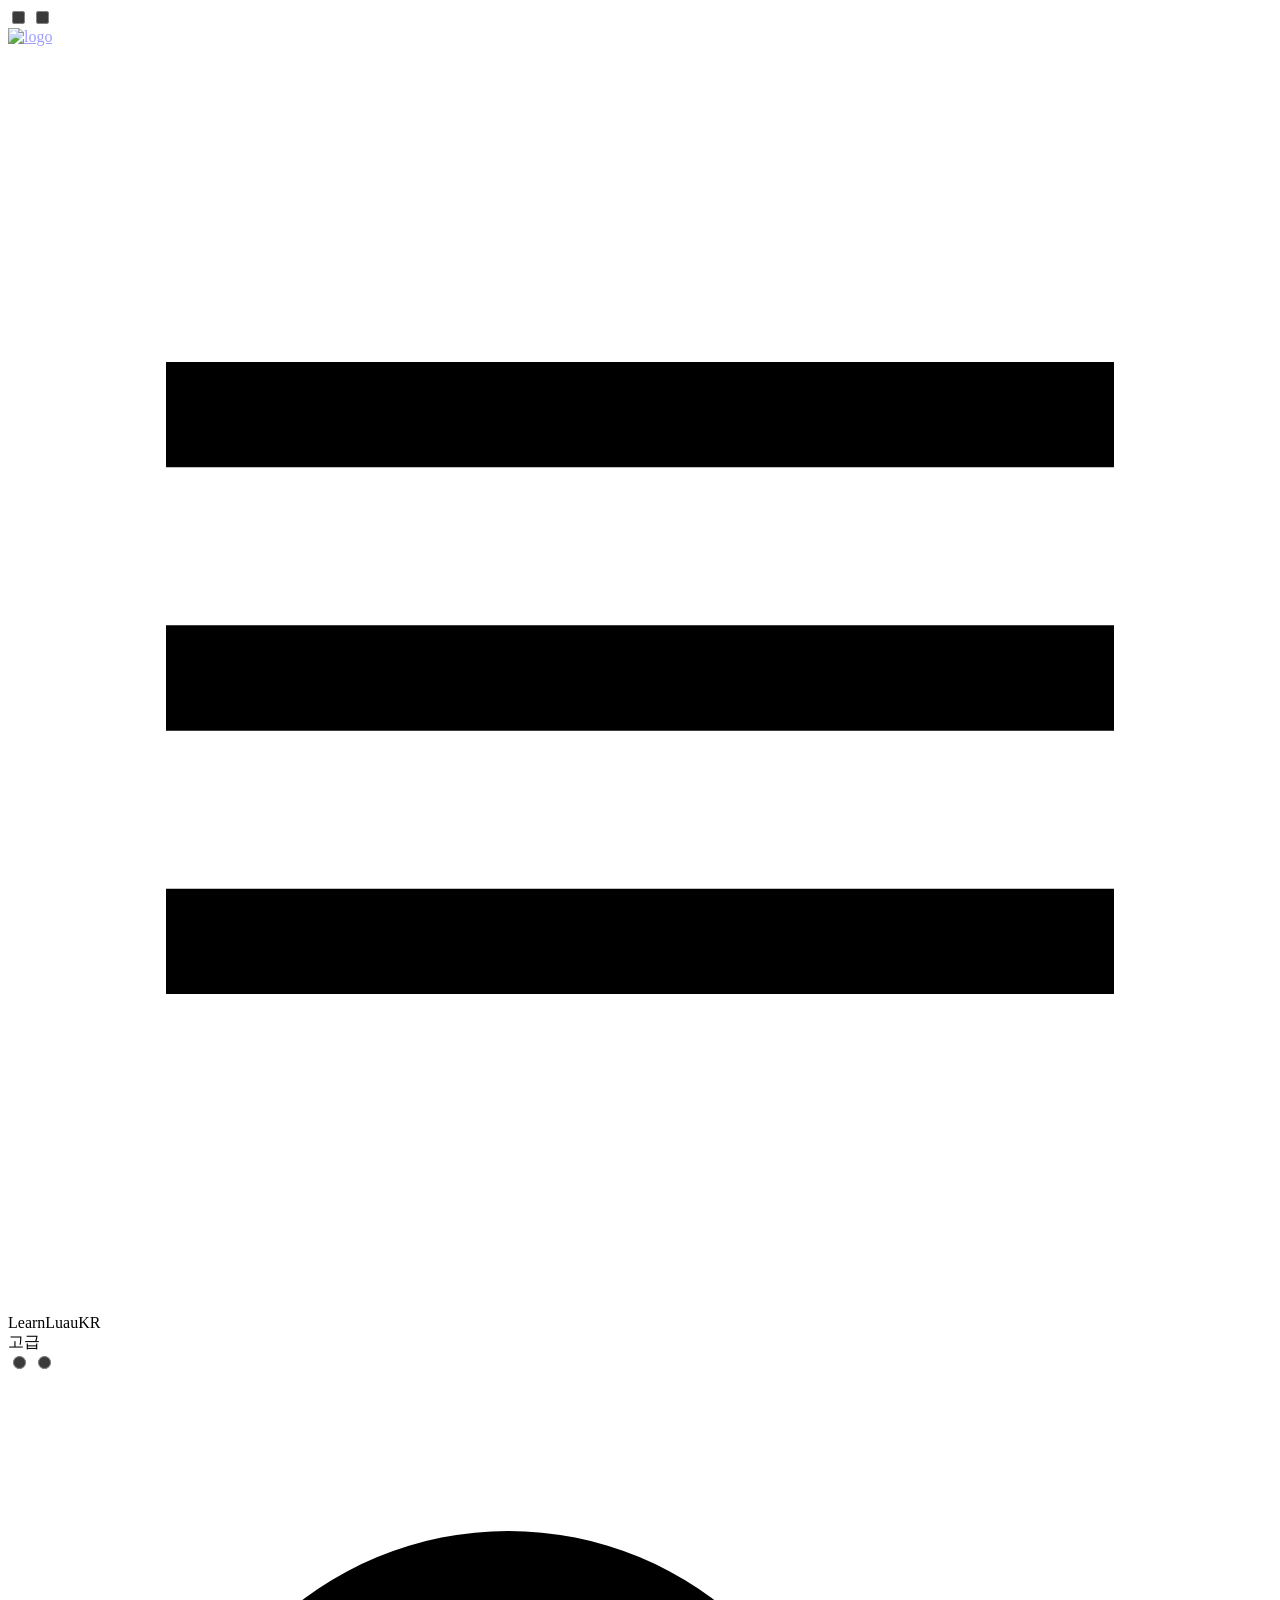
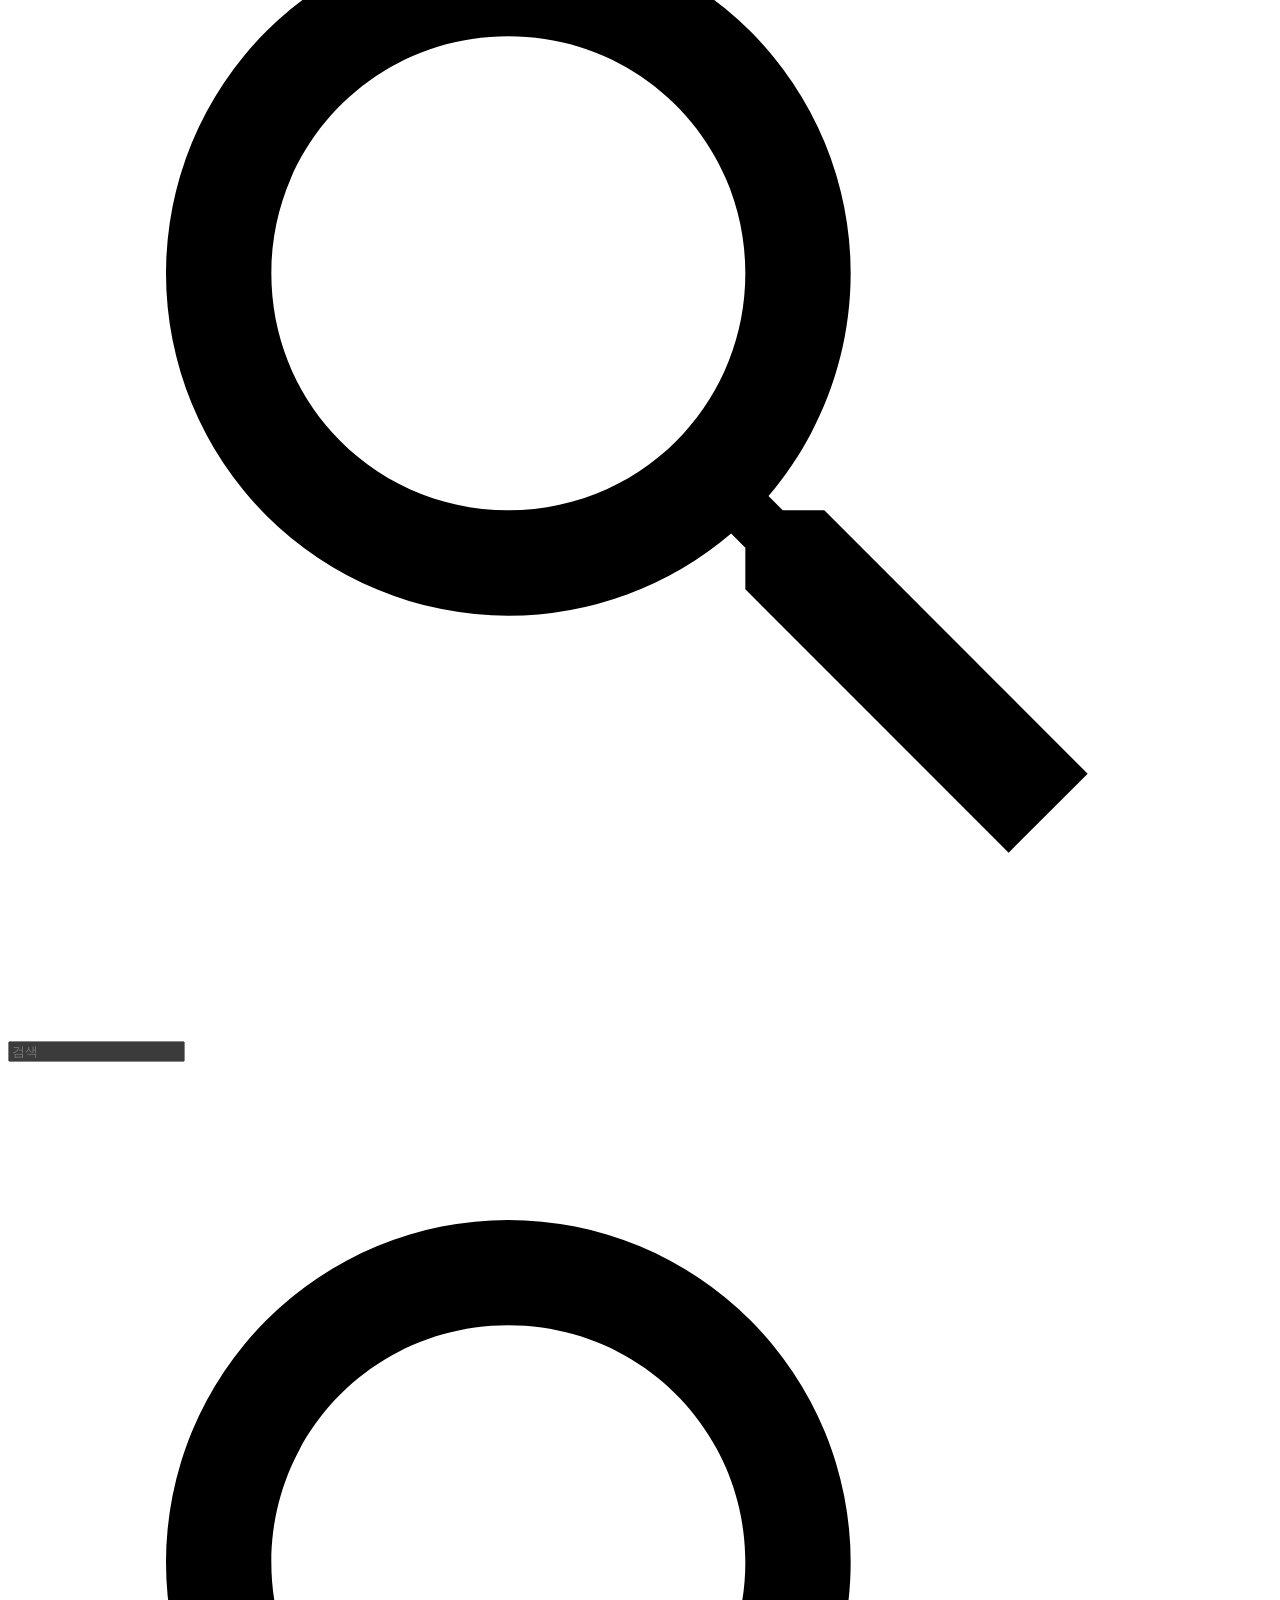
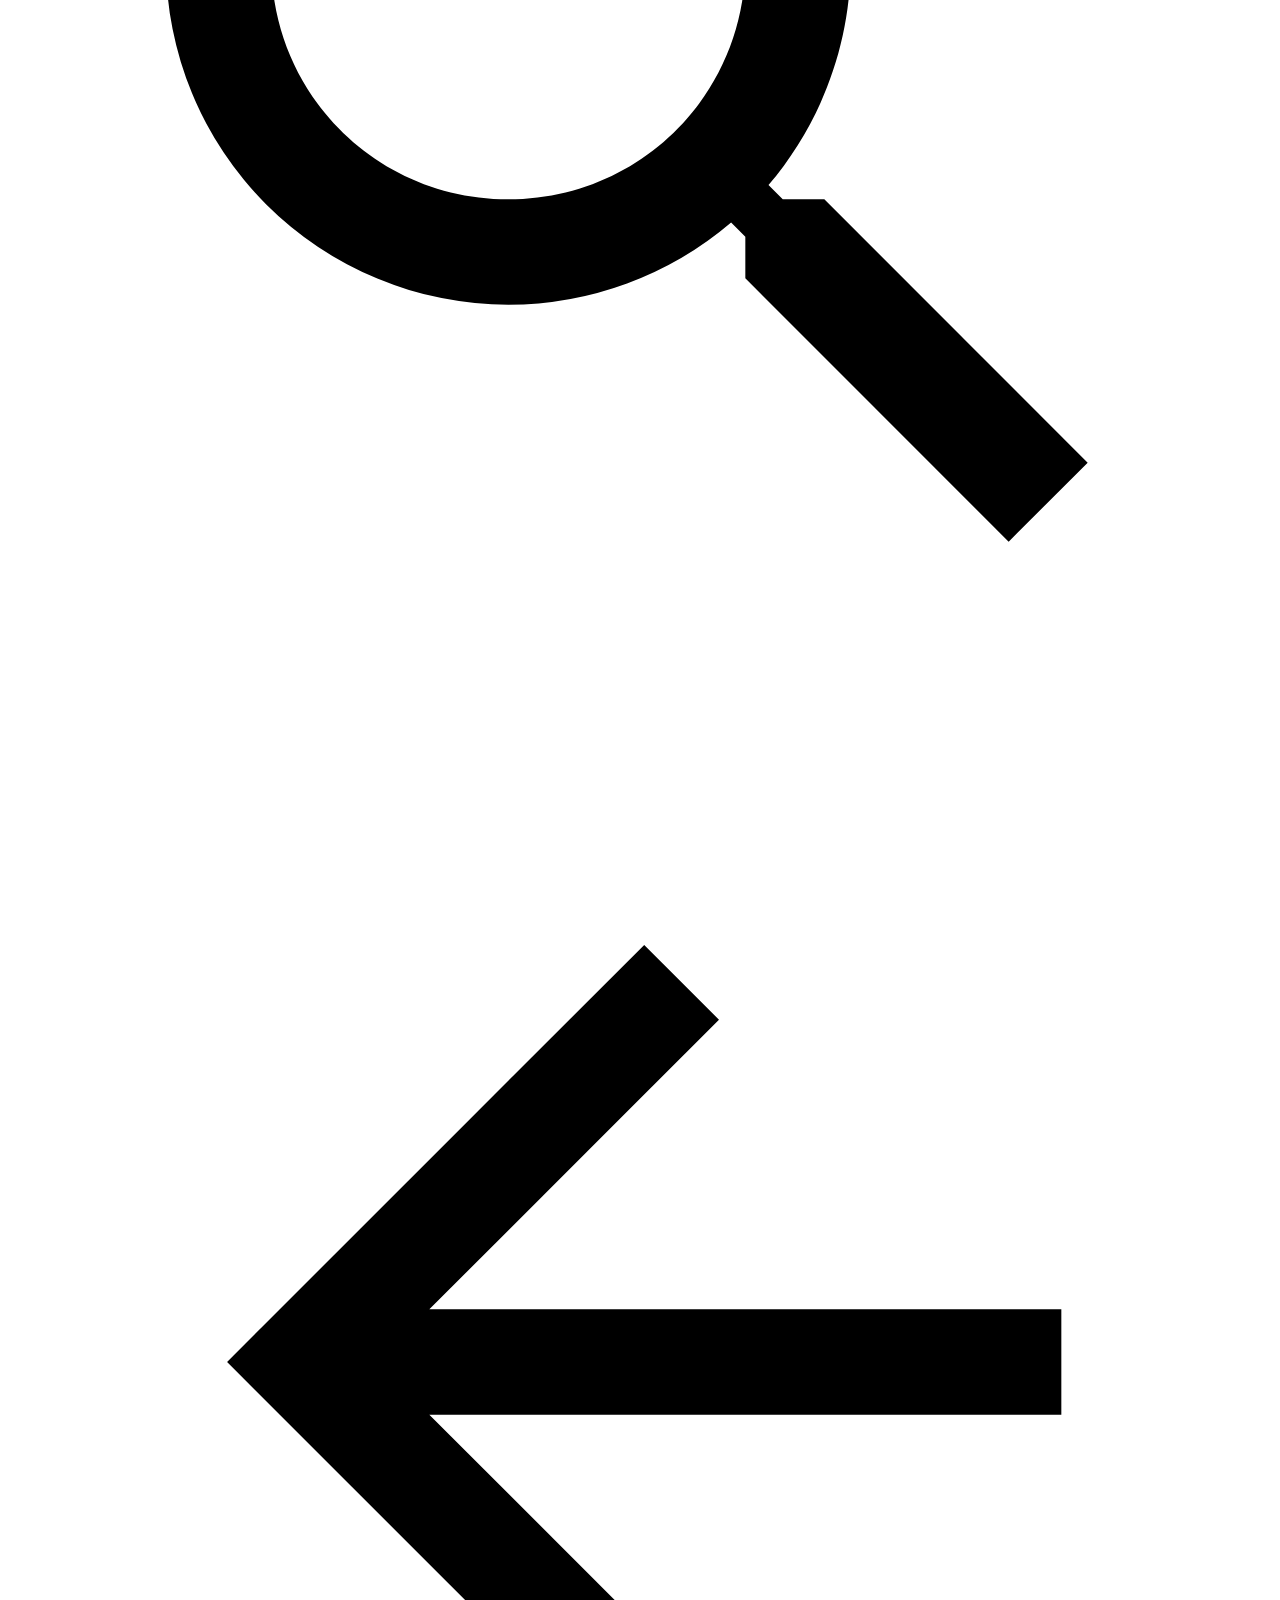
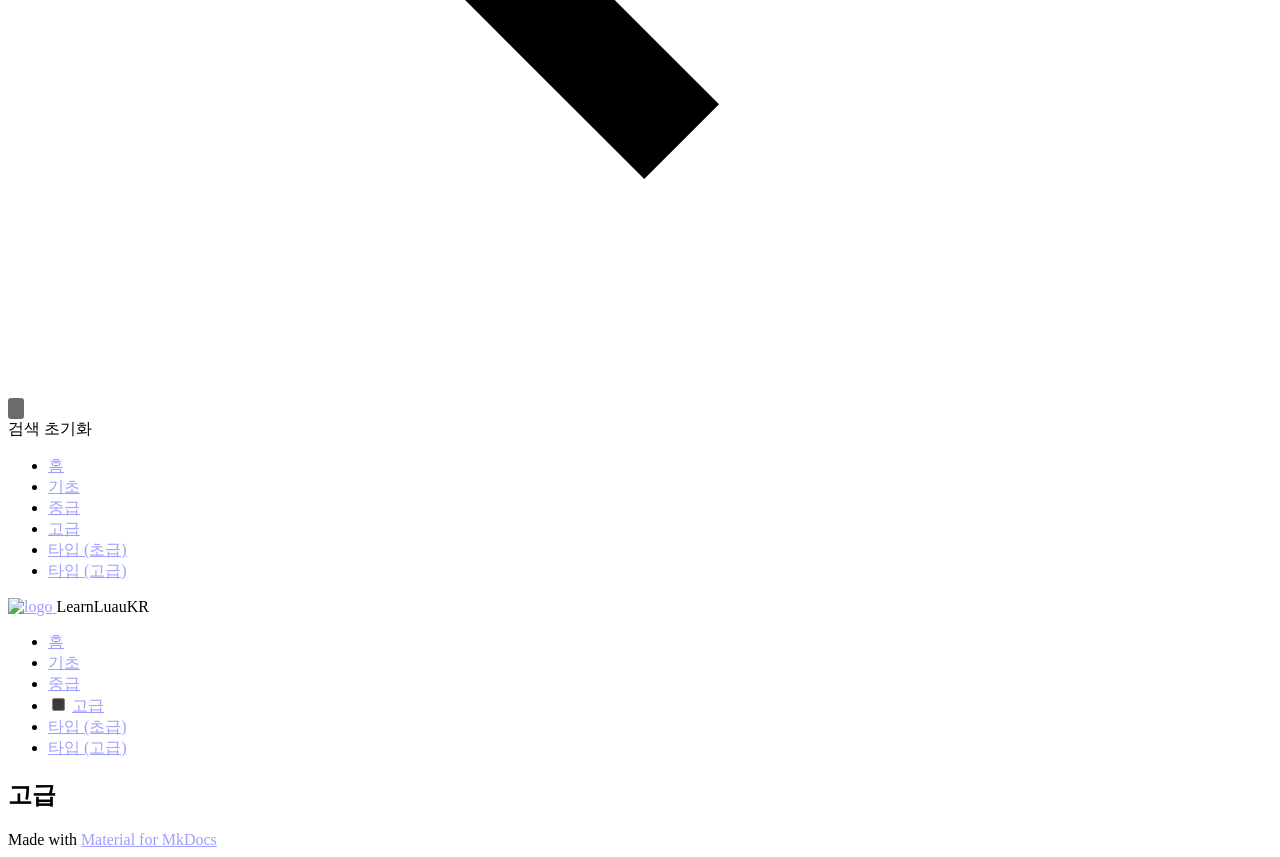
==== advanced/index.html @ f03e6707 "Deployed be46c63 with MkDocs version: 1.6.1" ====
<!doctype html>
<html lang="ko" class="no-js">
  <head>
    
      <meta charset="utf-8">
      <meta name="viewport" content="width=device-width,initial-scale=1">
      
      
      
        <link rel="canonical" href="https://RO-BURa.github.io/LearnLuauKR/advanced/">
      
      
        <link rel="prev" href="../intermediate/">
      
      
        <link rel="next" href="../types/beginner/">
      
      
        
      
      
      <link rel="icon" href="https://raw.githubusercontent.com/luau-lang/site/master/logo.svg">
      <meta name="generator" content="mkdocs-1.6.1, mkdocs-material-9.7.6">
    
    
      
        <title>고급 - LearnLuauKR</title>
      
    
    
      <link rel="stylesheet" href="../assets/stylesheets/main.484c7ddc.min.css">
      
        
        <link rel="stylesheet" href="../assets/stylesheets/palette.ab4e12ef.min.css">
      
      


    
    
      
    
    
      
        
        
        <link rel="preconnect" href="https://fonts.gstatic.com" crossorigin>
        <link rel="stylesheet" href="https://fonts.googleapis.com/css?family=Roboto:300,300i,400,400i,700,700i%7CRoboto+Mono:400,400i,700,700i&display=fallback">
        <style>:root{--md-text-font:"Roboto";--md-code-font:"Roboto Mono"}</style>
      
    
    
    <script>__md_scope=new URL("..",location),__md_hash=e=>[...e].reduce(((e,_)=>(e<<5)-e+_.charCodeAt(0)),0),__md_get=(e,_=localStorage,t=__md_scope)=>JSON.parse(_.getItem(t.pathname+"."+e)),__md_set=(e,_,t=localStorage,a=__md_scope)=>{try{t.setItem(a.pathname+"."+e,JSON.stringify(_))}catch(e){}}</script>
    
      

    
    
  </head>
  
  
    
    
      
    
    
    
    
    <body dir="ltr" data-md-color-scheme="slate" data-md-color-primary="indigo" data-md-color-accent="cyan">
  
    
    <input class="md-toggle" data-md-toggle="drawer" type="checkbox" id="__drawer" autocomplete="off">
    <input class="md-toggle" data-md-toggle="search" type="checkbox" id="__search" autocomplete="off">
    <label class="md-overlay" for="__drawer"></label>
    <div data-md-component="skip">
      
    </div>
    <div data-md-component="announce">
      
    </div>
    
    
      

<header class="md-header" data-md-component="header">
  <nav class="md-header__inner md-grid" aria-label="상단/헤더">
    <a href=".." title="LearnLuauKR" class="md-header__button md-logo" aria-label="LearnLuauKR" data-md-component="logo">
      
  <img src="https://raw.githubusercontent.com/luau-lang/site/master/logo.svg" alt="logo">

    </a>
    <label class="md-header__button md-icon" for="__drawer">
      
      <svg xmlns="http://www.w3.org/2000/svg" viewBox="0 0 24 24"><path d="M3 6h18v2H3zm0 5h18v2H3zm0 5h18v2H3z"/></svg>
    </label>
    <div class="md-header__title" data-md-component="header-title">
      <div class="md-header__ellipsis">
        <div class="md-header__topic">
          <span class="md-ellipsis">
            LearnLuauKR
          </span>
        </div>
        <div class="md-header__topic" data-md-component="header-topic">
          <span class="md-ellipsis">
            
              고급
            
          </span>
        </div>
      </div>
    </div>
    
      
        <form class="md-header__option" data-md-component="palette">
  
    
    
    
    <input class="md-option" data-md-color-media="" data-md-color-scheme="slate" data-md-color-primary="indigo" data-md-color-accent="cyan"  aria-label="다크 모드"  type="radio" name="__palette" id="__palette_0">
    
      <label class="md-header__button md-icon" title="다크 모드" for="__palette_1" hidden>
        <svg xmlns="http://www.w3.org/2000/svg" viewBox="0 0 24 24"><path d="M12 18c-.89 0-1.74-.2-2.5-.55C11.56 16.5 13 14.42 13 12s-1.44-4.5-3.5-5.45C10.26 6.2 11.11 6 12 6a6 6 0 0 1 6 6 6 6 0 0 1-6 6m8-9.31V4h-4.69L12 .69 8.69 4H4v4.69L.69 12 4 15.31V20h4.69L12 23.31 15.31 20H20v-4.69L23.31 12z"/></svg>
      </label>
    
  
    
    
    
    <input class="md-option" data-md-color-media="" data-md-color-scheme="default" data-md-color-primary="indigo" data-md-color-accent="cyan"  aria-label="라이트 모드"  type="radio" name="__palette" id="__palette_1">
    
      <label class="md-header__button md-icon" title="라이트 모드" for="__palette_0" hidden>
        <svg xmlns="http://www.w3.org/2000/svg" viewBox="0 0 24 24"><path d="M12 8a4 4 0 0 0-4 4 4 4 0 0 0 4 4 4 4 0 0 0 4-4 4 4 0 0 0-4-4m0 10a6 6 0 0 1-6-6 6 6 0 0 1 6-6 6 6 0 0 1 6 6 6 6 0 0 1-6 6m8-9.31V4h-4.69L12 .69 8.69 4H4v4.69L.69 12 4 15.31V20h4.69L12 23.31 15.31 20H20v-4.69L23.31 12z"/></svg>
      </label>
    
  
</form>
      
    
    
      <script>var palette=__md_get("__palette");if(palette&&palette.color){if("(prefers-color-scheme)"===palette.color.media){var media=matchMedia("(prefers-color-scheme: light)"),input=document.querySelector(media.matches?"[data-md-color-media='(prefers-color-scheme: light)']":"[data-md-color-media='(prefers-color-scheme: dark)']");palette.color.media=input.getAttribute("data-md-color-media"),palette.color.scheme=input.getAttribute("data-md-color-scheme"),palette.color.primary=input.getAttribute("data-md-color-primary"),palette.color.accent=input.getAttribute("data-md-color-accent")}for(var[key,value]of Object.entries(palette.color))document.body.setAttribute("data-md-color-"+key,value)}</script>
    
    
    
      
      
        <label class="md-header__button md-icon" for="__search">
          
          <svg xmlns="http://www.w3.org/2000/svg" viewBox="0 0 24 24"><path d="M9.5 3A6.5 6.5 0 0 1 16 9.5c0 1.61-.59 3.09-1.56 4.23l.27.27h.79l5 5-1.5 1.5-5-5v-.79l-.27-.27A6.52 6.52 0 0 1 9.5 16 6.5 6.5 0 0 1 3 9.5 6.5 6.5 0 0 1 9.5 3m0 2C7 5 5 7 5 9.5S7 14 9.5 14 14 12 14 9.5 12 5 9.5 5"/></svg>
        </label>
        <div class="md-search" data-md-component="search" role="dialog">
  <label class="md-search__overlay" for="__search"></label>
  <div class="md-search__inner" role="search">
    <form class="md-search__form" name="search">
      <input type="text" class="md-search__input" name="query" aria-label="검색" placeholder="검색" autocapitalize="off" autocorrect="off" autocomplete="off" spellcheck="false" data-md-component="search-query" required>
      <label class="md-search__icon md-icon" for="__search">
        
        <svg xmlns="http://www.w3.org/2000/svg" viewBox="0 0 24 24"><path d="M9.5 3A6.5 6.5 0 0 1 16 9.5c0 1.61-.59 3.09-1.56 4.23l.27.27h.79l5 5-1.5 1.5-5-5v-.79l-.27-.27A6.52 6.52 0 0 1 9.5 16 6.5 6.5 0 0 1 3 9.5 6.5 6.5 0 0 1 9.5 3m0 2C7 5 5 7 5 9.5S7 14 9.5 14 14 12 14 9.5 12 5 9.5 5"/></svg>
        
        <svg xmlns="http://www.w3.org/2000/svg" viewBox="0 0 24 24"><path d="M20 11v2H8l5.5 5.5-1.42 1.42L4.16 12l7.92-7.92L13.5 5.5 8 11z"/></svg>
      </label>
      <nav class="md-search__options" aria-label="검색">
        
        <button type="reset" class="md-search__icon md-icon" title="지우기" aria-label="지우기" tabindex="-1">
          
          <svg xmlns="http://www.w3.org/2000/svg" viewBox="0 0 24 24"><path d="M19 6.41 17.59 5 12 10.59 6.41 5 5 6.41 10.59 12 5 17.59 6.41 19 12 13.41 17.59 19 19 17.59 13.41 12z"/></svg>
        </button>
      </nav>
      
    </form>
    <div class="md-search__output">
      <div class="md-search__scrollwrap" tabindex="0" data-md-scrollfix>
        <div class="md-search-result" data-md-component="search-result">
          <div class="md-search-result__meta">
            검색 초기화
          </div>
          <ol class="md-search-result__list" role="presentation"></ol>
        </div>
      </div>
    </div>
  </div>
</div>
      
    
    
  </nav>
  
</header>
    
    <div class="md-container" data-md-component="container">
      
      
        
          
            
<nav class="md-tabs" aria-label="탭" data-md-component="tabs">
  <div class="md-grid">
    <ul class="md-tabs__list">
      
        
  
  
  
  
    <li class="md-tabs__item">
      <a href=".." class="md-tabs__link">
        
  
  
    
  
  홈

      </a>
    </li>
  

      
        
  
  
  
  
    <li class="md-tabs__item">
      <a href="../basics/" class="md-tabs__link">
        
  
  
    
  
  기초

      </a>
    </li>
  

      
        
  
  
  
  
    <li class="md-tabs__item">
      <a href="../intermediate/" class="md-tabs__link">
        
  
  
    
  
  중급

      </a>
    </li>
  

      
        
  
  
  
    
  
  
    <li class="md-tabs__item md-tabs__item--active">
      <a href="./" class="md-tabs__link">
        
  
  
    
  
  고급

      </a>
    </li>
  

      
        
  
  
  
  
    <li class="md-tabs__item">
      <a href="../types/beginner/" class="md-tabs__link">
        
  
  
    
  
  타입 (초급)

      </a>
    </li>
  

      
        
  
  
  
  
    <li class="md-tabs__item">
      <a href="../types/advanced/" class="md-tabs__link">
        
  
  
    
  
  타입 (고급)

      </a>
    </li>
  

      
    </ul>
  </div>
</nav>
          
        
      
      <main class="md-main" data-md-component="main">
        <div class="md-main__inner md-grid">
          
            
              
              <div class="md-sidebar md-sidebar--primary" data-md-component="sidebar" data-md-type="navigation" >
                <div class="md-sidebar__scrollwrap">
                  <div class="md-sidebar__inner">
                    


  


<nav class="md-nav md-nav--primary md-nav--lifted" aria-label="네비게이션" data-md-level="0">
  <label class="md-nav__title" for="__drawer">
    <a href=".." title="LearnLuauKR" class="md-nav__button md-logo" aria-label="LearnLuauKR" data-md-component="logo">
      
  <img src="https://raw.githubusercontent.com/luau-lang/site/master/logo.svg" alt="logo">

    </a>
    LearnLuauKR
  </label>
  
  <ul class="md-nav__list" data-md-scrollfix>
    
      
      
  
  
  
  
    <li class="md-nav__item">
      <a href=".." class="md-nav__link">
        
  
  
  <span class="md-ellipsis">
    
  
    홈
  

    
  </span>
  
  

      </a>
    </li>
  

    
      
      
  
  
  
  
    <li class="md-nav__item">
      <a href="../basics/" class="md-nav__link">
        
  
  
  <span class="md-ellipsis">
    
  
    기초
  

    
  </span>
  
  

      </a>
    </li>
  

    
      
      
  
  
  
  
    <li class="md-nav__item">
      <a href="../intermediate/" class="md-nav__link">
        
  
  
  <span class="md-ellipsis">
    
  
    중급
  

    
  </span>
  
  

      </a>
    </li>
  

    
      
      
  
  
    
  
  
  
    <li class="md-nav__item md-nav__item--active">
      
      <input class="md-nav__toggle md-toggle" type="checkbox" id="__toc">
      
      
      
      <a href="./" class="md-nav__link md-nav__link--active">
        
  
  
  <span class="md-ellipsis">
    
  
    고급
  

    
  </span>
  
  

      </a>
      
    </li>
  

    
      
      
  
  
  
  
    <li class="md-nav__item">
      <a href="../types/beginner/" class="md-nav__link">
        
  
  
  <span class="md-ellipsis">
    
  
    타입 (초급)
  

    
  </span>
  
  

      </a>
    </li>
  

    
      
      
  
  
  
  
    <li class="md-nav__item">
      <a href="../types/advanced/" class="md-nav__link">
        
  
  
  <span class="md-ellipsis">
    
  
    타입 (고급)
  

    
  </span>
  
  

      </a>
    </li>
  

    
  </ul>
</nav>
                  </div>
                </div>
              </div>
            
            
              
              <div class="md-sidebar md-sidebar--secondary" data-md-component="sidebar" data-md-type="toc" >
                <div class="md-sidebar__scrollwrap">
                  <div class="md-sidebar__inner">
                    

<nav class="md-nav md-nav--secondary" aria-label="목차">
  
  
  
  
</nav>
                  </div>
                </div>
              </div>
            
          
          
            <div class="md-content" data-md-component="content">
              
              <article class="md-content__inner md-typeset">
                
                  



  <h1>고급</h1>














                
              </article>
            </div>
          
          
<script>var target=document.getElementById(location.hash.slice(1));target&&target.name&&(target.checked=target.name.startsWith("__tabbed_"))</script>
        </div>
        
          <button type="button" class="md-top md-icon" data-md-component="top" hidden>
  
  <svg xmlns="http://www.w3.org/2000/svg" viewBox="0 0 24 24"><path d="M13 20h-2V8l-5.5 5.5-1.42-1.42L12 4.16l7.92 7.92-1.42 1.42L13 8z"/></svg>
  맨위로
</button>
        
      </main>
      
        <footer class="md-footer">
  
  <div class="md-footer-meta md-typeset">
    <div class="md-footer-meta__inner md-grid">
      <div class="md-copyright">
  
  
    Made with
    <a href="https://squidfunk.github.io/mkdocs-material/" target="_blank" rel="noopener">
      Material for MkDocs
    </a>
  
</div>
      
    </div>
  </div>
</footer>
      
    </div>
    <div class="md-dialog" data-md-component="dialog">
      <div class="md-dialog__inner md-typeset"></div>
    </div>
    
    
    
      
      
      <script id="__config" type="application/json">{"annotate": null, "base": "..", "features": ["navigation.tabs", "navigation.sections", "navigation.top", "content.code.copy", "content.code.annotate"], "search": "../assets/javascripts/workers/search.2c215733.min.js", "tags": null, "translations": {"clipboard.copied": "\ud074\ub9bd\ubcf4\ub4dc\uc5d0 \ubcf5\uc0ac\ub428", "clipboard.copy": "\ud074\ub9bd\ubcf4\ub4dc\ub85c \ubcf5\uc0ac", "search.result.more.one": "\uc774 \ubb38\uc11c\uc5d0\uc11c 1\uac1c\uc758 \uac80\uc0c9 \uacb0\uacfc \ub354 \ubcf4\uae30", "search.result.more.other": "\uc774 \ubb38\uc11c\uc5d0\uc11c #\uac1c\uc758 \uac80\uc0c9 \uacb0\uacfc \ub354 \ubcf4\uae30", "search.result.none": "\uac80\uc0c9\uc5b4\uc640 \uc77c\uce58\ud558\ub294 \ubb38\uc11c\uac00 \uc5c6\uc2b5\ub2c8\ub2e4", "search.result.one": "1\uac1c\uc758 \uc77c\uce58\ud558\ub294 \ubb38\uc11c", "search.result.other": "#\uac1c\uc758 \uc77c\uce58\ud558\ub294 \ubb38\uc11c", "search.result.placeholder": "\uac80\uc0c9\uc5b4\ub97c \uc785\ub825\ud558\uc138\uc694", "search.result.term.missing": "\ud3ec\ud568\ub418\uc9c0 \uc54a\uc740 \uac80\uc0c9\uc5b4", "select.version": "\ubc84\uc804 \uc120\ud0dd"}, "version": null}</script>
    
    
      <script src="../assets/javascripts/bundle.79ae519e.min.js"></script>
      
    
  </body>
</html>
---- assets/stylesheets/main.484c7ddc.min.css ----
@charset "UTF-8";html{-webkit-text-size-adjust:none;-moz-text-size-adjust:none;text-size-adjust:none;box-sizing:border-box}*,:after,:before{box-sizing:inherit}@media (prefers-reduced-motion){*,:after,:before{transition:none!important}}body{margin:0}a,button,input,label{-webkit-tap-highlight-color:transparent}a{color:inherit;text-decoration:none}hr{border:0;box-sizing:initial;display:block;height:.05rem;overflow:visible;padding:0}small{font-size:80%}sub,sup{line-height:1em}img{border-style:none}table{border-collapse:initial;border-spacing:0}td,th{font-weight:400;vertical-align:top}button{background:#0000;border:0;font-family:inherit;font-size:inherit;margin:0;padding:0}input{border:0;outline:none}:root{--md-primary-fg-color:#4051b5;--md-primary-fg-color--light:#5d6cc0;--md-primary-fg-color--dark:#303fa1;--md-primary-bg-color:#fff;--md-primary-bg-color--light:#ffffffb3;--md-accent-fg-color:#526cfe;--md-accent-fg-color--transparent:#526cfe1a;--md-accent-bg-color:#fff;--md-accent-bg-color--light:#ffffffb3}[data-md-color-scheme=default]{color-scheme:light}[data-md-color-scheme=default] img[src$="#gh-dark-mode-only"],[data-md-color-scheme=default] img[src$="#only-dark"]{display:none}:root,[data-md-color-scheme=default]{--md-hue:225deg;--md-default-fg-color:#000000de;--md-default-fg-color--light:#0000008a;--md-default-fg-color--lighter:#00000052;--md-default-fg-color--lightest:#00000012;--md-default-bg-color:#fff;--md-default-bg-color--light:#ffffffb3;--md-default-bg-color--lighter:#ffffff4d;--md-default-bg-color--lightest:#ffffff1f;--md-code-fg-color:#36464e;--md-code-bg-color:#f5f5f5;--md-code-bg-color--light:#f5f5f5b3;--md-code-bg-color--lighter:#f5f5f54d;--md-code-hl-color:#4287ff;--md-code-hl-color--light:#4287ff1a;--md-code-hl-number-color:#d52a2a;--md-code-hl-special-color:#db1457;--md-code-hl-function-color:#a846b9;--md-code-hl-constant-color:#6e59d9;--md-code-hl-keyword-color:#3f6ec6;--md-code-hl-string-color:#1c7d4d;--md-code-hl-name-color:var(--md-code-fg-color);--md-code-hl-operator-color:var(--md-default-fg-color--light);--md-code-hl-punctuation-color:var(--md-default-fg-color--light);--md-code-hl-comment-color:var(--md-default-fg-color--light);--md-code-hl-generic-color:var(--md-default-fg-color--light);--md-code-hl-variable-color:var(--md-default-fg-color--light);--md-typeset-color:var(--md-default-fg-color);--md-typeset-a-color:var(--md-primary-fg-color);--md-typeset-del-color:#f5503d26;--md-typeset-ins-color:#0bd57026;--md-typeset-kbd-color:#fafafa;--md-typeset-kbd-accent-color:#fff;--md-typeset-kbd-border-color:#b8b8b8;--md-typeset-mark-color:#ffff0080;--md-typeset-table-color:#0000001f;--md-typeset-table-color--light:rgba(0,0,0,.035);--md-admonition-fg-color:var(--md-default-fg-color);--md-admonition-bg-color:var(--md-default-bg-color);--md-warning-fg-color:#000000de;--md-warning-bg-color:#ff9;--md-footer-fg-color:#fff;--md-footer-fg-color--light:#ffffffb3;--md-footer-fg-color--lighter:#ffffff73;--md-footer-bg-color:#000000de;--md-footer-bg-color--dark:#00000052;--md-shadow-z1:0 0.2rem 0.5rem #0000000d,0 0 0.05rem #0000001a;--md-shadow-z2:0 0.2rem 0.5rem #0000001a,0 0 0.05rem #00000040;--md-shadow-z3:0 0.2rem 0.5rem #0003,0 0 0.05rem #00000059}.md-icon svg{fill:currentcolor;display:block;height:1.2rem;width:1.2rem}body{-webkit-font-smoothing:antialiased;-moz-osx-font-smoothing:grayscale;--md-text-font-family:var(--md-text-font,_),-apple-system,BlinkMacSystemFont,Helvetica,Arial,sans-serif;--md-code-font-family:var(--md-code-font,_),SFMono-Regular,Consolas,Menlo,monospace}aside,body,input{font-feature-settings:"kern","liga";color:var(--md-typeset-color);font-family:var(--md-text-font-family)}code,kbd,pre{font-feature-settings:"kern";font-family:var(--md-code-font-family)}:root{--md-typeset-table-sort-icon:url('data:image/svg+xml;charset=utf-8,<svg xmlns="http://www.w3.org/2000/svg" viewBox="0 0 24 24"><path d="m18 21-4-4h3V7h-3l4-4 4 4h-3v10h3M2 19v-2h10v2M2 13v-2h7v2M2 7V5h4v2z"/></svg>');--md-typeset-table-sort-icon--asc:url('data:image/svg+xml;charset=utf-8,<svg xmlns="http://www.w3.org/2000/svg" viewBox="0 0 24 24"><path d="M19 17h3l-4 4-4-4h3V3h2M2 17h10v2H2M6 5v2H2V5m0 6h7v2H2z"/></svg>');--md-typeset-table-sort-icon--desc:url('data:image/svg+xml;charset=utf-8,<svg xmlns="http://www.w3.org/2000/svg" viewBox="0 0 24 24"><path d="M19 7h3l-4-4-4 4h3v14h2M2 17h10v2H2M6 5v2H2V5m0 6h7v2H2z"/></svg>')}.md-typeset{-webkit-print-color-adjust:exact;color-adjust:exact;font-size:.8rem;line-height:1.6;overflow-wrap:break-word}@media print{.md-typeset{font-size:.68rem}}.md-typeset blockquote,.md-typeset dl,.md-typeset figure,.md-typeset ol,.md-typeset pre,.md-typeset ul{margin-bottom:1em;margin-top:1em}.md-typeset h1{color:var(--md-default-fg-color--light);font-size:2em;line-height:1.3;margin:0 0 1.25em}.md-typeset h1,.md-typeset h2{font-weight:300;letter-spacing:-.01em}.md-typeset h2{font-size:1.5625em;line-height:1.4;margin:1.6em 0 .64em}.md-typeset h3{font-size:1.25em;font-weight:400;letter-spacing:-.01em;line-height:1.5;margin:1.6em 0 .8em}.md-typeset h2+h3{margin-top:.8em}.md-typeset h4{font-weight:700;letter-spacing:-.01em;margin:1em 0}.md-typeset h5,.md-typeset h6{color:var(--md-default-fg-color--light);font-size:.8em;font-weight:700;letter-spacing:-.01em;margin:1.25em 0}.md-typeset h5{text-transform:uppercase}.md-typeset h5 code{text-transform:none}.md-typeset hr{border-bottom:.05rem solid var(--md-default-fg-color--lightest);display:flow-root;margin:1.5em 0}.md-typeset a{color:var(--md-typeset-a-color);word-break:break-word}.md-typeset a,.md-typeset a:before{transition:color 125ms}.md-typeset a:focus,.md-typeset a:hover{color:var(--md-accent-fg-color)}.md-typeset a:focus code,.md-typeset a:hover code{background-color:var(--md-accent-fg-color--transparent);color:var(--md-accent-fg-color)}.md-typeset a code{color:var(--md-typeset-a-color)}.md-typeset a.focus-visible{outline-color:var(--md-accent-fg-color);outline-offset:.2rem}.md-typeset code,.md-typeset kbd,.md-typeset pre{color:var(--md-code-fg-color);direction:ltr;font-variant-ligatures:none;transition:background-color 125ms}@media print{.md-typeset code,.md-typeset kbd,.md-typeset pre{white-space:pre-wrap}}.md-typeset code{background-color:var(--md-code-bg-color);border-radius:.1rem;-webkit-box-decoration-break:clone;box-decoration-break:clone;font-size:.85em;padding:0 .2941176471em;transition:color 125ms,background-color 125ms;word-break:break-word}.md-typeset code:not(.focus-visible){-webkit-tap-highlight-color:transparent;outline:none}.md-typeset pre{display:flow-root;line-height:1.4;position:relative}.md-typeset pre>code{-webkit-box-decoration-break:slice;box-decoration-break:slice;box-shadow:none;display:block;margin:0;outline-color:var(--md-accent-fg-color);overflow:auto;padding:.7720588235em 1.1764705882em;scrollbar-color:var(--md-default-fg-color--lighter) #0000;scrollbar-width:thin;touch-action:auto;word-break:normal}.md-typeset pre>code:hover{scrollbar-color:var(--md-accent-fg-color) #0000}.md-typeset pre>code::-webkit-scrollbar{height:.2rem;width:.2rem}.md-typeset pre>code::-webkit-scrollbar-thumb{background-color:var(--md-default-fg-color--lighter)}.md-typeset pre>code::-webkit-scrollbar-thumb:hover{background-color:var(--md-accent-fg-color)}.md-typeset kbd{background-color:var(--md-typeset-kbd-color);border-radius:.1rem;box-shadow:0 .1rem 0 .05rem var(--md-typeset-kbd-border-color),0 .1rem 0 var(--md-typeset-kbd-border-color),0 -.1rem .2rem var(--md-typeset-kbd-accent-color) inset;color:var(--md-default-fg-color);display:inline-block;font-size:.75em;padding:0 .6666666667em;vertical-align:text-top;word-break:break-word}.md-typeset mark{background-color:var(--md-typeset-mark-color);-webkit-box-decoration-break:clone;box-decoration-break:clone;color:inherit;word-break:break-word}.md-typeset abbr{cursor:help;text-decoration:none}.md-typeset [data-preview],.md-typeset abbr{border-bottom:.05rem dotted var(--md-default-fg-color--light)}.md-typeset small{opacity:.75}[dir=ltr] .md-typeset sub,[dir=ltr] .md-typeset sup{margin-left:.078125em}[dir=rtl] .md-typeset sub,[dir=rtl] .md-typeset sup{margin-right:.078125em}[dir=ltr] .md-typeset blockquote{padding-left:.6rem}[dir=rtl] .md-typeset blockquote{padding-right:.6rem}[dir=ltr] .md-typeset blockquote{border-left:.2rem solid var(--md-default-fg-color--lighter)}[dir=rtl] .md-typeset blockquote{border-right:.2rem solid var(--md-default-fg-color--lighter)}.md-typeset blockquote{color:var(--md-default-fg-color--light);margin-left:0;margin-right:0}.md-typeset ul{list-style-type:disc}.md-typeset ul[type]{list-style-type:revert-layer}[dir=ltr] .md-typeset ol,[dir=ltr] .md-typeset ul{margin-left:.625em}[dir=rtl] .md-typeset ol,[dir=rtl] .md-typeset ul{margin-right:.625em}.md-typeset ol,.md-typeset ul{padding:0}.md-typeset ol:not([hidden]),.md-typeset ul:not([hidden]){display:flow-root}.md-typeset ol ol,.md-typeset ul ol{list-style-type:lower-alpha}.md-typeset ol ol ol,.md-typeset ul ol ol{list-style-type:lower-roman}.md-typeset ol ol ol ol,.md-typeset ul ol ol ol{list-style-type:upper-alpha}.md-typeset ol ol ol ol ol,.md-typeset ul ol ol ol ol{list-style-type:upper-roman}.md-typeset ol[type],.md-typeset ul[type]{list-style-type:revert-layer}[dir=ltr] .md-typeset ol li,[dir=ltr] .md-typeset ul li{margin-left:1.25em}[dir=rtl] .md-typeset ol li,[dir=rtl] .md-typeset ul li{margin-right:1.25em}.md-typeset ol li,.md-typeset ul li{margin-bottom:.5em}.md-typeset ol li blockquote,.md-typeset ol li p,.md-typeset ul li blockquote,.md-typeset ul li p{margin:.5em 0}.md-typeset ol li:last-child,.md-typeset ul li:last-child{margin-bottom:0}[dir=ltr] .md-typeset ol li ol,[dir=ltr] .md-typeset ol li ul,[dir=ltr] .md-typeset ul li ol,[dir=ltr] .md-typeset ul li ul{margin-left:.625em}[dir=rtl] .md-typeset ol li ol,[dir=rtl] .md-typeset ol li ul,[dir=rtl] .md-typeset ul li ol,[dir=rtl] .md-typeset ul li ul{margin-right:.625em}.md-typeset ol li ol,.md-typeset ol li ul,.md-typeset ul li ol,.md-typeset ul li ul{margin-bottom:.5em;margin-top:.5em}[dir=ltr] .md-typeset dd{margin-left:1.875em}[dir=rtl] .md-typeset dd{margin-right:1.875em}.md-typeset dd{margin-bottom:1.5em;margin-top:1em}.md-typeset img,.md-typeset svg,.md-typeset video{height:auto;max-width:100%}.md-typeset img[align=left]{margin:1em 1em 1em 0}.md-typeset img[align=right]{margin:1em 0 1em 1em}.md-typeset img[align]:only-child{margin-top:0}.md-typeset figure{display:flow-root;margin:1em auto;max-width:100%;text-align:center;width:fit-content}.md-typeset figure img{display:block;margin:0 auto}.md-typeset figcaption{font-style:italic;margin:1em auto;max-width:24rem}.md-typeset iframe{max-width:100%}.md-typeset table:not([class]){background-color:var(--md-default-bg-color);border:.05rem solid var(--md-typeset-table-color);border-radius:.1rem;display:inline-block;font-size:.64rem;max-width:100%;overflow:auto;touch-action:auto}@media print{.md-typeset table:not([class]){display:table}}.md-typeset table:not([class])+*{margin-top:1.5em}.md-typeset table:not([class]) td>:first-child,.md-typeset table:not([class]) th>:first-child{margin-top:0}.md-typeset table:not([class]) td>:last-child,.md-typeset table:not([class]) th>:last-child{margin-bottom:0}.md-typeset table:not([class]) td:not([align]),.md-typeset table:not([class]) th:not([align]){text-align:left}[dir=rtl] .md-typeset table:not([class]) td:not([align]),[dir=rtl] .md-typeset table:not([class]) th:not([align]){text-align:right}.md-typeset table:not([class]) th{font-weight:700;min-width:5rem;padding:.9375em 1.25em;vertical-align:top}.md-typeset table:not([class]) td{border-top:.05rem solid var(--md-typeset-table-color);padding:.9375em 1.25em;vertical-align:top}.md-typeset table:not([class]) tbody tr{transition:background-color 125ms}.md-typeset table:not([class]) tbody tr:hover{background-color:var(--md-typeset-table-color--light);box-shadow:0 .05rem 0 var(--md-default-bg-color) inset}.md-typeset table:not([class]) a{word-break:normal}.md-typeset table th[role=columnheader]{cursor:pointer}[dir=ltr] .md-typeset table th[role=columnheader]:after{margin-left:.5em}[dir=rtl] .md-typeset table th[role=columnheader]:after{margin-right:.5em}.md-typeset table th[role=columnheader]:after{content:"";display:inline-block;height:1.2em;-webkit-mask-image:var(--md-typeset-table-sort-icon);mask-image:var(--md-typeset-table-sort-icon);-webkit-mask-repeat:no-repeat;mask-repeat:no-repeat;-webkit-mask-size:contain;mask-size:contain;transition:background-color 125ms;vertical-align:text-bottom;width:1.2em}.md-typeset table th[role=columnheader]:hover:after{background-color:var(--md-default-fg-color--lighter)}.md-typeset table th[role=columnheader][aria-sort=ascending]:after{background-color:var(--md-default-fg-color--light);-webkit-mask-image:var(--md-typeset-table-sort-icon--asc);mask-image:var(--md-typeset-table-sort-icon--asc)}.md-typeset table th[role=columnheader][aria-sort=descending]:after{background-color:var(--md-default-fg-color--light);-webkit-mask-image:var(--md-typeset-table-sort-icon--desc);mask-image:var(--md-typeset-table-sort-icon--desc)}.md-typeset__scrollwrap{margin:1em -.8rem;overflow-x:auto;touch-action:auto}.md-typeset__table{display:inline-block;margin-bottom:.5em;padding:0 .8rem}@media print{.md-typeset__table{display:block}}html .md-typeset__table table{display:table;margin:0;overflow:hidden;width:100%}@media screen and (max-width:44.984375em){.md-content__inner>pre{margin:1em -.8rem}.md-content__inner>pre code{border-radius:0}}.md-typeset .md-author{border-radius:100%;display:block;flex-shrink:0;height:1.6rem;overflow:hidden;position:relative;transition:color 125ms,transform 125ms;width:1.6rem}.md-typeset .md-author img{display:block}.md-typeset .md-author--more{background:var(--md-default-fg-color--lightest);color:var(--md-default-fg-color--lighter);font-size:.6rem;font-weight:700;line-height:1.6rem;text-align:center}.md-typeset .md-author--long{height:2.4rem;width:2.4rem}.md-typeset a.md-author{transform:scale(1)}.md-typeset a.md-author img{border-radius:100%;filter:grayscale(100%) opacity(75%);transition:filter 125ms}.md-typeset a.md-author:focus,.md-typeset a.md-author:hover{transform:scale(1.1);z-index:1}.md-typeset a.md-author:focus img,.md-typeset a.md-author:hover img{filter:grayscale(0)}.md-banner{background-color:var(--md-footer-bg-color);color:var(--md-footer-fg-color);overflow:auto}@media print{.md-banner{display:none}}.md-banner--warning{background-color:var(--md-warning-bg-color);color:var(--md-warning-fg-color)}.md-banner__inner{font-size:.7rem;margin:.6rem auto;padding:0 .8rem}[dir=ltr] .md-banner__button{float:right}[dir=rtl] .md-banner__button{float:left}.md-banner__button{color:inherit;cursor:pointer;transition:opacity .25s}.no-js .md-banner__button{display:none}.md-banner__button:hover{opacity:.7}html{font-size:125%;height:100%;overflow-x:hidden}@media screen and (min-width:100em){html{font-size:137.5%}}@media screen and (min-width:125em){html{font-size:150%}}body{background-color:var(--md-default-bg-color);display:flex;flex-direction:column;font-size:.5rem;min-height:100%;position:relative;width:100%}@media print{body{display:block}}@media screen and (max-width:59.984375em){body[data-md-scrolllock]{position:fixed}}.md-grid{margin-left:auto;margin-right:auto;max-width:61rem}.md-container{display:flex;flex-direction:column;flex-grow:1}@media print{.md-container{display:block}}.md-main{flex-grow:1}.md-main__inner{display:flex;height:100%;margin-top:1.5rem}.md-ellipsis{overflow:hidden;text-overflow:ellipsis}.md-toggle{display:none}.md-option{height:0;opacity:0;position:absolute;width:0}.md-option:checked+label:not([hidden]){display:block}.md-option.focus-visible+label{outline-color:var(--md-accent-fg-color);outline-style:auto}.md-skip{background-color:var(--md-default-fg-color);border-radius:.1rem;color:var(--md-default-bg-color);font-size:.64rem;margin:.5rem;opacity:0;outline-color:var(--md-accent-fg-color);padding:.3rem .5rem;position:fixed;transform:translateY(.4rem);z-index:-1}.md-skip:focus{opacity:1;transform:translateY(0);transition:transform .25s cubic-bezier(.4,0,.2,1),opacity 175ms 75ms;z-index:10}@page{margin:25mm}:root{--md-clipboard-icon:url('data:image/svg+xml;charset=utf-8,<svg xmlns="http://www.w3.org/2000/svg" viewBox="0 0 24 24"><path d="M19 21H8V7h11m0-2H8a2 2 0 0 0-2 2v14a2 2 0 0 0 2 2h11a2 2 0 0 0 2-2V7a2 2 0 0 0-2-2m-3-4H4a2 2 0 0 0-2 2v14h2V3h12z"/></svg>')}.md-clipboard{border-radius:.1rem;color:var(--md-default-fg-color--lightest);cursor:pointer;height:1.5em;outline-color:var(--md-accent-fg-color);outline-offset:.1rem;transition:color .25s;width:1.5em;z-index:1}@media print{.md-clipboard{display:none}}.md-clipboard:not(.focus-visible){-webkit-tap-highlight-color:transparent;outline:none}:hover>.md-clipboard{color:var(--md-default-fg-color--light)}.md-clipboard:focus,.md-clipboard:hover{color:var(--md-accent-fg-color)}.md-clipboard:after{background-color:currentcolor;content:"";display:block;height:1.125em;margin:0 auto;-webkit-mask-image:var(--md-clipboard-icon);mask-image:var(--md-clipboard-icon);-webkit-mask-position:center;mask-position:center;-webkit-mask-repeat:no-repeat;mask-repeat:no-repeat;-webkit-mask-size:contain;mask-size:contain;width:1.125em}.md-clipboard--inline{cursor:pointer}.md-clipboard--inline code{transition:color .25s,background-color .25s}.md-clipboard--inline:focus code,.md-clipboard--inline:hover code{background-color:var(--md-accent-fg-color--transparent);color:var(--md-accent-fg-color)}:root{--md-code-select-icon:url('data:image/svg+xml;charset=utf-8,<svg xmlns="http://www.w3.org/2000/svg" viewBox="0 0 24 24"><path d="M19 19h-4v2h4c1.1 0 2-.9 2-2v-4h-2m0-12h-4v2h4v4h2V5c0-1.1-.9-2-2-2M5 5h4V3H5c-1.1 0-2 .9-2 2v4h2m0 6H3v4c0 1.1.9 2 2 2h4v-2H5zm2-4h2v2H7zm4 0h2v2h-2zm4 0h2v2h-2zM7 7h2v2H7zm4 0h2v2h-2zm4 0h2v2h-2zm-8 8h2v2H7zm4 0h2v2h-2zm4 0h2v2h-2z"/></svg>');--md-code-copy-icon:url('data:image/svg+xml;charset=utf-8,<svg xmlns="http://www.w3.org/2000/svg" viewBox="0 0 24 24"><path d="M19 21H8V7h11m0-2H8a2 2 0 0 0-2 2v14a2 2 0 0 0 2 2h11a2 2 0 0 0 2-2V7a2 2 0 0 0-2-2m-3-4H4a2 2 0 0 0-2 2v14h2V3h12z"/></svg>')}.md-typeset .md-code__content{display:grid}.md-code__nav{background-color:var(--md-code-bg-color--lighter);border-radius:.1rem;display:flex;gap:.2rem;padding:.2rem;position:absolute;right:.25em;top:.25em;transition:background-color .25s;z-index:1}:hover>.md-code__nav{background-color:var(--md-code-bg-color--light)}.md-code__button{color:var(--md-default-fg-color--lightest);cursor:pointer;display:block;height:1.5em;outline-color:var(--md-accent-fg-color);outline-offset:.1rem;transition:color .25s;width:1.5em}:hover>*>.md-code__button{color:var(--md-default-fg-color--light)}.md-code__button.focus-visible,.md-code__button:hover{color:var(--md-accent-fg-color)}.md-code__button--active{color:var(--md-default-fg-color)!important}.md-code__button:after{background-color:currentcolor;content:"";display:block;height:1.125em;margin:0 auto;-webkit-mask-position:center;mask-position:center;-webkit-mask-repeat:no-repeat;mask-repeat:no-repeat;-webkit-mask-size:contain;mask-size:contain;width:1.125em}.md-code__button[data-md-type=select]:after{-webkit-mask-image:var(--md-code-select-icon);mask-image:var(--md-code-select-icon)}.md-code__button[data-md-type=copy]:after{-webkit-mask-image:var(--md-code-copy-icon);mask-image:var(--md-code-copy-icon)}@keyframes consent{0%{opacity:0;transform:translateY(100%)}to{opacity:1;transform:translateY(0)}}@keyframes overlay{0%{opacity:0}to{opacity:1}}.md-consent__overlay{animation:overlay .25s both;-webkit-backdrop-filter:blur(.1rem);backdrop-filter:blur(.1rem);background-color:#0000008a;height:100%;opacity:1;position:fixed;top:0;width:100%;z-index:5}.md-consent__inner{animation:consent .5s cubic-bezier(.1,.7,.1,1) both;background-color:var(--md-default-bg-color);border:0;border-radius:.1rem;bottom:0;box-shadow:0 0 .2rem #0000001a,0 .2rem .4rem #0003;max-height:100%;overflow:auto;padding:0;position:fixed;width:100%;z-index:5}.md-consent__form{padding:.8rem}.md-consent__settings{display:none;margin:1em 0}input:checked+.md-consent__settings{display:block}.md-consent__controls{margin-bottom:.8rem}.md-typeset .md-consent__controls .md-button{display:inline}@media screen and (max-width:44.984375em){.md-typeset .md-consent__controls .md-button{display:block;margin-top:.4rem;text-align:center;width:100%}}.md-consent label{cursor:pointer}.md-content{flex-grow:1;min-width:0}.md-content__inner{margin:0 .8rem 1.2rem;padding-top:.6rem}@media screen and (min-width:76.25em){[dir=ltr] .md-sidebar--primary:not([hidden])~.md-content>.md-content__inner{margin-left:1.2rem}[dir=ltr] .md-sidebar--secondary:not([hidden])~.md-content>.md-content__inner,[dir=rtl] .md-sidebar--primary:not([hidden])~.md-content>.md-content__inner{margin-right:1.2rem}[dir=rtl] .md-sidebar--secondary:not([hidden])~.md-content>.md-content__inner{margin-left:1.2rem}}.md-content__inner:before{content:"";display:block;height:.4rem}.md-content__inner>:last-child{margin-bottom:0}[dir=ltr] .md-content__button{float:right}[dir=rtl] .md-content__button{float:left}[dir=ltr] .md-content__button{margin-left:.4rem}[dir=rtl] .md-content__button{margin-right:.4rem}.md-content__button{margin:.4rem 0;padding:0}@media print{.md-content__button{display:none}}.md-typeset .md-content__button{color:var(--md-default-fg-color--lighter)}.md-content__button svg{display:inline;vertical-align:top}[dir=rtl] .md-content__button svg{transform:scaleX(-1)}[dir=ltr] .md-dialog{right:.8rem}[dir=rtl] .md-dialog{left:.8rem}.md-dialog{background-color:var(--md-default-fg-color);border-radius:.1rem;bottom:.8rem;box-shadow:var(--md-shadow-z3);min-width:11.1rem;opacity:0;padding:.4rem .6rem;pointer-events:none;position:fixed;transform:translateY(100%);transition:transform 0ms .4s,opacity .4s;z-index:4}@media print{.md-dialog{display:none}}.md-dialog--active{opacity:1;pointer-events:auto;transform:translateY(0);transition:transform .4s cubic-bezier(.075,.85,.175,1),opacity .4s}.md-dialog__inner{color:var(--md-default-bg-color);font-size:.7rem}.md-feedback{margin:2em 0 1em;text-align:center}.md-feedback fieldset{border:none;margin:0;padding:0}.md-feedback__title{font-weight:700;margin:1em auto}.md-feedback__inner{position:relative}.md-feedback__list{display:flex;flex-wrap:wrap;place-content:baseline center;position:relative}.md-feedback__list:hover .md-icon:not(:disabled){color:var(--md-default-fg-color--lighter)}:disabled .md-feedback__list{min-height:1.8rem}.md-feedback__icon{color:var(--md-default-fg-color--light);cursor:pointer;flex-shrink:0;margin:0 .1rem;transition:color 125ms}.md-feedback__icon:not(:disabled).md-icon:hover{color:var(--md-accent-fg-color)}.md-feedback__icon:disabled{color:var(--md-default-fg-color--lightest);pointer-events:none}.md-feedback__note{opacity:0;position:relative;transform:translateY(.4rem);transition:transform .4s cubic-bezier(.1,.7,.1,1),opacity .15s}.md-feedback__note>*{margin:0 auto;max-width:16rem}:disabled .md-feedback__note{opacity:1;transform:translateY(0)}@media print{.md-feedback{display:none}}.md-footer{background-color:var(--md-footer-bg-color);color:var(--md-footer-fg-color)}@media print{.md-footer{display:none}}.md-footer__inner{justify-content:space-between;overflow:auto;padding:.2rem}.md-footer__inner:not([hidden]){display:flex}.md-footer__link{align-items:end;display:flex;flex-grow:0.01;margin-bottom:.4rem;margin-top:1rem;max-width:100%;outline-color:var(--md-accent-fg-color);overflow:hidden;transition:opacity .25s}.md-footer__link:focus,.md-footer__link:hover{opacity:.7}[dir=rtl] .md-footer__link svg{transform:scaleX(-1)}@media screen and (max-width:44.984375em){.md-footer__link--prev{flex-shrink:0}.md-footer__link--prev .md-footer__title{display:none}}[dir=ltr] .md-footer__link--next{margin-left:auto}[dir=rtl] .md-footer__link--next{margin-right:auto}.md-footer__link--next{text-align:right}[dir=rtl] .md-footer__link--next{text-align:left}.md-footer__title{flex-grow:1;font-size:.9rem;margin-bottom:.7rem;max-width:calc(100% - 2.4rem);padding:0 1rem;white-space:nowrap}.md-footer__button{margin:.2rem;padding:.4rem}.md-footer__direction{font-size:.64rem;opacity:.7}.md-footer-meta{background-color:var(--md-footer-bg-color--dark)}.md-footer-meta__inner{display:flex;flex-wrap:wrap;justify-content:space-between;padding:.2rem}html .md-footer-meta.md-typeset a{color:var(--md-footer-fg-color--light)}html .md-footer-meta.md-typeset a:focus,html .md-footer-meta.md-typeset a:hover{color:var(--md-footer-fg-color)}.md-copyright{color:var(--md-footer-fg-color--lighter);font-size:.64rem;margin:auto .6rem;padding:.4rem 0;width:100%}@media screen and (min-width:45em){.md-copyright{width:auto}}.md-copyright__highlight{color:var(--md-footer-fg-color--light)}.md-social{display:inline-flex;gap:.2rem;margin:0 .4rem;padding:.2rem 0 .6rem}@media screen and (min-width:45em){.md-social{padding:.6rem 0}}.md-social__link{display:inline-block;height:1.6rem;text-align:center;width:1.6rem}.md-social__link:before{line-height:1.9}.md-social__link svg{fill:currentcolor;max-height:.8rem;vertical-align:-25%}.md-typeset .md-button{border:.1rem solid;border-radius:.1rem;color:var(--md-primary-fg-color);cursor:pointer;display:inline-block;font-weight:700;padding:.625em 2em;transition:color 125ms,background-color 125ms,border-color 125ms}.md-typeset .md-button--primary{background-color:var(--md-primary-fg-color);border-color:var(--md-primary-fg-color);color:var(--md-primary-bg-color)}.md-typeset .md-button:focus,.md-typeset .md-button:hover{background-color:var(--md-accent-fg-color);border-color:var(--md-accent-fg-color);color:var(--md-accent-bg-color)}[dir=ltr] .md-typeset .md-input{border-top-left-radius:.1rem}[dir=ltr] .md-typeset .md-input,[dir=rtl] .md-typeset .md-input{border-top-right-radius:.1rem}[dir=rtl] .md-typeset .md-input{border-top-left-radius:.1rem}.md-typeset .md-input{border-bottom:.1rem solid var(--md-default-fg-color--lighter);box-shadow:var(--md-shadow-z1);font-size:.8rem;height:1.8rem;padding:0 .6rem;transition:border .25s,box-shadow .25s}.md-typeset .md-input:focus,.md-typeset .md-input:hover{border-bottom-color:var(--md-accent-fg-color);box-shadow:var(--md-shadow-z2)}.md-typeset .md-input--stretch{width:100%}.md-header{background-color:var(--md-primary-fg-color);box-shadow:0 0 .2rem #0000,0 .2rem .4rem #0000;color:var(--md-primary-bg-color);display:block;left:0;position:sticky;right:0;top:0;z-index:4}@media print{.md-header{display:none}}.md-header[hidden]{transform:translateY(-100%);transition:transform .25s cubic-bezier(.8,0,.6,1),box-shadow .25s}.md-header--shadow{box-shadow:0 0 .2rem #0000001a,0 .2rem .4rem #0003;transition:transform .25s cubic-bezier(.1,.7,.1,1),box-shadow .25s}.md-header__inner{align-items:center;display:flex;padding:0 .2rem}.md-header__button{color:currentcolor;cursor:pointer;margin:.2rem;outline-color:var(--md-accent-fg-color);padding:.4rem;position:relative;transition:opacity .25s;vertical-align:middle;z-index:1}.md-header__button:hover{opacity:.7}.md-header__button:not([hidden]){display:inline-block}.md-header__button:not(.focus-visible){-webkit-tap-highlight-color:transparent;outline:none}.md-header__button.md-logo{margin:.2rem;padding:.4rem}@media screen and (max-width:76.234375em){.md-header__button.md-logo{display:none}}.md-header__button.md-logo img,.md-header__button.md-logo svg{fill:currentcolor;display:block;height:1.2rem;width:auto}@media screen and (min-width:60em){.md-header__button[for=__search]{display:none}}.no-js .md-header__button[for=__search]{display:none}[dir=rtl] .md-header__button[for=__search] svg{transform:scaleX(-1)}@media screen and (min-width:76.25em){.md-header__button[for=__drawer]{display:none}}.md-header__topic{display:flex;max-width:100%;position:absolute;transition:transform .4s cubic-bezier(.1,.7,.1,1),opacity .15s;white-space:nowrap}.md-header__topic+.md-header__topic{opacity:0;pointer-events:none;transform:translateX(1.25rem);transition:transform .4s cubic-bezier(1,.7,.1,.1),opacity .15s;z-index:-1}[dir=rtl] .md-header__topic+.md-header__topic{transform:translateX(-1.25rem)}.md-header__topic:first-child{font-weight:700}[dir=ltr] .md-header__title{margin-left:1rem;margin-right:.4rem}[dir=rtl] .md-header__title{margin-left:.4rem;margin-right:1rem}.md-header__title{flex-grow:1;font-size:.9rem;height:2.4rem;line-height:2.4rem}.md-header__title--active .md-header__topic{opacity:0;pointer-events:none;transform:translateX(-1.25rem);transition:transform .4s cubic-bezier(1,.7,.1,.1),opacity .15s;z-index:-1}[dir=rtl] .md-header__title--active .md-header__topic{transform:translateX(1.25rem)}.md-header__title--active .md-header__topic+.md-header__topic{opacity:1;pointer-events:auto;transform:translateX(0);transition:transform .4s cubic-bezier(.1,.7,.1,1),opacity .15s;z-index:0}.md-header__title>.md-header__ellipsis{height:100%;position:relative;width:100%}.md-header__option{display:flex;flex-shrink:0;max-width:100%;transition:max-width 0ms .25s,opacity .25s .25s;white-space:nowrap}[data-md-toggle=search]:checked~.md-header .md-header__option{max-width:0;opacity:0;transition:max-width 0ms,opacity 0ms}.md-header__option>input{bottom:0}.md-header__source{display:none}@media screen and (min-width:60em){[dir=ltr] .md-header__source{margin-left:1rem}[dir=rtl] .md-header__source{margin-right:1rem}.md-header__source{display:block;max-width:11.7rem;width:11.7rem}}@media screen and (min-width:76.25em){[dir=ltr] .md-header__source{margin-left:1.4rem}[dir=rtl] .md-header__source{margin-right:1.4rem}}.md-meta{color:var(--md-default-fg-color--light);font-size:.7rem;line-height:1.3}.md-meta__list{display:inline-flex;flex-wrap:wrap;list-style:none;margin:0;padding:0}.md-meta__item:not(:last-child):after{content:"·";margin-left:.2rem;margin-right:.2rem}.md-meta__link{color:var(--md-typeset-a-color)}.md-meta__link:focus,.md-meta__link:hover{color:var(--md-accent-fg-color)}.md-draft{background-color:#ff1744;border-radius:.125em;color:#fff;display:inline-block;font-weight:700;padding-left:.5714285714em;padding-right:.5714285714em}:root{--md-nav-icon--prev:url('data:image/svg+xml;charset=utf-8,<svg xmlns="http://www.w3.org/2000/svg" viewBox="0 0 24 24"><path d="M20 11v2H8l5.5 5.5-1.42 1.42L4.16 12l7.92-7.92L13.5 5.5 8 11z"/></svg>');--md-nav-icon--next:url('data:image/svg+xml;charset=utf-8,<svg xmlns="http://www.w3.org/2000/svg" viewBox="0 0 24 24"><path d="M8.59 16.58 13.17 12 8.59 7.41 10 6l6 6-6 6z"/></svg>');--md-toc-icon:url('data:image/svg+xml;charset=utf-8,<svg xmlns="http://www.w3.org/2000/svg" viewBox="0 0 24 24"><path d="M3 9h14V7H3zm0 4h14v-2H3zm0 4h14v-2H3zm16 0h2v-2h-2zm0-10v2h2V7zm0 6h2v-2h-2z"/></svg>')}.md-nav{font-size:.7rem;line-height:1.3}.md-nav__title{color:var(--md-default-fg-color--light);display:block;font-weight:700;overflow:hidden;padding:0 .6rem;text-overflow:ellipsis}.md-nav__title .md-nav__button{display:none}.md-nav__title .md-nav__button img{height:100%;width:auto}.md-nav__title .md-nav__button.md-logo img,.md-nav__title .md-nav__button.md-logo svg{fill:currentcolor;display:block;height:2.4rem;max-width:100%;object-fit:contain;width:auto}.md-nav__list{list-style:none;margin:0;padding:0}.md-nav__link{align-items:flex-start;display:flex;gap:.4rem;margin-top:.625em;scroll-snap-align:start;transition:color 125ms}.md-nav__link--passed,.md-nav__link--passed code{color:var(--md-default-fg-color--light)}.md-nav__item .md-nav__link--active,.md-nav__item .md-nav__link--active code{color:var(--md-typeset-a-color)}.md-nav__link .md-ellipsis{position:relative}.md-nav__link .md-ellipsis code{word-break:normal}[dir=ltr] .md-nav__link .md-icon:last-child{margin-left:auto}[dir=rtl] .md-nav__link .md-icon:last-child{margin-right:auto}.md-nav__link .md-typeset{font-size:.7rem;line-height:1.3}.md-nav__link svg{fill:currentcolor;flex-shrink:0;height:1.3em;position:relative}.md-nav__link[for]:focus,.md-nav__link[for]:hover,.md-nav__link[href]:focus,.md-nav__link[href]:hover{color:var(--md-accent-fg-color);cursor:pointer}.md-nav__link[for]:focus code,.md-nav__link[for]:hover code,.md-nav__link[href]:focus code,.md-nav__link[href]:hover code{background-color:var(--md-accent-fg-color--transparent);color:var(--md-accent-fg-color)}.md-nav__link.focus-visible{outline-color:var(--md-accent-fg-color);outline-offset:.2rem}.md-nav--primary .md-nav__link[for=__toc]{display:none}.md-nav--primary .md-nav__link[for=__toc] .md-icon:after{background-color:currentcolor;display:block;height:100%;-webkit-mask-image:var(--md-toc-icon);mask-image:var(--md-toc-icon);width:100%}.md-nav--primary .md-nav__link[for=__toc]~.md-nav{display:none}.md-nav__container>.md-nav__link{margin-top:0}.md-nav__container>.md-nav__link:first-child{flex-grow:1;min-width:0}.md-nav__icon{flex-shrink:0}.md-nav__source{display:none}@media screen and (max-width:76.234375em){.md-nav--primary,.md-nav--primary .md-nav{background-color:var(--md-default-bg-color);display:flex;flex-direction:column;height:100%;left:0;position:absolute;right:0;top:0;z-index:1}.md-nav--primary .md-nav__item,.md-nav--primary .md-nav__title{font-size:.8rem;line-height:1.5}.md-nav--primary .md-nav__title{background-color:var(--md-default-fg-color--lightest);color:var(--md-default-fg-color--light);cursor:pointer;height:5.6rem;line-height:2.4rem;padding:3rem .8rem .2rem;position:relative;white-space:nowrap}[dir=ltr] .md-nav--primary .md-nav__title .md-nav__icon{left:.4rem}[dir=rtl] .md-nav--primary .md-nav__title .md-nav__icon{right:.4rem}.md-nav--primary .md-nav__title .md-nav__icon{display:block;height:1.2rem;margin:.2rem;position:absolute;top:.4rem;width:1.2rem}.md-nav--primary .md-nav__title .md-nav__icon:after{background-color:currentcolor;content:"";display:block;height:100%;-webkit-mask-image:var(--md-nav-icon--prev);mask-image:var(--md-nav-icon--prev);-webkit-mask-position:center;mask-position:center;-webkit-mask-repeat:no-repeat;mask-repeat:no-repeat;-webkit-mask-size:contain;mask-size:contain;width:100%}.md-nav--primary .md-nav__title~.md-nav__list{background-color:var(--md-default-bg-color);box-shadow:0 .05rem 0 var(--md-default-fg-color--lightest) inset;overflow-y:auto;scroll-snap-type:y mandatory;touch-action:pan-y}.md-nav--primary .md-nav__title~.md-nav__list>:first-child{border-top:0}.md-nav--primary .md-nav__title[for=__drawer]{background-color:var(--md-primary-fg-color);color:var(--md-primary-bg-color);font-weight:700}.md-nav--primary .md-nav__title .md-logo{display:block;left:.2rem;margin:.2rem;padding:.4rem;position:absolute;right:.2rem;top:.2rem}.md-nav--primary .md-nav__list{flex:1}.md-nav--primary .md-nav__item{border-top:.05rem solid var(--md-default-fg-color--lightest)}.md-nav--primary .md-nav__item--active>.md-nav__link{color:var(--md-typeset-a-color)}.md-nav--primary .md-nav__item--active>.md-nav__link:focus,.md-nav--primary .md-nav__item--active>.md-nav__link:hover{color:var(--md-accent-fg-color)}.md-nav--primary .md-nav__link{margin-top:0;padding:.6rem .8rem}.md-nav--primary .md-nav__link svg{margin-top:.1em}.md-nav--primary .md-nav__link>.md-nav__link{padding:0}[dir=ltr] .md-nav--primary .md-nav__link .md-nav__icon{margin-right:-.2rem}[dir=rtl] .md-nav--primary .md-nav__link .md-nav__icon{margin-left:-.2rem}.md-nav--primary .md-nav__link .md-nav__icon{font-size:1.2rem;height:1.2rem;width:1.2rem}.md-nav--primary .md-nav__link .md-nav__icon:after{background-color:currentcolor;content:"";display:block;height:100%;-webkit-mask-image:var(--md-nav-icon--next);mask-image:var(--md-nav-icon--next);-webkit-mask-position:center;mask-position:center;-webkit-mask-repeat:no-repeat;mask-repeat:no-repeat;-webkit-mask-size:contain;mask-size:contain;width:100%}[dir=rtl] .md-nav--primary .md-nav__icon:after{transform:scale(-1)}.md-nav--primary .md-nav--secondary .md-nav{background-color:initial;position:static}[dir=ltr] .md-nav--primary .md-nav--secondary .md-nav .md-nav__link{padding-left:1.4rem}[dir=rtl] .md-nav--primary .md-nav--secondary .md-nav .md-nav__link{padding-right:1.4rem}[dir=ltr] .md-nav--primary .md-nav--secondary .md-nav .md-nav .md-nav__link{padding-left:2rem}[dir=rtl] .md-nav--primary .md-nav--secondary .md-nav .md-nav .md-nav__link{padding-right:2rem}[dir=ltr] .md-nav--primary .md-nav--secondary .md-nav .md-nav .md-nav .md-nav__link{padding-left:2.6rem}[dir=rtl] .md-nav--primary .md-nav--secondary .md-nav .md-nav .md-nav .md-nav__link{padding-right:2.6rem}[dir=ltr] .md-nav--primary .md-nav--secondary .md-nav .md-nav .md-nav .md-nav .md-nav__link{padding-left:3.2rem}[dir=rtl] .md-nav--primary .md-nav--secondary .md-nav .md-nav .md-nav .md-nav .md-nav__link{padding-right:3.2rem}.md-nav--secondary{background-color:initial}.md-nav__toggle~.md-nav{display:flex;opacity:0;transform:translateX(100%);transition:transform .25s cubic-bezier(.8,0,.6,1),opacity 125ms 50ms}[dir=rtl] .md-nav__toggle~.md-nav{transform:translateX(-100%)}.md-nav__toggle:checked~.md-nav{opacity:1;transform:translateX(0);transition:transform .25s cubic-bezier(.4,0,.2,1),opacity 125ms 125ms}.md-nav__toggle:checked~.md-nav>.md-nav__list{backface-visibility:hidden}}@media screen and (max-width:59.984375em){.md-nav--primary .md-nav__link[for=__toc]{display:flex}.md-nav--primary .md-nav__link[for=__toc] .md-icon:after{content:""}.md-nav--primary .md-nav__link[for=__toc]+.md-nav__link{display:none}.md-nav--primary .md-nav__link[for=__toc]~.md-nav{display:flex}.md-nav__source{background-color:var(--md-primary-fg-color--dark);color:var(--md-primary-bg-color);display:block;padding:0 .2rem}}@media screen and (min-width:60em) and (max-width:76.234375em){.md-nav--integrated .md-nav__link[for=__toc]{display:flex}.md-nav--integrated .md-nav__link[for=__toc] .md-icon:after{content:""}.md-nav--integrated .md-nav__link[for=__toc]+.md-nav__link{display:none}.md-nav--integrated .md-nav__link[for=__toc]~.md-nav{display:flex}}@media screen and (min-width:60em){.md-nav{margin-bottom:-.4rem}.md-nav--secondary .md-nav__title{background:var(--md-default-bg-color);box-shadow:0 0 .4rem .4rem var(--md-default-bg-color);position:sticky;top:0;z-index:1}.md-nav--secondary .md-nav__title[for=__toc]{scroll-snap-align:start}.md-nav--secondary .md-nav__title .md-nav__icon{display:none}[dir=ltr] .md-nav--secondary .md-nav__list{padding-left:.6rem}[dir=rtl] .md-nav--secondary .md-nav__list{padding-right:.6rem}.md-nav--secondary .md-nav__list{padding-bottom:.4rem}[dir=ltr] .md-nav--secondary .md-nav__item>.md-nav__link{margin-right:.4rem}[dir=rtl] .md-nav--secondary .md-nav__item>.md-nav__link{margin-left:.4rem}}@media screen and (min-width:76.25em){.md-nav{margin-bottom:-.4rem;transition:max-height .25s cubic-bezier(.86,0,.07,1)}.md-nav--primary .md-nav__title{background:var(--md-default-bg-color);box-shadow:0 0 .4rem .4rem var(--md-default-bg-color);position:sticky;top:0;z-index:1}.md-nav--primary .md-nav__title[for=__drawer]{scroll-snap-align:start}.md-nav--primary .md-nav__title .md-nav__icon{display:none}[dir=ltr] .md-nav--primary .md-nav__list{padding-left:.6rem}[dir=rtl] .md-nav--primary .md-nav__list{padding-right:.6rem}.md-nav--primary .md-nav__list{padding-bottom:.4rem}[dir=ltr] .md-nav--primary .md-nav__item>.md-nav__link{margin-right:.4rem}[dir=rtl] .md-nav--primary .md-nav__item>.md-nav__link{margin-left:.4rem}.md-nav__toggle~.md-nav{display:grid;grid-template-rows:minmax(.4rem,0fr);opacity:0;transition:grid-template-rows .25s cubic-bezier(.86,0,.07,1),opacity .25s,visibility 0ms .25s;visibility:collapse}.md-nav__toggle~.md-nav>.md-nav__list{overflow:hidden}.md-nav__toggle.md-toggle--indeterminate~.md-nav,.md-nav__toggle:checked~.md-nav{grid-template-rows:minmax(.4rem,1fr);opacity:1;transition:grid-template-rows .25s cubic-bezier(.86,0,.07,1),opacity .15s .1s,visibility 0ms;visibility:visible}.md-nav__toggle.md-toggle--indeterminate~.md-nav{transition:none}.md-nav__item--nested>.md-nav>.md-nav__title{display:none}.md-nav__item--section{display:block;margin:1.25em 0}.md-nav__item--section:last-child{margin-bottom:0}.md-nav__item--section>.md-nav__link{font-weight:700}.md-nav__item--section>.md-nav__link[for]{color:var(--md-default-fg-color--light)}.md-nav__item--section>.md-nav__link:not(.md-nav__container){pointer-events:none}.md-nav__item--section>.md-nav__link .md-icon,.md-nav__item--section>.md-nav__link>[for]{display:none}[dir=ltr] .md-nav__item--section>.md-nav{margin-left:-.6rem}[dir=rtl] .md-nav__item--section>.md-nav{margin-right:-.6rem}.md-nav__item--section>.md-nav{display:block;opacity:1;visibility:visible}.md-nav__item--section>.md-nav>.md-nav__list>.md-nav__item{padding:0}.md-nav__icon{border-radius:100%;height:.9rem;transition:background-color .25s;width:.9rem}.md-nav__icon:hover{background-color:var(--md-accent-fg-color--transparent)}.md-nav__icon:after{background-color:currentcolor;border-radius:100%;content:"";display:inline-block;height:100%;-webkit-mask-image:var(--md-nav-icon--next);mask-image:var(--md-nav-icon--next);-webkit-mask-position:center;mask-position:center;-webkit-mask-repeat:no-repeat;mask-repeat:no-repeat;-webkit-mask-size:contain;mask-size:contain;transition:transform .25s;vertical-align:-.1rem;width:100%}[dir=rtl] .md-nav__icon:after{transform:rotate(180deg)}.md-nav__item--nested .md-nav__toggle:checked~.md-nav__link .md-nav__icon:after,.md-nav__item--nested .md-toggle--indeterminate~.md-nav__link .md-nav__icon:after{transform:rotate(90deg)}.md-nav--lifted>.md-nav__list>.md-nav__item,.md-nav--lifted>.md-nav__title{display:none}.md-nav--lifted>.md-nav__list>.md-nav__item--active{display:block}.md-nav--lifted>.md-nav__list>.md-nav__item--active>.md-nav__link{background:var(--md-default-bg-color);box-shadow:0 0 .4rem .4rem var(--md-default-bg-color);margin-top:0;position:sticky;top:0;z-index:1}.md-nav--lifted>.md-nav__list>.md-nav__item--active>.md-nav__link:not(.md-nav__container){pointer-events:none}.md-nav--lifted>.md-nav__list>.md-nav__item--active.md-nav__item--section{margin:0}[dir=ltr] .md-nav--lifted>.md-nav__list>.md-nav__item>.md-nav:not(.md-nav--secondary){margin-left:-.6rem}[dir=rtl] .md-nav--lifted>.md-nav__list>.md-nav__item>.md-nav:not(.md-nav--secondary){margin-right:-.6rem}.md-nav--lifted>.md-nav__list>.md-nav__item>[for]{color:var(--md-default-fg-color--light)}.md-nav--lifted .md-nav[data-md-level="1"]{grid-template-rows:minmax(.4rem,1fr);opacity:1;visibility:visible}[dir=ltr] .md-nav--integrated>.md-nav__list>.md-nav__item--active .md-nav--secondary{border-left:.05rem solid var(--md-primary-fg-color)}[dir=rtl] .md-nav--integrated>.md-nav__list>.md-nav__item--active .md-nav--secondary{border-right:.05rem solid var(--md-primary-fg-color)}.md-nav--integrated>.md-nav__list>.md-nav__item--active .md-nav--secondary{display:block;margin-bottom:1.25em;opacity:1;visibility:visible}.md-nav--integrated>.md-nav__list>.md-nav__item--active .md-nav--secondary>.md-nav__list{overflow:visible;padding-bottom:0}.md-nav--integrated>.md-nav__list>.md-nav__item--active .md-nav--secondary>.md-nav__title{display:none}}.md-pagination{font-size:.8rem;font-weight:700;gap:.4rem}.md-pagination,.md-pagination>*{align-items:center;display:flex;justify-content:center}.md-pagination>*{border-radius:.2rem;height:1.8rem;min-width:1.8rem;text-align:center}.md-pagination__current{background-color:var(--md-default-fg-color--lightest);color:var(--md-default-fg-color--light)}.md-pagination__link{transition:color 125ms,background-color 125ms}.md-pagination__link:focus,.md-pagination__link:hover{background-color:var(--md-accent-fg-color--transparent);color:var(--md-accent-fg-color)}.md-pagination__link:focus svg,.md-pagination__link:hover svg{color:var(--md-accent-fg-color)}.md-pagination__link.focus-visible{outline-color:var(--md-accent-fg-color);outline-offset:.2rem}.md-pagination__link svg{fill:currentcolor;color:var(--md-default-fg-color--lighter);display:block;max-height:100%;width:1.2rem}:root{--md-path-icon:url('data:image/svg+xml;charset=utf-8,<svg xmlns="http://www.w3.org/2000/svg" viewBox="0 0 24 24"><path d="M8.59 16.58 13.17 12 8.59 7.41 10 6l6 6-6 6z"/></svg>')}.md-path{font-size:.7rem;margin:0 .8rem;overflow:auto;padding-top:1.2rem}.md-path:not([hidden]){display:block}@media screen and (min-width:76.25em){.md-path{margin:0 1.2rem}}.md-path__list{align-items:center;display:flex;gap:.2rem;list-style:none;margin:0;padding:0}.md-path__item:not(:first-child){display:inline-flex;gap:.2rem;white-space:nowrap}.md-path__item:not(:first-child):before{background-color:var(--md-default-fg-color--lighter);content:"";display:inline;height:.8rem;-webkit-mask-image:var(--md-path-icon);mask-image:var(--md-path-icon);width:.8rem}.md-path__link{align-items:center;color:var(--md-default-fg-color--light);display:flex}.md-path__link:focus,.md-path__link:hover{color:var(--md-accent-fg-color)}:root{--md-post-pin-icon:url('data:image/svg+xml;charset=utf-8,<svg xmlns="http://www.w3.org/2000/svg" viewBox="0 0 24 24"><path d="M16 12V4h1V2H7v2h1v8l-2 2v2h5.2v6h1.6v-6H18v-2z"/></svg>')}.md-post__back{border-bottom:.05rem solid var(--md-default-fg-color--lightest);margin-bottom:1.2rem;padding-bottom:1.2rem}@media screen and (max-width:76.234375em){.md-post__back{display:none}}[dir=rtl] .md-post__back svg{transform:scaleX(-1)}.md-post__authors{display:flex;flex-direction:column;gap:.6rem;margin:0 .6rem 1.2rem}.md-post .md-post__meta a{transition:color 125ms}.md-post .md-post__meta a:focus,.md-post .md-post__meta a:hover{color:var(--md-accent-fg-color)}.md-post__title{color:var(--md-default-fg-color--light);font-weight:700}.md-post--excerpt{margin-bottom:3.2rem}.md-post--excerpt .md-post__header{align-items:center;display:flex;gap:.6rem;min-height:1.6rem}.md-post--excerpt .md-post__authors{align-items:center;display:inline-flex;flex-direction:row;gap:.2rem;margin:0;min-height:2.4rem}[dir=ltr] .md-post--excerpt .md-post__meta .md-meta__list{margin-right:.4rem}[dir=rtl] .md-post--excerpt .md-post__meta .md-meta__list{margin-left:.4rem}.md-post--excerpt .md-post__content>:first-child{--md-scroll-margin:6rem;margin-top:0}.md-post>.md-nav--secondary{margin:1em 0}.md-pin{background:var(--md-default-fg-color--lightest);border-radius:1rem;margin-top:-.05rem;padding:.2rem}.md-pin:after{background-color:currentcolor;content:"";display:block;height:.6rem;margin:0 auto;-webkit-mask-image:var(--md-post-pin-icon);mask-image:var(--md-post-pin-icon);-webkit-mask-position:center;mask-position:center;-webkit-mask-repeat:no-repeat;mask-repeat:no-repeat;-webkit-mask-size:contain;mask-size:contain;width:.6rem}.md-profile{align-items:center;display:flex;font-size:.7rem;gap:.6rem;line-height:1.4;width:100%}.md-profile__description{flex-grow:1}.md-content--post{display:flex}@media screen and (max-width:76.234375em){.md-content--post{flex-flow:column-reverse}}.md-content--post>.md-content__inner{flex-grow:1;min-width:0}@media screen and (min-width:76.25em){[dir=ltr] .md-content--post>.md-content__inner{margin-left:1.2rem}[dir=rtl] .md-content--post>.md-content__inner{margin-right:1.2rem}}@media screen and (max-width:76.234375em){.md-sidebar.md-sidebar--post{padding:0;position:static;width:100%}.md-sidebar.md-sidebar--post .md-sidebar__scrollwrap{overflow:visible}.md-sidebar.md-sidebar--post .md-sidebar__inner{padding:0}.md-sidebar.md-sidebar--post .md-post__meta{margin-left:.6rem;margin-right:.6rem}.md-sidebar.md-sidebar--post .md-nav__item{border:none;display:inline}.md-sidebar.md-sidebar--post .md-nav__list{display:inline-flex;flex-wrap:wrap;gap:.6rem;padding-bottom:.6rem;padding-top:.6rem}.md-sidebar.md-sidebar--post .md-nav__link{padding:0}.md-sidebar.md-sidebar--post .md-nav{height:auto;margin-bottom:0;position:static}}:root{--md-progress-value:0;--md-progress-delay:400ms}.md-progress{background:var(--md-primary-bg-color);height:.075rem;opacity:min(clamp(0,var(--md-progress-value),1),clamp(0,100 - var(--md-progress-value),1));position:fixed;top:0;transform:scaleX(calc(var(--md-progress-value)*1%));transform-origin:left;transition:transform .5s cubic-bezier(.19,1,.22,1),opacity .25s var(--md-progress-delay);width:100%;z-index:4}:root{--md-search-result-icon:url('data:image/svg+xml;charset=utf-8,<svg xmlns="http://www.w3.org/2000/svg" viewBox="0 0 24 24"><path d="M14 2H6a2 2 0 0 0-2 2v16a2 2 0 0 0 2 2h7c-.41-.25-.8-.56-1.14-.9-.33-.33-.61-.7-.86-1.1H6V4h7v5h5v1.18c.71.16 1.39.43 2 .82V8zm6.31 16.9c1.33-2.11.69-4.9-1.4-6.22-2.11-1.33-4.91-.68-6.22 1.4-1.34 2.11-.69 4.89 1.4 6.22 1.46.93 3.32.93 4.79.02L22 23.39 23.39 22zm-3.81.1a2.5 2.5 0 0 1-2.5-2.5 2.5 2.5 0 0 1 2.5-2.5 2.5 2.5 0 0 1 2.5 2.5 2.5 2.5 0 0 1-2.5 2.5"/></svg>')}.md-search{position:relative}@media screen and (min-width:60em){.md-search{padding:.2rem 0}}.no-js .md-search{display:none}.md-search__overlay{opacity:0;z-index:1}@media screen and (max-width:59.984375em){[dir=ltr] .md-search__overlay{left:-2.2rem}[dir=rtl] .md-search__overlay{right:-2.2rem}.md-search__overlay{background-color:var(--md-default-bg-color);border-radius:1rem;height:2rem;overflow:hidden;pointer-events:none;position:absolute;top:-1rem;transform-origin:center;transition:transform .3s .1s,opacity .2s .2s;width:2rem}[data-md-toggle=search]:checked~.md-header .md-search__overlay{opacity:1;transition:transform .4s,opacity .1s}}@media screen and (min-width:60em){[dir=ltr] .md-search__overlay{left:0}[dir=rtl] .md-search__overlay{right:0}.md-search__overlay{background-color:#0000008a;cursor:pointer;height:0;position:fixed;top:0;transition:width 0ms .25s,height 0ms .25s,opacity .25s;width:0}[data-md-toggle=search]:checked~.md-header .md-search__overlay{height:200vh;opacity:1;transition:width 0ms,height 0ms,opacity .25s;width:100%}}@media screen and (max-width:29.984375em){[data-md-toggle=search]:checked~.md-header .md-search__overlay{transform:scale(45)}}@media screen and (min-width:30em) and (max-width:44.984375em){[data-md-toggle=search]:checked~.md-header .md-search__overlay{transform:scale(60)}}@media screen and (min-width:45em) and (max-width:59.984375em){[data-md-toggle=search]:checked~.md-header .md-search__overlay{transform:scale(75)}}.md-search__inner{backface-visibility:hidden}@media screen and (max-width:59.984375em){[dir=ltr] .md-search__inner{left:0}[dir=rtl] .md-search__inner{right:0}.md-search__inner{height:0;opacity:0;overflow:hidden;position:fixed;top:0;transform:translateX(5%);transition:width 0ms .3s,height 0ms .3s,transform .15s cubic-bezier(.4,0,.2,1) .15s,opacity .15s .15s;width:0;z-index:2}[dir=rtl] .md-search__inner{transform:translateX(-5%)}[data-md-toggle=search]:checked~.md-header .md-search__inner{height:100%;opacity:1;transform:translateX(0);transition:width 0ms 0ms,height 0ms 0ms,transform .15s cubic-bezier(.1,.7,.1,1) .15s,opacity .15s .15s;width:100%}}@media screen and (min-width:60em){[dir=ltr] .md-search__inner{float:right}[dir=rtl] .md-search__inner{float:left}.md-search__inner{padding:.1rem 0;position:relative;transition:width .25s cubic-bezier(.1,.7,.1,1);width:11.7rem}}@media screen and (min-width:60em) and (max-width:76.234375em){[data-md-toggle=search]:checked~.md-header .md-search__inner{width:23.4rem}}@media screen and (min-width:76.25em){[data-md-toggle=search]:checked~.md-header .md-search__inner{width:34.4rem}}.md-search__form{background-color:var(--md-default-bg-color);box-shadow:0 0 .6rem #0000;height:2.4rem;position:relative;transition:color .25s,background-color .25s;z-index:2}@media screen and (min-width:60em){.md-search__form{background-color:#00000042;border-radius:.1rem;height:1.8rem}.md-search__form:hover{background-color:#ffffff1f}}[data-md-toggle=search]:checked~.md-header .md-search__form{background-color:var(--md-default-bg-color);border-radius:.1rem .1rem 0 0;box-shadow:0 0 .6rem #00000012;color:var(--md-default-fg-color)}[dir=ltr] .md-search__input{padding-left:3.6rem;padding-right:2.2rem}[dir=rtl] .md-search__input{padding-left:2.2rem;padding-right:3.6rem}.md-search__input{background:#0000;font-size:.9rem;height:100%;position:relative;text-overflow:ellipsis;width:100%;z-index:2}.md-search__input::placeholder{transition:color .25s}.md-search__input::placeholder,.md-search__input~.md-search__icon{color:var(--md-default-fg-color--light)}.md-search__input::-ms-clear{display:none}@media screen and (max-width:59.984375em){.md-search__input{font-size:.9rem;height:2.4rem;width:100%}}@media screen and (min-width:60em){[dir=ltr] .md-search__input{padding-left:2.2rem}[dir=rtl] .md-search__input{padding-right:2.2rem}.md-search__input{color:inherit;font-size:.8rem}.md-search__input::placeholder{color:var(--md-primary-bg-color--light)}.md-search__input+.md-search__icon{color:var(--md-primary-bg-color)}[data-md-toggle=search]:checked~.md-header .md-search__input{text-overflow:clip}[data-md-toggle=search]:checked~.md-header .md-search__input+.md-search__icon{color:var(--md-default-fg-color--light)}[data-md-toggle=search]:checked~.md-header .md-search__input::placeholder{color:#0000}}.md-search__icon{cursor:pointer;display:inline-block;height:1.2rem;transition:color .25s,opacity .25s;width:1.2rem}.md-search__icon:hover{opacity:.7}[dir=ltr] .md-search__icon[for=__search]{left:.5rem}[dir=rtl] .md-search__icon[for=__search]{right:.5rem}.md-search__icon[for=__search]{position:absolute;top:.3rem;z-index:2}[dir=rtl] .md-search__icon[for=__search] svg{transform:scaleX(-1)}@media screen and (max-width:59.984375em){[dir=ltr] .md-search__icon[for=__search]{left:.8rem}[dir=rtl] .md-search__icon[for=__search]{right:.8rem}.md-search__icon[for=__search]{top:.6rem}.md-search__icon[for=__search] svg:first-child{display:none}}@media screen and (min-width:60em){.md-search__icon[for=__search]{pointer-events:none}.md-search__icon[for=__search] svg:last-child{display:none}}[dir=ltr] .md-search__options{right:.5rem}[dir=rtl] .md-search__options{left:.5rem}.md-search__options{pointer-events:none;position:absolute;top:.3rem;z-index:2}@media screen and (max-width:59.984375em){[dir=ltr] .md-search__options{right:.8rem}[dir=rtl] .md-search__options{left:.8rem}.md-search__options{top:.6rem}}[dir=ltr] .md-search__options>.md-icon{margin-left:.2rem}[dir=rtl] .md-search__options>.md-icon{margin-right:.2rem}.md-search__options>.md-icon{color:var(--md-default-fg-color--light);opacity:0;transform:scale(.75);transition:transform .15s cubic-bezier(.1,.7,.1,1),opacity .15s}.md-search__options>.md-icon:not(.focus-visible){-webkit-tap-highlight-color:transparent;outline:none}[data-md-toggle=search]:checked~.md-header .md-search__input:valid~.md-search__options>.md-icon{opacity:1;pointer-events:auto;transform:scale(1)}[data-md-toggle=search]:checked~.md-header .md-search__input:valid~.md-search__options>.md-icon:hover{opacity:.7}[dir=ltr] .md-search__suggest{padding-left:3.6rem;padding-right:2.2rem}[dir=rtl] .md-search__suggest{padding-left:2.2rem;padding-right:3.6rem}.md-search__suggest{align-items:center;color:var(--md-default-fg-color--lighter);display:flex;font-size:.9rem;height:100%;opacity:0;position:absolute;top:0;transition:opacity 50ms;white-space:nowrap;width:100%}@media screen and (min-width:60em){[dir=ltr] .md-search__suggest{padding-left:2.2rem}[dir=rtl] .md-search__suggest{padding-right:2.2rem}.md-search__suggest{font-size:.8rem}}[data-md-toggle=search]:checked~.md-header .md-search__suggest{opacity:1;transition:opacity .3s .1s}[dir=ltr] .md-search__output{border-bottom-left-radius:.1rem}[dir=ltr] .md-search__output,[dir=rtl] .md-search__output{border-bottom-right-radius:.1rem}[dir=rtl] .md-search__output{border-bottom-left-radius:.1rem}.md-search__output{overflow:hidden;position:absolute;width:100%;z-index:1}@media screen and (max-width:59.984375em){.md-search__output{bottom:0;top:2.4rem}}@media screen and (min-width:60em){.md-search__output{opacity:0;top:1.9rem;transition:opacity .4s}[data-md-toggle=search]:checked~.md-header .md-search__output{box-shadow:var(--md-shadow-z3);opacity:1}}.md-search__scrollwrap{backface-visibility:hidden;background-color:var(--md-default-bg-color);height:100%;overflow-y:auto;touch-action:pan-y}@media (-webkit-max-device-pixel-ratio:1),(max-resolution:1dppx){.md-search__scrollwrap{transform:translateZ(0)}}@media screen and (min-width:60em) and (max-width:76.234375em){.md-search__scrollwrap{width:23.4rem}}@media screen and (min-width:76.25em){.md-search__scrollwrap{width:34.4rem}}@media screen and (min-width:60em){.md-search__scrollwrap{max-height:0;scrollbar-color:var(--md-default-fg-color--lighter) #0000;scrollbar-width:thin}[data-md-toggle=search]:checked~.md-header .md-search__scrollwrap{max-height:75vh}.md-search__scrollwrap:hover{scrollbar-color:var(--md-accent-fg-color) #0000}.md-search__scrollwrap::-webkit-scrollbar{height:.2rem;width:.2rem}.md-search__scrollwrap::-webkit-scrollbar-thumb{background-color:var(--md-default-fg-color--lighter)}.md-search__scrollwrap::-webkit-scrollbar-thumb:hover{background-color:var(--md-accent-fg-color)}}.md-search-result{color:var(--md-default-fg-color);word-break:break-word}.md-search-result__meta{background-color:var(--md-default-fg-color--lightest);color:var(--md-default-fg-color--light);font-size:.64rem;line-height:1.8rem;padding:0 .8rem;scroll-snap-align:start}@media screen and (min-width:60em){[dir=ltr] .md-search-result__meta{padding-left:2.2rem}[dir=rtl] .md-search-result__meta{padding-right:2.2rem}}.md-search-result__list{list-style:none;margin:0;padding:0;-webkit-user-select:none;user-select:none}.md-search-result__item{box-shadow:0 -.05rem var(--md-default-fg-color--lightest)}.md-search-result__item:first-child{box-shadow:none}.md-search-result__link{display:block;outline:none;scroll-snap-align:start;transition:background-color .25s}.md-search-result__link:focus,.md-search-result__link:hover{background-color:var(--md-accent-fg-color--transparent)}.md-search-result__link:last-child p:last-child{margin-bottom:.6rem}.md-search-result__more>summary{cursor:pointer;display:block;outline:none;position:sticky;scroll-snap-align:start;top:0;z-index:1}.md-search-result__more>summary::marker{display:none}.md-search-result__more>summary::-webkit-details-marker{display:none}.md-search-result__more>summary>div{color:var(--md-typeset-a-color);font-size:.64rem;padding:.75em .8rem;transition:color .25s,background-color .25s}@media screen and (min-width:60em){[dir=ltr] .md-search-result__more>summary>div{padding-left:2.2rem}[dir=rtl] .md-search-result__more>summary>div{padding-right:2.2rem}}.md-search-result__more>summary:focus>div,.md-search-result__more>summary:hover>div{background-color:var(--md-accent-fg-color--transparent);color:var(--md-accent-fg-color)}.md-search-result__more[open]>summary{background-color:var(--md-default-bg-color)}.md-search-result__article{overflow:hidden;padding:0 .8rem;position:relative}@media screen and (min-width:60em){[dir=ltr] .md-search-result__article{padding-left:2.2rem}[dir=rtl] .md-search-result__article{padding-right:2.2rem}}[dir=ltr] .md-search-result__icon{left:0}[dir=rtl] .md-search-result__icon{right:0}.md-search-result__icon{color:var(--md-default-fg-color--light);height:1.2rem;margin:.5rem;position:absolute;width:1.2rem}@media screen and (max-width:59.984375em){.md-search-result__icon{display:none}}.md-search-result__icon:after{background-color:currentcolor;content:"";display:inline-block;height:100%;-webkit-mask-image:var(--md-search-result-icon);mask-image:var(--md-search-result-icon);-webkit-mask-position:center;mask-position:center;-webkit-mask-repeat:no-repeat;mask-repeat:no-repeat;-webkit-mask-size:contain;mask-size:contain;width:100%}[dir=rtl] .md-search-result__icon:after{transform:scaleX(-1)}.md-search-result .md-typeset{color:var(--md-default-fg-color--light);font-size:.64rem;line-height:1.6}.md-search-result .md-typeset h1{color:var(--md-default-fg-color);font-size:.8rem;font-weight:400;line-height:1.4;margin:.55rem 0}.md-search-result .md-typeset h1 mark{text-decoration:none}.md-search-result .md-typeset h2{color:var(--md-default-fg-color);font-size:.64rem;font-weight:700;line-height:1.6;margin:.5em 0}.md-search-result .md-typeset h2 mark{text-decoration:none}.md-search-result__terms{color:var(--md-default-fg-color);display:block;font-size:.64rem;font-style:italic;margin:.5em 0}.md-search-result mark{background-color:initial;color:var(--md-accent-fg-color);text-decoration:underline}.md-select{position:relative;z-index:1}.md-select__inner{background-color:var(--md-default-bg-color);border-radius:.1rem;box-shadow:var(--md-shadow-z2);color:var(--md-default-fg-color);left:50%;margin-top:.2rem;max-height:0;opacity:0;position:absolute;top:calc(100% - .2rem);transform:translate3d(-50%,.3rem,0);transition:transform .25s 375ms,opacity .25s .25s,max-height 0ms .5s}.md-select:focus-within .md-select__inner,.md-select:hover .md-select__inner{max-height:10rem;opacity:1;transform:translate3d(-50%,0,0);transition:transform .25s cubic-bezier(.1,.7,.1,1),opacity .25s,max-height 0ms}.md-select__inner:after{border-bottom:.2rem solid #0000;border-bottom-color:var(--md-default-bg-color);border-left:.2rem solid #0000;border-right:.2rem solid #0000;border-top:0;content:"";height:0;left:50%;margin-left:-.2rem;margin-top:-.2rem;position:absolute;top:0;width:0}.md-select__list{border-radius:.1rem;font-size:.8rem;list-style-type:none;margin:0;max-height:inherit;overflow:auto;padding:0}.md-select__item{line-height:1.8rem}[dir=ltr] .md-select__link{padding-left:.6rem;padding-right:1.2rem}[dir=rtl] .md-select__link{padding-left:1.2rem;padding-right:.6rem}.md-select__link{cursor:pointer;display:block;outline:none;scroll-snap-align:start;transition:background-color .25s,color .25s;width:100%}.md-select__link:focus,.md-select__link:hover{color:var(--md-accent-fg-color)}.md-select__link:focus{background-color:var(--md-default-fg-color--lightest)}.md-sidebar{align-self:flex-start;flex-shrink:0;padding:1.2rem 0;position:sticky;top:2.4rem;width:12.1rem}@media print{.md-sidebar{display:none}}@media screen and (max-width:76.234375em){[dir=ltr] .md-sidebar--primary{left:-12.1rem}[dir=rtl] .md-sidebar--primary{right:-12.1rem}.md-sidebar--primary{background-color:var(--md-default-bg-color);display:block;height:100%;position:fixed;top:0;transform:translateX(0);transition:transform .25s cubic-bezier(.4,0,.2,1),box-shadow .25s;width:12.1rem;z-index:5}[data-md-toggle=drawer]:checked~.md-container .md-sidebar--primary{box-shadow:var(--md-shadow-z3);transform:translateX(12.1rem)}[dir=rtl] [data-md-toggle=drawer]:checked~.md-container .md-sidebar--primary{transform:translateX(-12.1rem)}.md-sidebar--primary .md-sidebar__scrollwrap{bottom:0;left:0;margin:0;overflow:hidden;position:absolute;right:0;scroll-snap-type:none;top:0}}@media screen and (min-width:76.25em){.md-sidebar{height:0}.no-js .md-sidebar{height:auto}.md-header--lifted~.md-container .md-sidebar{top:4.8rem}}.md-sidebar--secondary{display:none;order:2}@media screen and (min-width:60em){.md-sidebar--secondary{height:0}.no-js .md-sidebar--secondary{height:auto}.md-sidebar--secondary:not([hidden]){display:block}.md-sidebar--secondary .md-sidebar__scrollwrap{touch-action:pan-y}}.md-sidebar__scrollwrap{backface-visibility:hidden;margin:0 .2rem;overflow-y:auto;scrollbar-color:var(--md-default-fg-color--lighter) #0000}@media screen and (min-width:60em){.md-sidebar__scrollwrap{scrollbar-gutter:stable;scrollbar-width:thin}}.md-sidebar__scrollwrap::-webkit-scrollbar{height:.2rem;width:.2rem}.md-sidebar__scrollwrap:focus-within,.md-sidebar__scrollwrap:hover{scrollbar-color:var(--md-accent-fg-color) #0000}.md-sidebar__scrollwrap:focus-within::-webkit-scrollbar-thumb,.md-sidebar__scrollwrap:hover::-webkit-scrollbar-thumb{background-color:var(--md-default-fg-color--lighter)}.md-sidebar__scrollwrap:focus-within::-webkit-scrollbar-thumb:hover,.md-sidebar__scrollwrap:hover::-webkit-scrollbar-thumb:hover{background-color:var(--md-accent-fg-color)}@supports selector(::-webkit-scrollbar){.md-sidebar__scrollwrap{scrollbar-gutter:auto}[dir=ltr] .md-sidebar__inner{padding-right:calc(100% - 11.5rem)}[dir=rtl] .md-sidebar__inner{padding-left:calc(100% - 11.5rem)}}@media screen and (max-width:76.234375em){.md-overlay{background-color:#0000008a;height:0;opacity:0;position:fixed;top:0;transition:width 0ms .25s,height 0ms .25s,opacity .25s;width:0;z-index:5}[data-md-toggle=drawer]:checked~.md-overlay{height:100%;opacity:1;transition:width 0ms,height 0ms,opacity .25s;width:100%}}@keyframes facts{0%{height:0}to{height:.65rem}}@keyframes fact{0%{opacity:0;transform:translateY(100%)}50%{opacity:0}to{opacity:1;transform:translateY(0)}}:root{--md-source-forks-icon:url('data:image/svg+xml;charset=utf-8,<svg xmlns="http://www.w3.org/2000/svg" viewBox="0 0 16 16"><path d="M5 5.372v.878c0 .414.336.75.75.75h4.5a.75.75 0 0 0 .75-.75v-.878a2.25 2.25 0 1 1 1.5 0v.878a2.25 2.25 0 0 1-2.25 2.25h-1.5v2.128a2.251 2.251 0 1 1-1.5 0V8.5h-1.5A2.25 2.25 0 0 1 3.5 6.25v-.878a2.25 2.25 0 1 1 1.5 0M5 3.25a.75.75 0 1 0-1.5 0 .75.75 0 0 0 1.5 0m6.75.75a.75.75 0 1 0 0-1.5.75.75 0 0 0 0 1.5m-3 8.75a.75.75 0 1 0-1.5 0 .75.75 0 0 0 1.5 0"/></svg>');--md-source-repositories-icon:url('data:image/svg+xml;charset=utf-8,<svg xmlns="http://www.w3.org/2000/svg" viewBox="0 0 16 16"><path d="M2 2.5A2.5 2.5 0 0 1 4.5 0h8.75a.75.75 0 0 1 .75.75v12.5a.75.75 0 0 1-.75.75h-2.5a.75.75 0 0 1 0-1.5h1.75v-2h-8a1 1 0 0 0-.714 1.7.75.75 0 1 1-1.072 1.05A2.5 2.5 0 0 1 2 11.5Zm10.5-1h-8a1 1 0 0 0-1 1v6.708A2.5 2.5 0 0 1 4.5 9h8ZM5 12.25a.25.25 0 0 1 .25-.25h3.5a.25.25 0 0 1 .25.25v3.25a.25.25 0 0 1-.4.2l-1.45-1.087a.25.25 0 0 0-.3 0L5.4 15.7a.25.25 0 0 1-.4-.2Z"/></svg>');--md-source-stars-icon:url('data:image/svg+xml;charset=utf-8,<svg xmlns="http://www.w3.org/2000/svg" viewBox="0 0 16 16"><path d="M8 .25a.75.75 0 0 1 .673.418l1.882 3.815 4.21.612a.75.75 0 0 1 .416 1.279l-3.046 2.97.719 4.192a.751.751 0 0 1-1.088.791L8 12.347l-3.766 1.98a.75.75 0 0 1-1.088-.79l.72-4.194L.818 6.374a.75.75 0 0 1 .416-1.28l4.21-.611L7.327.668A.75.75 0 0 1 8 .25m0 2.445L6.615 5.5a.75.75 0 0 1-.564.41l-3.097.45 2.24 2.184a.75.75 0 0 1 .216.664l-.528 3.084 2.769-1.456a.75.75 0 0 1 .698 0l2.77 1.456-.53-3.084a.75.75 0 0 1 .216-.664l2.24-2.183-3.096-.45a.75.75 0 0 1-.564-.41z"/></svg>');--md-source-version-icon:url('data:image/svg+xml;charset=utf-8,<svg xmlns="http://www.w3.org/2000/svg" viewBox="0 0 16 16"><path d="M1 7.775V2.75C1 1.784 1.784 1 2.75 1h5.025c.464 0 .91.184 1.238.513l6.25 6.25a1.75 1.75 0 0 1 0 2.474l-5.026 5.026a1.75 1.75 0 0 1-2.474 0l-6.25-6.25A1.75 1.75 0 0 1 1 7.775m1.5 0c0 .066.026.13.073.177l6.25 6.25a.25.25 0 0 0 .354 0l5.025-5.025a.25.25 0 0 0 0-.354l-6.25-6.25a.25.25 0 0 0-.177-.073H2.75a.25.25 0 0 0-.25.25ZM6 5a1 1 0 1 1 0 2 1 1 0 0 1 0-2"/></svg>')}.md-source{backface-visibility:hidden;display:block;font-size:.65rem;line-height:1.2;outline-color:var(--md-accent-fg-color);transition:opacity .25s;white-space:nowrap}.md-source:hover{opacity:.7}.md-source__icon{display:inline-block;height:2.4rem;vertical-align:middle;width:2rem}[dir=ltr] .md-source__icon svg{margin-left:.6rem}[dir=rtl] .md-source__icon svg{margin-right:.6rem}.md-source__icon svg{margin-top:.6rem}[dir=ltr] .md-source__icon+.md-source__repository{padding-left:2rem}[dir=rtl] .md-source__icon+.md-source__repository{padding-right:2rem}[dir=ltr] .md-source__icon+.md-source__repository{margin-left:-2rem}[dir=rtl] .md-source__icon+.md-source__repository{margin-right:-2rem}[dir=ltr] .md-source__repository{margin-left:.6rem}[dir=rtl] .md-source__repository{margin-right:.6rem}.md-source__repository{display:inline-block;max-width:calc(100% - 1.2rem);overflow:hidden;text-overflow:ellipsis;vertical-align:middle}.md-source__facts{display:flex;font-size:.55rem;gap:.4rem;list-style-type:none;margin:.1rem 0 0;opacity:.75;overflow:hidden;padding:0;width:100%}.md-source__repository--active .md-source__facts{animation:facts .25s ease-in}.md-source__fact{overflow:hidden;text-overflow:ellipsis}.md-source__repository--active .md-source__fact{animation:fact .4s ease-out}[dir=ltr] .md-source__fact:before{margin-right:.1rem}[dir=rtl] .md-source__fact:before{margin-left:.1rem}.md-source__fact:before{background-color:currentcolor;content:"";display:inline-block;height:.6rem;-webkit-mask-position:center;mask-position:center;-webkit-mask-repeat:no-repeat;mask-repeat:no-repeat;-webkit-mask-size:contain;mask-size:contain;vertical-align:text-top;width:.6rem}.md-source__fact:nth-child(1n+2){flex-shrink:0}.md-source__fact--version:before{-webkit-mask-image:var(--md-source-version-icon);mask-image:var(--md-source-version-icon)}.md-source__fact--stars:before{-webkit-mask-image:var(--md-source-stars-icon);mask-image:var(--md-source-stars-icon)}.md-source__fact--forks:before{-webkit-mask-image:var(--md-source-forks-icon);mask-image:var(--md-source-forks-icon)}.md-source__fact--repositories:before{-webkit-mask-image:var(--md-source-repositories-icon);mask-image:var(--md-source-repositories-icon)}.md-source-file{margin:1em 0}[dir=ltr] .md-source-file__fact{margin-right:.6rem}[dir=rtl] .md-source-file__fact{margin-left:.6rem}.md-source-file__fact{align-items:center;color:var(--md-default-fg-color--light);display:inline-flex;font-size:.68rem;gap:.3rem}.md-source-file__fact .md-icon{flex-shrink:0;margin-bottom:.05rem}[dir=ltr] .md-source-file__fact .md-author{float:left}[dir=rtl] .md-source-file__fact .md-author{float:right}.md-source-file__fact .md-author{margin-right:.2rem}.md-source-file__fact svg{width:.9rem}:root{--md-status:url('data:image/svg+xml;charset=utf-8,<svg xmlns="http://www.w3.org/2000/svg" viewBox="0 0 24 24"><path d="M11 9h2V7h-2m1 13c-4.41 0-8-3.59-8-8s3.59-8 8-8 8 3.59 8 8-3.59 8-8 8m0-18A10 10 0 0 0 2 12a10 10 0 0 0 10 10 10 10 0 0 0 10-10A10 10 0 0 0 12 2m-1 15h2v-6h-2z"/></svg>');--md-status--new:url('data:image/svg+xml;charset=utf-8,<svg xmlns="http://www.w3.org/2000/svg" viewBox="0 0 24 24"><path d="m23 12-2.44-2.78.34-3.68-3.61-.82-1.89-3.18L12 3 8.6 1.54 6.71 4.72l-3.61.81.34 3.68L1 12l2.44 2.78-.34 3.69 3.61.82 1.89 3.18L12 21l3.4 1.46 1.89-3.18 3.61-.82-.34-3.68zm-10 5h-2v-2h2zm0-4h-2V7h2z"/></svg>');--md-status--deprecated:url('data:image/svg+xml;charset=utf-8,<svg xmlns="http://www.w3.org/2000/svg" viewBox="0 0 24 24"><path d="M9 3v1H4v2h1v13a2 2 0 0 0 2 2h10a2 2 0 0 0 2-2V6h1V4h-5V3zm0 5h2v9H9zm4 0h2v9h-2z"/></svg>');--md-status--encrypted:url('data:image/svg+xml;charset=utf-8,<svg xmlns="http://www.w3.org/2000/svg" viewBox="0 0 24 24"><path d="M12 1 3 5v6c0 5.55 3.84 10.74 9 12 5.16-1.26 9-6.45 9-12V5zm0 6c1.4 0 2.8 1.1 2.8 2.5V11c.6 0 1.2.6 1.2 1.3v3.5c0 .6-.6 1.2-1.3 1.2H9.2c-.6 0-1.2-.6-1.2-1.3v-3.5c0-.6.6-1.2 1.2-1.2V9.5C9.2 8.1 10.6 7 12 7m0 1.2c-.8 0-1.5.5-1.5 1.3V11h3V9.5c0-.8-.7-1.3-1.5-1.3"/></svg>')}.md-status:after{background-color:var(--md-default-fg-color--light);content:"";display:inline-block;height:1.125em;-webkit-mask-image:var(--md-status);mask-image:var(--md-status);-webkit-mask-position:center;mask-position:center;-webkit-mask-repeat:no-repeat;mask-repeat:no-repeat;-webkit-mask-size:contain;mask-size:contain;vertical-align:text-bottom;width:1.125em}.md-status:hover:after{background-color:currentcolor}.md-status--new:after{-webkit-mask-image:var(--md-status--new);mask-image:var(--md-status--new)}.md-status--deprecated:after{-webkit-mask-image:var(--md-status--deprecated);mask-image:var(--md-status--deprecated)}.md-status--encrypted:after{-webkit-mask-image:var(--md-status--encrypted);mask-image:var(--md-status--encrypted)}.md-tabs{background-color:var(--md-primary-fg-color);color:var(--md-primary-bg-color);display:block;line-height:1.3;overflow:auto;width:100%;z-index:3}@media print{.md-tabs{display:none}}@media screen and (max-width:76.234375em){.md-tabs{display:none}}.md-tabs[hidden]{pointer-events:none}[dir=ltr] .md-tabs__list{margin-left:.2rem}[dir=rtl] .md-tabs__list{margin-right:.2rem}.md-tabs__list{contain:content;display:flex;list-style:none;margin:0;overflow:auto;padding:0;scrollbar-width:none;white-space:nowrap}.md-tabs__list::-webkit-scrollbar{display:none}.md-tabs__item{height:2.4rem;padding-left:.6rem;padding-right:.6rem}.md-tabs__item--active .md-tabs__link{color:inherit;opacity:1}.md-tabs__link{backface-visibility:hidden;display:flex;font-size:.7rem;margin-top:.8rem;opacity:.7;outline-color:var(--md-accent-fg-color);outline-offset:.2rem;transition:transform .4s cubic-bezier(.1,.7,.1,1),opacity .25s}.md-tabs__link:focus,.md-tabs__link:hover{color:inherit;opacity:1}[dir=ltr] .md-tabs__link svg{margin-right:.4rem}[dir=rtl] .md-tabs__link svg{margin-left:.4rem}.md-tabs__link svg{fill:currentcolor;height:1.3em}.md-tabs__item:nth-child(2) .md-tabs__link{transition-delay:20ms}.md-tabs__item:nth-child(3) .md-tabs__link{transition-delay:40ms}.md-tabs__item:nth-child(4) .md-tabs__link{transition-delay:60ms}.md-tabs__item:nth-child(5) .md-tabs__link{transition-delay:80ms}.md-tabs__item:nth-child(6) .md-tabs__link{transition-delay:.1s}.md-tabs__item:nth-child(7) .md-tabs__link{transition-delay:.12s}.md-tabs__item:nth-child(8) .md-tabs__link{transition-delay:.14s}.md-tabs__item:nth-child(9) .md-tabs__link{transition-delay:.16s}.md-tabs__item:nth-child(10) .md-tabs__link{transition-delay:.18s}.md-tabs__item:nth-child(11) .md-tabs__link{transition-delay:.2s}.md-tabs__item:nth-child(12) .md-tabs__link{transition-delay:.22s}.md-tabs__item:nth-child(13) .md-tabs__link{transition-delay:.24s}.md-tabs__item:nth-child(14) .md-tabs__link{transition-delay:.26s}.md-tabs__item:nth-child(15) .md-tabs__link{transition-delay:.28s}.md-tabs__item:nth-child(16) .md-tabs__link{transition-delay:.3s}.md-tabs[hidden] .md-tabs__link{opacity:0;transform:translateY(50%);transition:transform 0ms .1s,opacity .1s}:root{--md-tag-icon:url('data:image/svg+xml;charset=utf-8,<svg xmlns="http://www.w3.org/2000/svg" viewBox="0 0 24 24"><path d="m5.41 21 .71-4h-4l.35-2h4l1.06-6h-4l.35-2h4l.71-4h2l-.71 4h6l.71-4h2l-.71 4h4l-.35 2h-4l-1.06 6h4l-.35 2h-4l-.71 4h-2l.71-4h-6l-.71 4zM9.53 9l-1.06 6h6l1.06-6z"/></svg>')}.md-typeset .md-tags:not([hidden]){display:inline-flex;flex-wrap:wrap;gap:.5em;margin-bottom:.75em;margin-top:-.125em}.md-typeset .md-tag{align-items:center;background:var(--md-default-fg-color--lightest);border-radius:2.4rem;display:inline-flex;font-size:.64rem;font-size:min(.8em,.64rem);font-weight:700;gap:.5em;letter-spacing:normal;line-height:1.6;padding:.3125em .78125em}.md-typeset .md-tag[href]{-webkit-tap-highlight-color:transparent;color:inherit;outline:none;transition:color 125ms,background-color 125ms}.md-typeset .md-tag[href]:focus,.md-typeset .md-tag[href]:hover{background-color:var(--md-accent-fg-color);color:var(--md-accent-bg-color)}[id]>.md-typeset .md-tag{vertical-align:text-top}.md-typeset .md-tag-shadow{opacity:.5}.md-typeset .md-tag-icon:before{background-color:var(--md-default-fg-color--lighter);content:"";display:inline-block;height:1.2em;-webkit-mask-image:var(--md-tag-icon);mask-image:var(--md-tag-icon);-webkit-mask-position:center;mask-position:center;-webkit-mask-repeat:no-repeat;mask-repeat:no-repeat;-webkit-mask-size:contain;mask-size:contain;transition:background-color 125ms;vertical-align:text-bottom;width:1.2em}.md-typeset .md-tag-icon[href]:focus:before,.md-typeset .md-tag-icon[href]:hover:before{background-color:var(--md-accent-bg-color)}@keyframes pulse{0%{transform:scale(.95)}75%{transform:scale(1)}to{transform:scale(.95)}}:root{--md-annotation-bg-icon:url('data:image/svg+xml;charset=utf-8,<svg xmlns="http://www.w3.org/2000/svg" viewBox="0 0 24 24"><path d="M12 2A10 10 0 0 0 2 12a10 10 0 0 0 10 10 10 10 0 0 0 10-10A10 10 0 0 0 12 2"/></svg>');--md-annotation-icon:url('data:image/svg+xml;charset=utf-8,<svg xmlns="http://www.w3.org/2000/svg" viewBox="0 0 24 24"><path d="M17 13h-4v4h-2v-4H7v-2h4V7h2v4h4m-5-9A10 10 0 0 0 2 12a10 10 0 0 0 10 10 10 10 0 0 0 10-10A10 10 0 0 0 12 2"/></svg>')}.md-tooltip{backface-visibility:hidden;background-color:var(--md-default-bg-color);border-radius:.1rem;box-shadow:var(--md-shadow-z2);color:var(--md-default-fg-color);font-family:var(--md-text-font-family);left:clamp(var(--md-tooltip-0,0rem) + .8rem,var(--md-tooltip-x),100vw + var(--md-tooltip-0,0rem) + .8rem - var(--md-tooltip-width) - 2 * .8rem);max-width:calc(100vw - 1.6rem);opacity:0;position:absolute;top:var(--md-tooltip-y);transform:translateY(-.4rem);transition:transform 0ms .25s,opacity .25s,z-index .25s;width:var(--md-tooltip-width);z-index:0}.md-tooltip--active{opacity:1;transform:translateY(0);transition:transform .25s cubic-bezier(.1,.7,.1,1),opacity .25s,z-index 0ms;z-index:2}.md-tooltip--inline{font-weight:700;-webkit-user-select:none;user-select:none;width:auto}.md-tooltip--inline:not(.md-tooltip--active){transform:translateY(.2rem) scale(.9)}.md-tooltip--inline .md-tooltip__inner{font-size:.5rem;padding:.2rem .4rem}[hidden]+.md-tooltip--inline{display:none}.focus-visible>.md-tooltip,.md-tooltip:target{outline:var(--md-accent-fg-color) auto}.md-tooltip__inner{font-size:.64rem;padding:.8rem}.md-tooltip__inner.md-typeset>:first-child{margin-top:0}.md-tooltip__inner.md-typeset>:last-child{margin-bottom:0}.md-annotation{font-style:normal;font-weight:400;outline:none;text-align:initial;vertical-align:text-bottom;white-space:normal}[dir=rtl] .md-annotation{direction:rtl}code .md-annotation{font-family:var(--md-code-font-family);font-size:inherit}.md-annotation:not([hidden]){display:inline-block;line-height:1.25}.md-annotation__index{border-radius:.01px;cursor:pointer;display:inline-block;margin-left:.4ch;margin-right:.4ch;outline:none;overflow:hidden;position:relative;-webkit-user-select:none;user-select:none;vertical-align:text-top;z-index:0}.md-annotation .md-annotation__index{transition:z-index .25s}@media screen{.md-annotation__index{width:2.2ch}[data-md-visible]>.md-annotation__index{animation:pulse 2s infinite}.md-annotation__index:before{background:var(--md-default-bg-color);-webkit-mask-image:var(--md-annotation-bg-icon);mask-image:var(--md-annotation-bg-icon)}.md-annotation__index:after,.md-annotation__index:before{content:"";height:2.2ch;-webkit-mask-position:center;mask-position:center;-webkit-mask-repeat:no-repeat;mask-repeat:no-repeat;-webkit-mask-size:contain;mask-size:contain;position:absolute;top:-.1ch;width:2.2ch;z-index:-1}.md-annotation__index:after{background-color:var(--md-default-fg-color--lighter);-webkit-mask-image:var(--md-annotation-icon);mask-image:var(--md-annotation-icon);transform:scale(1.0001);transition:background-color .25s,transform .25s}.md-tooltip--active+.md-annotation__index:after{transform:rotate(45deg)}.md-tooltip--active+.md-annotation__index:after,:hover>.md-annotation__index:after{background-color:var(--md-accent-fg-color)}}.md-tooltip--active+.md-annotation__index{animation-play-state:paused;transition-duration:0ms;z-index:2}.md-annotation__index [data-md-annotation-id]{display:inline-block}@media print{.md-annotation__index [data-md-annotation-id]{background:var(--md-default-fg-color--lighter);border-radius:2ch;color:var(--md-default-bg-color);font-weight:700;padding:0 .6ch;white-space:nowrap}.md-annotation__index [data-md-annotation-id]:after{content:attr(data-md-annotation-id)}}.md-typeset .md-annotation-list{counter-reset:annotation;list-style:none!important}.md-typeset .md-annotation-list li{position:relative}[dir=ltr] .md-typeset .md-annotation-list li:before{left:-2.125em}[dir=rtl] .md-typeset .md-annotation-list li:before{right:-2.125em}.md-typeset .md-annotation-list li:before{background:var(--md-default-fg-color--lighter);border-radius:2ch;color:var(--md-default-bg-color);content:counter(annotation);counter-increment:annotation;font-size:.8875em;font-weight:700;height:2ch;line-height:1.25;min-width:2ch;padding:0 .6ch;position:absolute;text-align:center;top:.25em}:root{--md-tooltip-width:20rem;--md-tooltip-tail:0.3rem}.md-tooltip2{backface-visibility:hidden;color:var(--md-default-fg-color);font-family:var(--md-text-font-family);opacity:0;pointer-events:none;position:absolute;top:calc(var(--md-tooltip-host-y) + var(--md-tooltip-y));transform:translateY(-.4rem);transform-origin:calc(var(--md-tooltip-host-x) + var(--md-tooltip-x)) 0;transition:transform 0ms .25s,opacity .25s,z-index .25s;width:100%;z-index:0}.md-tooltip2:before{border-left:var(--md-tooltip-tail) solid #0000;border-right:var(--md-tooltip-tail) solid #0000;content:"";display:block;left:clamp(1.5 * .8rem,var(--md-tooltip-host-x) + var(--md-tooltip-x) - var(--md-tooltip-tail),100vw - 2 * var(--md-tooltip-tail) - 1.5 * .8rem);position:absolute;z-index:1}.md-tooltip2--top:before{border-top:var(--md-tooltip-tail) solid var(--md-default-bg-color);bottom:calc(var(--md-tooltip-tail)*-1 + .025rem);filter:drop-shadow(0 1px 0 hsla(0,0%,0%,.05))}.md-tooltip2--bottom:before{border-bottom:var(--md-tooltip-tail) solid var(--md-default-bg-color);filter:drop-shadow(0 -1px 0 hsla(0,0%,0%,.05));top:calc(var(--md-tooltip-tail)*-1 + .025rem)}.md-tooltip2--active{opacity:1;transform:translateY(0);transition:transform .4s cubic-bezier(0,1,.5,1),opacity .25s,z-index 0ms;z-index:2}.md-tooltip2__inner{scrollbar-gutter:stable;background-color:var(--md-default-bg-color);border-radius:.1rem;box-shadow:var(--md-shadow-z2);left:clamp(.8rem,var(--md-tooltip-host-x) - .8rem,100vw - var(--md-tooltip-width) - .8rem);max-height:40vh;max-width:calc(100vw - 1.6rem);position:relative;scrollbar-width:thin}.md-tooltip2__inner::-webkit-scrollbar{height:.2rem;width:.2rem}.md-tooltip2__inner::-webkit-scrollbar-thumb{background-color:var(--md-default-fg-color--lighter)}.md-tooltip2__inner::-webkit-scrollbar-thumb:hover{background-color:var(--md-accent-fg-color)}[role=dialog]>.md-tooltip2__inner{font-size:.64rem;overflow:auto;padding:0 .8rem;pointer-events:auto;width:var(--md-tooltip-width)}[role=dialog]>.md-tooltip2__inner:after,[role=dialog]>.md-tooltip2__inner:before{content:"";display:block;height:.8rem;position:sticky;width:100%;z-index:10}[role=dialog]>.md-tooltip2__inner:before{background:linear-gradient(var(--md-default-bg-color),#0000 75%);top:0}[role=dialog]>.md-tooltip2__inner:after{background:linear-gradient(#0000,var(--md-default-bg-color) 75%);bottom:0}[role=tooltip]>.md-tooltip2__inner{font-size:.5rem;font-weight:700;left:clamp(.8rem,var(--md-tooltip-host-x) + var(--md-tooltip-x) - var(--md-tooltip-width)/2,100vw - var(--md-tooltip-width) - .8rem);max-width:min(100vw - 2 * .8rem,400px);padding:.2rem .4rem;-webkit-user-select:none;user-select:none;width:fit-content}.md-tooltip2__inner.md-typeset>:first-child{margin-top:0}.md-tooltip2__inner.md-typeset>:last-child{margin-bottom:0}[dir=ltr] .md-top{margin-left:50%}[dir=rtl] .md-top{margin-right:50%}.md-top{background-color:var(--md-default-bg-color);border-radius:1.6rem;box-shadow:var(--md-shadow-z2);color:var(--md-default-fg-color--light);cursor:pointer;display:block;font-size:.7rem;outline:none;padding:.4rem .8rem;position:fixed;top:3.2rem;transform:translate(-50%);transition:color 125ms,background-color 125ms,transform 125ms cubic-bezier(.4,0,.2,1),opacity 125ms;z-index:2}@media print{.md-top{display:none}}[dir=rtl] .md-top{transform:translate(50%)}.md-top[hidden]{opacity:0;pointer-events:none;transform:translate(-50%,.2rem);transition-duration:0ms}[dir=rtl] .md-top[hidden]{transform:translate(50%,.2rem)}.md-top:focus,.md-top:hover{background-color:var(--md-accent-fg-color);color:var(--md-accent-bg-color)}.md-top svg{display:inline-block;vertical-align:-.5em}@keyframes hoverfix{0%{pointer-events:none}}:root{--md-version-icon:url('data:image/svg+xml;charset=utf-8,<svg xmlns="http://www.w3.org/2000/svg" viewBox="0 0 320 512"><!--! Font Awesome Free 7.1.0 by @fontawesome - https://fontawesome.com License - https://fontawesome.com/license/free (Icons: CC BY 4.0, Fonts: SIL OFL 1.1, Code: MIT License) Copyright 2025 Fonticons, Inc.--><path d="M140.3 376.8c12.6 10.2 31.1 9.5 42.8-2.2l128-128c9.2-9.2 11.9-22.9 6.9-34.9S301.4 192 288.5 192h-256c-12.9 0-24.6 7.8-29.6 19.8s-2.2 25.7 7 34.8l128 128z"/></svg>')}.md-version{flex-shrink:0;font-size:.8rem;height:2.4rem}[dir=ltr] .md-version__current{margin-left:1.4rem;margin-right:.4rem}[dir=rtl] .md-version__current{margin-left:.4rem;margin-right:1.4rem}.md-version__current{color:inherit;cursor:pointer;outline:none;position:relative;top:.05rem}[dir=ltr] .md-version__current:after{margin-left:.4rem}[dir=rtl] .md-version__current:after{margin-right:.4rem}.md-version__current:after{background-color:currentcolor;content:"";display:inline-block;height:.6rem;-webkit-mask-image:var(--md-version-icon);mask-image:var(--md-version-icon);-webkit-mask-position:center;mask-position:center;-webkit-mask-repeat:no-repeat;mask-repeat:no-repeat;-webkit-mask-size:contain;mask-size:contain;width:.4rem}.md-version__alias{margin-left:.3rem;opacity:.7}.md-version__list{background-color:var(--md-default-bg-color);border-radius:.1rem;box-shadow:var(--md-shadow-z2);color:var(--md-default-fg-color);list-style-type:none;margin:.2rem .8rem;max-height:0;opacity:0;overflow:auto;padding:0;position:absolute;scroll-snap-type:y mandatory;top:.15rem;transition:max-height 0ms .5s,opacity .25s .25s;z-index:3}.md-version:focus-within .md-version__list,.md-version:hover .md-version__list{max-height:10rem;opacity:1;transition:max-height 0ms,opacity .25s}@media (hover:none),(pointer:coarse){.md-version:hover .md-version__list{animation:hoverfix .25s forwards}.md-version:focus-within .md-version__list{animation:none}}.md-version__item{line-height:1.8rem}[dir=ltr] .md-version__link{padding-left:.6rem;padding-right:1.2rem}[dir=rtl] .md-version__link{padding-left:1.2rem;padding-right:.6rem}.md-version__link{cursor:pointer;display:block;outline:none;scroll-snap-align:start;transition:color .25s,background-color .25s;white-space:nowrap;width:100%}.md-version__link:focus,.md-version__link:hover{color:var(--md-accent-fg-color)}.md-version__link:focus{background-color:var(--md-default-fg-color--lightest)}:root{--md-admonition-icon--note:url('data:image/svg+xml;charset=utf-8,<svg xmlns="http://www.w3.org/2000/svg" viewBox="0 0 24 24"><path d="M12 2C6.47 2 2 6.47 2 12s4.47 10 10 10 10-4.47 10-10S17.53 2 12 2m3.1 5.07c.14 0 .28.05.4.16l1.27 1.27c.23.22.23.57 0 .78l-1 1-2.05-2.05 1-1c.1-.11.24-.16.38-.16m-1.97 1.74 2.06 2.06-6.06 6.06H7.07v-2.06z"/></svg>');--md-admonition-icon--abstract:url('data:image/svg+xml;charset=utf-8,<svg xmlns="http://www.w3.org/2000/svg" viewBox="0 0 24 24"><path d="M17 9H7V7h10m0 6H7v-2h10m-3 6H7v-2h7M12 3a1 1 0 0 1 1 1 1 1 0 0 1-1 1 1 1 0 0 1-1-1 1 1 0 0 1 1-1m7 0h-4.18C14.4 1.84 13.3 1 12 1s-2.4.84-2.82 2H5a2 2 0 0 0-2 2v14a2 2 0 0 0 2 2h14a2 2 0 0 0 2-2V5a2 2 0 0 0-2-2"/></svg>');--md-admonition-icon--info:url('data:image/svg+xml;charset=utf-8,<svg xmlns="http://www.w3.org/2000/svg" viewBox="0 0 24 24"><path d="M13 9h-2V7h2m0 10h-2v-6h2m-1-9A10 10 0 0 0 2 12a10 10 0 0 0 10 10 10 10 0 0 0 10-10A10 10 0 0 0 12 2"/></svg>');--md-admonition-icon--tip:url('data:image/svg+xml;charset=utf-8,<svg xmlns="http://www.w3.org/2000/svg" viewBox="0 0 24 24"><path d="M17.66 11.2c-.23-.3-.51-.56-.77-.82-.67-.6-1.43-1.03-2.07-1.66C13.33 7.26 13 4.85 13.95 3c-.95.23-1.78.75-2.49 1.32-2.59 2.08-3.61 5.75-2.39 8.9.04.1.08.2.08.33 0 .22-.15.42-.35.5-.23.1-.47.04-.66-.12a.6.6 0 0 1-.14-.17c-1.13-1.43-1.31-3.48-.55-5.12C5.78 10 4.87 12.3 5 14.47c.06.5.12 1 .29 1.5.14.6.41 1.2.71 1.73 1.08 1.73 2.95 2.97 4.96 3.22 2.14.27 4.43-.12 6.07-1.6 1.83-1.66 2.47-4.32 1.53-6.6l-.13-.26c-.21-.46-.77-1.26-.77-1.26m-3.16 6.3c-.28.24-.74.5-1.1.6-1.12.4-2.24-.16-2.9-.82 1.19-.28 1.9-1.16 2.11-2.05.17-.8-.15-1.46-.28-2.23-.12-.74-.1-1.37.17-2.06.19.38.39.76.63 1.06.77 1 1.98 1.44 2.24 2.8.04.14.06.28.06.43.03.82-.33 1.72-.93 2.27"/></svg>');--md-admonition-icon--success:url('data:image/svg+xml;charset=utf-8,<svg xmlns="http://www.w3.org/2000/svg" viewBox="0 0 24 24"><path d="M21 7 9 19l-5.5-5.5 1.41-1.41L9 16.17 19.59 5.59z"/></svg>');--md-admonition-icon--question:url('data:image/svg+xml;charset=utf-8,<svg xmlns="http://www.w3.org/2000/svg" viewBox="0 0 24 24"><path d="m15.07 11.25-.9.92C13.45 12.89 13 13.5 13 15h-2v-.5c0-1.11.45-2.11 1.17-2.83l1.24-1.26c.37-.36.59-.86.59-1.41a2 2 0 0 0-2-2 2 2 0 0 0-2 2H8a4 4 0 0 1 4-4 4 4 0 0 1 4 4 3.2 3.2 0 0 1-.93 2.25M13 19h-2v-2h2M12 2A10 10 0 0 0 2 12a10 10 0 0 0 10 10 10 10 0 0 0 10-10c0-5.53-4.5-10-10-10"/></svg>');--md-admonition-icon--warning:url('data:image/svg+xml;charset=utf-8,<svg xmlns="http://www.w3.org/2000/svg" viewBox="0 0 24 24"><path d="M13 14h-2V9h2m0 9h-2v-2h2M1 21h22L12 2z"/></svg>');--md-admonition-icon--failure:url('data:image/svg+xml;charset=utf-8,<svg xmlns="http://www.w3.org/2000/svg" viewBox="0 0 24 24"><path d="M19 6.41 17.59 5 12 10.59 6.41 5 5 6.41 10.59 12 5 17.59 6.41 19 12 13.41 17.59 19 19 17.59 13.41 12z"/></svg>');--md-admonition-icon--danger:url('data:image/svg+xml;charset=utf-8,<svg xmlns="http://www.w3.org/2000/svg" viewBox="0 0 24 24"><path d="m11.5 20 4.86-9.73H13V4l-5 9.73h3.5zM12 2c2.75 0 5.1 1 7.05 2.95S22 9.25 22 12s-1 5.1-2.95 7.05S14.75 22 12 22s-5.1-1-7.05-2.95S2 14.75 2 12s1-5.1 2.95-7.05S9.25 2 12 2"/></svg>');--md-admonition-icon--bug:url('data:image/svg+xml;charset=utf-8,<svg xmlns="http://www.w3.org/2000/svg" viewBox="0 0 24 24"><path d="M11 13h2v1h-2zm10-8v6c0 5.5-3.8 10.7-9 12-5.2-1.3-9-6.5-9-12V5l9-4zm-4 5h-2.2c-.2-.6-.6-1.1-1.1-1.5l1.2-1.2-.7-.7L12.8 8H12c-.2 0-.5 0-.7.1L9.9 6.6l-.8.8 1.2 1.2c-.5.3-.9.8-1.1 1.4H7v1h2v1H7v1h2v1H7v1h2.2c.4 1.2 1.5 2 2.8 2s2.4-.8 2.8-2H17v-1h-2v-1h2v-1h-2v-1h2zm-6 2h2v-1h-2z"/></svg>');--md-admonition-icon--example:url('data:image/svg+xml;charset=utf-8,<svg xmlns="http://www.w3.org/2000/svg" viewBox="0 0 24 24"><path d="M7 2v2h1v14a4 4 0 0 0 4 4 4 4 0 0 0 4-4V4h1V2zm4 14c-.6 0-1-.4-1-1s.4-1 1-1 1 .4 1 1-.4 1-1 1m2-4c-.6 0-1-.4-1-1s.4-1 1-1 1 .4 1 1-.4 1-1 1m1-5h-4V4h4z"/></svg>');--md-admonition-icon--quote:url('data:image/svg+xml;charset=utf-8,<svg xmlns="http://www.w3.org/2000/svg" viewBox="0 0 24 24"><path d="M14 17h3l2-4V7h-6v6h3M6 17h3l2-4V7H5v6h3z"/></svg>')}.md-typeset .admonition,.md-typeset details{background-color:var(--md-admonition-bg-color);border:.075rem solid #448aff;border-radius:.2rem;box-shadow:var(--md-shadow-z1);color:var(--md-admonition-fg-color);display:flow-root;font-size:.64rem;margin:1.5625em 0;padding:0 .6rem;page-break-inside:avoid;transition:box-shadow 125ms}@media print{.md-typeset .admonition,.md-typeset details{box-shadow:none}}.md-typeset .admonition:focus-within,.md-typeset details:focus-within{box-shadow:0 0 0 .2rem #448aff1a}.md-typeset .admonition>*,.md-typeset details>*{box-sizing:border-box}.md-typeset .admonition .admonition,.md-typeset .admonition details,.md-typeset details .admonition,.md-typeset details details{margin-bottom:1em;margin-top:1em}.md-typeset .admonition .md-typeset__scrollwrap,.md-typeset details .md-typeset__scrollwrap{margin:1em -.6rem}.md-typeset .admonition .md-typeset__table,.md-typeset details .md-typeset__table{padding:0 .6rem}.md-typeset .admonition>.tabbed-set:only-child,.md-typeset details>.tabbed-set:only-child{margin-top:0}html .md-typeset .admonition>:last-child,html .md-typeset details>:last-child{margin-bottom:.6rem}[dir=ltr] .md-typeset .admonition-title,[dir=ltr] .md-typeset summary{padding-left:2rem;padding-right:.6rem}[dir=rtl] .md-typeset .admonition-title,[dir=rtl] .md-typeset summary{padding-left:.6rem;padding-right:2rem}[dir=ltr] .md-typeset .admonition-title,[dir=ltr] .md-typeset summary{border-left-width:.2rem}[dir=rtl] .md-typeset .admonition-title,[dir=rtl] .md-typeset summary{border-right-width:.2rem}[dir=ltr] .md-typeset .admonition-title,[dir=ltr] .md-typeset summary{border-top-left-radius:.1rem}[dir=ltr] .md-typeset .admonition-title,[dir=ltr] .md-typeset summary,[dir=rtl] .md-typeset .admonition-title,[dir=rtl] .md-typeset summary{border-top-right-radius:.1rem}[dir=rtl] .md-typeset .admonition-title,[dir=rtl] .md-typeset summary{border-top-left-radius:.1rem}.md-typeset .admonition-title,.md-typeset summary{background-color:#448aff1a;border:none;font-weight:700;margin:0 -.6rem;padding-bottom:.4rem;padding-top:.4rem;position:relative}html .md-typeset .admonition-title:last-child,html .md-typeset summary:last-child{margin-bottom:0}[dir=ltr] .md-typeset .admonition-title:before,[dir=ltr] .md-typeset summary:before{left:.6rem}[dir=rtl] .md-typeset .admonition-title:before,[dir=rtl] .md-typeset summary:before{right:.6rem}.md-typeset .admonition-title:before,.md-typeset summary:before{background-color:#448aff;content:"";height:1rem;-webkit-mask-image:var(--md-admonition-icon--note);mask-image:var(--md-admonition-icon--note);-webkit-mask-position:center;mask-position:center;-webkit-mask-repeat:no-repeat;mask-repeat:no-repeat;-webkit-mask-size:contain;mask-size:contain;position:absolute;top:.625em;width:1rem}.md-typeset .admonition-title code,.md-typeset summary code{box-shadow:0 0 0 .05rem var(--md-default-fg-color--lightest)}.md-typeset .admonition.note,.md-typeset details.note{border-color:#448aff}.md-typeset .admonition.note:focus-within,.md-typeset details.note:focus-within{box-shadow:0 0 0 .2rem #448aff1a}.md-typeset .note>.admonition-title,.md-typeset .note>summary{background-color:#448aff1a}.md-typeset .note>.admonition-title:before,.md-typeset .note>summary:before{background-color:#448aff;-webkit-mask-image:var(--md-admonition-icon--note);mask-image:var(--md-admonition-icon--note)}.md-typeset .note>.admonition-title:after,.md-typeset .note>summary:after{color:#448aff}.md-typeset .admonition.abstract,.md-typeset details.abstract{border-color:#00b0ff}.md-typeset .admonition.abstract:focus-within,.md-typeset details.abstract:focus-within{box-shadow:0 0 0 .2rem #00b0ff1a}.md-typeset .abstract>.admonition-title,.md-typeset .abstract>summary{background-color:#00b0ff1a}.md-typeset .abstract>.admonition-title:before,.md-typeset .abstract>summary:before{background-color:#00b0ff;-webkit-mask-image:var(--md-admonition-icon--abstract);mask-image:var(--md-admonition-icon--abstract)}.md-typeset .abstract>.admonition-title:after,.md-typeset .abstract>summary:after{color:#00b0ff}.md-typeset .admonition.info,.md-typeset details.info{border-color:#00b8d4}.md-typeset .admonition.info:focus-within,.md-typeset details.info:focus-within{box-shadow:0 0 0 .2rem #00b8d41a}.md-typeset .info>.admonition-title,.md-typeset .info>summary{background-color:#00b8d41a}.md-typeset .info>.admonition-title:before,.md-typeset .info>summary:before{background-color:#00b8d4;-webkit-mask-image:var(--md-admonition-icon--info);mask-image:var(--md-admonition-icon--info)}.md-typeset .info>.admonition-title:after,.md-typeset .info>summary:after{color:#00b8d4}.md-typeset .admonition.tip,.md-typeset details.tip{border-color:#00bfa5}.md-typeset .admonition.tip:focus-within,.md-typeset details.tip:focus-within{box-shadow:0 0 0 .2rem #00bfa51a}.md-typeset .tip>.admonition-title,.md-typeset .tip>summary{background-color:#00bfa51a}.md-typeset .tip>.admonition-title:before,.md-typeset .tip>summary:before{background-color:#00bfa5;-webkit-mask-image:var(--md-admonition-icon--tip);mask-image:var(--md-admonition-icon--tip)}.md-typeset .tip>.admonition-title:after,.md-typeset .tip>summary:after{color:#00bfa5}.md-typeset .admonition.success,.md-typeset details.success{border-color:#00c853}.md-typeset .admonition.success:focus-within,.md-typeset details.success:focus-within{box-shadow:0 0 0 .2rem #00c8531a}.md-typeset .success>.admonition-title,.md-typeset .success>summary{background-color:#00c8531a}.md-typeset .success>.admonition-title:before,.md-typeset .success>summary:before{background-color:#00c853;-webkit-mask-image:var(--md-admonition-icon--success);mask-image:var(--md-admonition-icon--success)}.md-typeset .success>.admonition-title:after,.md-typeset .success>summary:after{color:#00c853}.md-typeset .admonition.question,.md-typeset details.question{border-color:#64dd17}.md-typeset .admonition.question:focus-within,.md-typeset details.question:focus-within{box-shadow:0 0 0 .2rem #64dd171a}.md-typeset .question>.admonition-title,.md-typeset .question>summary{background-color:#64dd171a}.md-typeset .question>.admonition-title:before,.md-typeset .question>summary:before{background-color:#64dd17;-webkit-mask-image:var(--md-admonition-icon--question);mask-image:var(--md-admonition-icon--question)}.md-typeset .question>.admonition-title:after,.md-typeset .question>summary:after{color:#64dd17}.md-typeset .admonition.warning,.md-typeset details.warning{border-color:#ff9100}.md-typeset .admonition.warning:focus-within,.md-typeset details.warning:focus-within{box-shadow:0 0 0 .2rem #ff91001a}.md-typeset .warning>.admonition-title,.md-typeset .warning>summary{background-color:#ff91001a}.md-typeset .warning>.admonition-title:before,.md-typeset .warning>summary:before{background-color:#ff9100;-webkit-mask-image:var(--md-admonition-icon--warning);mask-image:var(--md-admonition-icon--warning)}.md-typeset .warning>.admonition-title:after,.md-typeset .warning>summary:after{color:#ff9100}.md-typeset .admonition.failure,.md-typeset details.failure{border-color:#ff5252}.md-typeset .admonition.failure:focus-within,.md-typeset details.failure:focus-within{box-shadow:0 0 0 .2rem #ff52521a}.md-typeset .failure>.admonition-title,.md-typeset .failure>summary{background-color:#ff52521a}.md-typeset .failure>.admonition-title:before,.md-typeset .failure>summary:before{background-color:#ff5252;-webkit-mask-image:var(--md-admonition-icon--failure);mask-image:var(--md-admonition-icon--failure)}.md-typeset .failure>.admonition-title:after,.md-typeset .failure>summary:after{color:#ff5252}.md-typeset .admonition.danger,.md-typeset details.danger{border-color:#ff1744}.md-typeset .admonition.danger:focus-within,.md-typeset details.danger:focus-within{box-shadow:0 0 0 .2rem #ff17441a}.md-typeset .danger>.admonition-title,.md-typeset .danger>summary{background-color:#ff17441a}.md-typeset .danger>.admonition-title:before,.md-typeset .danger>summary:before{background-color:#ff1744;-webkit-mask-image:var(--md-admonition-icon--danger);mask-image:var(--md-admonition-icon--danger)}.md-typeset .danger>.admonition-title:after,.md-typeset .danger>summary:after{color:#ff1744}.md-typeset .admonition.bug,.md-typeset details.bug{border-color:#f50057}.md-typeset .admonition.bug:focus-within,.md-typeset details.bug:focus-within{box-shadow:0 0 0 .2rem #f500571a}.md-typeset .bug>.admonition-title,.md-typeset .bug>summary{background-color:#f500571a}.md-typeset .bug>.admonition-title:before,.md-typeset .bug>summary:before{background-color:#f50057;-webkit-mask-image:var(--md-admonition-icon--bug);mask-image:var(--md-admonition-icon--bug)}.md-typeset .bug>.admonition-title:after,.md-typeset .bug>summary:after{color:#f50057}.md-typeset .admonition.example,.md-typeset details.example{border-color:#7c4dff}.md-typeset .admonition.example:focus-within,.md-typeset details.example:focus-within{box-shadow:0 0 0 .2rem #7c4dff1a}.md-typeset .example>.admonition-title,.md-typeset .example>summary{background-color:#7c4dff1a}.md-typeset .example>.admonition-title:before,.md-typeset .example>summary:before{background-color:#7c4dff;-webkit-mask-image:var(--md-admonition-icon--example);mask-image:var(--md-admonition-icon--example)}.md-typeset .example>.admonition-title:after,.md-typeset .example>summary:after{color:#7c4dff}.md-typeset .admonition.quote,.md-typeset details.quote{border-color:#9e9e9e}.md-typeset .admonition.quote:focus-within,.md-typeset details.quote:focus-within{box-shadow:0 0 0 .2rem #9e9e9e1a}.md-typeset .quote>.admonition-title,.md-typeset .quote>summary{background-color:#9e9e9e1a}.md-typeset .quote>.admonition-title:before,.md-typeset .quote>summary:before{background-color:#9e9e9e;-webkit-mask-image:var(--md-admonition-icon--quote);mask-image:var(--md-admonition-icon--quote)}.md-typeset .quote>.admonition-title:after,.md-typeset .quote>summary:after{color:#9e9e9e}:root{--md-footnotes-icon:url('data:image/svg+xml;charset=utf-8,<svg xmlns="http://www.w3.org/2000/svg" viewBox="0 0 24 24"><path d="M19 7v4H5.83l3.58-3.59L8 6l-6 6 6 6 1.41-1.42L5.83 13H21V7z"/></svg>')}.md-typeset .footnote{color:var(--md-default-fg-color--light);font-size:.64rem}[dir=ltr] .md-typeset .footnote>ol{margin-left:0}[dir=rtl] .md-typeset .footnote>ol{margin-right:0}.md-typeset .footnote>ol>li{transition:color 125ms}.md-typeset .footnote>ol>li:target{color:var(--md-default-fg-color)}.md-typeset .footnote>ol>li:focus-within .footnote-backref{opacity:1;transform:translateX(0);transition:none}.md-typeset .footnote>ol>li:hover .footnote-backref,.md-typeset .footnote>ol>li:target .footnote-backref{opacity:1;transform:translateX(0)}.md-typeset .footnote>ol>li>:first-child{margin-top:0}.md-typeset .footnote-ref{font-size:.75em;font-weight:700}html .md-typeset .footnote-ref{outline-offset:.1rem}.md-typeset [id^="fnref:"]:target>.footnote-ref{outline:auto}.md-typeset .footnote-backref{color:var(--md-typeset-a-color);display:inline-block;font-size:0;opacity:0;transform:translateX(.25rem);transition:color .25s,transform .25s .25s,opacity 125ms .25s;vertical-align:text-bottom}@media print{.md-typeset .footnote-backref{color:var(--md-typeset-a-color);opacity:1;transform:translateX(0)}}[dir=rtl] .md-typeset .footnote-backref{transform:translateX(-.25rem)}.md-typeset .footnote-backref:hover{color:var(--md-accent-fg-color)}.md-typeset .footnote-backref:before{background-color:currentcolor;content:"";display:inline-block;height:.8rem;-webkit-mask-image:var(--md-footnotes-icon);mask-image:var(--md-footnotes-icon);-webkit-mask-position:center;mask-position:center;-webkit-mask-repeat:no-repeat;mask-repeat:no-repeat;-webkit-mask-size:contain;mask-size:contain;width:.8rem}[dir=rtl] .md-typeset .footnote-backref:before{transform:scaleX(-1)}[dir=ltr] .md-typeset .headerlink{margin-left:.5rem}[dir=rtl] .md-typeset .headerlink{margin-right:.5rem}.md-typeset .headerlink{color:var(--md-default-fg-color--lighter);display:inline-block;opacity:0;transition:color .25s,opacity 125ms}@media print{.md-typeset .headerlink{display:none}}.md-typeset .headerlink:focus,.md-typeset :hover>.headerlink,.md-typeset :target>.headerlink{opacity:1;transition:color .25s,opacity 125ms}.md-typeset .headerlink:focus,.md-typeset .headerlink:hover,.md-typeset :target>.headerlink{color:var(--md-accent-fg-color)}.md-typeset :target{--md-scroll-margin:3.6rem;--md-scroll-offset:0rem;scroll-margin-top:calc(var(--md-scroll-margin) - var(--md-scroll-offset))}@media screen and (min-width:76.25em){.md-header--lifted~.md-container .md-typeset :target{--md-scroll-margin:6rem}}.md-typeset h1:target,.md-typeset h2:target,.md-typeset h3:target{--md-scroll-offset:0.2rem}.md-typeset h4:target{--md-scroll-offset:0.15rem}.md-typeset div.arithmatex{overflow:auto}@media screen and (max-width:44.984375em){.md-typeset div.arithmatex{margin:0 -.8rem}.md-typeset div.arithmatex>*{width:min-content}}.md-typeset div.arithmatex>*{margin-left:auto!important;margin-right:auto!important;padding:0 .8rem;touch-action:auto}.md-typeset div.arithmatex>* mjx-container{margin:0!important}.md-typeset div.arithmatex mjx-assistive-mml{height:0}.md-typeset .katex-html svg{max-width:revert}.md-typeset del.critic{background-color:var(--md-typeset-del-color)}.md-typeset del.critic,.md-typeset ins.critic{-webkit-box-decoration-break:clone;box-decoration-break:clone}.md-typeset ins.critic{background-color:var(--md-typeset-ins-color)}.md-typeset .critic.comment{-webkit-box-decoration-break:clone;box-decoration-break:clone;color:var(--md-code-hl-comment-color)}.md-typeset .critic.comment:before{content:"/* "}.md-typeset .critic.comment:after{content:" */"}.md-typeset .critic.block{box-shadow:none;display:block;margin:1em 0;overflow:auto;padding-left:.8rem;padding-right:.8rem}.md-typeset .critic.block>:first-child{margin-top:.5em}.md-typeset .critic.block>:last-child{margin-bottom:.5em}:root{--md-details-icon:url('data:image/svg+xml;charset=utf-8,<svg xmlns="http://www.w3.org/2000/svg" viewBox="0 0 24 24"><path d="M8.59 16.58 13.17 12 8.59 7.41 10 6l6 6-6 6z"/></svg>')}.md-typeset details{display:flow-root;overflow:visible;padding-top:0}.md-typeset details[open]>summary:after{transform:rotate(90deg)}.md-typeset details:not([open]){box-shadow:none;padding-bottom:0}.md-typeset details:not([open])>summary{border-radius:.1rem}[dir=ltr] .md-typeset summary{padding-right:1.8rem}[dir=rtl] .md-typeset summary{padding-left:1.8rem}[dir=ltr] .md-typeset summary{border-top-left-radius:.1rem}[dir=ltr] .md-typeset summary,[dir=rtl] .md-typeset summary{border-top-right-radius:.1rem}[dir=rtl] .md-typeset summary{border-top-left-radius:.1rem}.md-typeset summary{cursor:pointer;display:block;min-height:1rem;overflow:hidden}.md-typeset summary.focus-visible{outline-color:var(--md-accent-fg-color);outline-offset:.2rem}.md-typeset summary:not(.focus-visible){-webkit-tap-highlight-color:transparent;outline:none}[dir=ltr] .md-typeset summary:after{right:.4rem}[dir=rtl] .md-typeset summary:after{left:.4rem}.md-typeset summary:after{background-color:currentcolor;content:"";height:1rem;-webkit-mask-image:var(--md-details-icon);mask-image:var(--md-details-icon);-webkit-mask-position:center;mask-position:center;-webkit-mask-repeat:no-repeat;mask-repeat:no-repeat;-webkit-mask-size:contain;mask-size:contain;position:absolute;top:.625em;transform:rotate(0deg);transition:transform .25s;width:1rem}[dir=rtl] .md-typeset summary:after{transform:rotate(180deg)}.md-typeset summary::marker{display:none}.md-typeset summary::-webkit-details-marker{display:none}.md-typeset .emojione,.md-typeset .gemoji,.md-typeset .twemoji{--md-icon-size:1.125em;display:inline-flex;height:var(--md-icon-size);vertical-align:text-top}.md-typeset .emojione svg,.md-typeset .gemoji svg,.md-typeset .twemoji svg{fill:currentcolor;max-height:100%;width:var(--md-icon-size)}.md-typeset .lg,.md-typeset .xl,.md-typeset .xxl,.md-typeset .xxxl{vertical-align:text-bottom}.md-typeset .middle{vertical-align:middle}.md-typeset .lg{--md-icon-size:1.5em}.md-typeset .xl{--md-icon-size:2.25em}.md-typeset .xxl{--md-icon-size:3em}.md-typeset .xxxl{--md-icon-size:4em}.highlight .o,.highlight .ow{color:var(--md-code-hl-operator-color)}.highlight .p{color:var(--md-code-hl-punctuation-color)}.highlight .cpf,.highlight .l,.highlight .s,.highlight .s1,.highlight .s2,.highlight .sb,.highlight .sc,.highlight .si,.highlight .ss{color:var(--md-code-hl-string-color)}.highlight .cp,.highlight .se,.highlight .sh,.highlight .sr,.highlight .sx{color:var(--md-code-hl-special-color)}.highlight .il,.highlight .m,.highlight .mb,.highlight .mf,.highlight .mh,.highlight .mi,.highlight .mo{color:var(--md-code-hl-number-color)}.highlight .k,.highlight .kd,.highlight .kn,.highlight .kp,.highlight .kr,.highlight .kt{color:var(--md-code-hl-keyword-color)}.highlight .kc,.highlight .n{color:var(--md-code-hl-name-color)}.highlight .bp,.highlight .nb,.highlight .no{color:var(--md-code-hl-constant-color)}.highlight .nc,.highlight .ne,.highlight .nf,.highlight .nn{color:var(--md-code-hl-function-color)}.highlight .nd,.highlight .ni,.highlight .nl,.highlight .nt{color:var(--md-code-hl-keyword-color)}.highlight .c,.highlight .c1,.highlight .ch,.highlight .cm,.highlight .cs,.highlight .sd{color:var(--md-code-hl-comment-color)}.highlight .na,.highlight .nv,.highlight .vc,.highlight .vg,.highlight .vi{color:var(--md-code-hl-variable-color)}.highlight .ge,.highlight .gh,.highlight .go,.highlight .gp,.highlight .gr,.highlight .gs,.highlight .gt,.highlight .gu{color:var(--md-code-hl-generic-color)}.highlight .gd,.highlight .gi{border-radius:.1rem;margin:0 -.125em;padding:0 .125em}.highlight .gd{background-color:var(--md-typeset-del-color)}.highlight .gi{background-color:var(--md-typeset-ins-color)}.highlight .hll{background-color:var(--md-code-hl-color--light);box-shadow:2px 0 0 0 var(--md-code-hl-color) inset;display:block;margin:0 -1.1764705882em;padding:0 1.1764705882em}.highlight span.filename{background-color:var(--md-code-bg-color);border-bottom:.05rem solid var(--md-default-fg-color--lightest);border-top-left-radius:.1rem;border-top-right-radius:.1rem;display:flow-root;font-size:.85em;font-weight:700;margin-top:1em;padding:.6617647059em 1.1764705882em;position:relative}.highlight span.filename+pre{margin-top:0}.highlight span.filename+pre>code{border-top-left-radius:0;border-top-right-radius:0}.highlight [data-linenos]:before{background-color:var(--md-code-bg-color);box-shadow:-.05rem 0 var(--md-default-fg-color--lightest) inset;color:var(--md-default-fg-color--light);content:attr(data-linenos);float:left;left:-1.1764705882em;margin-left:-1.1764705882em;margin-right:1.1764705882em;padding-left:1.1764705882em;position:sticky;-webkit-user-select:none;user-select:none;z-index:3}.highlight code a[id]{position:absolute;visibility:hidden}.highlight code[data-md-copying]{display:initial}.highlight code[data-md-copying] .hll{display:contents}.highlight code[data-md-copying] .md-annotation{display:none}.highlighttable{display:flow-root}.highlighttable tbody,.highlighttable td{display:block;padding:0}.highlighttable tr{display:flex}.highlighttable pre{margin:0}.highlighttable th.filename{flex-grow:1;padding:0;text-align:left}.highlighttable th.filename span.filename{margin-top:0}.highlighttable .linenos{background-color:var(--md-code-bg-color);border-bottom-left-radius:.1rem;border-top-left-radius:.1rem;font-size:.85em;padding:.7720588235em 0 .7720588235em 1.1764705882em;-webkit-user-select:none;user-select:none}.highlighttable .linenodiv{box-shadow:-.05rem 0 var(--md-default-fg-color--lightest) inset}.highlighttable .linenodiv pre{color:var(--md-default-fg-color--light);text-align:right}.highlighttable .linenodiv span[class]{padding-right:.5882352941em}.highlighttable .code{flex:1;min-width:0}.linenodiv a{color:inherit}.md-typeset .highlighttable{direction:ltr;margin:1em 0}.md-typeset .highlighttable>tbody>tr>.code>div>pre>code{border-bottom-left-radius:0;border-top-left-radius:0}.md-typeset .highlight+.result{border:.05rem solid var(--md-code-bg-color);border-bottom-left-radius:.1rem;border-bottom-right-radius:.1rem;border-top-width:.1rem;margin-top:-1.125em;overflow:visible;padding:0 1em}.md-typeset .highlight+.result:after{clear:both;content:"";display:block}@media screen and (max-width:44.984375em){.md-content__inner>.highlight{margin:1em -.8rem}.md-content__inner>.highlight>.filename,.md-content__inner>.highlight>.highlighttable>tbody>tr>.code>div>pre>code,.md-content__inner>.highlight>.highlighttable>tbody>tr>.filename span.filename,.md-content__inner>.highlight>.highlighttable>tbody>tr>.linenos,.md-content__inner>.highlight>pre>code{border-radius:0}.md-content__inner>.highlight+.result{border-left-width:0;border-radius:0;border-right-width:0;margin-left:-.8rem;margin-right:-.8rem}}.md-typeset .keys kbd:after,.md-typeset .keys kbd:before{-moz-osx-font-smoothing:initial;-webkit-font-smoothing:initial;color:inherit;margin:0;position:relative}.md-typeset .keys span{color:var(--md-default-fg-color--light);padding:0 .2em}.md-typeset .keys .key-alt:before,.md-typeset .keys .key-left-alt:before,.md-typeset .keys .key-right-alt:before{content:"⎇";padding-right:.4em}.md-typeset .keys .key-command:before,.md-typeset .keys .key-left-command:before,.md-typeset .keys .key-right-command:before{content:"⌘";padding-right:.4em}.md-typeset .keys .key-control:before,.md-typeset .keys .key-left-control:before,.md-typeset .keys .key-right-control:before{content:"⌃";padding-right:.4em}.md-typeset .keys .key-left-meta:before,.md-typeset .keys .key-meta:before,.md-typeset .keys .key-right-meta:before{content:"◆";padding-right:.4em}.md-typeset .keys .key-left-option:before,.md-typeset .keys .key-option:before,.md-typeset .keys .key-right-option:before{content:"⌥";padding-right:.4em}.md-typeset .keys .key-left-shift:before,.md-typeset .keys .key-right-shift:before,.md-typeset .keys .key-shift:before{content:"⇧";padding-right:.4em}.md-typeset .keys .key-left-super:before,.md-typeset .keys .key-right-super:before,.md-typeset .keys .key-super:before{content:"❖";padding-right:.4em}.md-typeset .keys .key-left-windows:before,.md-typeset .keys .key-right-windows:before,.md-typeset .keys .key-windows:before{content:"⊞";padding-right:.4em}.md-typeset .keys .key-arrow-down:before{content:"↓";padding-right:.4em}.md-typeset .keys .key-arrow-left:before{content:"←";padding-right:.4em}.md-typeset .keys .key-arrow-right:before{content:"→";padding-right:.4em}.md-typeset .keys .key-arrow-up:before{content:"↑";padding-right:.4em}.md-typeset .keys .key-backspace:before{content:"⌫";padding-right:.4em}.md-typeset .keys .key-backtab:before{content:"⇤";padding-right:.4em}.md-typeset .keys .key-caps-lock:before{content:"⇪";padding-right:.4em}.md-typeset .keys .key-clear:before{content:"⌧";padding-right:.4em}.md-typeset .keys .key-context-menu:before{content:"☰";padding-right:.4em}.md-typeset .keys .key-delete:before{content:"⌦";padding-right:.4em}.md-typeset .keys .key-eject:before{content:"⏏";padding-right:.4em}.md-typeset .keys .key-end:before{content:"⤓";padding-right:.4em}.md-typeset .keys .key-escape:before{content:"⎋";padding-right:.4em}.md-typeset .keys .key-home:before{content:"⤒";padding-right:.4em}.md-typeset .keys .key-insert:before{content:"⎀";padding-right:.4em}.md-typeset .keys .key-page-down:before{content:"⇟";padding-right:.4em}.md-typeset .keys .key-page-up:before{content:"⇞";padding-right:.4em}.md-typeset .keys .key-print-screen:before{content:"⎙";padding-right:.4em}.md-typeset .keys .key-tab:after{content:"⇥";padding-left:.4em}.md-typeset .keys .key-num-enter:after{content:"⌤";padding-left:.4em}.md-typeset .keys .key-enter:after{content:"⏎";padding-left:.4em}:root{--md-tabbed-icon--prev:url('data:image/svg+xml;charset=utf-8,<svg xmlns="http://www.w3.org/2000/svg" viewBox="0 0 24 24"><path d="M15.41 16.58 10.83 12l4.58-4.59L14 6l-6 6 6 6z"/></svg>');--md-tabbed-icon--next:url('data:image/svg+xml;charset=utf-8,<svg xmlns="http://www.w3.org/2000/svg" viewBox="0 0 24 24"><path d="M8.59 16.58 13.17 12 8.59 7.41 10 6l6 6-6 6z"/></svg>')}.md-typeset .tabbed-set{border-radius:.1rem;display:flex;flex-flow:column wrap;margin:1em 0;position:relative}.md-typeset .tabbed-set>input{height:0;opacity:0;position:absolute;width:0}.md-typeset .tabbed-set>input:target{--md-scroll-offset:0.625em}.md-typeset .tabbed-set>input.focus-visible~.tabbed-labels:before{background-color:var(--md-accent-fg-color)}.md-typeset .tabbed-labels{-ms-overflow-style:none;box-shadow:0 -.05rem var(--md-default-fg-color--lightest) inset;display:flex;max-width:100%;overflow:auto;scrollbar-width:none}@media print{.md-typeset .tabbed-labels{display:contents}}@media screen{.js .md-typeset .tabbed-labels{position:relative}.js .md-typeset .tabbed-labels:before{background:var(--md-default-fg-color);bottom:0;content:"";display:block;height:2px;left:0;position:absolute;transform:translateX(var(--md-indicator-x));transition:width 225ms,background-color .25s,transform .25s;transition-timing-function:cubic-bezier(.4,0,.2,1);width:var(--md-indicator-width)}}.md-typeset .tabbed-labels::-webkit-scrollbar{display:none}.md-typeset .tabbed-labels>label{border-bottom:.1rem solid #0000;border-radius:.1rem .1rem 0 0;color:var(--md-default-fg-color--light);cursor:pointer;flex-shrink:0;font-size:.64rem;font-weight:700;padding:.78125em 1.25em .625em;scroll-margin-inline-start:1rem;transition:background-color .25s,color .25s;white-space:nowrap;width:auto}@media print{.md-typeset .tabbed-labels>label:first-child{order:1}.md-typeset .tabbed-labels>label:nth-child(2){order:2}.md-typeset .tabbed-labels>label:nth-child(3){order:3}.md-typeset .tabbed-labels>label:nth-child(4){order:4}.md-typeset .tabbed-labels>label:nth-child(5){order:5}.md-typeset .tabbed-labels>label:nth-child(6){order:6}.md-typeset .tabbed-labels>label:nth-child(7){order:7}.md-typeset .tabbed-labels>label:nth-child(8){order:8}.md-typeset .tabbed-labels>label:nth-child(9){order:9}.md-typeset .tabbed-labels>label:nth-child(10){order:10}.md-typeset .tabbed-labels>label:nth-child(11){order:11}.md-typeset .tabbed-labels>label:nth-child(12){order:12}.md-typeset .tabbed-labels>label:nth-child(13){order:13}.md-typeset .tabbed-labels>label:nth-child(14){order:14}.md-typeset .tabbed-labels>label:nth-child(15){order:15}.md-typeset .tabbed-labels>label:nth-child(16){order:16}.md-typeset .tabbed-labels>label:nth-child(17){order:17}.md-typeset .tabbed-labels>label:nth-child(18){order:18}.md-typeset .tabbed-labels>label:nth-child(19){order:19}.md-typeset .tabbed-labels>label:nth-child(20){order:20}}.md-typeset .tabbed-labels>label:hover{color:var(--md-default-fg-color)}.md-typeset .tabbed-labels>label>[href]:first-child{color:inherit}.md-typeset .tabbed-labels--linked>label{padding:0}.md-typeset .tabbed-labels--linked>label>a{display:block;padding:.78125em 1.25em .625em}.md-typeset .tabbed-content{width:100%}@media print{.md-typeset .tabbed-content{display:contents}}.md-typeset .tabbed-block{display:none}@media print{.md-typeset .tabbed-block{display:block}.md-typeset .tabbed-block:first-child{order:1}.md-typeset .tabbed-block:nth-child(2){order:2}.md-typeset .tabbed-block:nth-child(3){order:3}.md-typeset .tabbed-block:nth-child(4){order:4}.md-typeset .tabbed-block:nth-child(5){order:5}.md-typeset .tabbed-block:nth-child(6){order:6}.md-typeset .tabbed-block:nth-child(7){order:7}.md-typeset .tabbed-block:nth-child(8){order:8}.md-typeset .tabbed-block:nth-child(9){order:9}.md-typeset .tabbed-block:nth-child(10){order:10}.md-typeset .tabbed-block:nth-child(11){order:11}.md-typeset .tabbed-block:nth-child(12){order:12}.md-typeset .tabbed-block:nth-child(13){order:13}.md-typeset .tabbed-block:nth-child(14){order:14}.md-typeset .tabbed-block:nth-child(15){order:15}.md-typeset .tabbed-block:nth-child(16){order:16}.md-typeset .tabbed-block:nth-child(17){order:17}.md-typeset .tabbed-block:nth-child(18){order:18}.md-typeset .tabbed-block:nth-child(19){order:19}.md-typeset .tabbed-block:nth-child(20){order:20}}.md-typeset .tabbed-block>.highlight:first-child>pre,.md-typeset .tabbed-block>pre:first-child{margin:0}.md-typeset .tabbed-block>.highlight:first-child>pre>code,.md-typeset .tabbed-block>pre:first-child>code{border-top-left-radius:0;border-top-right-radius:0}.md-typeset .tabbed-block>.highlight:first-child>.filename{border-top-left-radius:0;border-top-right-radius:0;margin:0}.md-typeset .tabbed-block>.highlight:first-child>.highlighttable{margin:0}.md-typeset .tabbed-block>.highlight:first-child>.highlighttable>tbody>tr>.filename span.filename,.md-typeset .tabbed-block>.highlight:first-child>.highlighttable>tbody>tr>.linenos{border-top-left-radius:0;border-top-right-radius:0;margin:0}.md-typeset .tabbed-block>.highlight:first-child>.highlighttable>tbody>tr>.code>div>pre>code{border-top-left-radius:0;border-top-right-radius:0}.md-typeset .tabbed-block>.highlight:first-child+.result{margin-top:-.125em}.md-typeset .tabbed-block>.tabbed-set{margin:0}.md-typeset .tabbed-button{align-self:center;border-radius:100%;color:var(--md-default-fg-color--light);cursor:pointer;display:block;height:.9rem;margin-top:.1rem;pointer-events:auto;transition:background-color .25s;width:.9rem}.md-typeset .tabbed-button:hover{background-color:var(--md-accent-fg-color--transparent);color:var(--md-accent-fg-color)}.md-typeset .tabbed-button:after{background-color:currentcolor;content:"";display:block;height:100%;-webkit-mask-image:var(--md-tabbed-icon--prev);mask-image:var(--md-tabbed-icon--prev);-webkit-mask-position:center;mask-position:center;-webkit-mask-repeat:no-repeat;mask-repeat:no-repeat;-webkit-mask-size:contain;mask-size:contain;transition:background-color .25s,transform .25s;width:100%}.md-typeset .tabbed-control{background:linear-gradient(to right,var(--md-default-bg-color) 60%,#0000);display:flex;height:1.9rem;justify-content:start;pointer-events:none;position:absolute;transition:opacity 125ms;width:1.2rem}[dir=rtl] .md-typeset .tabbed-control{transform:rotate(180deg)}.md-typeset .tabbed-control[hidden]{opacity:0}.md-typeset .tabbed-control--next{background:linear-gradient(to left,var(--md-default-bg-color) 60%,#0000);justify-content:end;right:0}.md-typeset .tabbed-control--next .tabbed-button:after{-webkit-mask-image:var(--md-tabbed-icon--next);mask-image:var(--md-tabbed-icon--next)}@media screen and (max-width:44.984375em){[dir=ltr] .md-content__inner>.tabbed-set .tabbed-labels{padding-left:.8rem}[dir=rtl] .md-content__inner>.tabbed-set .tabbed-labels{padding-right:.8rem}.md-content__inner>.tabbed-set .tabbed-labels{margin:0 -.8rem;max-width:100vw;scroll-padding-inline-start:.8rem}[dir=ltr] .md-content__inner>.tabbed-set .tabbed-labels:after{padding-right:.8rem}[dir=rtl] .md-content__inner>.tabbed-set .tabbed-labels:after{padding-left:.8rem}.md-content__inner>.tabbed-set .tabbed-labels:after{content:""}[dir=ltr] .md-content__inner>.tabbed-set .tabbed-labels~.tabbed-control--prev{padding-left:.8rem}[dir=rtl] .md-content__inner>.tabbed-set .tabbed-labels~.tabbed-control--prev{padding-right:.8rem}[dir=ltr] .md-content__inner>.tabbed-set .tabbed-labels~.tabbed-control--prev{margin-left:-.8rem}[dir=rtl] .md-content__inner>.tabbed-set .tabbed-labels~.tabbed-control--prev{margin-right:-.8rem}.md-content__inner>.tabbed-set .tabbed-labels~.tabbed-control--prev{width:2rem}[dir=ltr] .md-content__inner>.tabbed-set .tabbed-labels~.tabbed-control--next{padding-right:.8rem}[dir=rtl] .md-content__inner>.tabbed-set .tabbed-labels~.tabbed-control--next{padding-left:.8rem}[dir=ltr] .md-content__inner>.tabbed-set .tabbed-labels~.tabbed-control--next{margin-right:-.8rem}[dir=rtl] .md-content__inner>.tabbed-set .tabbed-labels~.tabbed-control--next{margin-left:-.8rem}.md-content__inner>.tabbed-set .tabbed-labels~.tabbed-control--next{width:2rem}}@media screen{.md-typeset .tabbed-set>input:first-child:checked~.tabbed-labels>:first-child,.md-typeset .tabbed-set>input:nth-child(10):checked~.tabbed-labels>:nth-child(10),.md-typeset .tabbed-set>input:nth-child(11):checked~.tabbed-labels>:nth-child(11),.md-typeset .tabbed-set>input:nth-child(12):checked~.tabbed-labels>:nth-child(12),.md-typeset .tabbed-set>input:nth-child(13):checked~.tabbed-labels>:nth-child(13),.md-typeset .tabbed-set>input:nth-child(14):checked~.tabbed-labels>:nth-child(14),.md-typeset .tabbed-set>input:nth-child(15):checked~.tabbed-labels>:nth-child(15),.md-typeset .tabbed-set>input:nth-child(16):checked~.tabbed-labels>:nth-child(16),.md-typeset .tabbed-set>input:nth-child(17):checked~.tabbed-labels>:nth-child(17),.md-typeset .tabbed-set>input:nth-child(18):checked~.tabbed-labels>:nth-child(18),.md-typeset .tabbed-set>input:nth-child(19):checked~.tabbed-labels>:nth-child(19),.md-typeset .tabbed-set>input:nth-child(2):checked~.tabbed-labels>:nth-child(2),.md-typeset .tabbed-set>input:nth-child(20):checked~.tabbed-labels>:nth-child(20),.md-typeset .tabbed-set>input:nth-child(3):checked~.tabbed-labels>:nth-child(3),.md-typeset .tabbed-set>input:nth-child(4):checked~.tabbed-labels>:nth-child(4),.md-typeset .tabbed-set>input:nth-child(5):checked~.tabbed-labels>:nth-child(5),.md-typeset .tabbed-set>input:nth-child(6):checked~.tabbed-labels>:nth-child(6),.md-typeset .tabbed-set>input:nth-child(7):checked~.tabbed-labels>:nth-child(7),.md-typeset .tabbed-set>input:nth-child(8):checked~.tabbed-labels>:nth-child(8),.md-typeset .tabbed-set>input:nth-child(9):checked~.tabbed-labels>:nth-child(9){color:var(--md-default-fg-color)}.md-typeset .no-js .tabbed-set>input:first-child:checked~.tabbed-labels>:first-child,.md-typeset .no-js .tabbed-set>input:nth-child(10):checked~.tabbed-labels>:nth-child(10),.md-typeset .no-js .tabbed-set>input:nth-child(11):checked~.tabbed-labels>:nth-child(11),.md-typeset .no-js .tabbed-set>input:nth-child(12):checked~.tabbed-labels>:nth-child(12),.md-typeset .no-js .tabbed-set>input:nth-child(13):checked~.tabbed-labels>:nth-child(13),.md-typeset .no-js .tabbed-set>input:nth-child(14):checked~.tabbed-labels>:nth-child(14),.md-typeset .no-js .tabbed-set>input:nth-child(15):checked~.tabbed-labels>:nth-child(15),.md-typeset .no-js .tabbed-set>input:nth-child(16):checked~.tabbed-labels>:nth-child(16),.md-typeset .no-js .tabbed-set>input:nth-child(17):checked~.tabbed-labels>:nth-child(17),.md-typeset .no-js .tabbed-set>input:nth-child(18):checked~.tabbed-labels>:nth-child(18),.md-typeset .no-js .tabbed-set>input:nth-child(19):checked~.tabbed-labels>:nth-child(19),.md-typeset .no-js .tabbed-set>input:nth-child(2):checked~.tabbed-labels>:nth-child(2),.md-typeset .no-js .tabbed-set>input:nth-child(20):checked~.tabbed-labels>:nth-child(20),.md-typeset .no-js .tabbed-set>input:nth-child(3):checked~.tabbed-labels>:nth-child(3),.md-typeset .no-js .tabbed-set>input:nth-child(4):checked~.tabbed-labels>:nth-child(4),.md-typeset .no-js .tabbed-set>input:nth-child(5):checked~.tabbed-labels>:nth-child(5),.md-typeset .no-js .tabbed-set>input:nth-child(6):checked~.tabbed-labels>:nth-child(6),.md-typeset .no-js .tabbed-set>input:nth-child(7):checked~.tabbed-labels>:nth-child(7),.md-typeset .no-js .tabbed-set>input:nth-child(8):checked~.tabbed-labels>:nth-child(8),.md-typeset .no-js .tabbed-set>input:nth-child(9):checked~.tabbed-labels>:nth-child(9),.md-typeset [role=dialog] .tabbed-set>input:first-child:checked~.tabbed-labels>:first-child,.md-typeset [role=dialog] .tabbed-set>input:nth-child(10):checked~.tabbed-labels>:nth-child(10),.md-typeset [role=dialog] .tabbed-set>input:nth-child(11):checked~.tabbed-labels>:nth-child(11),.md-typeset [role=dialog] .tabbed-set>input:nth-child(12):checked~.tabbed-labels>:nth-child(12),.md-typeset [role=dialog] .tabbed-set>input:nth-child(13):checked~.tabbed-labels>:nth-child(13),.md-typeset [role=dialog] .tabbed-set>input:nth-child(14):checked~.tabbed-labels>:nth-child(14),.md-typeset [role=dialog] .tabbed-set>input:nth-child(15):checked~.tabbed-labels>:nth-child(15),.md-typeset [role=dialog] .tabbed-set>input:nth-child(16):checked~.tabbed-labels>:nth-child(16),.md-typeset [role=dialog] .tabbed-set>input:nth-child(17):checked~.tabbed-labels>:nth-child(17),.md-typeset [role=dialog] .tabbed-set>input:nth-child(18):checked~.tabbed-labels>:nth-child(18),.md-typeset [role=dialog] .tabbed-set>input:nth-child(19):checked~.tabbed-labels>:nth-child(19),.md-typeset [role=dialog] .tabbed-set>input:nth-child(2):checked~.tabbed-labels>:nth-child(2),.md-typeset [role=dialog] .tabbed-set>input:nth-child(20):checked~.tabbed-labels>:nth-child(20),.md-typeset [role=dialog] .tabbed-set>input:nth-child(3):checked~.tabbed-labels>:nth-child(3),.md-typeset [role=dialog] .tabbed-set>input:nth-child(4):checked~.tabbed-labels>:nth-child(4),.md-typeset [role=dialog] .tabbed-set>input:nth-child(5):checked~.tabbed-labels>:nth-child(5),.md-typeset [role=dialog] .tabbed-set>input:nth-child(6):checked~.tabbed-labels>:nth-child(6),.md-typeset [role=dialog] .tabbed-set>input:nth-child(7):checked~.tabbed-labels>:nth-child(7),.md-typeset [role=dialog] .tabbed-set>input:nth-child(8):checked~.tabbed-labels>:nth-child(8),.md-typeset [role=dialog] .tabbed-set>input:nth-child(9):checked~.tabbed-labels>:nth-child(9),.no-js .md-typeset .tabbed-set>input:first-child:checked~.tabbed-labels>:first-child,.no-js .md-typeset .tabbed-set>input:nth-child(10):checked~.tabbed-labels>:nth-child(10),.no-js .md-typeset .tabbed-set>input:nth-child(11):checked~.tabbed-labels>:nth-child(11),.no-js .md-typeset .tabbed-set>input:nth-child(12):checked~.tabbed-labels>:nth-child(12),.no-js .md-typeset .tabbed-set>input:nth-child(13):checked~.tabbed-labels>:nth-child(13),.no-js .md-typeset .tabbed-set>input:nth-child(14):checked~.tabbed-labels>:nth-child(14),.no-js .md-typeset .tabbed-set>input:nth-child(15):checked~.tabbed-labels>:nth-child(15),.no-js .md-typeset .tabbed-set>input:nth-child(16):checked~.tabbed-labels>:nth-child(16),.no-js .md-typeset .tabbed-set>input:nth-child(17):checked~.tabbed-labels>:nth-child(17),.no-js .md-typeset .tabbed-set>input:nth-child(18):checked~.tabbed-labels>:nth-child(18),.no-js .md-typeset .tabbed-set>input:nth-child(19):checked~.tabbed-labels>:nth-child(19),.no-js .md-typeset .tabbed-set>input:nth-child(2):checked~.tabbed-labels>:nth-child(2),.no-js .md-typeset .tabbed-set>input:nth-child(20):checked~.tabbed-labels>:nth-child(20),.no-js .md-typeset .tabbed-set>input:nth-child(3):checked~.tabbed-labels>:nth-child(3),.no-js .md-typeset .tabbed-set>input:nth-child(4):checked~.tabbed-labels>:nth-child(4),.no-js .md-typeset .tabbed-set>input:nth-child(5):checked~.tabbed-labels>:nth-child(5),.no-js .md-typeset .tabbed-set>input:nth-child(6):checked~.tabbed-labels>:nth-child(6),.no-js .md-typeset .tabbed-set>input:nth-child(7):checked~.tabbed-labels>:nth-child(7),.no-js .md-typeset .tabbed-set>input:nth-child(8):checked~.tabbed-labels>:nth-child(8),.no-js .md-typeset .tabbed-set>input:nth-child(9):checked~.tabbed-labels>:nth-child(9),[role=dialog] .md-typeset .tabbed-set>input:first-child:checked~.tabbed-labels>:first-child,[role=dialog] .md-typeset .tabbed-set>input:nth-child(10):checked~.tabbed-labels>:nth-child(10),[role=dialog] .md-typeset .tabbed-set>input:nth-child(11):checked~.tabbed-labels>:nth-child(11),[role=dialog] .md-typeset .tabbed-set>input:nth-child(12):checked~.tabbed-labels>:nth-child(12),[role=dialog] .md-typeset .tabbed-set>input:nth-child(13):checked~.tabbed-labels>:nth-child(13),[role=dialog] .md-typeset .tabbed-set>input:nth-child(14):checked~.tabbed-labels>:nth-child(14),[role=dialog] .md-typeset .tabbed-set>input:nth-child(15):checked~.tabbed-labels>:nth-child(15),[role=dialog] .md-typeset .tabbed-set>input:nth-child(16):checked~.tabbed-labels>:nth-child(16),[role=dialog] .md-typeset .tabbed-set>input:nth-child(17):checked~.tabbed-labels>:nth-child(17),[role=dialog] .md-typeset .tabbed-set>input:nth-child(18):checked~.tabbed-labels>:nth-child(18),[role=dialog] .md-typeset .tabbed-set>input:nth-child(19):checked~.tabbed-labels>:nth-child(19),[role=dialog] .md-typeset .tabbed-set>input:nth-child(2):checked~.tabbed-labels>:nth-child(2),[role=dialog] .md-typeset .tabbed-set>input:nth-child(20):checked~.tabbed-labels>:nth-child(20),[role=dialog] .md-typeset .tabbed-set>input:nth-child(3):checked~.tabbed-labels>:nth-child(3),[role=dialog] .md-typeset .tabbed-set>input:nth-child(4):checked~.tabbed-labels>:nth-child(4),[role=dialog] .md-typeset .tabbed-set>input:nth-child(5):checked~.tabbed-labels>:nth-child(5),[role=dialog] .md-typeset .tabbed-set>input:nth-child(6):checked~.tabbed-labels>:nth-child(6),[role=dialog] .md-typeset .tabbed-set>input:nth-child(7):checked~.tabbed-labels>:nth-child(7),[role=dialog] .md-typeset .tabbed-set>input:nth-child(8):checked~.tabbed-labels>:nth-child(8),[role=dialog] .md-typeset .tabbed-set>input:nth-child(9):checked~.tabbed-labels>:nth-child(9){border-color:var(--md-default-fg-color)}}.md-typeset .tabbed-set>input:first-child.focus-visible~.tabbed-labels>:first-child,.md-typeset .tabbed-set>input:nth-child(10).focus-visible~.tabbed-labels>:nth-child(10),.md-typeset .tabbed-set>input:nth-child(11).focus-visible~.tabbed-labels>:nth-child(11),.md-typeset .tabbed-set>input:nth-child(12).focus-visible~.tabbed-labels>:nth-child(12),.md-typeset .tabbed-set>input:nth-child(13).focus-visible~.tabbed-labels>:nth-child(13),.md-typeset .tabbed-set>input:nth-child(14).focus-visible~.tabbed-labels>:nth-child(14),.md-typeset .tabbed-set>input:nth-child(15).focus-visible~.tabbed-labels>:nth-child(15),.md-typeset .tabbed-set>input:nth-child(16).focus-visible~.tabbed-labels>:nth-child(16),.md-typeset .tabbed-set>input:nth-child(17).focus-visible~.tabbed-labels>:nth-child(17),.md-typeset .tabbed-set>input:nth-child(18).focus-visible~.tabbed-labels>:nth-child(18),.md-typeset .tabbed-set>input:nth-child(19).focus-visible~.tabbed-labels>:nth-child(19),.md-typeset .tabbed-set>input:nth-child(2).focus-visible~.tabbed-labels>:nth-child(2),.md-typeset .tabbed-set>input:nth-child(20).focus-visible~.tabbed-labels>:nth-child(20),.md-typeset .tabbed-set>input:nth-child(3).focus-visible~.tabbed-labels>:nth-child(3),.md-typeset .tabbed-set>input:nth-child(4).focus-visible~.tabbed-labels>:nth-child(4),.md-typeset .tabbed-set>input:nth-child(5).focus-visible~.tabbed-labels>:nth-child(5),.md-typeset .tabbed-set>input:nth-child(6).focus-visible~.tabbed-labels>:nth-child(6),.md-typeset .tabbed-set>input:nth-child(7).focus-visible~.tabbed-labels>:nth-child(7),.md-typeset .tabbed-set>input:nth-child(8).focus-visible~.tabbed-labels>:nth-child(8),.md-typeset .tabbed-set>input:nth-child(9).focus-visible~.tabbed-labels>:nth-child(9){color:var(--md-accent-fg-color)}.md-typeset .tabbed-set>input:first-child:checked~.tabbed-content>:first-child,.md-typeset .tabbed-set>input:nth-child(10):checked~.tabbed-content>:nth-child(10),.md-typeset .tabbed-set>input:nth-child(11):checked~.tabbed-content>:nth-child(11),.md-typeset .tabbed-set>input:nth-child(12):checked~.tabbed-content>:nth-child(12),.md-typeset .tabbed-set>input:nth-child(13):checked~.tabbed-content>:nth-child(13),.md-typeset .tabbed-set>input:nth-child(14):checked~.tabbed-content>:nth-child(14),.md-typeset .tabbed-set>input:nth-child(15):checked~.tabbed-content>:nth-child(15),.md-typeset .tabbed-set>input:nth-child(16):checked~.tabbed-content>:nth-child(16),.md-typeset .tabbed-set>input:nth-child(17):checked~.tabbed-content>:nth-child(17),.md-typeset .tabbed-set>input:nth-child(18):checked~.tabbed-content>:nth-child(18),.md-typeset .tabbed-set>input:nth-child(19):checked~.tabbed-content>:nth-child(19),.md-typeset .tabbed-set>input:nth-child(2):checked~.tabbed-content>:nth-child(2),.md-typeset .tabbed-set>input:nth-child(20):checked~.tabbed-content>:nth-child(20),.md-typeset .tabbed-set>input:nth-child(3):checked~.tabbed-content>:nth-child(3),.md-typeset .tabbed-set>input:nth-child(4):checked~.tabbed-content>:nth-child(4),.md-typeset .tabbed-set>input:nth-child(5):checked~.tabbed-content>:nth-child(5),.md-typeset .tabbed-set>input:nth-child(6):checked~.tabbed-content>:nth-child(6),.md-typeset .tabbed-set>input:nth-child(7):checked~.tabbed-content>:nth-child(7),.md-typeset .tabbed-set>input:nth-child(8):checked~.tabbed-content>:nth-child(8),.md-typeset .tabbed-set>input:nth-child(9):checked~.tabbed-content>:nth-child(9){display:block}:root{--md-tasklist-icon:url('data:image/svg+xml;charset=utf-8,<svg xmlns="http://www.w3.org/2000/svg" viewBox="0 0 24 24"><path d="M1 12C1 5.925 5.925 1 12 1s11 4.925 11 11-4.925 11-11 11S1 18.075 1 12m16.28-2.72a.75.75 0 0 0-.018-1.042.75.75 0 0 0-1.042-.018l-5.97 5.97-2.47-2.47a.75.75 0 0 0-1.042.018.75.75 0 0 0-.018 1.042l3 3a.75.75 0 0 0 1.06 0Z"/></svg>');--md-tasklist-icon--checked:url('data:image/svg+xml;charset=utf-8,<svg xmlns="http://www.w3.org/2000/svg" viewBox="0 0 24 24"><path d="M1 12C1 5.925 5.925 1 12 1s11 4.925 11 11-4.925 11-11 11S1 18.075 1 12m16.28-2.72a.75.75 0 0 0-.018-1.042.75.75 0 0 0-1.042-.018l-5.97 5.97-2.47-2.47a.75.75 0 0 0-1.042.018.75.75 0 0 0-.018 1.042l3 3a.75.75 0 0 0 1.06 0Z"/></svg>')}.md-typeset .task-list-item{list-style-type:none;position:relative}[dir=ltr] .md-typeset .task-list-item [type=checkbox]{left:-2em}[dir=rtl] .md-typeset .task-list-item [type=checkbox]{right:-2em}.md-typeset .task-list-item [type=checkbox]{position:absolute;top:.45em}.md-typeset .task-list-control [type=checkbox]{opacity:0;z-index:-1}[dir=ltr] .md-typeset .task-list-indicator:before{left:-1.5em}[dir=rtl] .md-typeset .task-list-indicator:before{right:-1.5em}.md-typeset .task-list-indicator:before{background-color:var(--md-default-fg-color--lightest);content:"";height:1.25em;-webkit-mask-image:var(--md-tasklist-icon);mask-image:var(--md-tasklist-icon);-webkit-mask-position:center;mask-position:center;-webkit-mask-repeat:no-repeat;mask-repeat:no-repeat;-webkit-mask-size:contain;mask-size:contain;position:absolute;top:.15em;width:1.25em}.md-typeset [type=checkbox]:checked+.task-list-indicator:before{background-color:#00e676;-webkit-mask-image:var(--md-tasklist-icon--checked);mask-image:var(--md-tasklist-icon--checked)}@media print{.giscus,[id=__comments]{display:none}}:root>*{--md-mermaid-font-family:var(--md-text-font-family),sans-serif;--md-mermaid-edge-color:var(--md-code-fg-color);--md-mermaid-node-bg-color:var(--md-accent-fg-color--transparent);--md-mermaid-node-fg-color:var(--md-accent-fg-color);--md-mermaid-label-bg-color:var(--md-default-bg-color);--md-mermaid-label-fg-color:var(--md-code-fg-color);--md-mermaid-sequence-actor-bg-color:var(--md-mermaid-label-bg-color);--md-mermaid-sequence-actor-fg-color:var(--md-mermaid-label-fg-color);--md-mermaid-sequence-actor-border-color:var(--md-mermaid-node-fg-color);--md-mermaid-sequence-actor-line-color:var(--md-default-fg-color--lighter);--md-mermaid-sequence-actorman-bg-color:var(--md-mermaid-label-bg-color);--md-mermaid-sequence-actorman-line-color:var(--md-mermaid-node-fg-color);--md-mermaid-sequence-box-bg-color:var(--md-mermaid-node-bg-color);--md-mermaid-sequence-box-fg-color:var(--md-mermaid-edge-color);--md-mermaid-sequence-label-bg-color:var(--md-mermaid-node-bg-color);--md-mermaid-sequence-label-fg-color:var(--md-mermaid-node-fg-color);--md-mermaid-sequence-loop-bg-color:var(--md-mermaid-node-bg-color);--md-mermaid-sequence-loop-fg-color:var(--md-mermaid-edge-color);--md-mermaid-sequence-loop-border-color:var(--md-mermaid-node-fg-color);--md-mermaid-sequence-message-fg-color:var(--md-mermaid-edge-color);--md-mermaid-sequence-message-line-color:var(--md-mermaid-edge-color);--md-mermaid-sequence-note-bg-color:var(--md-mermaid-label-bg-color);--md-mermaid-sequence-note-fg-color:var(--md-mermaid-edge-color);--md-mermaid-sequence-note-border-color:var(--md-mermaid-label-fg-color);--md-mermaid-sequence-number-bg-color:var(--md-mermaid-node-fg-color);--md-mermaid-sequence-number-fg-color:var(--md-accent-bg-color)}.mermaid{line-height:normal;margin:1em 0}.md-typeset .grid{grid-gap:.4rem;display:grid;grid-template-columns:repeat(auto-fit,minmax(min(100%,16rem),1fr));margin:1em 0}.md-typeset .grid.cards>ol,.md-typeset .grid.cards>ul{display:contents}.md-typeset .grid.cards>ol>li,.md-typeset .grid.cards>ul>li,.md-typeset .grid>.card{border:.05rem solid var(--md-default-fg-color--lightest);border-radius:.1rem;display:block;margin:0;padding:.8rem;transition:border .25s,box-shadow .25s}.md-typeset .grid.cards>ol>li:focus-within,.md-typeset .grid.cards>ol>li:hover,.md-typeset .grid.cards>ul>li:focus-within,.md-typeset .grid.cards>ul>li:hover,.md-typeset .grid>.card:focus-within,.md-typeset .grid>.card:hover{border-color:#0000;box-shadow:var(--md-shadow-z2)}.md-typeset .grid.cards>ol>li>hr,.md-typeset .grid.cards>ul>li>hr,.md-typeset .grid>.card>hr{margin-bottom:1em;margin-top:1em}.md-typeset .grid.cards>ol>li>:first-child,.md-typeset .grid.cards>ul>li>:first-child,.md-typeset .grid>.card>:first-child{margin-top:0}.md-typeset .grid.cards>ol>li>:last-child,.md-typeset .grid.cards>ul>li>:last-child,.md-typeset .grid>.card>:last-child{margin-bottom:0}.md-typeset .grid>*,.md-typeset .grid>.admonition,.md-typeset .grid>.highlight>*,.md-typeset .grid>.highlighttable,.md-typeset .grid>.md-typeset details,.md-typeset .grid>details,.md-typeset .grid>pre{margin-bottom:0;margin-top:0}.md-typeset .grid>.highlight>pre:only-child,.md-typeset .grid>.highlight>pre>code,.md-typeset .grid>.highlighttable,.md-typeset .grid>.highlighttable>tbody,.md-typeset .grid>.highlighttable>tbody>tr,.md-typeset .grid>.highlighttable>tbody>tr>.code,.md-typeset .grid>.highlighttable>tbody>tr>.code>.highlight,.md-typeset .grid>.highlighttable>tbody>tr>.code>.highlight>pre,.md-typeset .grid>.highlighttable>tbody>tr>.code>.highlight>pre>code{height:100%}.md-typeset .grid>.tabbed-set{margin-bottom:0;margin-top:0}@media screen and (min-width:45em){[dir=ltr] .md-typeset .inline{float:left}[dir=rtl] .md-typeset .inline{float:right}[dir=ltr] .md-typeset .inline{margin-right:.8rem}[dir=rtl] .md-typeset .inline{margin-left:.8rem}.md-typeset .inline{margin-bottom:.8rem;margin-top:0;width:11.7rem}[dir=ltr] .md-typeset .inline.end{float:right}[dir=rtl] .md-typeset .inline.end{float:left}[dir=ltr] .md-typeset .inline.end{margin-left:.8rem;margin-right:0}[dir=rtl] .md-typeset .inline.end{margin-left:0;margin-right:.8rem}}
---- assets/stylesheets/palette.ab4e12ef.min.css ----
@media screen{[data-md-color-scheme=slate]{--md-default-fg-color:hsla(var(--md-hue),15%,90%,0.82);--md-default-fg-color--light:hsla(var(--md-hue),15%,90%,0.56);--md-default-fg-color--lighter:hsla(var(--md-hue),15%,90%,0.32);--md-default-fg-color--lightest:hsla(var(--md-hue),15%,90%,0.12);--md-default-bg-color:hsla(var(--md-hue),15%,14%,1);--md-default-bg-color--light:hsla(var(--md-hue),15%,14%,0.54);--md-default-bg-color--lighter:hsla(var(--md-hue),15%,14%,0.26);--md-default-bg-color--lightest:hsla(var(--md-hue),15%,14%,0.07);--md-code-fg-color:hsla(var(--md-hue),18%,86%,0.82);--md-code-bg-color:hsla(var(--md-hue),15%,18%,1);--md-code-bg-color--light:hsla(var(--md-hue),15%,18%,0.9);--md-code-bg-color--lighter:hsla(var(--md-hue),15%,18%,0.54);--md-code-hl-color:#2977ff;--md-code-hl-color--light:#2977ff1a;--md-code-hl-number-color:#e6695b;--md-code-hl-special-color:#f06090;--md-code-hl-function-color:#c973d9;--md-code-hl-constant-color:#9383e2;--md-code-hl-keyword-color:#6791e0;--md-code-hl-string-color:#2fb170;--md-code-hl-name-color:var(--md-code-fg-color);--md-code-hl-operator-color:var(--md-default-fg-color--light);--md-code-hl-punctuation-color:var(--md-default-fg-color--light);--md-code-hl-comment-color:var(--md-default-fg-color--light);--md-code-hl-generic-color:var(--md-default-fg-color--light);--md-code-hl-variable-color:var(--md-default-fg-color--light);--md-typeset-color:var(--md-default-fg-color);--md-typeset-a-color:var(--md-primary-fg-color);--md-typeset-kbd-color:hsla(var(--md-hue),15%,90%,0.12);--md-typeset-kbd-accent-color:hsla(var(--md-hue),15%,90%,0.2);--md-typeset-kbd-border-color:hsla(var(--md-hue),15%,14%,1);--md-typeset-mark-color:#4287ff4d;--md-typeset-table-color:hsla(var(--md-hue),15%,95%,0.12);--md-typeset-table-color--light:hsla(var(--md-hue),15%,95%,0.035);--md-admonition-fg-color:var(--md-default-fg-color);--md-admonition-bg-color:var(--md-default-bg-color);--md-footer-bg-color:hsla(var(--md-hue),15%,10%,0.87);--md-footer-bg-color--dark:hsla(var(--md-hue),15%,8%,1);--md-shadow-z1:0 0.2rem 0.5rem #0000000d,0 0 0.05rem #0000001a;--md-shadow-z2:0 0.2rem 0.5rem #00000040,0 0 0.05rem #00000040;--md-shadow-z3:0 0.2rem 0.5rem #0006,0 0 0.05rem #00000059;color-scheme:dark}[data-md-color-scheme=slate] img[src$="#gh-light-mode-only"],[data-md-color-scheme=slate] img[src$="#only-light"]{display:none}[data-md-color-scheme=slate][data-md-color-primary=pink]{--md-typeset-a-color:#ed5487}[data-md-color-scheme=slate][data-md-color-primary=purple]{--md-typeset-a-color:#c46fd3}[data-md-color-scheme=slate][data-md-color-primary=deep-purple]{--md-typeset-a-color:#a47bea}[data-md-color-scheme=slate][data-md-color-primary=indigo]{--md-typeset-a-color:#5488e8}[data-md-color-scheme=slate][data-md-color-primary=teal]{--md-typeset-a-color:#00ccb8}[data-md-color-scheme=slate][data-md-color-primary=green]{--md-typeset-a-color:#71c174}[data-md-color-scheme=slate][data-md-color-primary=deep-orange]{--md-typeset-a-color:#ff764d}[data-md-color-scheme=slate][data-md-color-primary=brown]{--md-typeset-a-color:#c1775c}[data-md-color-scheme=slate][data-md-color-primary=black],[data-md-color-scheme=slate][data-md-color-primary=blue-grey],[data-md-color-scheme=slate][data-md-color-primary=grey],[data-md-color-scheme=slate][data-md-color-primary=white]{--md-typeset-a-color:#5e8bde}[data-md-color-switching] *,[data-md-color-switching] :after,[data-md-color-switching] :before{transition-duration:0ms!important}}[data-md-color-accent=red]{--md-accent-fg-color:#ff1947;--md-accent-fg-color--transparent:#ff19471a;--md-accent-bg-color:#fff;--md-accent-bg-color--light:#ffffffb3}[data-md-color-accent=pink]{--md-accent-fg-color:#f50056;--md-accent-fg-color--transparent:#f500561a;--md-accent-bg-color:#fff;--md-accent-bg-color--light:#ffffffb3}[data-md-color-accent=purple]{--md-accent-fg-color:#df41fb;--md-accent-fg-color--transparent:#df41fb1a;--md-accent-bg-color:#fff;--md-accent-bg-color--light:#ffffffb3}[data-md-color-accent=deep-purple]{--md-accent-fg-color:#7c4dff;--md-accent-fg-color--transparent:#7c4dff1a;--md-accent-bg-color:#fff;--md-accent-bg-color--light:#ffffffb3}[data-md-color-accent=indigo]{--md-accent-fg-color:#526cfe;--md-accent-fg-color--transparent:#526cfe1a;--md-accent-bg-color:#fff;--md-accent-bg-color--light:#ffffffb3}[data-md-color-accent=blue]{--md-accent-fg-color:#4287ff;--md-accent-fg-color--transparent:#4287ff1a;--md-accent-bg-color:#fff;--md-accent-bg-color--light:#ffffffb3}[data-md-color-accent=light-blue]{--md-accent-fg-color:#0091eb;--md-accent-fg-color--transparent:#0091eb1a;--md-accent-bg-color:#fff;--md-accent-bg-color--light:#ffffffb3}[data-md-color-accent=cyan]{--md-accent-fg-color:#00bad6;--md-accent-fg-color--transparent:#00bad61a;--md-accent-bg-color:#fff;--md-accent-bg-color--light:#ffffffb3}[data-md-color-accent=teal]{--md-accent-fg-color:#00bda4;--md-accent-fg-color--transparent:#00bda41a;--md-accent-bg-color:#fff;--md-accent-bg-color--light:#ffffffb3}[data-md-color-accent=green]{--md-accent-fg-color:#00c753;--md-accent-fg-color--transparent:#00c7531a;--md-accent-bg-color:#fff;--md-accent-bg-color--light:#ffffffb3}[data-md-color-accent=light-green]{--md-accent-fg-color:#63de17;--md-accent-fg-color--transparent:#63de171a;--md-accent-bg-color:#fff;--md-accent-bg-color--light:#ffffffb3}[data-md-color-accent=lime]{--md-accent-fg-color:#b0eb00;--md-accent-fg-color--transparent:#b0eb001a;--md-accent-bg-color:#000000de;--md-accent-bg-color--light:#0000008a}[data-md-color-accent=yellow]{--md-accent-fg-color:#ffd500;--md-accent-fg-color--transparent:#ffd5001a;--md-accent-bg-color:#000000de;--md-accent-bg-color--light:#0000008a}[data-md-color-accent=amber]{--md-accent-fg-color:#fa0;--md-accent-fg-color--transparent:#ffaa001a;--md-accent-bg-color:#000000de;--md-accent-bg-color--light:#0000008a}[data-md-color-accent=orange]{--md-accent-fg-color:#ff9100;--md-accent-fg-color--transparent:#ff91001a;--md-accent-bg-color:#000000de;--md-accent-bg-color--light:#0000008a}[data-md-color-accent=deep-orange]{--md-accent-fg-color:#ff6e42;--md-accent-fg-color--transparent:#ff6e421a;--md-accent-bg-color:#fff;--md-accent-bg-color--light:#ffffffb3}[data-md-color-primary=red]{--md-primary-fg-color:#ef5552;--md-primary-fg-color--light:#e57171;--md-primary-fg-color--dark:#e53734;--md-primary-bg-color:#fff;--md-primary-bg-color--light:#ffffffb3}[data-md-color-primary=pink]{--md-primary-fg-color:#e92063;--md-primary-fg-color--light:#ec417a;--md-primary-fg-color--dark:#c3185d;--md-primary-bg-color:#fff;--md-primary-bg-color--light:#ffffffb3}[data-md-color-primary=purple]{--md-primary-fg-color:#ab47bd;--md-primary-fg-color--light:#bb69c9;--md-primary-fg-color--dark:#8c24a8;--md-primary-bg-color:#fff;--md-primary-bg-color--light:#ffffffb3}[data-md-color-primary=deep-purple]{--md-primary-fg-color:#7e56c2;--md-primary-fg-color--light:#9574cd;--md-primary-fg-color--dark:#673ab6;--md-primary-bg-color:#fff;--md-primary-bg-color--light:#ffffffb3}[data-md-color-primary=indigo]{--md-primary-fg-color:#4051b5;--md-primary-fg-color--light:#5d6cc0;--md-primary-fg-color--dark:#303fa1;--md-primary-bg-color:#fff;--md-primary-bg-color--light:#ffffffb3}[data-md-color-primary=blue]{--md-primary-fg-color:#2094f3;--md-primary-fg-color--light:#42a5f5;--md-primary-fg-color--dark:#1975d2;--md-primary-bg-color:#fff;--md-primary-bg-color--light:#ffffffb3}[data-md-color-primary=light-blue]{--md-primary-fg-color:#02a6f2;--md-primary-fg-color--light:#28b5f6;--md-primary-fg-color--dark:#0287cf;--md-primary-bg-color:#fff;--md-primary-bg-color--light:#ffffffb3}[data-md-color-primary=cyan]{--md-primary-fg-color:#00bdd6;--md-primary-fg-color--light:#25c5da;--md-primary-fg-color--dark:#0097a8;--md-primary-bg-color:#fff;--md-primary-bg-color--light:#ffffffb3}[data-md-color-primary=teal]{--md-primary-fg-color:#009485;--md-primary-fg-color--light:#26a699;--md-primary-fg-color--dark:#007a6c;--md-primary-bg-color:#fff;--md-primary-bg-color--light:#ffffffb3}[data-md-color-primary=green]{--md-primary-fg-color:#4cae4f;--md-primary-fg-color--light:#68bb6c;--md-primary-fg-color--dark:#398e3d;--md-primary-bg-color:#fff;--md-primary-bg-color--light:#ffffffb3}[data-md-color-primary=light-green]{--md-primary-fg-color:#8bc34b;--md-primary-fg-color--light:#9ccc66;--md-primary-fg-color--dark:#689f38;--md-primary-bg-color:#fff;--md-primary-bg-color--light:#ffffffb3}[data-md-color-primary=lime]{--md-primary-fg-color:#cbdc38;--md-primary-fg-color--light:#d3e156;--md-primary-fg-color--dark:#b0b52c;--md-primary-bg-color:#000000de;--md-primary-bg-color--light:#0000008a}[data-md-color-primary=yellow]{--md-primary-fg-color:#ffec3d;--md-primary-fg-color--light:#ffee57;--md-primary-fg-color--dark:#fbc02d;--md-primary-bg-color:#000000de;--md-primary-bg-color--light:#0000008a}[data-md-color-primary=amber]{--md-primary-fg-color:#ffc105;--md-primary-fg-color--light:#ffc929;--md-primary-fg-color--dark:#ffa200;--md-primary-bg-color:#000000de;--md-primary-bg-color--light:#0000008a}[data-md-color-primary=orange]{--md-primary-fg-color:#ffa724;--md-primary-fg-color--light:#ffa724;--md-primary-fg-color--dark:#fa8900;--md-primary-bg-color:#000000de;--md-primary-bg-color--light:#0000008a}[data-md-color-primary=deep-orange]{--md-primary-fg-color:#ff6e42;--md-primary-fg-color--light:#ff8a66;--md-primary-fg-color--dark:#f4511f;--md-primary-bg-color:#fff;--md-primary-bg-color--light:#ffffffb3}[data-md-color-primary=brown]{--md-primary-fg-color:#795649;--md-primary-fg-color--light:#8d6e62;--md-primary-fg-color--dark:#5d4037;--md-primary-bg-color:#fff;--md-primary-bg-color--light:#ffffffb3}[data-md-color-primary=grey]{--md-primary-fg-color:#757575;--md-primary-fg-color--light:#9e9e9e;--md-primary-fg-color--dark:#616161;--md-primary-bg-color:#fff;--md-primary-bg-color--light:#ffffffb3;--md-typeset-a-color:#4051b5}[data-md-color-primary=blue-grey]{--md-primary-fg-color:#546d78;--md-primary-fg-color--light:#607c8a;--md-primary-fg-color--dark:#455a63;--md-primary-bg-color:#fff;--md-primary-bg-color--light:#ffffffb3;--md-typeset-a-color:#4051b5}[data-md-color-primary=light-green]:not([data-md-color-scheme=slate]){--md-typeset-a-color:#72ad2e}[data-md-color-primary=lime]:not([data-md-color-scheme=slate]){--md-typeset-a-color:#8b990a}[data-md-color-primary=yellow]:not([data-md-color-scheme=slate]){--md-typeset-a-color:#b8a500}[data-md-color-primary=amber]:not([data-md-color-scheme=slate]){--md-typeset-a-color:#d19d00}[data-md-color-primary=orange]:not([data-md-color-scheme=slate]){--md-typeset-a-color:#e68a00}[data-md-color-primary=white]{--md-primary-fg-color:hsla(var(--md-hue),0%,100%,1);--md-primary-fg-color--light:hsla(var(--md-hue),0%,100%,0.7);--md-primary-fg-color--dark:hsla(var(--md-hue),0%,0%,0.07);--md-primary-bg-color:hsla(var(--md-hue),0%,0%,0.87);--md-primary-bg-color--light:hsla(var(--md-hue),0%,0%,0.54);--md-typeset-a-color:#4051b5}[data-md-color-primary=white] .md-button{color:var(--md-typeset-a-color)}[data-md-color-primary=white] .md-button--primary{background-color:var(--md-typeset-a-color);border-color:var(--md-typeset-a-color);color:hsla(var(--md-hue),0%,100%,1)}@media screen and (min-width:60em){[data-md-color-primary=white] .md-search__form{background-color:hsla(var(--md-hue),0%,0%,.07)}[data-md-color-primary=white] .md-search__form:hover{background-color:hsla(var(--md-hue),0%,0%,.32)}[data-md-color-primary=white] .md-search__input+.md-search__icon{color:hsla(var(--md-hue),0%,0%,.87)}}@media screen and (min-width:76.25em){[data-md-color-primary=white] .md-tabs{border-bottom:.05rem solid #00000012}}[data-md-color-primary=black]{--md-primary-fg-color:hsla(var(--md-hue),15%,9%,1);--md-primary-fg-color--light:hsla(var(--md-hue),15%,9%,0.54);--md-primary-fg-color--dark:hsla(var(--md-hue),15%,9%,1);--md-primary-bg-color:hsla(var(--md-hue),15%,100%,1);--md-primary-bg-color--light:hsla(var(--md-hue),15%,100%,0.7);--md-typeset-a-color:#4051b5}[data-md-color-primary=black] .md-button{color:var(--md-typeset-a-color)}[data-md-color-primary=black] .md-button--primary{background-color:var(--md-typeset-a-color);border-color:var(--md-typeset-a-color);color:hsla(var(--md-hue),0%,100%,1)}[data-md-color-primary=black] .md-header{background-color:hsla(var(--md-hue),15%,9%,1)}@media screen and (max-width:59.984375em){[data-md-color-primary=black] .md-nav__source{background-color:hsla(var(--md-hue),15%,11%,.87)}}@media screen and (max-width:76.234375em){html [data-md-color-primary=black] .md-nav--primary .md-nav__title[for=__drawer]{background-color:hsla(var(--md-hue),15%,9%,1)}}@media screen and (min-width:76.25em){[data-md-color-primary=black] .md-tabs{background-color:hsla(var(--md-hue),15%,9%,1)}}
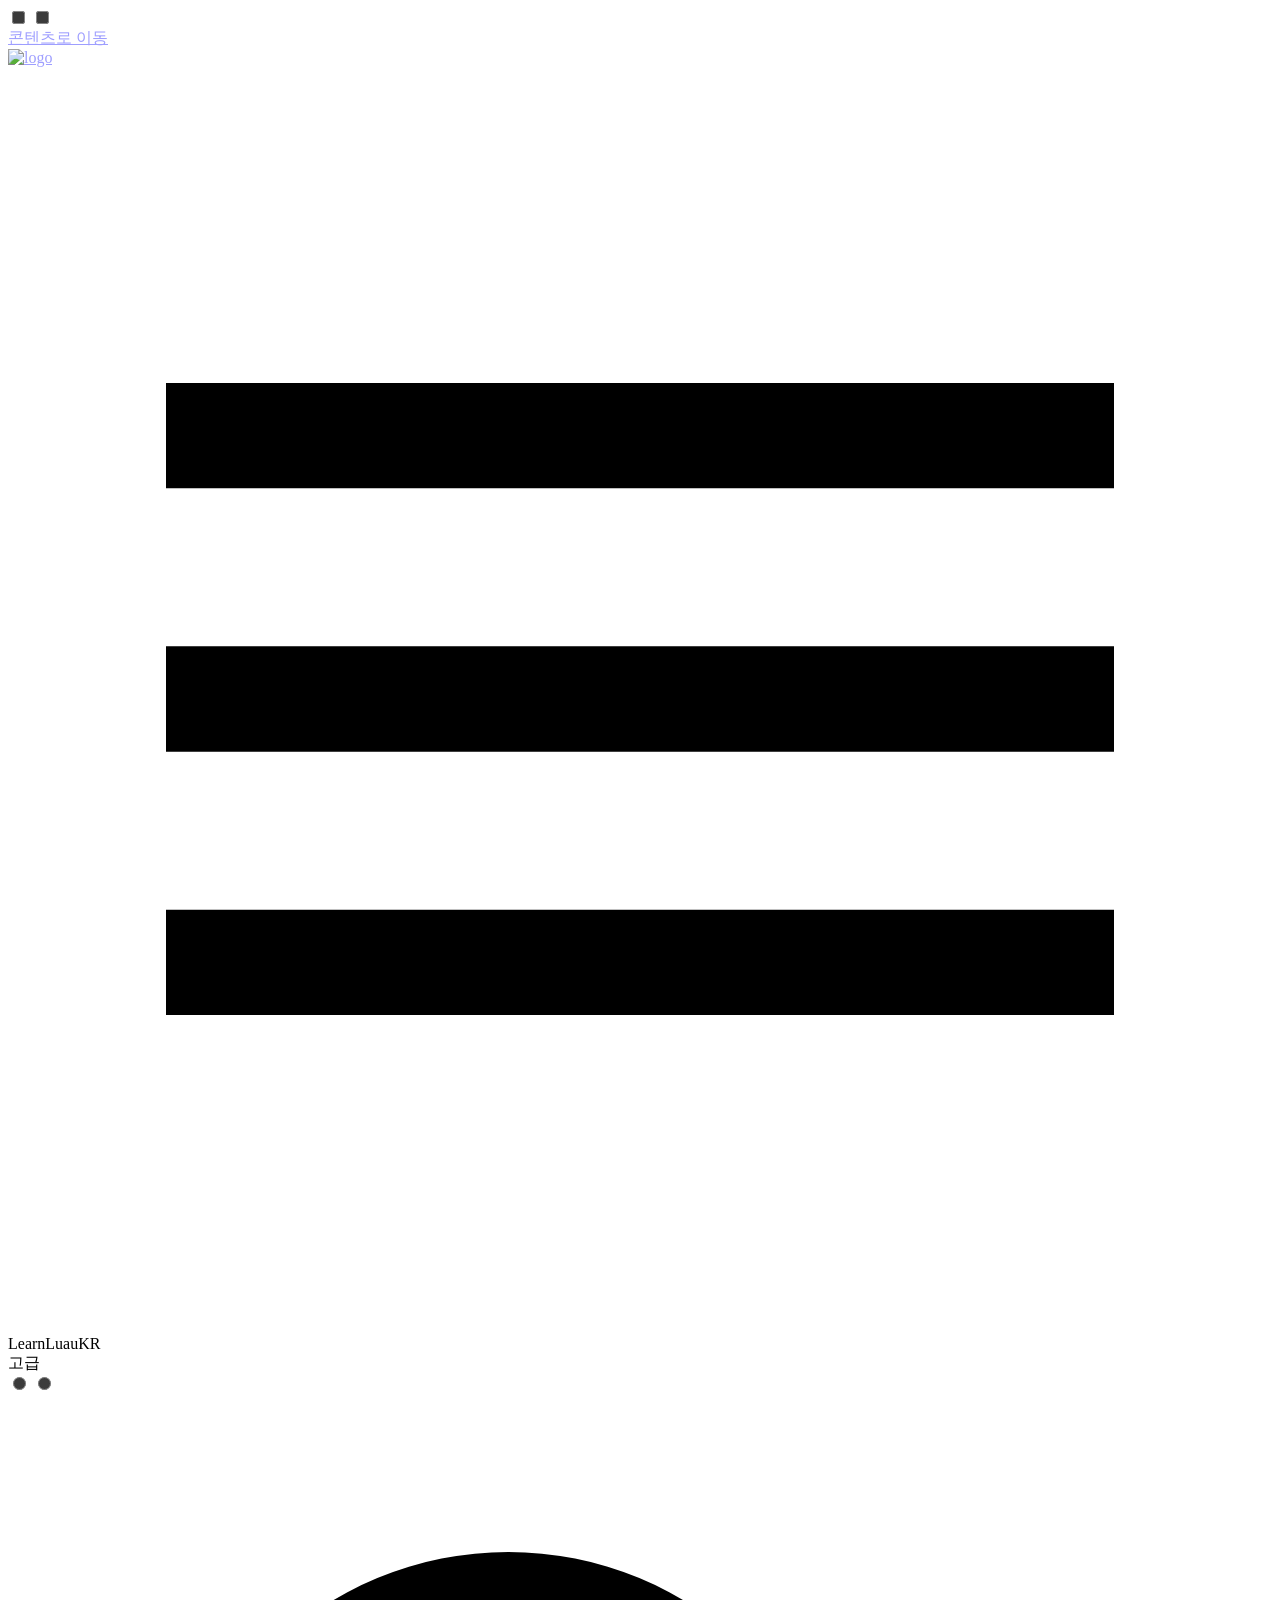
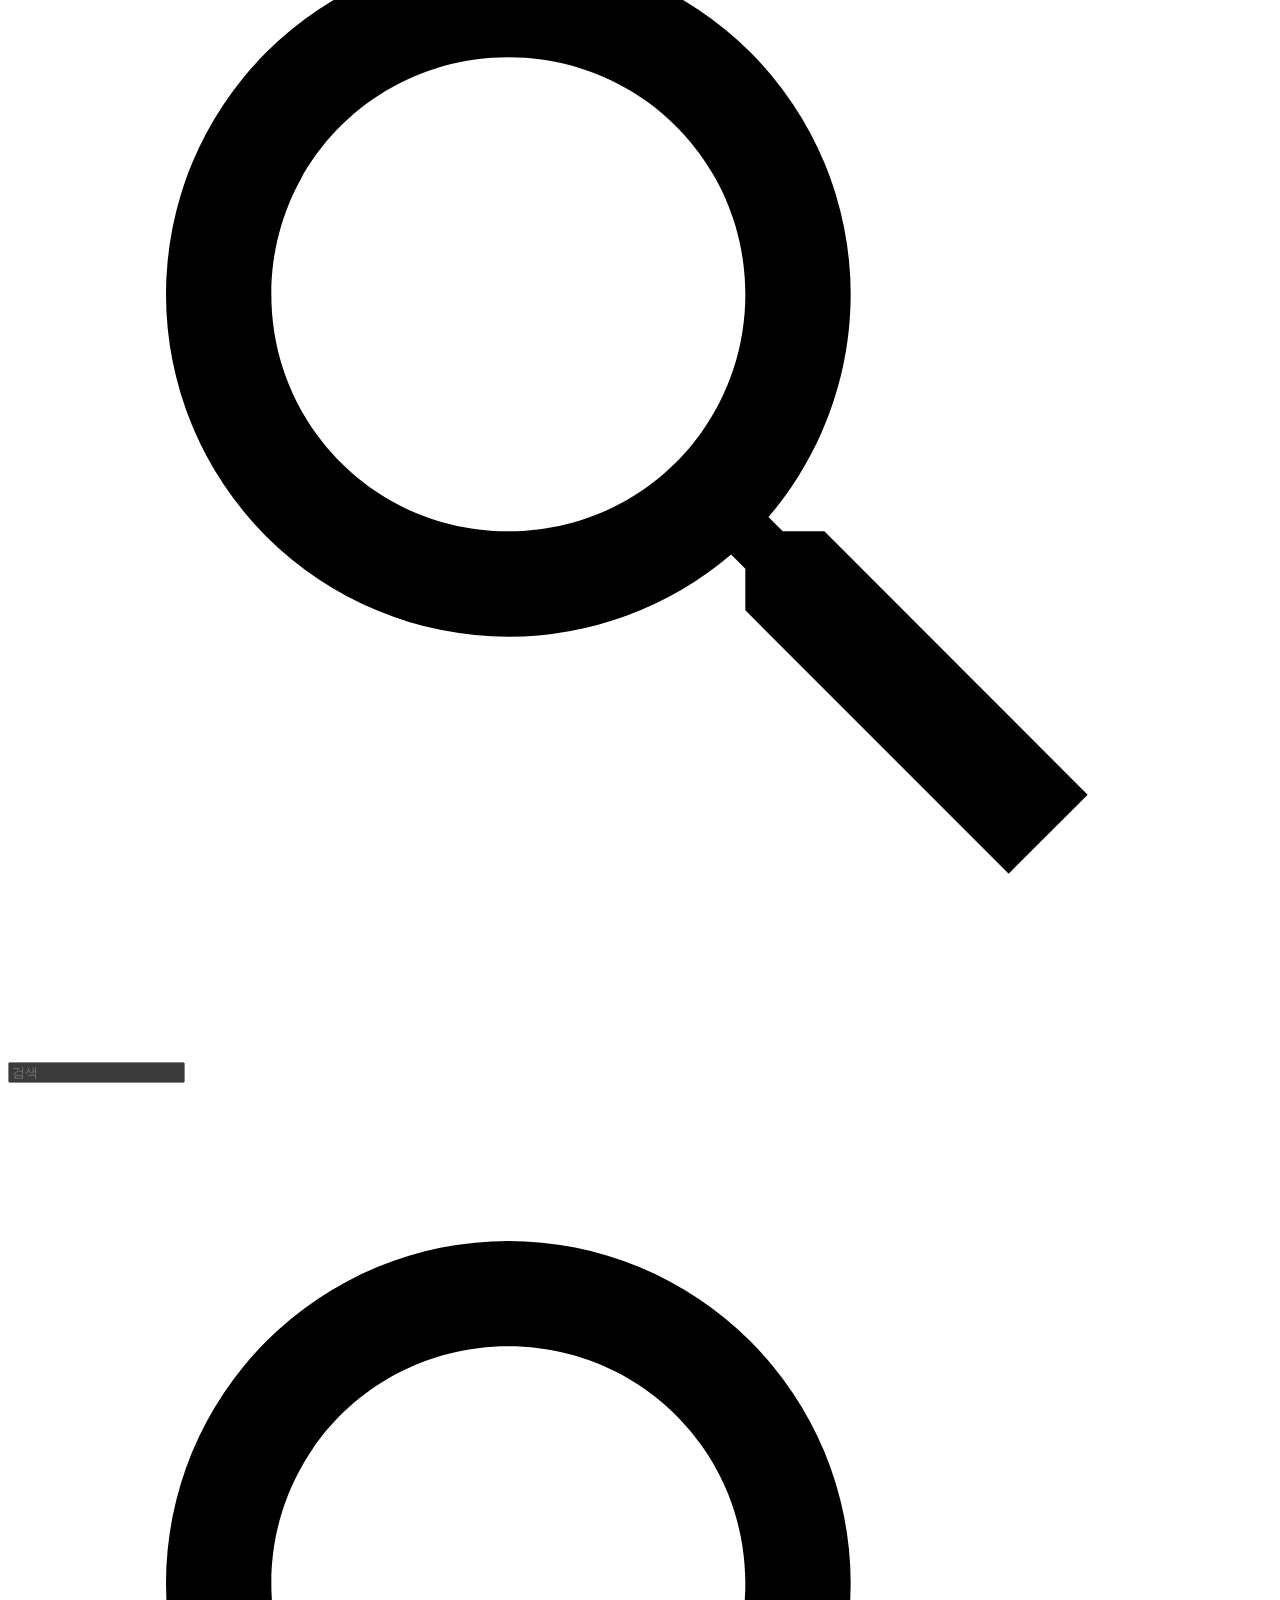
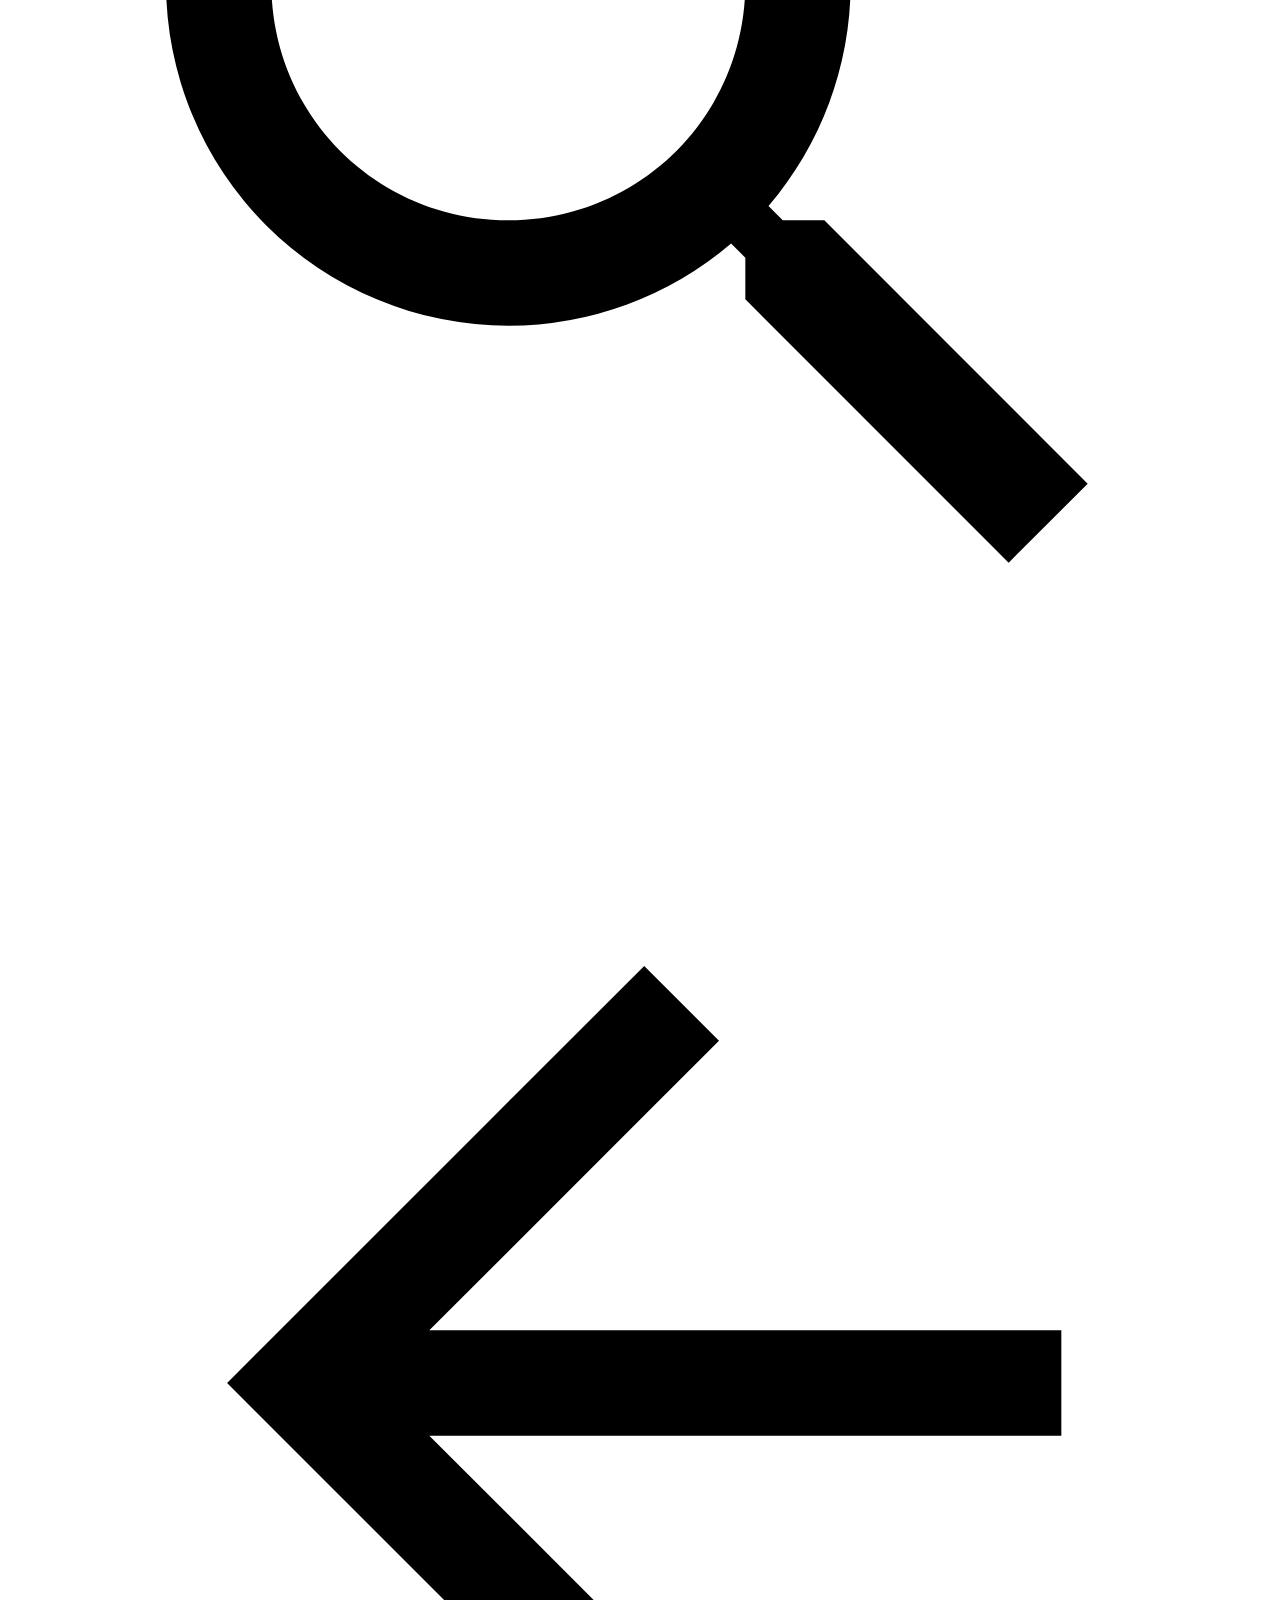
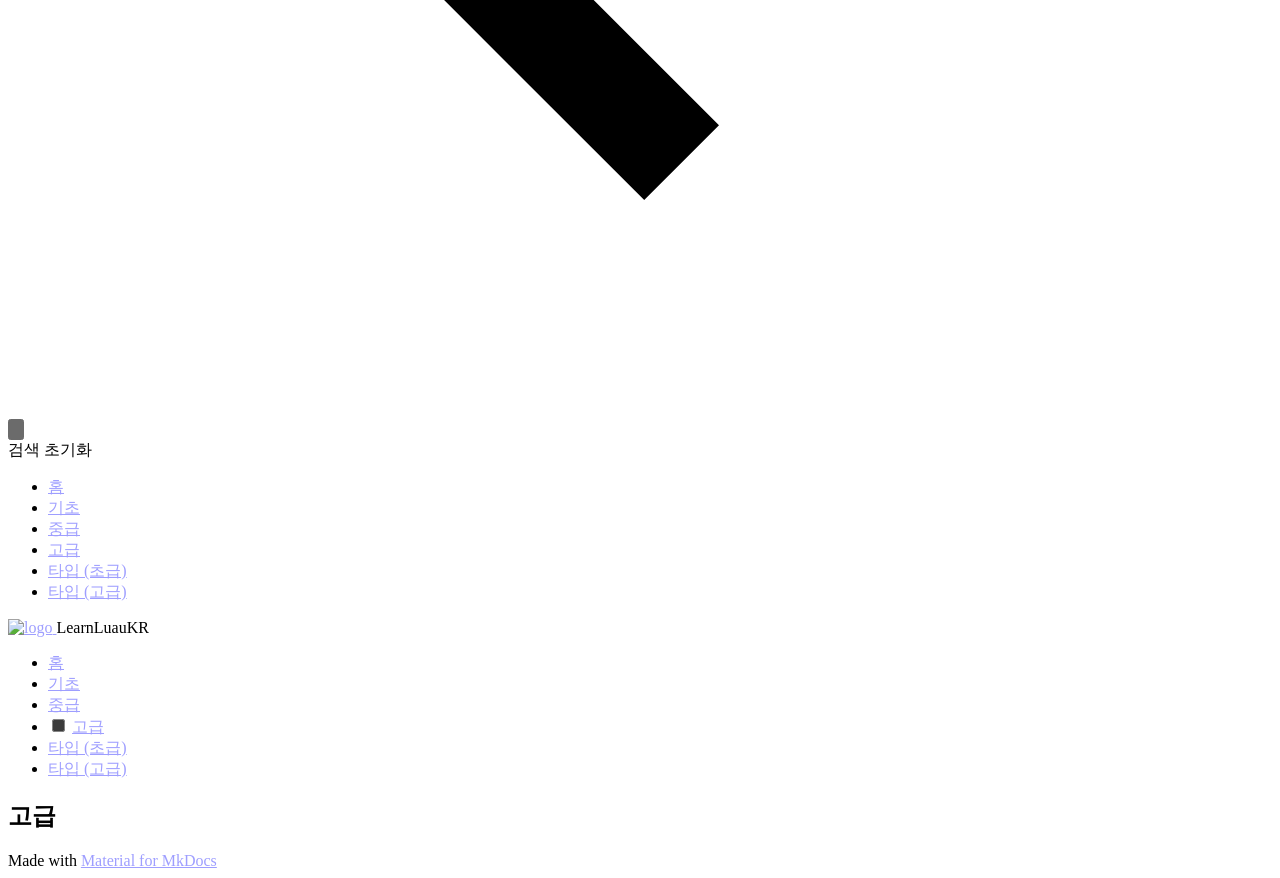
==== commit 5c8bc418: "Deployed 507ed2d with MkDocs version: 1.6.1" ====
--- a/advanced/index.html
+++ b/advanced/index.html
@@ -74,6 +74,11 @@
     <input class="md-toggle" data-md-toggle="search" type="checkbox" id="__search" autocomplete="off">
     <label class="md-overlay" for="__drawer"></label>
     <div data-md-component="skip">
+      
+        
+        <a href="#_1" class="md-skip">
+          콘텐츠로 이동
+        </a>
       
     </div>
     <div data-md-component="announce">
@@ -439,6 +444,8 @@
       <input class="md-nav__toggle md-toggle" type="checkbox" id="__toc">
       
       
+        
+      
       
       <a href="./" class="md-nav__link md-nav__link--active">
         
@@ -532,6 +539,8 @@
   
   
   
+    
+  
   
 </nav>
                   </div>
@@ -548,9 +557,7 @@
 
 
 
-  <h1>고급</h1>
-
-
+<h1 id="_1">고급</h1>
 
 
 
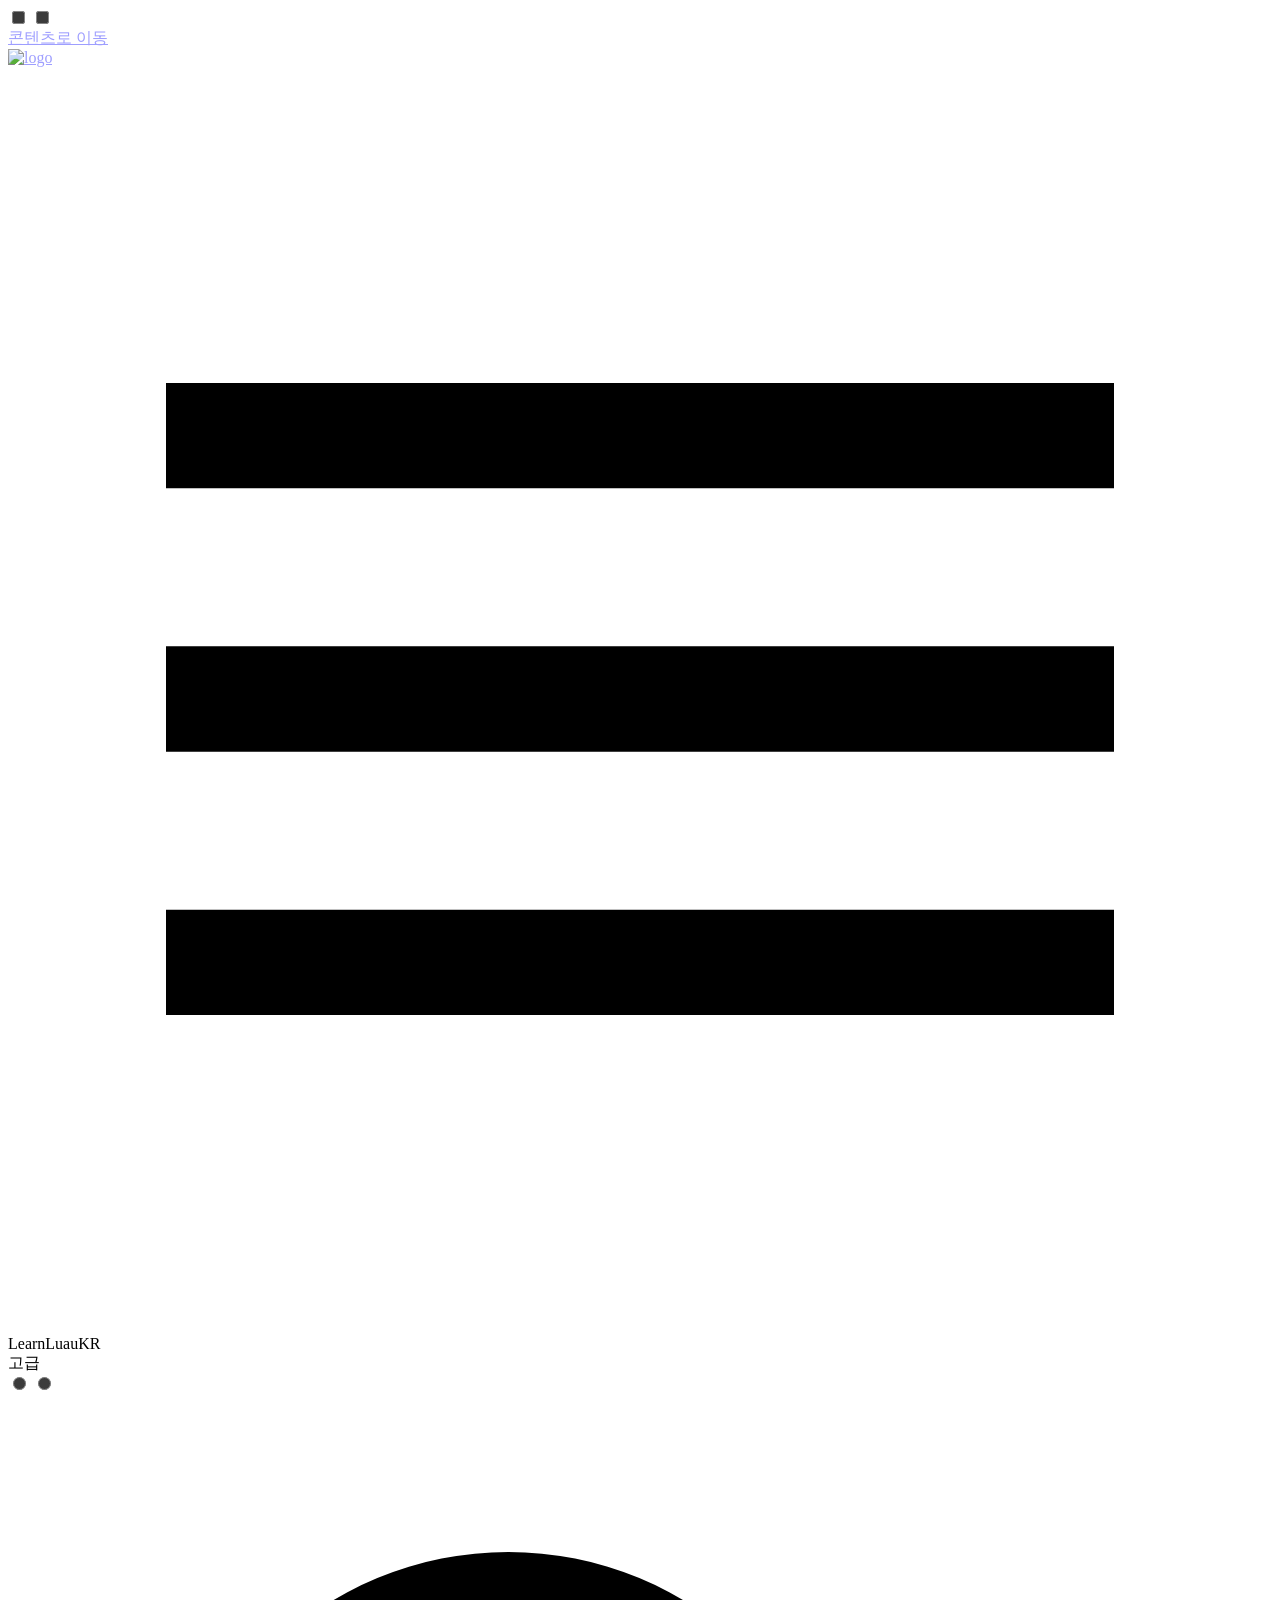
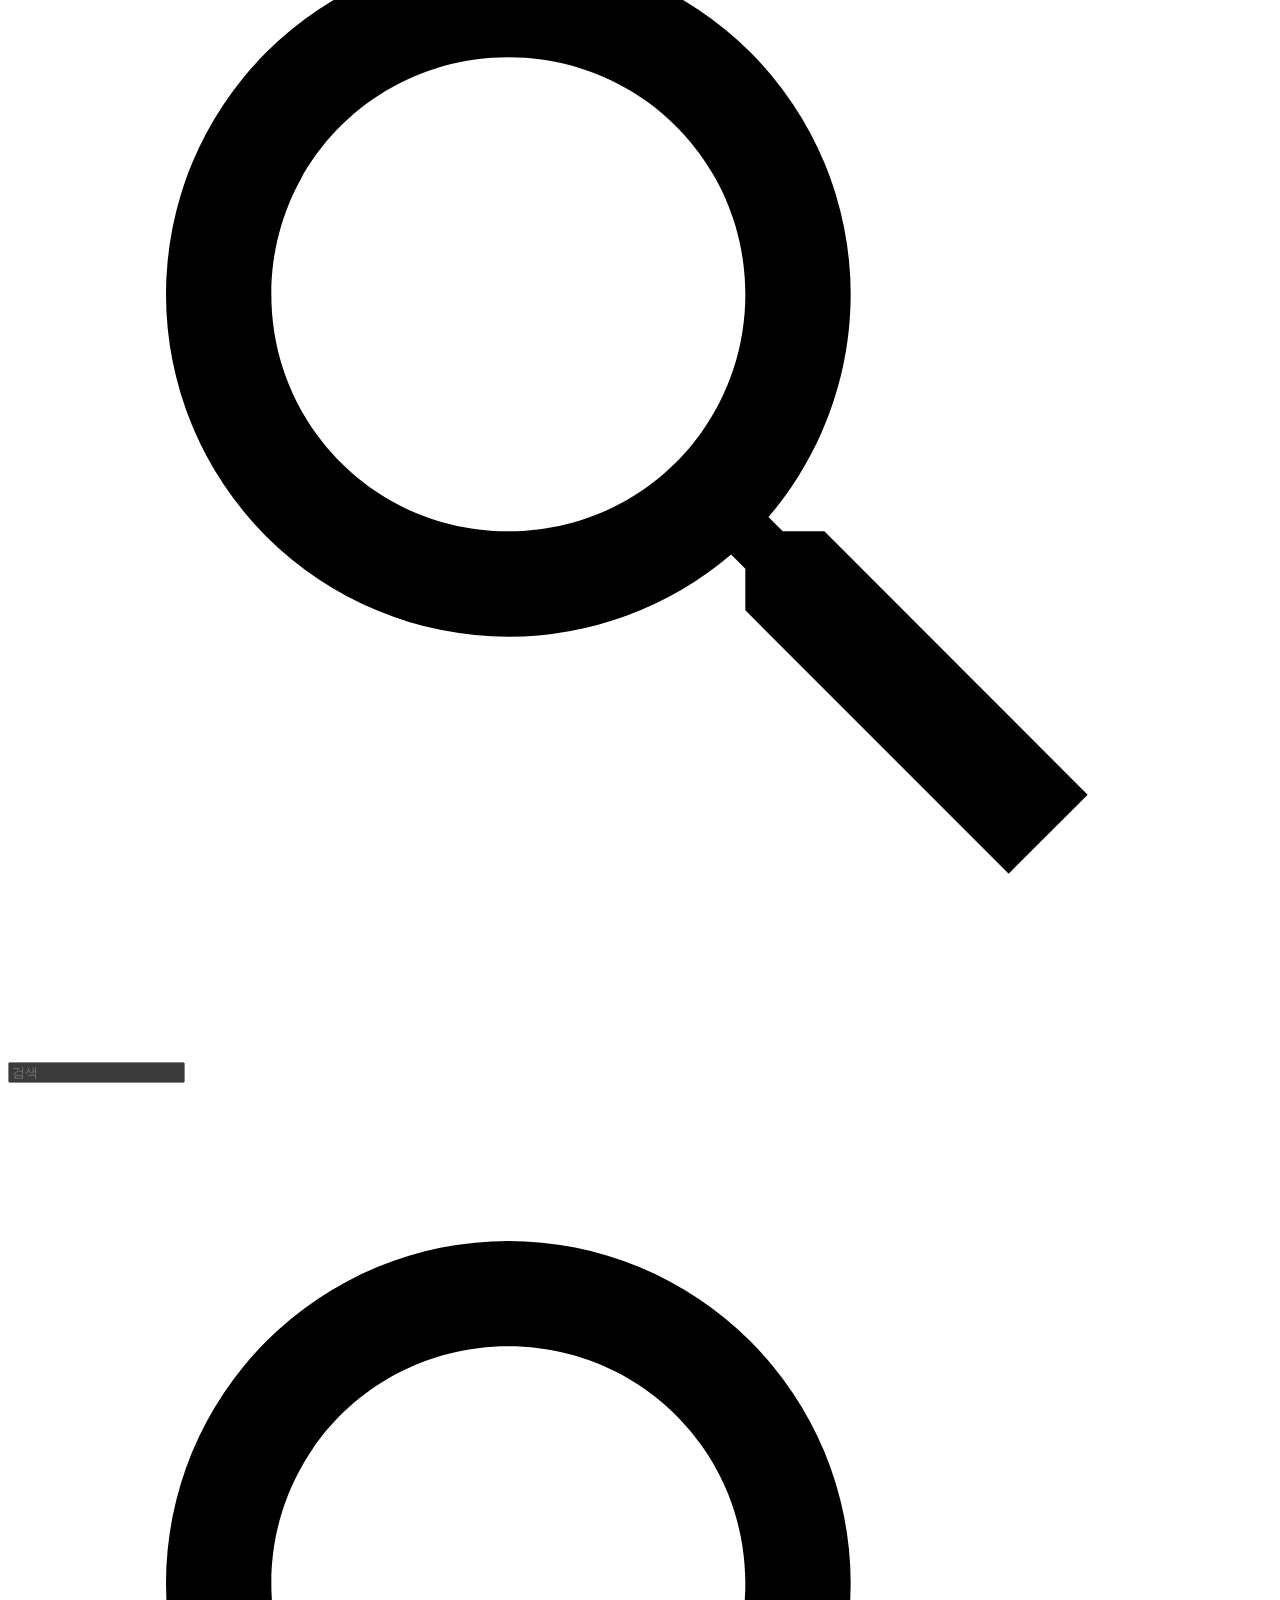
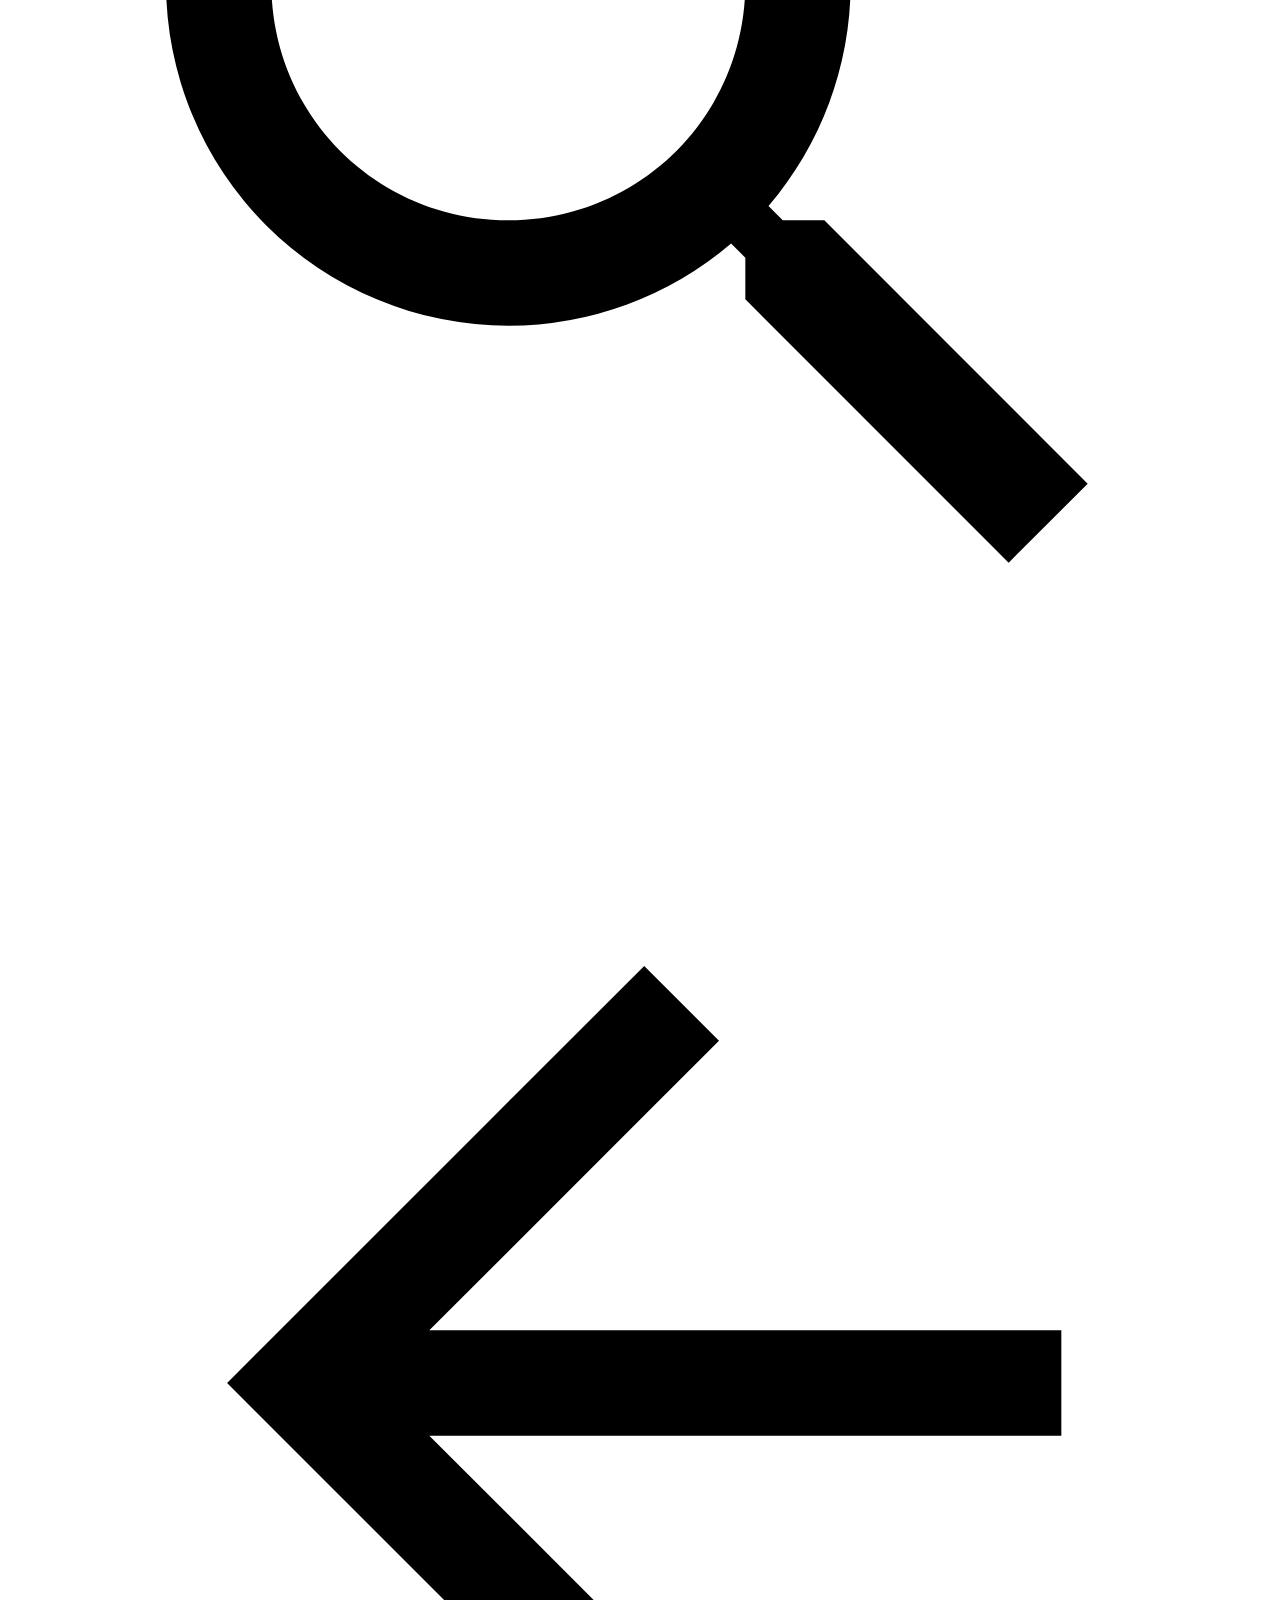
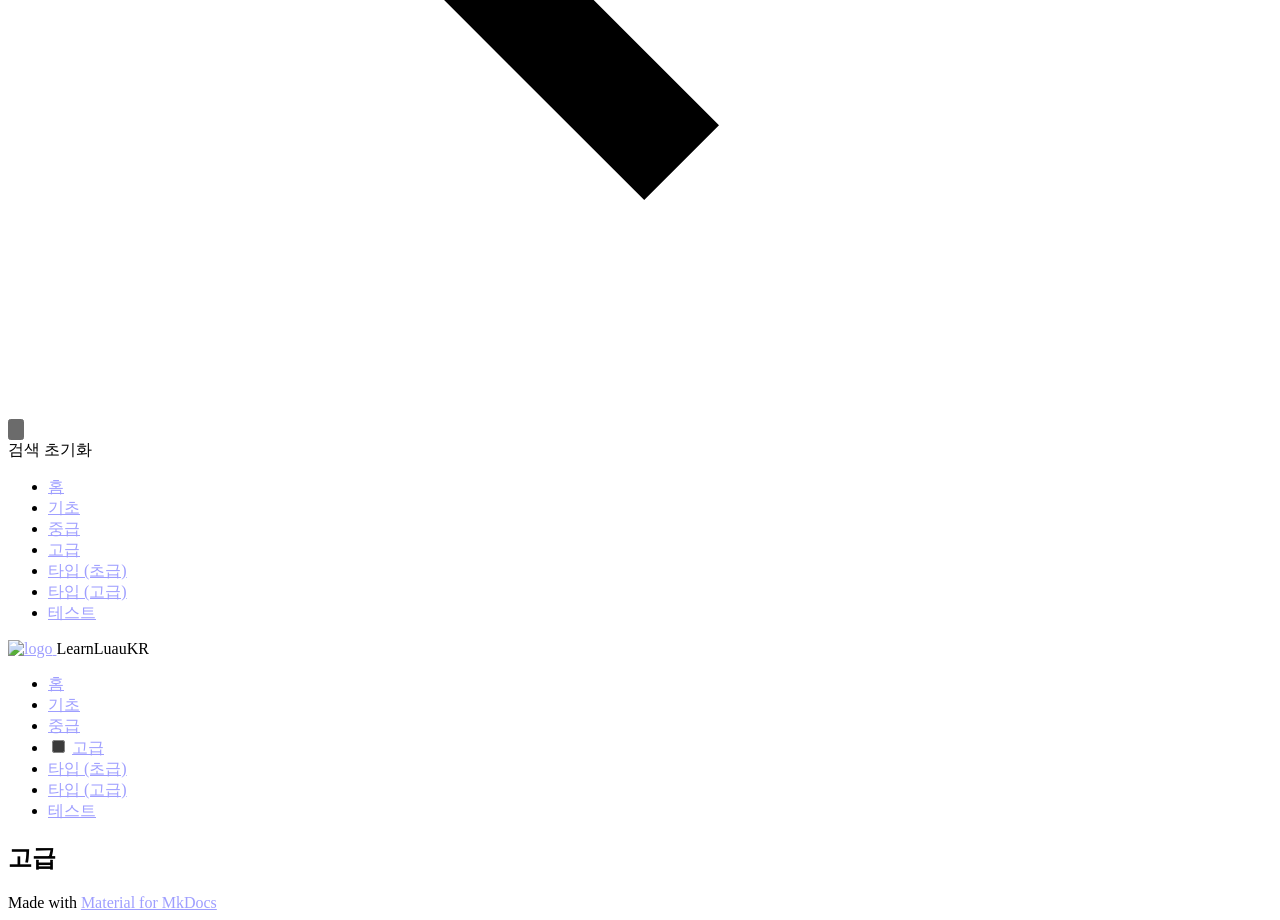
==== commit c65035a0: "Deployed 507ed2d with MkDocs version: 1.6.1" ====
--- a/advanced/index.html
+++ b/advanced/index.html
@@ -318,6 +318,25 @@
   
 
       
+        
+  
+  
+  
+  
+    <li class="md-tabs__item">
+      <a href="../test/" class="md-tabs__link">
+        
+  
+  
+    
+  
+  테스트
+
+      </a>
+    </li>
+  
+
+      
     </ul>
   </div>
 </nav>
@@ -510,6 +529,33 @@
     
   
     타입 (고급)
+  
+
+    
+  </span>
+  
+  
+
+      </a>
+    </li>
+  
+
+    
+      
+      
+  
+  
+  
+  
+    <li class="md-nav__item">
+      <a href="../test/" class="md-nav__link">
+        
+  
+  
+  <span class="md-ellipsis">
+    
+  
+    테스트
   
 
     
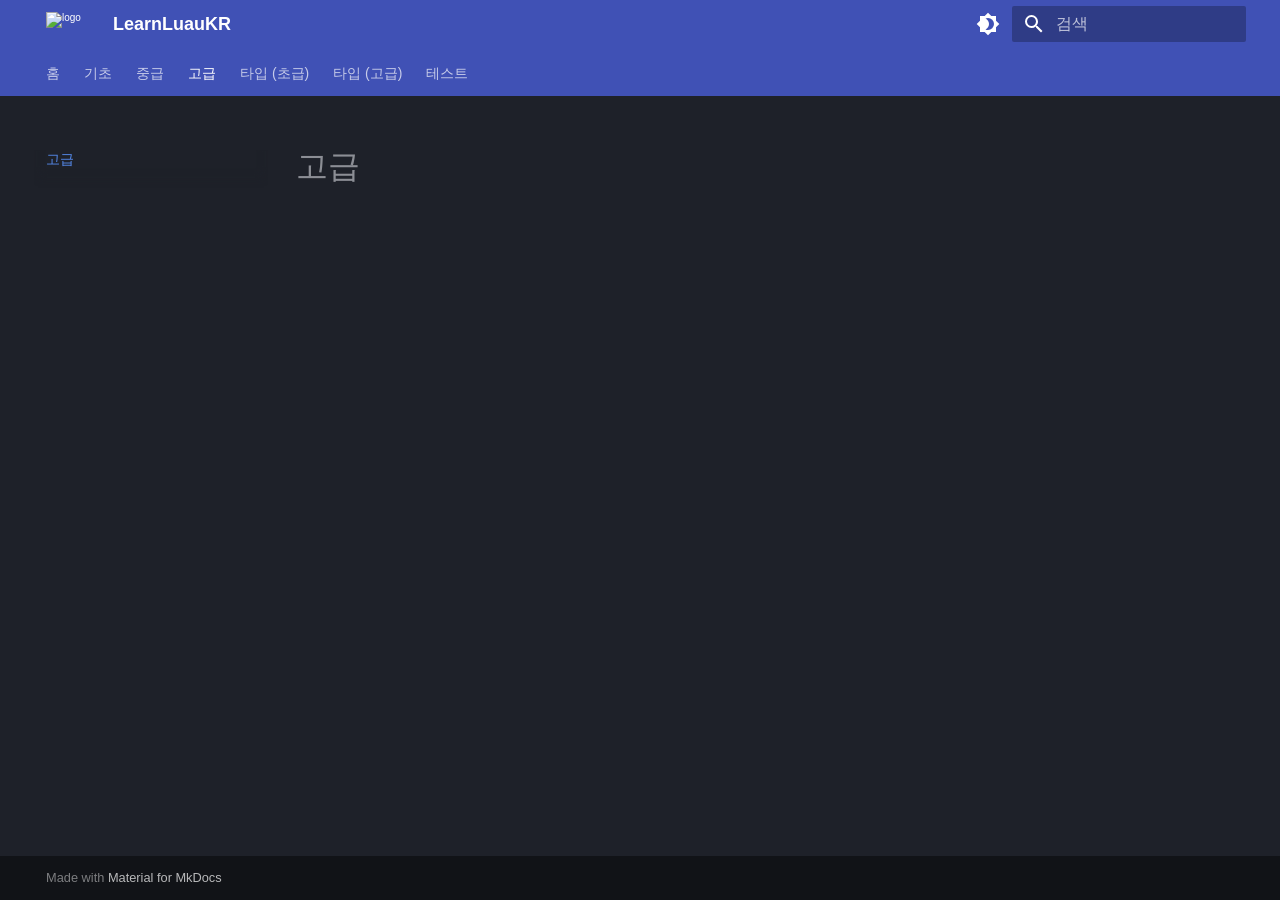
==== commit a8e180d2: "Deployed 13e5538 with MkDocs version: 1.6.1" ====
--- a/advanced/index.html
+++ b/advanced/index.html
@@ -21,7 +21,7 @@
       
       
       <link rel="icon" href="https://raw.githubusercontent.com/luau-lang/site/master/logo.svg">
-      <meta name="generator" content="mkdocs-1.6.1, mkdocs-material-9.7.6">
+      <meta name="generator" content="mkdocs-1.6.1, mkdocs-material-9.7.7">
     
     
       
@@ -29,7 +29,7 @@
       
     
     
-      <link rel="stylesheet" href="../assets/stylesheets/main.484c7ddc.min.css">
+      <link rel="stylesheet" href="../assets/stylesheets/main.ec1eaa64.min.css">
       
         
         <link rel="stylesheet" href="../assets/stylesheets/palette.ab4e12ef.min.css">
@@ -50,6 +50,8 @@
         <style>:root{--md-text-font:"Roboto";--md-code-font:"Roboto Mono"}</style>
       
     
+    
+      <link rel="stylesheet" href="../stylesheets/extra.css">
     
     <script>__md_scope=new URL("..",location),__md_hash=e=>[...e].reduce(((e,_)=>(e<<5)-e+_.charCodeAt(0)),0),__md_get=(e,_=localStorage,t=__md_scope)=>JSON.parse(_.getItem(t.pathname+"."+e)),__md_set=(e,_,t=localStorage,a=__md_scope)=>{try{t.setItem(a.pathname+"."+e,JSON.stringify(_))}catch(e){}}</script>
     
@@ -599,6 +601,7 @@
               
               <article class="md-content__inner md-typeset">
                 
+  
                   
 
 
@@ -617,6 +620,19 @@
 
 
                 
+
+  <div id="luau-container" class="luau-launcher-container">
+      <!-- 오른쪽 위 조절 핸들 -->
+      <div id="luau-resizer" class="resizer-top-right"></div>
+      
+      <iframe src="https://play.luau.org/?embed=true&amp;theme=auto#code=N4IgbiBcBMA0IGMohPAzlUB7ADgFwEsBbAgLwENCsA7AGQFMx6AbKOEAE3oCMBXAcwZNWMAL6igA"
+              style="width: 100%; height: 100%;" 
+              loading="lazy"
+              allowfullscreen=""
+              allow="clipboard-write">
+      </iframe>
+  </div>
+
               </article>
             </div>
           
@@ -662,7 +678,9 @@
       <script id="__config" type="application/json">{"annotate": null, "base": "..", "features": ["navigation.tabs", "navigation.sections", "navigation.top", "content.code.copy", "content.code.annotate"], "search": "../assets/javascripts/workers/search.2c215733.min.js", "tags": null, "translations": {"clipboard.copied": "\ud074\ub9bd\ubcf4\ub4dc\uc5d0 \ubcf5\uc0ac\ub428", "clipboard.copy": "\ud074\ub9bd\ubcf4\ub4dc\ub85c \ubcf5\uc0ac", "search.result.more.one": "\uc774 \ubb38\uc11c\uc5d0\uc11c 1\uac1c\uc758 \uac80\uc0c9 \uacb0\uacfc \ub354 \ubcf4\uae30", "search.result.more.other": "\uc774 \ubb38\uc11c\uc5d0\uc11c #\uac1c\uc758 \uac80\uc0c9 \uacb0\uacfc \ub354 \ubcf4\uae30", "search.result.none": "\uac80\uc0c9\uc5b4\uc640 \uc77c\uce58\ud558\ub294 \ubb38\uc11c\uac00 \uc5c6\uc2b5\ub2c8\ub2e4", "search.result.one": "1\uac1c\uc758 \uc77c\uce58\ud558\ub294 \ubb38\uc11c", "search.result.other": "#\uac1c\uc758 \uc77c\uce58\ud558\ub294 \ubb38\uc11c", "search.result.placeholder": "\uac80\uc0c9\uc5b4\ub97c \uc785\ub825\ud558\uc138\uc694", "search.result.term.missing": "\ud3ec\ud568\ub418\uc9c0 \uc54a\uc740 \uac80\uc0c9\uc5b4", "select.version": "\ubc84\uc804 \uc120\ud0dd"}, "version": null}</script>
     
     
-      <script src="../assets/javascripts/bundle.79ae519e.min.js"></script>
+      <script src="../assets/javascripts/bundle.d7400e89.min.js"></script>
+      
+        <script src="../stylesheets/extra.js"></script>
       
     
   </body>
--- a/assets/stylesheets/main.ec1eaa64.min.css
+++ b/assets/stylesheets/main.ec1eaa64.min.css
@@ -0,0 +1 @@
+@charset "UTF-8";html{-webkit-text-size-adjust:none;-moz-text-size-adjust:none;text-size-adjust:none;box-sizing:border-box}*,:after,:before{box-sizing:inherit}@media (prefers-reduced-motion){*,:after,:before{transition:none!important}}body{margin:0}a,button,input,label{-webkit-tap-highlight-color:transparent}a{color:inherit;text-decoration:none}hr{border:0;box-sizing:initial;display:block;height:.05rem;overflow:visible;padding:0}small{font-size:80%}sub,sup{line-height:1em}img{border-style:none}table{border-collapse:initial;border-spacing:0}td,th{font-weight:400;vertical-align:top}button{background:#0000;border:0;font-family:inherit;font-size:inherit;margin:0;padding:0}input{border:0;outline:none}:root{--md-primary-fg-color:#4051b5;--md-primary-fg-color--light:#5d6cc0;--md-primary-fg-color--dark:#303fa1;--md-primary-bg-color:#fff;--md-primary-bg-color--light:#ffffffb3;--md-accent-fg-color:#526cfe;--md-accent-fg-color--transparent:#526cfe1a;--md-accent-bg-color:#fff;--md-accent-bg-color--light:#ffffffb3}[data-md-color-scheme=default]{color-scheme:light}[data-md-color-scheme=default] img[src$="#gh-dark-mode-only"],[data-md-color-scheme=default] img[src$="#only-dark"]{display:none}:root,[data-md-color-scheme=default]{--md-hue:225deg;--md-default-fg-color:#000000de;--md-default-fg-color--light:#0000008a;--md-default-fg-color--lighter:#00000052;--md-default-fg-color--lightest:#00000012;--md-default-bg-color:#fff;--md-default-bg-color--light:#ffffffb3;--md-default-bg-color--lighter:#ffffff4d;--md-default-bg-color--lightest:#ffffff1f;--md-code-fg-color:#36464e;--md-code-bg-color:#f5f5f5;--md-code-bg-color--light:#f5f5f5b3;--md-code-bg-color--lighter:#f5f5f54d;--md-code-hl-color:#4287ff;--md-code-hl-color--light:#4287ff1a;--md-code-hl-number-color:#d52a2a;--md-code-hl-special-color:#db1457;--md-code-hl-function-color:#a846b9;--md-code-hl-constant-color:#6e59d9;--md-code-hl-keyword-color:#3f6ec6;--md-code-hl-string-color:#1c7d4d;--md-code-hl-name-color:var(--md-code-fg-color);--md-code-hl-operator-color:var(--md-default-fg-color--light);--md-code-hl-punctuation-color:var(--md-default-fg-color--light);--md-code-hl-comment-color:var(--md-default-fg-color--light);--md-code-hl-generic-color:var(--md-default-fg-color--light);--md-code-hl-variable-color:var(--md-default-fg-color--light);--md-typeset-color:var(--md-default-fg-color);--md-typeset-a-color:var(--md-primary-fg-color);--md-typeset-del-color:#f5503d26;--md-typeset-ins-color:#0bd57026;--md-typeset-kbd-color:#fafafa;--md-typeset-kbd-accent-color:#fff;--md-typeset-kbd-border-color:#b8b8b8;--md-typeset-mark-color:#ffff0080;--md-typeset-table-color:#0000001f;--md-typeset-table-color--light:rgba(0,0,0,.035);--md-admonition-fg-color:var(--md-default-fg-color);--md-admonition-bg-color:var(--md-default-bg-color);--md-warning-fg-color:#000000de;--md-warning-bg-color:#ff9;--md-footer-fg-color:#fff;--md-footer-fg-color--light:#ffffffb3;--md-footer-fg-color--lighter:#ffffff73;--md-footer-bg-color:#000000de;--md-footer-bg-color--dark:#00000052;--md-shadow-z1:0 0.2rem 0.5rem #0000000d,0 0 0.05rem #0000001a;--md-shadow-z2:0 0.2rem 0.5rem #0000001a,0 0 0.05rem #00000040;--md-shadow-z3:0 0.2rem 0.5rem #0003,0 0 0.05rem #00000059}.md-icon svg{fill:currentcolor;display:block;height:1.2rem;width:1.2rem}body{-webkit-font-smoothing:antialiased;-moz-osx-font-smoothing:grayscale;--md-text-font-family:var(--md-text-font,_),-apple-system,BlinkMacSystemFont,Helvetica,Arial,sans-serif;--md-code-font-family:var(--md-code-font,_),SFMono-Regular,Consolas,Menlo,monospace}aside,body,input{font-feature-settings:"kern","liga";color:var(--md-typeset-color);font-family:var(--md-text-font-family)}code,kbd,pre{font-feature-settings:"kern";font-family:var(--md-code-font-family)}:root{--md-typeset-table-sort-icon:url('data:image/svg+xml;charset=utf-8,<svg xmlns="http://www.w3.org/2000/svg" viewBox="0 0 24 24"><path d="m18 21-4-4h3V7h-3l4-4 4 4h-3v10h3M2 19v-2h10v2M2 13v-2h7v2M2 7V5h4v2z"/></svg>');--md-typeset-table-sort-icon--asc:url('data:image/svg+xml;charset=utf-8,<svg xmlns="http://www.w3.org/2000/svg" viewBox="0 0 24 24"><path d="M19 17h3l-4 4-4-4h3V3h2M2 17h10v2H2M6 5v2H2V5m0 6h7v2H2z"/></svg>');--md-typeset-table-sort-icon--desc:url('data:image/svg+xml;charset=utf-8,<svg xmlns="http://www.w3.org/2000/svg" viewBox="0 0 24 24"><path d="M19 7h3l-4-4-4 4h3v14h2M2 17h10v2H2M6 5v2H2V5m0 6h7v2H2z"/></svg>')}.md-typeset{-webkit-print-color-adjust:exact;color-adjust:exact;font-size:.8rem;line-height:1.6;overflow-wrap:break-word}@media print{.md-typeset{font-size:.68rem}}.md-typeset blockquote,.md-typeset dl,.md-typeset figure,.md-typeset ol,.md-typeset pre,.md-typeset ul{margin-bottom:1em;margin-top:1em}.md-typeset h1{color:var(--md-default-fg-color--light);font-size:2em;line-height:1.3;margin:0 0 1.25em}.md-typeset h1,.md-typeset h2{font-weight:300;letter-spacing:-.01em}.md-typeset h2{font-size:1.5625em;line-height:1.4;margin:1.6em 0 .64em}.md-typeset h3{font-size:1.25em;font-weight:400;letter-spacing:-.01em;line-height:1.5;margin:1.6em 0 .8em}.md-typeset h2+h3{margin-top:.8em}.md-typeset h4{font-weight:700;letter-spacing:-.01em;margin:1em 0}.md-typeset h5,.md-typeset h6{color:var(--md-default-fg-color--light);font-size:.8em;font-weight:700;letter-spacing:-.01em;margin:1.25em 0}.md-typeset h5{text-transform:uppercase}.md-typeset h5 code{text-transform:none}.md-typeset hr{border-bottom:.05rem solid var(--md-default-fg-color--lightest);display:flow-root;margin:1.5em 0}.md-typeset a{color:var(--md-typeset-a-color);word-break:break-word}.md-typeset a,.md-typeset a:before{transition:color 125ms}.md-typeset a:focus,.md-typeset a:hover{color:var(--md-accent-fg-color)}.md-typeset a:focus code,.md-typeset a:hover code{background-color:var(--md-accent-fg-color--transparent);color:var(--md-accent-fg-color)}.md-typeset a code{color:var(--md-typeset-a-color)}.md-typeset a.focus-visible{outline-color:var(--md-accent-fg-color);outline-offset:.2rem}.md-typeset code,.md-typeset kbd,.md-typeset pre{color:var(--md-code-fg-color);direction:ltr;font-variant-ligatures:none;transition:background-color 125ms}@media print{.md-typeset code,.md-typeset kbd,.md-typeset pre{white-space:pre-wrap}}.md-typeset code{background-color:var(--md-code-bg-color);border-radius:.1rem;-webkit-box-decoration-break:clone;box-decoration-break:clone;font-size:.85em;padding:0 .2941176471em;transition:color 125ms,background-color 125ms;word-break:break-word}.md-typeset code:not(.focus-visible){-webkit-tap-highlight-color:transparent;outline:none}.md-typeset pre{display:flow-root;line-height:1.4;position:relative}.md-typeset pre>code{-webkit-box-decoration-break:slice;box-decoration-break:slice;box-shadow:none;display:block;margin:0;outline-color:var(--md-accent-fg-color);overflow:auto;padding:.7720588235em 1.1764705882em;scrollbar-color:var(--md-default-fg-color--lighter) #0000;scrollbar-width:thin;touch-action:auto;word-break:normal}.md-typeset pre>code:hover{scrollbar-color:var(--md-accent-fg-color) #0000}.md-typeset pre>code::-webkit-scrollbar{height:.2rem;width:.2rem}.md-typeset pre>code::-webkit-scrollbar-thumb{background-color:var(--md-default-fg-color--lighter)}.md-typeset pre>code::-webkit-scrollbar-thumb:hover{background-color:var(--md-accent-fg-color)}.md-typeset kbd{background-color:var(--md-typeset-kbd-color);border-radius:.1rem;box-shadow:0 .1rem 0 .05rem var(--md-typeset-kbd-border-color),0 .1rem 0 var(--md-typeset-kbd-border-color),0 -.1rem .2rem var(--md-typeset-kbd-accent-color) inset;color:var(--md-default-fg-color);display:inline-block;font-size:.75em;padding:0 .6666666667em;vertical-align:text-top;word-break:break-word}.md-typeset mark{background-color:var(--md-typeset-mark-color);-webkit-box-decoration-break:clone;box-decoration-break:clone;color:inherit;word-break:break-word}.md-typeset abbr{cursor:help;text-decoration:none}.md-typeset [data-preview],.md-typeset abbr{border-bottom:.05rem dotted var(--md-default-fg-color--light)}.md-typeset small{opacity:.75}[dir=ltr] .md-typeset sub,[dir=ltr] .md-typeset sup{margin-left:.078125em}[dir=rtl] .md-typeset sub,[dir=rtl] .md-typeset sup{margin-right:.078125em}[dir=ltr] .md-typeset blockquote{padding-left:.6rem}[dir=rtl] .md-typeset blockquote{padding-right:.6rem}[dir=ltr] .md-typeset blockquote{border-left:.2rem solid var(--md-default-fg-color--lighter)}[dir=rtl] .md-typeset blockquote{border-right:.2rem solid var(--md-default-fg-color--lighter)}.md-typeset blockquote{color:var(--md-default-fg-color--light);margin-left:0;margin-right:0}.md-typeset ul{list-style-type:disc}.md-typeset ul[type]{list-style-type:revert-layer}[dir=ltr] .md-typeset ol,[dir=ltr] .md-typeset ul{margin-left:.625em}[dir=rtl] .md-typeset ol,[dir=rtl] .md-typeset ul{margin-right:.625em}.md-typeset ol,.md-typeset ul{padding:0}.md-typeset ol:not([hidden]),.md-typeset ul:not([hidden]){display:flow-root}.md-typeset ol ol,.md-typeset ul ol{list-style-type:lower-alpha}.md-typeset ol ol ol,.md-typeset ul ol ol{list-style-type:lower-roman}.md-typeset ol ol ol ol,.md-typeset ul ol ol ol{list-style-type:upper-alpha}.md-typeset ol ol ol ol ol,.md-typeset ul ol ol ol ol{list-style-type:upper-roman}.md-typeset ol[type],.md-typeset ul[type]{list-style-type:revert-layer}[dir=ltr] .md-typeset ol li,[dir=ltr] .md-typeset ul li{margin-left:1.25em}[dir=rtl] .md-typeset ol li,[dir=rtl] .md-typeset ul li{margin-right:1.25em}.md-typeset ol li,.md-typeset ul li{margin-bottom:.5em}.md-typeset ol li blockquote,.md-typeset ol li p,.md-typeset ul li blockquote,.md-typeset ul li p{margin:.5em 0}.md-typeset ol li:last-child,.md-typeset ul li:last-child{margin-bottom:0}[dir=ltr] .md-typeset ol li ol,[dir=ltr] .md-typeset ol li ul,[dir=ltr] .md-typeset ul li ol,[dir=ltr] .md-typeset ul li ul{margin-left:.625em}[dir=rtl] .md-typeset ol li ol,[dir=rtl] .md-typeset ol li ul,[dir=rtl] .md-typeset ul li ol,[dir=rtl] .md-typeset ul li ul{margin-right:.625em}.md-typeset ol li ol,.md-typeset ol li ul,.md-typeset ul li ol,.md-typeset ul li ul{margin-bottom:.5em;margin-top:.5em}[dir=ltr] .md-typeset dd{margin-left:1.875em}[dir=rtl] .md-typeset dd{margin-right:1.875em}.md-typeset dd{margin-bottom:1.5em;margin-top:1em}.md-typeset img,.md-typeset svg,.md-typeset video{height:auto;max-width:100%}.md-typeset img[align=left]{margin:1em 1em 1em 0}.md-typeset img[align=right]{margin:1em 0 1em 1em}.md-typeset img[align]:only-child{margin-top:0}.md-typeset figure{display:flow-root;margin:1em auto;max-width:100%;text-align:center;width:fit-content}.md-typeset figure img{display:block;margin:0 auto}.md-typeset figcaption{font-style:italic;margin:1em auto;max-width:24rem}.md-typeset iframe{max-width:100%}.md-typeset table:not([class]){background-color:var(--md-default-bg-color);border:.05rem solid var(--md-typeset-table-color);border-radius:.1rem;display:inline-block;font-size:.64rem;max-width:100%;overflow:auto;touch-action:auto}@media print{.md-typeset table:not([class]){display:table}}.md-typeset table:not([class])+*{margin-top:1.5em}.md-typeset table:not([class]) td>:first-child,.md-typeset table:not([class]) th>:first-child{margin-top:0}.md-typeset table:not([class]) td>:last-child,.md-typeset table:not([class]) th>:last-child{margin-bottom:0}.md-typeset table:not([class]) td:not([align]),.md-typeset table:not([class]) th:not([align]){text-align:left}[dir=rtl] .md-typeset table:not([class]) td:not([align]),[dir=rtl] .md-typeset table:not([class]) th:not([align]){text-align:right}.md-typeset table:not([class]) th{font-weight:700;min-width:5rem;padding:.9375em 1.25em;vertical-align:top}.md-typeset table:not([class]) td{border-top:.05rem solid var(--md-typeset-table-color);padding:.9375em 1.25em;vertical-align:top}.md-typeset table:not([class]) tbody tr{transition:background-color 125ms}.md-typeset table:not([class]) tbody tr:hover{background-color:var(--md-typeset-table-color--light);box-shadow:0 .05rem 0 var(--md-default-bg-color) inset}.md-typeset table:not([class]) a{word-break:normal}.md-typeset table th[role=columnheader]{cursor:pointer}[dir=ltr] .md-typeset table th[role=columnheader]:after{margin-left:.5em}[dir=rtl] .md-typeset table th[role=columnheader]:after{margin-right:.5em}.md-typeset table th[role=columnheader]:after{content:"";display:inline-block;height:1.2em;-webkit-mask-image:var(--md-typeset-table-sort-icon);mask-image:var(--md-typeset-table-sort-icon);-webkit-mask-repeat:no-repeat;mask-repeat:no-repeat;-webkit-mask-size:contain;mask-size:contain;transition:background-color 125ms;vertical-align:text-bottom;width:1.2em}.md-typeset table th[role=columnheader]:hover:after{background-color:var(--md-default-fg-color--lighter)}.md-typeset table th[role=columnheader][aria-sort=ascending]:after{background-color:var(--md-default-fg-color--light);-webkit-mask-image:var(--md-typeset-table-sort-icon--asc);mask-image:var(--md-typeset-table-sort-icon--asc)}.md-typeset table th[role=columnheader][aria-sort=descending]:after{background-color:var(--md-default-fg-color--light);-webkit-mask-image:var(--md-typeset-table-sort-icon--desc);mask-image:var(--md-typeset-table-sort-icon--desc)}.md-typeset__scrollwrap{margin:1em -.8rem;overflow-x:auto;touch-action:auto}.md-typeset__table{display:inline-block;margin-bottom:.5em;padding:0 .8rem}@media print{.md-typeset__table{display:block}}html .md-typeset__table table{display:table;margin:0;overflow:hidden;width:100%}@media screen and (max-width:44.984375em){.md-content__inner>pre{margin:1em -.8rem}.md-content__inner>pre code{border-radius:0}}.md-typeset .md-author{border-radius:100%;display:block;flex-shrink:0;height:1.6rem;overflow:hidden;position:relative;transition:color 125ms,transform 125ms;width:1.6rem}.md-typeset .md-author img{display:block}.md-typeset .md-author--more{background:var(--md-default-fg-color--lightest);color:var(--md-default-fg-color--lighter);font-size:.6rem;font-weight:700;line-height:1.6rem;text-align:center}.md-typeset .md-author--long{height:2.4rem;width:2.4rem}.md-typeset a.md-author{transform:scale(1)}.md-typeset a.md-author img{border-radius:100%;filter:grayscale(100%) opacity(75%);transition:filter 125ms}.md-typeset a.md-author:focus,.md-typeset a.md-author:hover{transform:scale(1.1);z-index:1}.md-typeset a.md-author:focus img,.md-typeset a.md-author:hover img{filter:grayscale(0)}.md-banner{background-color:var(--md-footer-bg-color);color:var(--md-footer-fg-color);overflow:auto}@media print{.md-banner{display:none}}.md-banner--warning{background-color:var(--md-warning-bg-color);color:var(--md-warning-fg-color)}.md-banner__inner{font-size:.7rem;margin:.6rem auto;padding:0 .8rem}[dir=ltr] .md-banner__button{float:right}[dir=rtl] .md-banner__button{float:left}.md-banner__button{color:inherit;cursor:pointer;transition:opacity .25s}.no-js .md-banner__button{display:none}.md-banner__button:hover{opacity:.7}html{font-size:125%;height:100%;overflow-x:hidden}@media screen and (min-width:100em){html{font-size:137.5%}}@media screen and (min-width:125em){html{font-size:150%}}body{background-color:var(--md-default-bg-color);display:flex;flex-direction:column;font-size:.5rem;min-height:100%;position:relative;width:100%}@media print{body{display:block}}@media screen and (max-width:59.984375em){body[data-md-scrolllock]{position:fixed}}.md-grid{margin-left:auto;margin-right:auto;max-width:61rem}.md-container{display:flex;flex-direction:column;flex-grow:1}@media print{.md-container{display:block}}.md-main{flex-grow:1}.md-main__inner{display:flex;height:100%;margin-top:1.5rem}.md-ellipsis{overflow:hidden;text-overflow:ellipsis}.md-toggle{display:none}.md-option{height:0;opacity:0;position:absolute;width:0}.md-option:checked+label:not([hidden]){display:block}.md-option.focus-visible+label{outline-color:var(--md-accent-fg-color);outline-style:auto}.md-skip{background-color:var(--md-default-fg-color);border-radius:.1rem;color:var(--md-default-bg-color);font-size:.64rem;margin:.5rem;opacity:0;outline-color:var(--md-accent-fg-color);padding:.3rem .5rem;position:fixed;transform:translateY(.4rem);z-index:-1}.md-skip:focus{opacity:1;transform:translateY(0);transition:transform .25s cubic-bezier(.4,0,.2,1),opacity 175ms 75ms;z-index:10}@page{margin:25mm}:root{--md-clipboard-icon:url('data:image/svg+xml;charset=utf-8,<svg xmlns="http://www.w3.org/2000/svg" viewBox="0 0 24 24"><path d="M19 21H8V7h11m0-2H8a2 2 0 0 0-2 2v14a2 2 0 0 0 2 2h11a2 2 0 0 0 2-2V7a2 2 0 0 0-2-2m-3-4H4a2 2 0 0 0-2 2v14h2V3h12z"/></svg>')}.md-clipboard{border-radius:.1rem;color:var(--md-default-fg-color--lightest);cursor:pointer;height:1.5em;outline-color:var(--md-accent-fg-color);outline-offset:.1rem;transition:color .25s;width:1.5em;z-index:1}@media print{.md-clipboard{display:none}}.md-clipboard:not(.focus-visible){-webkit-tap-highlight-color:transparent;outline:none}:hover>.md-clipboard{color:var(--md-default-fg-color--light)}.md-clipboard:focus,.md-clipboard:hover{color:var(--md-accent-fg-color)}.md-clipboard:after{background-color:currentcolor;content:"";display:block;height:1.125em;margin:0 auto;-webkit-mask-image:var(--md-clipboard-icon);mask-image:var(--md-clipboard-icon);-webkit-mask-position:center;mask-position:center;-webkit-mask-repeat:no-repeat;mask-repeat:no-repeat;-webkit-mask-size:contain;mask-size:contain;width:1.125em}.md-clipboard--inline{cursor:pointer}.md-clipboard--inline code{transition:color .25s,background-color .25s}.md-clipboard--inline:focus code,.md-clipboard--inline:hover code{background-color:var(--md-accent-fg-color--transparent);color:var(--md-accent-fg-color)}:root{--md-code-select-icon:url('data:image/svg+xml;charset=utf-8,<svg xmlns="http://www.w3.org/2000/svg" viewBox="0 0 24 24"><path d="M19 19h-4v2h4c1.1 0 2-.9 2-2v-4h-2m0-12h-4v2h4v4h2V5c0-1.1-.9-2-2-2M5 5h4V3H5c-1.1 0-2 .9-2 2v4h2m0 6H3v4c0 1.1.9 2 2 2h4v-2H5zm2-4h2v2H7zm4 0h2v2h-2zm4 0h2v2h-2zM7 7h2v2H7zm4 0h2v2h-2zm4 0h2v2h-2zm-8 8h2v2H7zm4 0h2v2h-2zm4 0h2v2h-2z"/></svg>');--md-code-copy-icon:url('data:image/svg+xml;charset=utf-8,<svg xmlns="http://www.w3.org/2000/svg" viewBox="0 0 24 24"><path d="M19 21H8V7h11m0-2H8a2 2 0 0 0-2 2v14a2 2 0 0 0 2 2h11a2 2 0 0 0 2-2V7a2 2 0 0 0-2-2m-3-4H4a2 2 0 0 0-2 2v14h2V3h12z"/></svg>')}.md-typeset .md-code__content{display:grid}.md-code__nav{background-color:var(--md-code-bg-color--lighter);border-radius:.1rem;display:flex;gap:.2rem;padding:.2rem;position:absolute;right:.25em;top:.25em;transition:background-color .25s;z-index:1}:hover>.md-code__nav{background-color:var(--md-code-bg-color--light)}.md-code__button{color:var(--md-default-fg-color--lightest);cursor:pointer;display:block;height:1.5em;outline-color:var(--md-accent-fg-color);outline-offset:.1rem;transition:color .25s;width:1.5em}:hover>*>.md-code__button{color:var(--md-default-fg-color--light)}.md-code__button.focus-visible,.md-code__button:hover{color:var(--md-accent-fg-color)}.md-code__button--active{color:var(--md-default-fg-color)!important}.md-code__button:after{background-color:currentcolor;content:"";display:block;height:1.125em;margin:0 auto;-webkit-mask-position:center;mask-position:center;-webkit-mask-repeat:no-repeat;mask-repeat:no-repeat;-webkit-mask-size:contain;mask-size:contain;width:1.125em}.md-code__button[data-md-type=select]:after{-webkit-mask-image:var(--md-code-select-icon);mask-image:var(--md-code-select-icon)}.md-code__button[data-md-type=copy]:after{-webkit-mask-image:var(--md-code-copy-icon);mask-image:var(--md-code-copy-icon)}@keyframes consent{0%{opacity:0;transform:translateY(100%)}to{opacity:1;transform:translateY(0)}}@keyframes overlay{0%{opacity:0}to{opacity:1}}.md-consent__overlay{animation:overlay .25s both;-webkit-backdrop-filter:blur(.1rem);backdrop-filter:blur(.1rem);background-color:#0000008a;height:100%;opacity:1;position:fixed;top:0;width:100%;z-index:5}.md-consent__inner{animation:consent .5s cubic-bezier(.1,.7,.1,1) both;background-color:var(--md-default-bg-color);border:0;border-radius:.1rem;bottom:0;box-shadow:0 0 .2rem #0000001a,0 .2rem .4rem #0003;max-height:100%;overflow:auto;padding:0;position:fixed;width:100%;z-index:5}.md-consent__form{padding:.8rem}.md-consent__settings{display:none;margin:1em 0}input:checked+.md-consent__settings{display:block}.md-consent__controls{margin-bottom:.8rem}.md-typeset .md-consent__controls .md-button{display:inline}@media screen and (max-width:44.984375em){.md-typeset .md-consent__controls .md-button{display:block;margin-top:.4rem;text-align:center;width:100%}}.md-consent label{cursor:pointer}.md-content{flex-grow:1;min-width:0}.md-content__inner{margin:0 .8rem 1.2rem;padding-top:.6rem}@media screen and (min-width:76.25em){[dir=ltr] .md-sidebar--primary:not([hidden])~.md-content>.md-content__inner{margin-left:1.2rem}[dir=ltr] .md-sidebar--secondary:not([hidden])~.md-content>.md-content__inner,[dir=rtl] .md-sidebar--primary:not([hidden])~.md-content>.md-content__inner{margin-right:1.2rem}[dir=rtl] .md-sidebar--secondary:not([hidden])~.md-content>.md-content__inner{margin-left:1.2rem}}.md-content__inner:before{content:"";display:block;height:.4rem}.md-content__inner>:last-child{margin-bottom:0}[dir=ltr] .md-content__button{float:right}[dir=rtl] .md-content__button{float:left}[dir=ltr] .md-content__button{margin-left:.4rem}[dir=rtl] .md-content__button{margin-right:.4rem}.md-content__button{margin:.4rem 0;padding:0}@media print{.md-content__button{display:none}}.md-typeset .md-content__button{color:var(--md-default-fg-color--lighter)}.md-content__button svg{display:inline;vertical-align:top}[dir=rtl] .md-content__button svg{transform:scaleX(-1)}[dir=ltr] .md-dialog{right:.8rem}[dir=rtl] .md-dialog{left:.8rem}.md-dialog{background-color:var(--md-default-fg-color);border-radius:.1rem;bottom:.8rem;box-shadow:var(--md-shadow-z3);min-width:11.1rem;opacity:0;padding:.4rem .6rem;pointer-events:none;position:fixed;transform:translateY(100%);transition:transform 0ms .4s,opacity .4s;z-index:4}@media print{.md-dialog{display:none}}.md-dialog--active{opacity:1;pointer-events:auto;transform:translateY(0);transition:transform .4s cubic-bezier(.075,.85,.175,1),opacity .4s}.md-dialog__inner{color:var(--md-default-bg-color);font-size:.7rem}.md-feedback{margin:2em 0 1em;text-align:center}.md-feedback fieldset{border:none;margin:0;padding:0}.md-feedback__title{font-weight:700;margin:1em auto}.md-feedback__inner{position:relative}.md-feedback__list{display:flex;flex-wrap:wrap;place-content:baseline center;position:relative}.md-feedback__list:hover .md-icon:not(:disabled){color:var(--md-default-fg-color--lighter)}:disabled .md-feedback__list{min-height:1.8rem}.md-feedback__icon{color:var(--md-default-fg-color--light);cursor:pointer;flex-shrink:0;margin:0 .1rem;transition:color 125ms}.md-feedback__icon:not(:disabled).md-icon:hover{color:var(--md-accent-fg-color)}.md-feedback__icon:disabled{color:var(--md-default-fg-color--lightest);pointer-events:none}.md-feedback__note{opacity:0;position:relative;transform:translateY(.4rem);transition:transform .4s cubic-bezier(.1,.7,.1,1),opacity .15s}.md-feedback__note>*{margin:0 auto;max-width:16rem}:disabled .md-feedback__note{opacity:1;transform:translateY(0)}@media print{.md-feedback{display:none}}.md-footer{background-color:var(--md-footer-bg-color);color:var(--md-footer-fg-color)}@media print{.md-footer{display:none}}.md-footer__inner{justify-content:space-between;overflow:auto;padding:.2rem}.md-footer__inner:not([hidden]){display:flex}.md-footer__link{align-items:end;display:flex;flex-grow:0.01;margin-bottom:.4rem;margin-top:1rem;max-width:100%;outline-color:var(--md-accent-fg-color);overflow:hidden;transition:opacity .25s}.md-footer__link:focus,.md-footer__link:hover{opacity:.7}[dir=rtl] .md-footer__link svg{transform:scaleX(-1)}@media screen and (max-width:44.984375em){.md-footer__link--prev{flex-shrink:0}.md-footer__link--prev .md-footer__title{display:none}}[dir=ltr] .md-footer__link--next{margin-left:auto}[dir=rtl] .md-footer__link--next{margin-right:auto}.md-footer__link--next{text-align:right}[dir=rtl] .md-footer__link--next{text-align:left}.md-footer__title{flex-grow:1;font-size:.9rem;margin-bottom:.7rem;max-width:calc(100% - 2.4rem);padding:0 1rem;white-space:nowrap}.md-footer__button{margin:.2rem;padding:.4rem}.md-footer__direction{font-size:.64rem;opacity:.7}.md-footer-meta{background-color:var(--md-footer-bg-color--dark)}.md-footer-meta__inner{display:flex;flex-wrap:wrap;justify-content:space-between;padding:.2rem}html .md-footer-meta.md-typeset a{color:var(--md-footer-fg-color--light)}html .md-footer-meta.md-typeset a:focus,html .md-footer-meta.md-typeset a:hover{color:var(--md-footer-fg-color)}.md-copyright{color:var(--md-footer-fg-color--lighter);font-size:.64rem;margin:auto .6rem;padding:.4rem 0;width:100%}@media screen and (min-width:45em){.md-copyright{width:auto}}.md-copyright__highlight{color:var(--md-footer-fg-color--light)}.md-social{display:inline-flex;gap:.2rem;margin:0 .4rem;padding:.2rem 0 .6rem}@media screen and (min-width:45em){.md-social{padding:.6rem 0}}.md-social__link{display:inline-block;height:1.6rem;text-align:center;width:1.6rem}.md-social__link:before{line-height:1.9}.md-social__link svg{fill:currentcolor;max-height:.8rem;vertical-align:-25%}.md-typeset .md-button{border:.1rem solid;border-radius:.1rem;color:var(--md-primary-fg-color);cursor:pointer;display:inline-block;font-weight:700;padding:.625em 2em;transition:color 125ms,background-color 125ms,border-color 125ms}.md-typeset .md-button--primary{background-color:var(--md-primary-fg-color);border-color:var(--md-primary-fg-color);color:var(--md-primary-bg-color)}.md-typeset .md-button:focus,.md-typeset .md-button:hover{background-color:var(--md-accent-fg-color);border-color:var(--md-accent-fg-color);color:var(--md-accent-bg-color)}[dir=ltr] .md-typeset .md-input{border-top-left-radius:.1rem}[dir=ltr] .md-typeset .md-input,[dir=rtl] .md-typeset .md-input{border-top-right-radius:.1rem}[dir=rtl] .md-typeset .md-input{border-top-left-radius:.1rem}.md-typeset .md-input{border-bottom:.1rem solid var(--md-default-fg-color--lighter);box-shadow:var(--md-shadow-z1);font-size:.8rem;height:1.8rem;padding:0 .6rem;transition:border .25s,box-shadow .25s}.md-typeset .md-input:focus,.md-typeset .md-input:hover{border-bottom-color:var(--md-accent-fg-color);box-shadow:var(--md-shadow-z2)}.md-typeset .md-input--stretch{width:100%}.md-header{background-color:var(--md-primary-fg-color);box-shadow:0 0 .2rem #0000,0 .2rem .4rem #0000;color:var(--md-primary-bg-color);display:block;left:0;position:sticky;right:0;top:0;z-index:4}@media print{.md-header{display:none}}.md-header[hidden]{transform:translateY(-100%);transition:transform .25s cubic-bezier(.8,0,.6,1),box-shadow .25s}.md-header--shadow{box-shadow:0 0 .2rem #0000001a,0 .2rem .4rem #0003;transition:transform .25s cubic-bezier(.1,.7,.1,1),box-shadow .25s}.md-header__inner{align-items:center;display:flex;padding:0 .2rem}.md-header__button{color:currentcolor;cursor:pointer;margin:.2rem;outline-color:var(--md-accent-fg-color);padding:.4rem;position:relative;transition:opacity .25s;vertical-align:middle;z-index:1}.md-header__button:hover{opacity:.7}.md-header__button:not([hidden]){display:inline-block}.md-header__button:not(.focus-visible){-webkit-tap-highlight-color:transparent;outline:none}.md-header__button.md-logo{margin:.2rem;padding:.4rem}@media screen and (max-width:76.234375em){.md-header__button.md-logo{display:none}}.md-header__button.md-logo img,.md-header__button.md-logo svg{fill:currentcolor;display:block;height:1.2rem;width:auto}@media screen and (min-width:60em){.md-header__button[for=__search]{display:none}}.no-js .md-header__button[for=__search]{display:none}[dir=rtl] .md-header__button[for=__search] svg{transform:scaleX(-1)}@media screen and (min-width:76.25em){.md-header__button[for=__drawer]{display:none}}.md-header__topic{display:flex;max-width:100%;position:absolute;transition:transform .4s cubic-bezier(.1,.7,.1,1),opacity .15s;white-space:nowrap}.md-header__topic+.md-header__topic{opacity:0;pointer-events:none;transform:translateX(1.25rem);transition:transform .4s cubic-bezier(1,.7,.1,.1),opacity .15s;z-index:-1}[dir=rtl] .md-header__topic+.md-header__topic{transform:translateX(-1.25rem)}.md-header__topic:first-child{font-weight:700}[dir=ltr] .md-header__title{margin-left:1rem;margin-right:.4rem}[dir=rtl] .md-header__title{margin-left:.4rem;margin-right:1rem}.md-header__title{flex-grow:1;font-size:.9rem;height:2.4rem;line-height:2.4rem}.md-header__title--active .md-header__topic{opacity:0;pointer-events:none;transform:translateX(-1.25rem);transition:transform .4s cubic-bezier(1,.7,.1,.1),opacity .15s;z-index:-1}[dir=rtl] .md-header__title--active .md-header__topic{transform:translateX(1.25rem)}.md-header__title--active .md-header__topic+.md-header__topic{opacity:1;pointer-events:auto;transform:translateX(0);transition:transform .4s cubic-bezier(.1,.7,.1,1),opacity .15s;z-index:0}.md-header__title>.md-header__ellipsis{height:100%;position:relative;width:100%}.md-header__option{display:flex;flex-shrink:0;max-width:100%;transition:max-width 0ms .25s,opacity .25s .25s;white-space:nowrap}[data-md-toggle=search]:checked~.md-header .md-header__option{max-width:0;opacity:0;transition:max-width 0ms,opacity 0ms}.md-header__option>input{bottom:0}.md-header__source{display:none}@media screen and (min-width:60em){[dir=ltr] .md-header__source{margin-left:1rem}[dir=rtl] .md-header__source{margin-right:1rem}.md-header__source{display:block;max-width:11.7rem;width:11.7rem}}@media screen and (min-width:76.25em){[dir=ltr] .md-header__source{margin-left:1.4rem}[dir=rtl] .md-header__source{margin-right:1.4rem}}.md-meta{color:var(--md-default-fg-color--light);font-size:.7rem;line-height:1.3}.md-meta__list{display:inline-flex;flex-wrap:wrap;list-style:none;margin:0;padding:0}.md-meta__item:not(:last-child):after{content:"·";margin-left:.2rem;margin-right:.2rem}.md-meta__link{color:var(--md-typeset-a-color)}.md-meta__link:focus,.md-meta__link:hover{color:var(--md-accent-fg-color)}.md-draft{background-color:#ff1744;border-radius:.125em;color:#fff;display:inline-block;font-weight:700;padding-left:.5714285714em;padding-right:.5714285714em}:root{--md-nav-icon--prev:url('data:image/svg+xml;charset=utf-8,<svg xmlns="http://www.w3.org/2000/svg" viewBox="0 0 24 24"><path d="M20 11v2H8l5.5 5.5-1.42 1.42L4.16 12l7.92-7.92L13.5 5.5 8 11z"/></svg>');--md-nav-icon--next:url('data:image/svg+xml;charset=utf-8,<svg xmlns="http://www.w3.org/2000/svg" viewBox="0 0 24 24"><path d="M8.59 16.58 13.17 12 8.59 7.41 10 6l6 6-6 6z"/></svg>');--md-toc-icon:url('data:image/svg+xml;charset=utf-8,<svg xmlns="http://www.w3.org/2000/svg" viewBox="0 0 24 24"><path d="M3 9h14V7H3zm0 4h14v-2H3zm0 4h14v-2H3zm16 0h2v-2h-2zm0-10v2h2V7zm0 6h2v-2h-2z"/></svg>')}.md-nav{font-size:.7rem;line-height:1.3}.md-nav__title{color:var(--md-default-fg-color--light);display:block;font-weight:700;overflow:hidden;padding:0 .6rem;text-overflow:ellipsis}.md-nav__title .md-nav__button{display:none}.md-nav__title .md-nav__button img{height:100%;width:auto}.md-nav__title .md-nav__button.md-logo img,.md-nav__title .md-nav__button.md-logo svg{fill:currentcolor;display:block;height:2.4rem;max-width:100%;object-fit:contain;width:auto}.md-nav__list{list-style:none;margin:0;padding:0}.md-nav__link{align-items:flex-start;display:flex;gap:.4rem;margin-top:.625em;scroll-snap-align:start;transition:color 125ms}.md-nav__link--passed,.md-nav__link--passed code{color:var(--md-default-fg-color--light)}.md-nav__item .md-nav__link--active,.md-nav__item .md-nav__link--active code{color:var(--md-typeset-a-color)}.md-nav__link .md-ellipsis{position:relative}.md-nav__link .md-ellipsis code{word-break:normal}[dir=ltr] .md-nav__link .md-icon:last-child{margin-left:auto}[dir=rtl] .md-nav__link .md-icon:last-child{margin-right:auto}.md-nav__link .md-typeset{font-size:.7rem;line-height:1.3}.md-nav__link svg{fill:currentcolor;flex-shrink:0;height:1.3em;position:relative}.md-nav__link[for]:focus,.md-nav__link[for]:hover,.md-nav__link[href]:focus,.md-nav__link[href]:hover{color:var(--md-accent-fg-color);cursor:pointer}.md-nav__link[for]:focus code,.md-nav__link[for]:hover code,.md-nav__link[href]:focus code,.md-nav__link[href]:hover code{background-color:var(--md-accent-fg-color--transparent);color:var(--md-accent-fg-color)}.md-nav__link.focus-visible{outline-color:var(--md-accent-fg-color);outline-offset:.2rem}.md-nav--primary .md-nav__link[for=__toc]{display:none}.md-nav--primary .md-nav__link[for=__toc] .md-icon:after{background-color:currentcolor;display:block;height:100%;-webkit-mask-image:var(--md-toc-icon);mask-image:var(--md-toc-icon);width:100%}.md-nav--primary .md-nav__link[for=__toc]~.md-nav{display:none}.md-nav__container>.md-nav__link{margin-top:0}.md-nav__container>.md-nav__link:first-child{flex-grow:1;min-width:0}.md-nav__icon{flex-shrink:0}.md-nav__source{display:none}@media screen and (max-width:76.234375em){.md-nav--primary,.md-nav--primary .md-nav{background-color:var(--md-default-bg-color);display:flex;flex-direction:column;height:100%;left:0;position:absolute;right:0;top:0;z-index:1}.md-nav--primary .md-nav__item,.md-nav--primary .md-nav__title{font-size:.8rem;line-height:1.5}.md-nav--primary .md-nav__title{background-color:var(--md-default-fg-color--lightest);color:var(--md-default-fg-color--light);cursor:pointer;height:5.6rem;line-height:2.4rem;padding:3rem .8rem .2rem;position:relative;white-space:nowrap}[dir=ltr] .md-nav--primary .md-nav__title .md-nav__icon{left:.4rem}[dir=rtl] .md-nav--primary .md-nav__title .md-nav__icon{right:.4rem}.md-nav--primary .md-nav__title .md-nav__icon{display:block;height:1.2rem;margin:.2rem;position:absolute;top:.4rem;width:1.2rem}.md-nav--primary .md-nav__title .md-nav__icon:after{background-color:currentcolor;content:"";display:block;height:100%;-webkit-mask-image:var(--md-nav-icon--prev);mask-image:var(--md-nav-icon--prev);-webkit-mask-position:center;mask-position:center;-webkit-mask-repeat:no-repeat;mask-repeat:no-repeat;-webkit-mask-size:contain;mask-size:contain;width:100%}.md-nav--primary .md-nav__title~.md-nav__list{background-color:var(--md-default-bg-color);box-shadow:0 .05rem 0 var(--md-default-fg-color--lightest) inset;overflow-y:auto;scroll-snap-type:y mandatory;touch-action:pan-y}.md-nav--primary .md-nav__title~.md-nav__list>:first-child{border-top:0}.md-nav--primary .md-nav__title[for=__drawer]{background-color:var(--md-primary-fg-color);color:var(--md-primary-bg-color);font-weight:700}.md-nav--primary .md-nav__title .md-logo{display:block;left:.2rem;margin:.2rem;padding:.4rem;position:absolute;right:.2rem;top:.2rem}.md-nav--primary .md-nav__list{flex:1}.md-nav--primary .md-nav__item{border-top:.05rem solid var(--md-default-fg-color--lightest)}.md-nav--primary .md-nav__item--active>.md-nav__link{color:var(--md-typeset-a-color)}.md-nav--primary .md-nav__item--active>.md-nav__link:focus,.md-nav--primary .md-nav__item--active>.md-nav__link:hover{color:var(--md-accent-fg-color)}.md-nav--primary .md-nav__link{margin-top:0;padding:.6rem .8rem}.md-nav--primary .md-nav__link svg{margin-top:.1em}.md-nav--primary .md-nav__link>.md-nav__link{padding:0}[dir=ltr] .md-nav--primary .md-nav__link .md-nav__icon{margin-right:-.2rem}[dir=rtl] .md-nav--primary .md-nav__link .md-nav__icon{margin-left:-.2rem}.md-nav--primary .md-nav__link .md-nav__icon{font-size:1.2rem;height:1.2rem;width:1.2rem}.md-nav--primary .md-nav__link .md-nav__icon:after{background-color:currentcolor;content:"";display:block;height:100%;-webkit-mask-image:var(--md-nav-icon--next);mask-image:var(--md-nav-icon--next);-webkit-mask-position:center;mask-position:center;-webkit-mask-repeat:no-repeat;mask-repeat:no-repeat;-webkit-mask-size:contain;mask-size:contain;width:100%}[dir=rtl] .md-nav--primary .md-nav__icon:after{transform:scale(-1)}.md-nav--primary .md-nav--secondary .md-nav{background-color:initial;position:static}[dir=ltr] .md-nav--primary .md-nav--secondary .md-nav .md-nav__link{padding-left:1.4rem}[dir=rtl] .md-nav--primary .md-nav--secondary .md-nav .md-nav__link{padding-right:1.4rem}[dir=ltr] .md-nav--primary .md-nav--secondary .md-nav .md-nav .md-nav__link{padding-left:2rem}[dir=rtl] .md-nav--primary .md-nav--secondary .md-nav .md-nav .md-nav__link{padding-right:2rem}[dir=ltr] .md-nav--primary .md-nav--secondary .md-nav .md-nav .md-nav .md-nav__link{padding-left:2.6rem}[dir=rtl] .md-nav--primary .md-nav--secondary .md-nav .md-nav .md-nav .md-nav__link{padding-right:2.6rem}[dir=ltr] .md-nav--primary .md-nav--secondary .md-nav .md-nav .md-nav .md-nav .md-nav__link{padding-left:3.2rem}[dir=rtl] .md-nav--primary .md-nav--secondary .md-nav .md-nav .md-nav .md-nav .md-nav__link{padding-right:3.2rem}.md-nav--secondary{background-color:initial}.md-nav__toggle~.md-nav{display:flex;opacity:0;transform:translateX(100%);transition:transform .25s cubic-bezier(.8,0,.6,1),opacity 125ms 50ms}[dir=rtl] .md-nav__toggle~.md-nav{transform:translateX(-100%)}.md-nav__toggle:checked~.md-nav{opacity:1;transform:translateX(0);transition:transform .25s cubic-bezier(.4,0,.2,1),opacity 125ms 125ms}.md-nav__toggle:checked~.md-nav>.md-nav__list{backface-visibility:hidden}}@media screen and (max-width:59.984375em){.md-nav--primary .md-nav__link[for=__toc]{display:flex}.md-nav--primary .md-nav__link[for=__toc] .md-icon:after{content:""}.md-nav--primary .md-nav__link[for=__toc]+.md-nav__link{display:none}.md-nav--primary .md-nav__link[for=__toc]~.md-nav{display:flex}.md-nav__source{background-color:var(--md-primary-fg-color--dark);color:var(--md-primary-bg-color);display:block;padding:0 .2rem}}@media screen and (min-width:60em) and (max-width:76.234375em){.md-nav--integrated .md-nav__link[for=__toc]{display:flex}.md-nav--integrated .md-nav__link[for=__toc] .md-icon:after{content:""}.md-nav--integrated .md-nav__link[for=__toc]+.md-nav__link{display:none}.md-nav--integrated .md-nav__link[for=__toc]~.md-nav{display:flex}}@media screen and (min-width:60em){.md-nav{margin-bottom:-.4rem}.md-nav--secondary .md-nav__title{background:var(--md-default-bg-color);box-shadow:0 0 .4rem .4rem var(--md-default-bg-color);position:sticky;top:0;z-index:1}.md-nav--secondary .md-nav__title[for=__toc]{scroll-snap-align:start}.md-nav--secondary .md-nav__title .md-nav__icon{display:none}[dir=ltr] .md-nav--secondary .md-nav__list{padding-left:.6rem}[dir=rtl] .md-nav--secondary .md-nav__list{padding-right:.6rem}.md-nav--secondary .md-nav__list{padding-bottom:.4rem}[dir=ltr] .md-nav--secondary .md-nav__item>.md-nav__link{margin-right:.4rem}[dir=rtl] .md-nav--secondary .md-nav__item>.md-nav__link{margin-left:.4rem}}@media screen and (min-width:76.25em){.md-nav{margin-bottom:-.4rem;transition:max-height .25s cubic-bezier(.86,0,.07,1)}.md-nav--primary .md-nav__title{background:var(--md-default-bg-color);box-shadow:0 0 .4rem .4rem var(--md-default-bg-color);position:sticky;top:0;z-index:1}.md-nav--primary .md-nav__title[for=__drawer]{scroll-snap-align:start}.md-nav--primary .md-nav__title .md-nav__icon{display:none}[dir=ltr] .md-nav--primary .md-nav__list{padding-left:.6rem}[dir=rtl] .md-nav--primary .md-nav__list{padding-right:.6rem}.md-nav--primary .md-nav__list{padding-bottom:.4rem}[dir=ltr] .md-nav--primary .md-nav__item>.md-nav__link{margin-right:.4rem}[dir=rtl] .md-nav--primary .md-nav__item>.md-nav__link{margin-left:.4rem}.md-nav__toggle~.md-nav{display:grid;grid-template-rows:minmax(.4rem,0fr);opacity:0;transition:grid-template-rows .25s cubic-bezier(.86,0,.07,1),opacity .25s,visibility 0ms .25s;visibility:collapse}.md-nav__toggle~.md-nav>.md-nav__list{overflow:hidden}.md-nav__toggle.md-toggle--indeterminate~.md-nav,.md-nav__toggle:checked~.md-nav{grid-template-rows:minmax(.4rem,1fr);opacity:1;transition:grid-template-rows .25s cubic-bezier(.86,0,.07,1),opacity .15s .1s,visibility 0ms;visibility:visible}.md-nav__toggle.md-toggle--indeterminate~.md-nav{transition:none}.md-nav__item--nested>.md-nav>.md-nav__title{display:none}.md-nav__item--section{display:block;margin:1.25em 0}.md-nav__item--section:last-child{margin-bottom:0}.md-nav__item--section>.md-nav__link{font-weight:700}.md-nav__item--section>.md-nav__link[for]{color:var(--md-default-fg-color--light)}.md-nav__item--section>.md-nav__link:not(.md-nav__container){pointer-events:none}.md-nav__item--section>.md-nav__link .md-icon,.md-nav__item--section>.md-nav__link>[for]{display:none}[dir=ltr] .md-nav__item--section>.md-nav{margin-left:-.6rem}[dir=rtl] .md-nav__item--section>.md-nav{margin-right:-.6rem}.md-nav__item--section>.md-nav{display:block;opacity:1;visibility:visible}.md-nav__item--section>.md-nav>.md-nav__list>.md-nav__item{padding:0}.md-nav__icon{border-radius:100%;height:.9rem;transition:background-color .25s;width:.9rem}.md-nav__icon:hover{background-color:var(--md-accent-fg-color--transparent)}.md-nav__icon:after{background-color:currentcolor;border-radius:100%;content:"";display:inline-block;height:100%;-webkit-mask-image:var(--md-nav-icon--next);mask-image:var(--md-nav-icon--next);-webkit-mask-position:center;mask-position:center;-webkit-mask-repeat:no-repeat;mask-repeat:no-repeat;-webkit-mask-size:contain;mask-size:contain;transition:transform .25s;vertical-align:-.1rem;width:100%}[dir=rtl] .md-nav__icon:after{transform:rotate(180deg)}.md-nav__item--nested .md-nav__toggle:checked~.md-nav__link .md-nav__icon:after,.md-nav__item--nested .md-toggle--indeterminate~.md-nav__link .md-nav__icon:after{transform:rotate(90deg)}.md-nav--lifted>.md-nav__list>.md-nav__item,.md-nav--lifted>.md-nav__title{display:none}.md-nav--lifted>.md-nav__list>.md-nav__item--active{display:block}.md-nav--lifted>.md-nav__list>.md-nav__item--active>.md-nav__link{background:var(--md-default-bg-color);box-shadow:0 0 .4rem .4rem var(--md-default-bg-color);margin-top:0;position:sticky;top:0;z-index:1}.md-nav--lifted>.md-nav__list>.md-nav__item--active>.md-nav__link:not(.md-nav__container){pointer-events:none}.md-nav--lifted>.md-nav__list>.md-nav__item--active.md-nav__item--section{margin:0}[dir=ltr] .md-nav--lifted>.md-nav__list>.md-nav__item>.md-nav:not(.md-nav--secondary){margin-left:-.6rem}[dir=rtl] .md-nav--lifted>.md-nav__list>.md-nav__item>.md-nav:not(.md-nav--secondary){margin-right:-.6rem}.md-nav--lifted>.md-nav__list>.md-nav__item>[for]{color:var(--md-default-fg-color--light)}.md-nav--lifted .md-nav[data-md-level="1"]{grid-template-rows:minmax(.4rem,1fr);opacity:1;visibility:visible}[dir=ltr] .md-nav--integrated>.md-nav__list>.md-nav__item--active .md-nav--secondary{border-left:.05rem solid var(--md-primary-fg-color)}[dir=rtl] .md-nav--integrated>.md-nav__list>.md-nav__item--active .md-nav--secondary{border-right:.05rem solid var(--md-primary-fg-color)}.md-nav--integrated>.md-nav__list>.md-nav__item--active .md-nav--secondary{display:block;margin-bottom:1.25em;opacity:1;visibility:visible}.md-nav--integrated>.md-nav__list>.md-nav__item--active .md-nav--secondary>.md-nav__list{overflow:visible;padding-bottom:0}.md-nav--integrated>.md-nav__list>.md-nav__item--active .md-nav--secondary>.md-nav__title{display:none}}.md-pagination{font-size:.8rem;font-weight:700;gap:.4rem}.md-pagination,.md-pagination>*{align-items:center;display:flex;justify-content:center}.md-pagination>*{border-radius:.2rem;height:1.8rem;min-width:1.8rem;text-align:center}.md-pagination__current{background-color:var(--md-default-fg-color--lightest);color:var(--md-default-fg-color--light)}.md-pagination__link{transition:color 125ms,background-color 125ms}.md-pagination__link:focus,.md-pagination__link:hover{background-color:var(--md-accent-fg-color--transparent);color:var(--md-accent-fg-color)}.md-pagination__link:focus svg,.md-pagination__link:hover svg{color:var(--md-accent-fg-color)}.md-pagination__link.focus-visible{outline-color:var(--md-accent-fg-color);outline-offset:.2rem}.md-pagination__link svg{fill:currentcolor;color:var(--md-default-fg-color--lighter);display:block;max-height:100%;width:1.2rem}:root{--md-path-icon:url('data:image/svg+xml;charset=utf-8,<svg xmlns="http://www.w3.org/2000/svg" viewBox="0 0 24 24"><path d="M8.59 16.58 13.17 12 8.59 7.41 10 6l6 6-6 6z"/></svg>')}.md-path{font-size:.7rem;margin:0 .8rem;overflow:auto;padding-top:1.2rem}.md-path:not([hidden]){display:block}@media screen and (min-width:76.25em){.md-path{margin:0 1.2rem}}.md-path__list{align-items:center;display:flex;gap:.2rem;list-style:none;margin:0;padding:0}.md-path__item:not(:first-child){display:inline-flex;gap:.2rem;white-space:nowrap}.md-path__item:not(:first-child):before{background-color:var(--md-default-fg-color--lighter);content:"";display:inline;height:.8rem;-webkit-mask-image:var(--md-path-icon);mask-image:var(--md-path-icon);width:.8rem}.md-path__link{align-items:center;color:var(--md-default-fg-color--light);display:flex}.md-path__link:focus,.md-path__link:hover{color:var(--md-accent-fg-color)}:root{--md-post-pin-icon:url('data:image/svg+xml;charset=utf-8,<svg xmlns="http://www.w3.org/2000/svg" viewBox="0 0 24 24"><path d="M16 12V4h1V2H7v2h1v8l-2 2v2h5.2v6h1.6v-6H18v-2z"/></svg>')}.md-post__back{border-bottom:.05rem solid var(--md-default-fg-color--lightest);margin-bottom:1.2rem;padding-bottom:1.2rem}@media screen and (max-width:76.234375em){.md-post__back{display:none}}[dir=rtl] .md-post__back svg{transform:scaleX(-1)}.md-post__authors{display:flex;flex-direction:column;gap:.6rem;margin:0 .6rem 1.2rem}.md-post .md-post__meta a{transition:color 125ms}.md-post .md-post__meta a:focus,.md-post .md-post__meta a:hover{color:var(--md-accent-fg-color)}.md-post__title{color:var(--md-default-fg-color--light);font-weight:700}.md-post--excerpt{margin-bottom:3.2rem}.md-post--excerpt .md-post__header{align-items:center;display:flex;gap:.6rem;min-height:1.6rem}.md-post--excerpt .md-post__authors{align-items:center;display:inline-flex;flex-direction:row;gap:.2rem;margin:0;min-height:2.4rem}[dir=ltr] .md-post--excerpt .md-post__meta .md-meta__list{margin-right:.4rem}[dir=rtl] .md-post--excerpt .md-post__meta .md-meta__list{margin-left:.4rem}.md-post--excerpt .md-post__content>:first-child{--md-scroll-margin:6rem;margin-top:0}.md-post>.md-nav--secondary{margin:1em 0}.md-pin{background:var(--md-default-fg-color--lightest);border-radius:1rem;margin-top:-.05rem;padding:.2rem}.md-pin:after{background-color:currentcolor;content:"";display:block;height:.6rem;margin:0 auto;-webkit-mask-image:var(--md-post-pin-icon);mask-image:var(--md-post-pin-icon);-webkit-mask-position:center;mask-position:center;-webkit-mask-repeat:no-repeat;mask-repeat:no-repeat;-webkit-mask-size:contain;mask-size:contain;width:.6rem}.md-profile{align-items:center;display:flex;font-size:.7rem;gap:.6rem;line-height:1.4;width:100%}.md-profile__description{flex-grow:1}.md-content--post{display:flex}@media screen and (max-width:76.234375em){.md-content--post{flex-flow:column-reverse}}.md-content--post>.md-content__inner{flex-grow:1;min-width:0}@media screen and (min-width:76.25em){[dir=ltr] .md-content--post>.md-content__inner{margin-left:1.2rem}[dir=rtl] .md-content--post>.md-content__inner{margin-right:1.2rem}}@media screen and (max-width:76.234375em){.md-sidebar.md-sidebar--post{padding:0;position:static;width:100%}.md-sidebar.md-sidebar--post .md-sidebar__scrollwrap{overflow:visible}.md-sidebar.md-sidebar--post .md-sidebar__inner{padding:0}.md-sidebar.md-sidebar--post .md-post__meta{margin-left:.6rem;margin-right:.6rem}.md-sidebar.md-sidebar--post .md-nav__item{border:none;display:inline}.md-sidebar.md-sidebar--post .md-nav__list{display:inline-flex;flex-wrap:wrap;gap:.6rem;padding-bottom:.6rem;padding-top:.6rem}.md-sidebar.md-sidebar--post .md-nav__link{padding:0}.md-sidebar.md-sidebar--post .md-nav{height:auto;margin-bottom:0;position:static}}:root{--md-progress-value:0;--md-progress-delay:400ms}.md-progress{background:var(--md-primary-bg-color);height:.075rem;opacity:min(clamp(0,var(--md-progress-value),1),clamp(0,100 - var(--md-progress-value),1));position:fixed;top:0;transform:scaleX(calc(var(--md-progress-value)*1%));transform-origin:left;transition:transform .5s cubic-bezier(.19,1,.22,1),opacity .25s var(--md-progress-delay);width:100%;z-index:4}:root{--md-search-result-icon:url('data:image/svg+xml;charset=utf-8,<svg xmlns="http://www.w3.org/2000/svg" viewBox="0 0 24 24"><path d="M14 2H6a2 2 0 0 0-2 2v16a2 2 0 0 0 2 2h7c-.41-.25-.8-.56-1.14-.9-.33-.33-.61-.7-.86-1.1H6V4h7v5h5v1.18c.71.16 1.39.43 2 .82V8zm6.31 16.9c1.33-2.11.69-4.9-1.4-6.22-2.11-1.33-4.91-.68-6.22 1.4-1.34 2.11-.69 4.89 1.4 6.22 1.46.93 3.32.93 4.79.02L22 23.39 23.39 22zm-3.81.1a2.5 2.5 0 0 1-2.5-2.5 2.5 2.5 0 0 1 2.5-2.5 2.5 2.5 0 0 1 2.5 2.5 2.5 2.5 0 0 1-2.5 2.5"/></svg>')}.md-search{position:relative}@media screen and (min-width:60em){.md-search{padding:.2rem 0}}.no-js .md-search{display:none}.md-search__overlay{opacity:0;z-index:1}@media screen and (max-width:59.984375em){[dir=ltr] .md-search__overlay{left:-2.2rem}[dir=rtl] .md-search__overlay{right:-2.2rem}.md-search__overlay{background-color:var(--md-default-bg-color);border-radius:1rem;height:2rem;overflow:hidden;pointer-events:none;position:absolute;top:-1rem;transform-origin:center;transition:transform .3s .1s,opacity .2s .2s;width:2rem}[data-md-toggle=search]:checked~.md-header .md-search__overlay{opacity:1;transition:transform .4s,opacity .1s}}@media screen and (min-width:60em){[dir=ltr] .md-search__overlay{left:0}[dir=rtl] .md-search__overlay{right:0}.md-search__overlay{background-color:#0000008a;cursor:pointer;height:0;position:fixed;top:0;transition:width 0ms .25s,height 0ms .25s,opacity .25s;width:0}[data-md-toggle=search]:checked~.md-header .md-search__overlay{height:200vh;opacity:1;transition:width 0ms,height 0ms,opacity .25s;width:100%}}@media screen and (max-width:29.984375em){[data-md-toggle=search]:checked~.md-header .md-search__overlay{transform:scale(45)}}@media screen and (min-width:30em) and (max-width:44.984375em){[data-md-toggle=search]:checked~.md-header .md-search__overlay{transform:scale(60)}}@media screen and (min-width:45em) and (max-width:59.984375em){[data-md-toggle=search]:checked~.md-header .md-search__overlay{transform:scale(75)}}.md-search__inner{backface-visibility:hidden}@media screen and (max-width:59.984375em){[dir=ltr] .md-search__inner{left:0}[dir=rtl] .md-search__inner{right:0}.md-search__inner{height:0;opacity:0;overflow:hidden;position:fixed;top:0;transform:translateX(5%);transition:width 0ms .3s,height 0ms .3s,transform .15s cubic-bezier(.4,0,.2,1) .15s,opacity .15s .15s;width:0;z-index:2}[dir=rtl] .md-search__inner{transform:translateX(-5%)}[data-md-toggle=search]:checked~.md-header .md-search__inner{height:100%;opacity:1;transform:translateX(0);transition:width 0ms 0ms,height 0ms 0ms,transform .15s cubic-bezier(.1,.7,.1,1) .15s,opacity .15s .15s;width:100%}}@media screen and (min-width:60em){[dir=ltr] .md-search__inner{float:right}[dir=rtl] .md-search__inner{float:left}.md-search__inner{padding:.1rem 0;position:relative;transition:width .25s cubic-bezier(.1,.7,.1,1);width:11.7rem}}@media screen and (min-width:60em) and (max-width:76.234375em){[data-md-toggle=search]:checked~.md-header .md-search__inner{width:23.4rem}}@media screen and (min-width:76.25em){[data-md-toggle=search]:checked~.md-header .md-search__inner{width:34.4rem}}.md-search__form{background-color:var(--md-default-bg-color);box-shadow:0 0 .6rem #0000;height:2.4rem;position:relative;transition:color .25s,background-color .25s;z-index:2}@media screen and (min-width:60em){.md-search__form{background-color:#00000042;border-radius:.1rem;height:1.8rem}.md-search__form:hover{background-color:#ffffff1f}}[data-md-toggle=search]:checked~.md-header .md-search__form{background-color:var(--md-default-bg-color);border-radius:.1rem .1rem 0 0;box-shadow:0 0 .6rem #00000012;color:var(--md-default-fg-color)}[dir=ltr] .md-search__input{padding-left:3.6rem;padding-right:2.2rem}[dir=rtl] .md-search__input{padding-left:2.2rem;padding-right:3.6rem}.md-search__input{background:#0000;font-size:.9rem;height:100%;position:relative;text-overflow:ellipsis;width:100%;z-index:2}.md-search__input::placeholder{transition:color .25s}.md-search__input::placeholder,.md-search__input~.md-search__icon{color:var(--md-default-fg-color--light)}.md-search__input::-ms-clear{display:none}@media screen and (max-width:59.984375em){.md-search__input{font-size:.9rem;height:2.4rem;width:100%}}@media screen and (min-width:60em){[dir=ltr] .md-search__input{padding-left:2.2rem}[dir=rtl] .md-search__input{padding-right:2.2rem}.md-search__input{color:inherit;font-size:.8rem}.md-search__input::placeholder{color:var(--md-primary-bg-color--light)}.md-search__input+.md-search__icon{color:var(--md-primary-bg-color)}[data-md-toggle=search]:checked~.md-header .md-search__input{text-overflow:clip}[data-md-toggle=search]:checked~.md-header .md-search__input+.md-search__icon{color:var(--md-default-fg-color--light)}[data-md-toggle=search]:checked~.md-header .md-search__input::placeholder{color:#0000}}.md-search__icon{cursor:pointer;display:inline-block;height:1.2rem;transition:color .25s,opacity .25s;width:1.2rem}.md-search__icon:hover{opacity:.7}[dir=ltr] .md-search__icon[for=__search]{left:.5rem}[dir=rtl] .md-search__icon[for=__search]{right:.5rem}.md-search__icon[for=__search]{position:absolute;top:.3rem;z-index:2}[dir=rtl] .md-search__icon[for=__search] svg{transform:scaleX(-1)}@media screen and (max-width:59.984375em){[dir=ltr] .md-search__icon[for=__search]{left:.8rem}[dir=rtl] .md-search__icon[for=__search]{right:.8rem}.md-search__icon[for=__search]{top:.6rem}.md-search__icon[for=__search] svg:first-child{display:none}}@media screen and (min-width:60em){.md-search__icon[for=__search]{pointer-events:none}.md-search__icon[for=__search] svg:last-child{display:none}}[dir=ltr] .md-search__options{right:.5rem}[dir=rtl] .md-search__options{left:.5rem}.md-search__options{pointer-events:none;position:absolute;top:.3rem;z-index:2}@media screen and (max-width:59.984375em){[dir=ltr] .md-search__options{right:.8rem}[dir=rtl] .md-search__options{left:.8rem}.md-search__options{top:.6rem}}[dir=ltr] .md-search__options>.md-icon{margin-left:.2rem}[dir=rtl] .md-search__options>.md-icon{margin-right:.2rem}.md-search__options>.md-icon{color:var(--md-default-fg-color--light);opacity:0;transform:scale(.75);transition:transform .15s cubic-bezier(.1,.7,.1,1),opacity .15s}.md-search__options>.md-icon:not(.focus-visible){-webkit-tap-highlight-color:transparent;outline:none}[data-md-toggle=search]:checked~.md-header .md-search__input:valid~.md-search__options>.md-icon{opacity:1;pointer-events:auto;transform:scale(1)}[data-md-toggle=search]:checked~.md-header .md-search__input:valid~.md-search__options>.md-icon:hover{opacity:.7}[dir=ltr] .md-search__suggest{padding-left:3.6rem;padding-right:2.2rem}[dir=rtl] .md-search__suggest{padding-left:2.2rem;padding-right:3.6rem}.md-search__suggest{align-items:center;color:var(--md-default-fg-color--lighter);display:flex;font-size:.9rem;height:100%;opacity:0;position:absolute;top:0;transition:opacity 50ms;white-space:pre;width:100%}@media screen and (min-width:60em){[dir=ltr] .md-search__suggest{padding-left:2.2rem}[dir=rtl] .md-search__suggest{padding-right:2.2rem}.md-search__suggest{font-size:.8rem}}[data-md-toggle=search]:checked~.md-header .md-search__suggest{opacity:1;transition:opacity .3s .1s}[dir=ltr] .md-search__output{border-bottom-left-radius:.1rem}[dir=ltr] .md-search__output,[dir=rtl] .md-search__output{border-bottom-right-radius:.1rem}[dir=rtl] .md-search__output{border-bottom-left-radius:.1rem}.md-search__output{overflow:hidden;position:absolute;width:100%;z-index:1}@media screen and (max-width:59.984375em){.md-search__output{bottom:0;top:2.4rem}}@media screen and (min-width:60em){.md-search__output{opacity:0;top:1.9rem;transition:opacity .4s}[data-md-toggle=search]:checked~.md-header .md-search__output{box-shadow:var(--md-shadow-z3);opacity:1}}.md-search__scrollwrap{backface-visibility:hidden;background-color:var(--md-default-bg-color);height:100%;overflow-y:auto;touch-action:pan-y}@media (-webkit-max-device-pixel-ratio:1),(max-resolution:1dppx){.md-search__scrollwrap{transform:translateZ(0)}}@media screen and (min-width:60em) and (max-width:76.234375em){.md-search__scrollwrap{width:23.4rem}}@media screen and (min-width:76.25em){.md-search__scrollwrap{width:34.4rem}}@media screen and (min-width:60em){.md-search__scrollwrap{max-height:0;scrollbar-color:var(--md-default-fg-color--lighter) #0000;scrollbar-width:thin}[data-md-toggle=search]:checked~.md-header .md-search__scrollwrap{max-height:75vh}.md-search__scrollwrap:hover{scrollbar-color:var(--md-accent-fg-color) #0000}.md-search__scrollwrap::-webkit-scrollbar{height:.2rem;width:.2rem}.md-search__scrollwrap::-webkit-scrollbar-thumb{background-color:var(--md-default-fg-color--lighter)}.md-search__scrollwrap::-webkit-scrollbar-thumb:hover{background-color:var(--md-accent-fg-color)}}.md-search-result{color:var(--md-default-fg-color);word-break:break-word}.md-search-result__meta{background-color:var(--md-default-fg-color--lightest);color:var(--md-default-fg-color--light);font-size:.64rem;line-height:1.8rem;padding:0 .8rem;scroll-snap-align:start}@media screen and (min-width:60em){[dir=ltr] .md-search-result__meta{padding-left:2.2rem}[dir=rtl] .md-search-result__meta{padding-right:2.2rem}}.md-search-result__list{list-style:none;margin:0;padding:0;-webkit-user-select:none;user-select:none}.md-search-result__item{box-shadow:0 -.05rem var(--md-default-fg-color--lightest)}.md-search-result__item:first-child{box-shadow:none}.md-search-result__link{display:block;outline:none;scroll-snap-align:start;transition:background-color .25s}.md-search-result__link:focus,.md-search-result__link:hover{background-color:var(--md-accent-fg-color--transparent)}.md-search-result__link:last-child p:last-child{margin-bottom:.6rem}.md-search-result__more>summary{cursor:pointer;display:block;outline:none;position:sticky;scroll-snap-align:start;top:0;z-index:1}.md-search-result__more>summary::marker{display:none}.md-search-result__more>summary::-webkit-details-marker{display:none}.md-search-result__more>summary>div{color:var(--md-typeset-a-color);font-size:.64rem;padding:.75em .8rem;transition:color .25s,background-color .25s}@media screen and (min-width:60em){[dir=ltr] .md-search-result__more>summary>div{padding-left:2.2rem}[dir=rtl] .md-search-result__more>summary>div{padding-right:2.2rem}}.md-search-result__more>summary:focus>div,.md-search-result__more>summary:hover>div{background-color:var(--md-accent-fg-color--transparent);color:var(--md-accent-fg-color)}.md-search-result__more[open]>summary{background-color:var(--md-default-bg-color)}.md-search-result__article{overflow:hidden;padding:0 .8rem;position:relative}@media screen and (min-width:60em){[dir=ltr] .md-search-result__article{padding-left:2.2rem}[dir=rtl] .md-search-result__article{padding-right:2.2rem}}[dir=ltr] .md-search-result__icon{left:0}[dir=rtl] .md-search-result__icon{right:0}.md-search-result__icon{color:var(--md-default-fg-color--light);height:1.2rem;margin:.5rem;position:absolute;width:1.2rem}@media screen and (max-width:59.984375em){.md-search-result__icon{display:none}}.md-search-result__icon:after{background-color:currentcolor;content:"";display:inline-block;height:100%;-webkit-mask-image:var(--md-search-result-icon);mask-image:var(--md-search-result-icon);-webkit-mask-position:center;mask-position:center;-webkit-mask-repeat:no-repeat;mask-repeat:no-repeat;-webkit-mask-size:contain;mask-size:contain;width:100%}[dir=rtl] .md-search-result__icon:after{transform:scaleX(-1)}.md-search-result .md-typeset{color:var(--md-default-fg-color--light);font-size:.64rem;line-height:1.6}.md-search-result .md-typeset h1{color:var(--md-default-fg-color);font-size:.8rem;font-weight:400;line-height:1.4;margin:.55rem 0}.md-search-result .md-typeset h1 mark{text-decoration:none}.md-search-result .md-typeset h2{color:var(--md-default-fg-color);font-size:.64rem;font-weight:700;line-height:1.6;margin:.5em 0}.md-search-result .md-typeset h2 mark{text-decoration:none}.md-search-result__terms{color:var(--md-default-fg-color);display:block;font-size:.64rem;font-style:italic;margin:.5em 0}.md-search-result mark{background-color:initial;color:var(--md-accent-fg-color);text-decoration:underline}.md-select{position:relative;z-index:1}.md-select__inner{background-color:var(--md-default-bg-color);border-radius:.1rem;box-shadow:var(--md-shadow-z2);color:var(--md-default-fg-color);left:50%;margin-top:.2rem;max-height:0;opacity:0;position:absolute;top:calc(100% - .2rem);transform:translate3d(-50%,.3rem,0);transition:transform .25s 375ms,opacity .25s .25s,max-height 0ms .5s}.md-select:focus-within .md-select__inner,.md-select:hover .md-select__inner{max-height:10rem;opacity:1;transform:translate3d(-50%,0,0);transition:transform .25s cubic-bezier(.1,.7,.1,1),opacity .25s,max-height 0ms}.md-select__inner:after{border-bottom:.2rem solid #0000;border-bottom-color:var(--md-default-bg-color);border-left:.2rem solid #0000;border-right:.2rem solid #0000;border-top:0;content:"";height:0;left:50%;margin-left:-.2rem;margin-top:-.2rem;position:absolute;top:0;width:0}.md-select__list{border-radius:.1rem;font-size:.8rem;list-style-type:none;margin:0;max-height:inherit;overflow:auto;padding:0}.md-select__item{line-height:1.8rem}[dir=ltr] .md-select__link{padding-left:.6rem;padding-right:1.2rem}[dir=rtl] .md-select__link{padding-left:1.2rem;padding-right:.6rem}.md-select__link{cursor:pointer;display:block;outline:none;scroll-snap-align:start;transition:background-color .25s,color .25s;width:100%}.md-select__link:focus,.md-select__link:hover{color:var(--md-accent-fg-color)}.md-select__link:focus{background-color:var(--md-default-fg-color--lightest)}.md-sidebar{align-self:flex-start;flex-shrink:0;padding:1.2rem 0;position:sticky;top:2.4rem;width:12.1rem}@media print{.md-sidebar{display:none}}@media screen and (max-width:76.234375em){[dir=ltr] .md-sidebar--primary{left:-12.1rem}[dir=rtl] .md-sidebar--primary{right:-12.1rem}.md-sidebar--primary{background-color:var(--md-default-bg-color);display:block;height:100%;position:fixed;top:0;transform:translateX(0);transition:transform .25s cubic-bezier(.4,0,.2,1),box-shadow .25s;width:12.1rem;z-index:5}[data-md-toggle=drawer]:checked~.md-container .md-sidebar--primary{box-shadow:var(--md-shadow-z3);transform:translateX(12.1rem)}[dir=rtl] [data-md-toggle=drawer]:checked~.md-container .md-sidebar--primary{transform:translateX(-12.1rem)}.md-sidebar--primary .md-sidebar__scrollwrap{bottom:0;left:0;margin:0;overflow:hidden;position:absolute;right:0;scroll-snap-type:none;top:0}}@media screen and (min-width:76.25em){.md-sidebar{height:0}.no-js .md-sidebar{height:auto}.md-header--lifted~.md-container .md-sidebar{top:4.8rem}}.md-sidebar--secondary{display:none;order:2}@media screen and (min-width:60em){.md-sidebar--secondary{height:0}.no-js .md-sidebar--secondary{height:auto}.md-sidebar--secondary:not([hidden]){display:block}.md-sidebar--secondary .md-sidebar__scrollwrap{touch-action:pan-y}}.md-sidebar__scrollwrap{backface-visibility:hidden;margin:0 .2rem;overflow-y:auto;scrollbar-color:var(--md-default-fg-color--lighter) #0000}@media screen and (min-width:60em){.md-sidebar__scrollwrap{scrollbar-gutter:stable;scrollbar-width:thin}}.md-sidebar__scrollwrap::-webkit-scrollbar{height:.2rem;width:.2rem}.md-sidebar__scrollwrap:focus-within,.md-sidebar__scrollwrap:hover{scrollbar-color:var(--md-accent-fg-color) #0000}.md-sidebar__scrollwrap:focus-within::-webkit-scrollbar-thumb,.md-sidebar__scrollwrap:hover::-webkit-scrollbar-thumb{background-color:var(--md-default-fg-color--lighter)}.md-sidebar__scrollwrap:focus-within::-webkit-scrollbar-thumb:hover,.md-sidebar__scrollwrap:hover::-webkit-scrollbar-thumb:hover{background-color:var(--md-accent-fg-color)}@supports selector(::-webkit-scrollbar){.md-sidebar__scrollwrap{scrollbar-gutter:auto}[dir=ltr] .md-sidebar__inner{padding-right:calc(100% - 11.5rem)}[dir=rtl] .md-sidebar__inner{padding-left:calc(100% - 11.5rem)}}@media screen and (max-width:76.234375em){.md-overlay{background-color:#0000008a;height:0;opacity:0;position:fixed;top:0;transition:width 0ms .25s,height 0ms .25s,opacity .25s;width:0;z-index:5}[data-md-toggle=drawer]:checked~.md-overlay{height:100%;opacity:1;transition:width 0ms,height 0ms,opacity .25s;width:100%}}@keyframes facts{0%{height:0}to{height:.65rem}}@keyframes fact{0%{opacity:0;transform:translateY(100%)}50%{opacity:0}to{opacity:1;transform:translateY(0)}}:root{--md-source-forks-icon:url('data:image/svg+xml;charset=utf-8,<svg xmlns="http://www.w3.org/2000/svg" viewBox="0 0 16 16"><path d="M5 5.372v.878c0 .414.336.75.75.75h4.5a.75.75 0 0 0 .75-.75v-.878a2.25 2.25 0 1 1 1.5 0v.878a2.25 2.25 0 0 1-2.25 2.25h-1.5v2.128a2.251 2.251 0 1 1-1.5 0V8.5h-1.5A2.25 2.25 0 0 1 3.5 6.25v-.878a2.25 2.25 0 1 1 1.5 0M5 3.25a.75.75 0 1 0-1.5 0 .75.75 0 0 0 1.5 0m6.75.75a.75.75 0 1 0 0-1.5.75.75 0 0 0 0 1.5m-3 8.75a.75.75 0 1 0-1.5 0 .75.75 0 0 0 1.5 0"/></svg>');--md-source-repositories-icon:url('data:image/svg+xml;charset=utf-8,<svg xmlns="http://www.w3.org/2000/svg" viewBox="0 0 16 16"><path d="M2 2.5A2.5 2.5 0 0 1 4.5 0h8.75a.75.75 0 0 1 .75.75v12.5a.75.75 0 0 1-.75.75h-2.5a.75.75 0 0 1 0-1.5h1.75v-2h-8a1 1 0 0 0-.714 1.7.75.75 0 1 1-1.072 1.05A2.5 2.5 0 0 1 2 11.5Zm10.5-1h-8a1 1 0 0 0-1 1v6.708A2.5 2.5 0 0 1 4.5 9h8ZM5 12.25a.25.25 0 0 1 .25-.25h3.5a.25.25 0 0 1 .25.25v3.25a.25.25 0 0 1-.4.2l-1.45-1.087a.25.25 0 0 0-.3 0L5.4 15.7a.25.25 0 0 1-.4-.2Z"/></svg>');--md-source-stars-icon:url('data:image/svg+xml;charset=utf-8,<svg xmlns="http://www.w3.org/2000/svg" viewBox="0 0 16 16"><path d="M8 .25a.75.75 0 0 1 .673.418l1.882 3.815 4.21.612a.75.75 0 0 1 .416 1.279l-3.046 2.97.719 4.192a.751.751 0 0 1-1.088.791L8 12.347l-3.766 1.98a.75.75 0 0 1-1.088-.79l.72-4.194L.818 6.374a.75.75 0 0 1 .416-1.28l4.21-.611L7.327.668A.75.75 0 0 1 8 .25m0 2.445L6.615 5.5a.75.75 0 0 1-.564.41l-3.097.45 2.24 2.184a.75.75 0 0 1 .216.664l-.528 3.084 2.769-1.456a.75.75 0 0 1 .698 0l2.77 1.456-.53-3.084a.75.75 0 0 1 .216-.664l2.24-2.183-3.096-.45a.75.75 0 0 1-.564-.41z"/></svg>');--md-source-version-icon:url('data:image/svg+xml;charset=utf-8,<svg xmlns="http://www.w3.org/2000/svg" viewBox="0 0 16 16"><path d="M1 7.775V2.75C1 1.784 1.784 1 2.75 1h5.025c.464 0 .91.184 1.238.513l6.25 6.25a1.75 1.75 0 0 1 0 2.474l-5.026 5.026a1.75 1.75 0 0 1-2.474 0l-6.25-6.25A1.75 1.75 0 0 1 1 7.775m1.5 0c0 .066.026.13.073.177l6.25 6.25a.25.25 0 0 0 .354 0l5.025-5.025a.25.25 0 0 0 0-.354l-6.25-6.25a.25.25 0 0 0-.177-.073H2.75a.25.25 0 0 0-.25.25ZM6 5a1 1 0 1 1 0 2 1 1 0 0 1 0-2"/></svg>')}.md-source{backface-visibility:hidden;display:block;font-size:.65rem;line-height:1.2;outline-color:var(--md-accent-fg-color);transition:opacity .25s;white-space:nowrap}.md-source:hover{opacity:.7}.md-source__icon{display:inline-block;height:2.4rem;vertical-align:middle;width:2rem}[dir=ltr] .md-source__icon svg{margin-left:.6rem}[dir=rtl] .md-source__icon svg{margin-right:.6rem}.md-source__icon svg{margin-top:.6rem}[dir=ltr] .md-source__icon+.md-source__repository{padding-left:2rem}[dir=rtl] .md-source__icon+.md-source__repository{padding-right:2rem}[dir=ltr] .md-source__icon+.md-source__repository{margin-left:-2rem}[dir=rtl] .md-source__icon+.md-source__repository{margin-right:-2rem}[dir=ltr] .md-source__repository{margin-left:.6rem}[dir=rtl] .md-source__repository{margin-right:.6rem}.md-source__repository{display:inline-block;max-width:calc(100% - 1.2rem);overflow:hidden;text-overflow:ellipsis;vertical-align:middle}.md-source__facts{display:flex;font-size:.55rem;gap:.4rem;list-style-type:none;margin:.1rem 0 0;opacity:.75;overflow:hidden;padding:0;width:100%}.md-source__repository--active .md-source__facts{animation:facts .25s ease-in}.md-source__fact{overflow:hidden;text-overflow:ellipsis}.md-source__repository--active .md-source__fact{animation:fact .4s ease-out}[dir=ltr] .md-source__fact:before{margin-right:.1rem}[dir=rtl] .md-source__fact:before{margin-left:.1rem}.md-source__fact:before{background-color:currentcolor;content:"";display:inline-block;height:.6rem;-webkit-mask-position:center;mask-position:center;-webkit-mask-repeat:no-repeat;mask-repeat:no-repeat;-webkit-mask-size:contain;mask-size:contain;vertical-align:text-top;width:.6rem}.md-source__fact:nth-child(1n+2){flex-shrink:0}.md-source__fact--version:before{-webkit-mask-image:var(--md-source-version-icon);mask-image:var(--md-source-version-icon)}.md-source__fact--stars:before{-webkit-mask-image:var(--md-source-stars-icon);mask-image:var(--md-source-stars-icon)}.md-source__fact--forks:before{-webkit-mask-image:var(--md-source-forks-icon);mask-image:var(--md-source-forks-icon)}.md-source__fact--repositories:before{-webkit-mask-image:var(--md-source-repositories-icon);mask-image:var(--md-source-repositories-icon)}.md-source-file{margin:1em 0}[dir=ltr] .md-source-file__fact{margin-right:.6rem}[dir=rtl] .md-source-file__fact{margin-left:.6rem}.md-source-file__fact{align-items:center;color:var(--md-default-fg-color--light);display:inline-flex;font-size:.68rem;gap:.3rem}.md-source-file__fact .md-icon{flex-shrink:0;margin-bottom:.05rem}[dir=ltr] .md-source-file__fact .md-author{float:left}[dir=rtl] .md-source-file__fact .md-author{float:right}.md-source-file__fact .md-author{margin-right:.2rem}.md-source-file__fact svg{width:.9rem}:root{--md-status:url('data:image/svg+xml;charset=utf-8,<svg xmlns="http://www.w3.org/2000/svg" viewBox="0 0 24 24"><path d="M11 9h2V7h-2m1 13c-4.41 0-8-3.59-8-8s3.59-8 8-8 8 3.59 8 8-3.59 8-8 8m0-18A10 10 0 0 0 2 12a10 10 0 0 0 10 10 10 10 0 0 0 10-10A10 10 0 0 0 12 2m-1 15h2v-6h-2z"/></svg>');--md-status--new:url('data:image/svg+xml;charset=utf-8,<svg xmlns="http://www.w3.org/2000/svg" viewBox="0 0 24 24"><path d="m23 12-2.44-2.78.34-3.68-3.61-.82-1.89-3.18L12 3 8.6 1.54 6.71 4.72l-3.61.81.34 3.68L1 12l2.44 2.78-.34 3.69 3.61.82 1.89 3.18L12 21l3.4 1.46 1.89-3.18 3.61-.82-.34-3.68zm-10 5h-2v-2h2zm0-4h-2V7h2z"/></svg>');--md-status--deprecated:url('data:image/svg+xml;charset=utf-8,<svg xmlns="http://www.w3.org/2000/svg" viewBox="0 0 24 24"><path d="M9 3v1H4v2h1v13a2 2 0 0 0 2 2h10a2 2 0 0 0 2-2V6h1V4h-5V3zm0 5h2v9H9zm4 0h2v9h-2z"/></svg>');--md-status--encrypted:url('data:image/svg+xml;charset=utf-8,<svg xmlns="http://www.w3.org/2000/svg" viewBox="0 0 24 24"><path d="M12 1 3 5v6c0 5.55 3.84 10.74 9 12 5.16-1.26 9-6.45 9-12V5zm0 6c1.4 0 2.8 1.1 2.8 2.5V11c.6 0 1.2.6 1.2 1.3v3.5c0 .6-.6 1.2-1.3 1.2H9.2c-.6 0-1.2-.6-1.2-1.3v-3.5c0-.6.6-1.2 1.2-1.2V9.5C9.2 8.1 10.6 7 12 7m0 1.2c-.8 0-1.5.5-1.5 1.3V11h3V9.5c0-.8-.7-1.3-1.5-1.3"/></svg>')}.md-status:after{background-color:var(--md-default-fg-color--light);content:"";display:inline-block;height:1.125em;-webkit-mask-image:var(--md-status);mask-image:var(--md-status);-webkit-mask-position:center;mask-position:center;-webkit-mask-repeat:no-repeat;mask-repeat:no-repeat;-webkit-mask-size:contain;mask-size:contain;vertical-align:text-bottom;width:1.125em}.md-status:hover:after{background-color:currentcolor}.md-status--new:after{-webkit-mask-image:var(--md-status--new);mask-image:var(--md-status--new)}.md-status--deprecated:after{-webkit-mask-image:var(--md-status--deprecated);mask-image:var(--md-status--deprecated)}.md-status--encrypted:after{-webkit-mask-image:var(--md-status--encrypted);mask-image:var(--md-status--encrypted)}.md-tabs{background-color:var(--md-primary-fg-color);color:var(--md-primary-bg-color);display:block;line-height:1.3;overflow:auto;width:100%;z-index:3}@media print{.md-tabs{display:none}}@media screen and (max-width:76.234375em){.md-tabs{display:none}}.md-tabs[hidden]{pointer-events:none}[dir=ltr] .md-tabs__list{margin-left:.2rem}[dir=rtl] .md-tabs__list{margin-right:.2rem}.md-tabs__list{contain:content;display:flex;list-style:none;margin:0;overflow:auto;padding:0;scrollbar-width:none;white-space:nowrap}.md-tabs__list::-webkit-scrollbar{display:none}.md-tabs__item{height:2.4rem;padding-left:.6rem;padding-right:.6rem}.md-tabs__item--active .md-tabs__link{color:inherit;opacity:1}.md-tabs__link{backface-visibility:hidden;display:flex;font-size:.7rem;margin-top:.8rem;opacity:.7;outline-color:var(--md-accent-fg-color);outline-offset:.2rem;transition:transform .4s cubic-bezier(.1,.7,.1,1),opacity .25s}.md-tabs__link:focus,.md-tabs__link:hover{color:inherit;opacity:1}[dir=ltr] .md-tabs__link svg{margin-right:.4rem}[dir=rtl] .md-tabs__link svg{margin-left:.4rem}.md-tabs__link svg{fill:currentcolor;height:1.3em}.md-tabs__item:nth-child(2) .md-tabs__link{transition-delay:20ms}.md-tabs__item:nth-child(3) .md-tabs__link{transition-delay:40ms}.md-tabs__item:nth-child(4) .md-tabs__link{transition-delay:60ms}.md-tabs__item:nth-child(5) .md-tabs__link{transition-delay:80ms}.md-tabs__item:nth-child(6) .md-tabs__link{transition-delay:.1s}.md-tabs__item:nth-child(7) .md-tabs__link{transition-delay:.12s}.md-tabs__item:nth-child(8) .md-tabs__link{transition-delay:.14s}.md-tabs__item:nth-child(9) .md-tabs__link{transition-delay:.16s}.md-tabs__item:nth-child(10) .md-tabs__link{transition-delay:.18s}.md-tabs__item:nth-child(11) .md-tabs__link{transition-delay:.2s}.md-tabs__item:nth-child(12) .md-tabs__link{transition-delay:.22s}.md-tabs__item:nth-child(13) .md-tabs__link{transition-delay:.24s}.md-tabs__item:nth-child(14) .md-tabs__link{transition-delay:.26s}.md-tabs__item:nth-child(15) .md-tabs__link{transition-delay:.28s}.md-tabs__item:nth-child(16) .md-tabs__link{transition-delay:.3s}.md-tabs[hidden] .md-tabs__link{opacity:0;transform:translateY(50%);transition:transform 0ms .1s,opacity .1s}:root{--md-tag-icon:url('data:image/svg+xml;charset=utf-8,<svg xmlns="http://www.w3.org/2000/svg" viewBox="0 0 24 24"><path d="m5.41 21 .71-4h-4l.35-2h4l1.06-6h-4l.35-2h4l.71-4h2l-.71 4h6l.71-4h2l-.71 4h4l-.35 2h-4l-1.06 6h4l-.35 2h-4l-.71 4h-2l.71-4h-6l-.71 4zM9.53 9l-1.06 6h6l1.06-6z"/></svg>')}.md-typeset .md-tags:not([hidden]){display:inline-flex;flex-wrap:wrap;gap:.5em;margin-bottom:.75em;margin-top:-.125em}.md-typeset .md-tag{align-items:center;background:var(--md-default-fg-color--lightest);border-radius:2.4rem;display:inline-flex;font-size:.64rem;font-size:min(.8em,.64rem);font-weight:700;gap:.5em;letter-spacing:normal;line-height:1.6;padding:.3125em .78125em}.md-typeset .md-tag[href]{-webkit-tap-highlight-color:transparent;color:inherit;outline:none;transition:color 125ms,background-color 125ms}.md-typeset .md-tag[href]:focus,.md-typeset .md-tag[href]:hover{background-color:var(--md-accent-fg-color);color:var(--md-accent-bg-color)}[id]>.md-typeset .md-tag{vertical-align:text-top}.md-typeset .md-tag-shadow{opacity:.5}.md-typeset .md-tag-icon:before{background-color:var(--md-default-fg-color--lighter);content:"";display:inline-block;height:1.2em;-webkit-mask-image:var(--md-tag-icon);mask-image:var(--md-tag-icon);-webkit-mask-position:center;mask-position:center;-webkit-mask-repeat:no-repeat;mask-repeat:no-repeat;-webkit-mask-size:contain;mask-size:contain;transition:background-color 125ms;vertical-align:text-bottom;width:1.2em}.md-typeset .md-tag-icon[href]:focus:before,.md-typeset .md-tag-icon[href]:hover:before{background-color:var(--md-accent-bg-color)}@keyframes pulse{0%{transform:scale(.95)}75%{transform:scale(1)}to{transform:scale(.95)}}:root{--md-annotation-bg-icon:url('data:image/svg+xml;charset=utf-8,<svg xmlns="http://www.w3.org/2000/svg" viewBox="0 0 24 24"><path d="M12 2A10 10 0 0 0 2 12a10 10 0 0 0 10 10 10 10 0 0 0 10-10A10 10 0 0 0 12 2"/></svg>');--md-annotation-icon:url('data:image/svg+xml;charset=utf-8,<svg xmlns="http://www.w3.org/2000/svg" viewBox="0 0 24 24"><path d="M17 13h-4v4h-2v-4H7v-2h4V7h2v4h4m-5-9A10 10 0 0 0 2 12a10 10 0 0 0 10 10 10 10 0 0 0 10-10A10 10 0 0 0 12 2"/></svg>')}.md-tooltip{backface-visibility:hidden;background-color:var(--md-default-bg-color);border-radius:.1rem;box-shadow:var(--md-shadow-z2);color:var(--md-default-fg-color);font-family:var(--md-text-font-family);left:clamp(var(--md-tooltip-0,0rem) + .8rem,var(--md-tooltip-x),100vw + var(--md-tooltip-0,0rem) + .8rem - var(--md-tooltip-width) - 2 * .8rem);max-width:calc(100vw - 1.6rem);opacity:0;position:absolute;top:var(--md-tooltip-y);transform:translateY(-.4rem);transition:transform 0ms .25s,opacity .25s,z-index .25s;width:var(--md-tooltip-width);z-index:0}.md-tooltip--active{opacity:1;transform:translateY(0);transition:transform .25s cubic-bezier(.1,.7,.1,1),opacity .25s,z-index 0ms;z-index:2}.md-tooltip--inline{font-weight:700;-webkit-user-select:none;user-select:none;width:auto}.md-tooltip--inline:not(.md-tooltip--active){transform:translateY(.2rem) scale(.9)}.md-tooltip--inline .md-tooltip__inner{font-size:.5rem;padding:.2rem .4rem}[hidden]+.md-tooltip--inline{display:none}.focus-visible>.md-tooltip,.md-tooltip:target{outline:var(--md-accent-fg-color) auto}.md-tooltip__inner{font-size:.64rem;padding:.8rem}.md-tooltip__inner.md-typeset>:first-child{margin-top:0}.md-tooltip__inner.md-typeset>:last-child{margin-bottom:0}.md-annotation{font-style:normal;font-weight:400;outline:none;text-align:initial;vertical-align:text-bottom;white-space:normal}[dir=rtl] .md-annotation{direction:rtl}code .md-annotation{font-family:var(--md-code-font-family);font-size:inherit}.md-annotation:not([hidden]){display:inline-block;line-height:1.25}.md-annotation__index{border-radius:.01px;cursor:pointer;display:inline-block;margin-left:.4ch;margin-right:.4ch;outline:none;overflow:hidden;position:relative;-webkit-user-select:none;user-select:none;vertical-align:text-top;z-index:0}.md-annotation .md-annotation__index{transition:z-index .25s}@media screen{.md-annotation__index{width:2.2ch}[data-md-visible]>.md-annotation__index{animation:pulse 2s infinite}.md-annotation__index:before{background:var(--md-default-bg-color);-webkit-mask-image:var(--md-annotation-bg-icon);mask-image:var(--md-annotation-bg-icon)}.md-annotation__index:after,.md-annotation__index:before{content:"";height:2.2ch;-webkit-mask-position:center;mask-position:center;-webkit-mask-repeat:no-repeat;mask-repeat:no-repeat;-webkit-mask-size:contain;mask-size:contain;position:absolute;top:-.1ch;width:2.2ch;z-index:-1}.md-annotation__index:after{background-color:var(--md-default-fg-color--lighter);-webkit-mask-image:var(--md-annotation-icon);mask-image:var(--md-annotation-icon);transform:scale(1.0001);transition:background-color .25s,transform .25s}.md-tooltip--active+.md-annotation__index:after{transform:rotate(45deg)}.md-tooltip--active+.md-annotation__index:after,:hover>.md-annotation__index:after{background-color:var(--md-accent-fg-color)}}.md-tooltip--active+.md-annotation__index{animation-play-state:paused;transition-duration:0ms;z-index:2}.md-annotation__index [data-md-annotation-id]{display:inline-block}@media print{.md-annotation__index [data-md-annotation-id]{background:var(--md-default-fg-color--lighter);border-radius:2ch;color:var(--md-default-bg-color);font-weight:700;padding:0 .6ch;white-space:nowrap}.md-annotation__index [data-md-annotation-id]:after{content:attr(data-md-annotation-id)}}.md-typeset .md-annotation-list{counter-reset:annotation;list-style:none!important}.md-typeset .md-annotation-list li{position:relative}[dir=ltr] .md-typeset .md-annotation-list li:before{left:-2.125em}[dir=rtl] .md-typeset .md-annotation-list li:before{right:-2.125em}.md-typeset .md-annotation-list li:before{background:var(--md-default-fg-color--lighter);border-radius:2ch;color:var(--md-default-bg-color);content:counter(annotation);counter-increment:annotation;font-size:.8875em;font-weight:700;height:2ch;line-height:1.25;min-width:2ch;padding:0 .6ch;position:absolute;text-align:center;top:.25em}:root{--md-tooltip-width:20rem;--md-tooltip-tail:0.3rem}.md-tooltip2{backface-visibility:hidden;color:var(--md-default-fg-color);font-family:var(--md-text-font-family);opacity:0;pointer-events:none;position:absolute;top:calc(var(--md-tooltip-host-y) + var(--md-tooltip-y));transform:translateY(-.4rem);transform-origin:calc(var(--md-tooltip-host-x) + var(--md-tooltip-x)) 0;transition:transform 0ms .25s,opacity .25s,z-index .25s;width:100%;z-index:0}.md-tooltip2:before{border-left:var(--md-tooltip-tail) solid #0000;border-right:var(--md-tooltip-tail) solid #0000;content:"";display:block;left:clamp(1.5 * .8rem,var(--md-tooltip-host-x) + var(--md-tooltip-x) - var(--md-tooltip-tail),100vw - 2 * var(--md-tooltip-tail) - 1.5 * .8rem);position:absolute;z-index:1}.md-tooltip2--top:before{border-top:var(--md-tooltip-tail) solid var(--md-default-bg-color);bottom:calc(var(--md-tooltip-tail)*-1 + .025rem);filter:drop-shadow(0 1px 0 hsla(0,0%,0%,.05))}.md-tooltip2--bottom:before{border-bottom:var(--md-tooltip-tail) solid var(--md-default-bg-color);filter:drop-shadow(0 -1px 0 hsla(0,0%,0%,.05));top:calc(var(--md-tooltip-tail)*-1 + .025rem)}.md-tooltip2--active{opacity:1;transform:translateY(0);transition:transform .4s cubic-bezier(0,1,.5,1),opacity .25s,z-index 0ms;z-index:2}.md-tooltip2__inner{scrollbar-gutter:stable;background-color:var(--md-default-bg-color);border-radius:.1rem;box-shadow:var(--md-shadow-z2);left:clamp(.8rem,var(--md-tooltip-host-x) - .8rem,100vw - var(--md-tooltip-width) - .8rem);max-height:40vh;max-width:calc(100vw - 1.6rem);position:relative;scrollbar-width:thin}.md-tooltip2__inner::-webkit-scrollbar{height:.2rem;width:.2rem}.md-tooltip2__inner::-webkit-scrollbar-thumb{background-color:var(--md-default-fg-color--lighter)}.md-tooltip2__inner::-webkit-scrollbar-thumb:hover{background-color:var(--md-accent-fg-color)}[role=dialog]>.md-tooltip2__inner{font-size:.64rem;overflow:auto;padding:0 .8rem;pointer-events:auto;width:var(--md-tooltip-width)}[role=dialog]>.md-tooltip2__inner:after,[role=dialog]>.md-tooltip2__inner:before{content:"";display:block;height:.8rem;position:sticky;width:100%;z-index:10}[role=dialog]>.md-tooltip2__inner:before{background:linear-gradient(var(--md-default-bg-color),#0000 75%);top:0}[role=dialog]>.md-tooltip2__inner:after{background:linear-gradient(#0000,var(--md-default-bg-color) 75%);bottom:0}[role=tooltip]>.md-tooltip2__inner{font-size:.5rem;font-weight:700;left:clamp(.8rem,var(--md-tooltip-host-x) + var(--md-tooltip-x) - var(--md-tooltip-width)/2,100vw - var(--md-tooltip-width) - .8rem);max-width:min(100vw - 2 * .8rem,400px);padding:.2rem .4rem;-webkit-user-select:none;user-select:none;width:fit-content}.md-tooltip2__inner.md-typeset>:first-child{margin-top:0}.md-tooltip2__inner.md-typeset>:last-child{margin-bottom:0}[dir=ltr] .md-top{margin-left:50%}[dir=rtl] .md-top{margin-right:50%}.md-top{background-color:var(--md-default-bg-color);border-radius:1.6rem;box-shadow:var(--md-shadow-z2);color:var(--md-default-fg-color--light);cursor:pointer;display:block;font-size:.7rem;outline:none;padding:.4rem .8rem;position:fixed;top:3.2rem;transform:translate(-50%);transition:color 125ms,background-color 125ms,transform 125ms cubic-bezier(.4,0,.2,1),opacity 125ms;z-index:2}@media print{.md-top{display:none}}[dir=rtl] .md-top{transform:translate(50%)}.md-top[hidden]{opacity:0;pointer-events:none;transform:translate(-50%,.2rem);transition-duration:0ms}[dir=rtl] .md-top[hidden]{transform:translate(50%,.2rem)}.md-top:focus,.md-top:hover{background-color:var(--md-accent-fg-color);color:var(--md-accent-bg-color)}.md-top svg{display:inline-block;vertical-align:-.5em}@keyframes hoverfix{0%{pointer-events:none}}:root{--md-version-icon:url('data:image/svg+xml;charset=utf-8,<svg xmlns="http://www.w3.org/2000/svg" viewBox="0 0 320 512"><!--! Font Awesome Free 7.1.0 by @fontawesome - https://fontawesome.com License - https://fontawesome.com/license/free (Icons: CC BY 4.0, Fonts: SIL OFL 1.1, Code: MIT License) Copyright 2025 Fonticons, Inc.--><path d="M140.3 376.8c12.6 10.2 31.1 9.5 42.8-2.2l128-128c9.2-9.2 11.9-22.9 6.9-34.9S301.4 192 288.5 192h-256c-12.9 0-24.6 7.8-29.6 19.8s-2.2 25.7 7 34.8l128 128z"/></svg>')}.md-version{flex-shrink:0;font-size:.8rem;height:2.4rem}[dir=ltr] .md-version__current{margin-left:1.4rem;margin-right:.4rem}[dir=rtl] .md-version__current{margin-left:.4rem;margin-right:1.4rem}.md-version__current{color:inherit;cursor:pointer;outline:none;position:relative;top:.05rem}[dir=ltr] .md-version__current:after{margin-left:.4rem}[dir=rtl] .md-version__current:after{margin-right:.4rem}.md-version__current:after{background-color:currentcolor;content:"";display:inline-block;height:.6rem;-webkit-mask-image:var(--md-version-icon);mask-image:var(--md-version-icon);-webkit-mask-position:center;mask-position:center;-webkit-mask-repeat:no-repeat;mask-repeat:no-repeat;-webkit-mask-size:contain;mask-size:contain;width:.4rem}.md-version__alias{margin-left:.3rem;opacity:.7}.md-version__list{background-color:var(--md-default-bg-color);border-radius:.1rem;box-shadow:var(--md-shadow-z2);color:var(--md-default-fg-color);list-style-type:none;margin:.2rem .8rem;max-height:0;opacity:0;overflow:auto;padding:0;position:absolute;scroll-snap-type:y mandatory;top:.15rem;transition:max-height 0ms .5s,opacity .25s .25s;z-index:3}.md-version:focus-within .md-version__list,.md-version:hover .md-version__list{max-height:10rem;opacity:1;transition:max-height 0ms,opacity .25s}@media (hover:none),(pointer:coarse){.md-version:hover .md-version__list{animation:hoverfix .25s forwards}.md-version:focus-within .md-version__list{animation:none}}.md-version__item{line-height:1.8rem}[dir=ltr] .md-version__link{padding-left:.6rem;padding-right:1.2rem}[dir=rtl] .md-version__link{padding-left:1.2rem;padding-right:.6rem}.md-version__link{cursor:pointer;display:block;outline:none;scroll-snap-align:start;transition:color .25s,background-color .25s;white-space:nowrap;width:100%}.md-version__link:focus,.md-version__link:hover{color:var(--md-accent-fg-color)}.md-version__link:focus{background-color:var(--md-default-fg-color--lightest)}:root{--md-admonition-icon--note:url('data:image/svg+xml;charset=utf-8,<svg xmlns="http://www.w3.org/2000/svg" viewBox="0 0 24 24"><path d="M12 2C6.47 2 2 6.47 2 12s4.47 10 10 10 10-4.47 10-10S17.53 2 12 2m3.1 5.07c.14 0 .28.05.4.16l1.27 1.27c.23.22.23.57 0 .78l-1 1-2.05-2.05 1-1c.1-.11.24-.16.38-.16m-1.97 1.74 2.06 2.06-6.06 6.06H7.07v-2.06z"/></svg>');--md-admonition-icon--abstract:url('data:image/svg+xml;charset=utf-8,<svg xmlns="http://www.w3.org/2000/svg" viewBox="0 0 24 24"><path d="M17 9H7V7h10m0 6H7v-2h10m-3 6H7v-2h7M12 3a1 1 0 0 1 1 1 1 1 0 0 1-1 1 1 1 0 0 1-1-1 1 1 0 0 1 1-1m7 0h-4.18C14.4 1.84 13.3 1 12 1s-2.4.84-2.82 2H5a2 2 0 0 0-2 2v14a2 2 0 0 0 2 2h14a2 2 0 0 0 2-2V5a2 2 0 0 0-2-2"/></svg>');--md-admonition-icon--info:url('data:image/svg+xml;charset=utf-8,<svg xmlns="http://www.w3.org/2000/svg" viewBox="0 0 24 24"><path d="M13 9h-2V7h2m0 10h-2v-6h2m-1-9A10 10 0 0 0 2 12a10 10 0 0 0 10 10 10 10 0 0 0 10-10A10 10 0 0 0 12 2"/></svg>');--md-admonition-icon--tip:url('data:image/svg+xml;charset=utf-8,<svg xmlns="http://www.w3.org/2000/svg" viewBox="0 0 24 24"><path d="M17.66 11.2c-.23-.3-.51-.56-.77-.82-.67-.6-1.43-1.03-2.07-1.66C13.33 7.26 13 4.85 13.95 3c-.95.23-1.78.75-2.49 1.32-2.59 2.08-3.61 5.75-2.39 8.9.04.1.08.2.08.33 0 .22-.15.42-.35.5-.23.1-.47.04-.66-.12a.6.6 0 0 1-.14-.17c-1.13-1.43-1.31-3.48-.55-5.12C5.78 10 4.87 12.3 5 14.47c.06.5.12 1 .29 1.5.14.6.41 1.2.71 1.73 1.08 1.73 2.95 2.97 4.96 3.22 2.14.27 4.43-.12 6.07-1.6 1.83-1.66 2.47-4.32 1.53-6.6l-.13-.26c-.21-.46-.77-1.26-.77-1.26m-3.16 6.3c-.28.24-.74.5-1.1.6-1.12.4-2.24-.16-2.9-.82 1.19-.28 1.9-1.16 2.11-2.05.17-.8-.15-1.46-.28-2.23-.12-.74-.1-1.37.17-2.06.19.38.39.76.63 1.06.77 1 1.98 1.44 2.24 2.8.04.14.06.28.06.43.03.82-.33 1.72-.93 2.27"/></svg>');--md-admonition-icon--success:url('data:image/svg+xml;charset=utf-8,<svg xmlns="http://www.w3.org/2000/svg" viewBox="0 0 24 24"><path d="M21 7 9 19l-5.5-5.5 1.41-1.41L9 16.17 19.59 5.59z"/></svg>');--md-admonition-icon--question:url('data:image/svg+xml;charset=utf-8,<svg xmlns="http://www.w3.org/2000/svg" viewBox="0 0 24 24"><path d="m15.07 11.25-.9.92C13.45 12.89 13 13.5 13 15h-2v-.5c0-1.11.45-2.11 1.17-2.83l1.24-1.26c.37-.36.59-.86.59-1.41a2 2 0 0 0-2-2 2 2 0 0 0-2 2H8a4 4 0 0 1 4-4 4 4 0 0 1 4 4 3.2 3.2 0 0 1-.93 2.25M13 19h-2v-2h2M12 2A10 10 0 0 0 2 12a10 10 0 0 0 10 10 10 10 0 0 0 10-10c0-5.53-4.5-10-10-10"/></svg>');--md-admonition-icon--warning:url('data:image/svg+xml;charset=utf-8,<svg xmlns="http://www.w3.org/2000/svg" viewBox="0 0 24 24"><path d="M13 14h-2V9h2m0 9h-2v-2h2M1 21h22L12 2z"/></svg>');--md-admonition-icon--failure:url('data:image/svg+xml;charset=utf-8,<svg xmlns="http://www.w3.org/2000/svg" viewBox="0 0 24 24"><path d="M19 6.41 17.59 5 12 10.59 6.41 5 5 6.41 10.59 12 5 17.59 6.41 19 12 13.41 17.59 19 19 17.59 13.41 12z"/></svg>');--md-admonition-icon--danger:url('data:image/svg+xml;charset=utf-8,<svg xmlns="http://www.w3.org/2000/svg" viewBox="0 0 24 24"><path d="m11.5 20 4.86-9.73H13V4l-5 9.73h3.5zM12 2c2.75 0 5.1 1 7.05 2.95S22 9.25 22 12s-1 5.1-2.95 7.05S14.75 22 12 22s-5.1-1-7.05-2.95S2 14.75 2 12s1-5.1 2.95-7.05S9.25 2 12 2"/></svg>');--md-admonition-icon--bug:url('data:image/svg+xml;charset=utf-8,<svg xmlns="http://www.w3.org/2000/svg" viewBox="0 0 24 24"><path d="M11 13h2v1h-2zm10-8v6c0 5.5-3.8 10.7-9 12-5.2-1.3-9-6.5-9-12V5l9-4zm-4 5h-2.2c-.2-.6-.6-1.1-1.1-1.5l1.2-1.2-.7-.7L12.8 8H12c-.2 0-.5 0-.7.1L9.9 6.6l-.8.8 1.2 1.2c-.5.3-.9.8-1.1 1.4H7v1h2v1H7v1h2v1H7v1h2.2c.4 1.2 1.5 2 2.8 2s2.4-.8 2.8-2H17v-1h-2v-1h2v-1h-2v-1h2zm-6 2h2v-1h-2z"/></svg>');--md-admonition-icon--example:url('data:image/svg+xml;charset=utf-8,<svg xmlns="http://www.w3.org/2000/svg" viewBox="0 0 24 24"><path d="M7 2v2h1v14a4 4 0 0 0 4 4 4 4 0 0 0 4-4V4h1V2zm4 14c-.6 0-1-.4-1-1s.4-1 1-1 1 .4 1 1-.4 1-1 1m2-4c-.6 0-1-.4-1-1s.4-1 1-1 1 .4 1 1-.4 1-1 1m1-5h-4V4h4z"/></svg>');--md-admonition-icon--quote:url('data:image/svg+xml;charset=utf-8,<svg xmlns="http://www.w3.org/2000/svg" viewBox="0 0 24 24"><path d="M14 17h3l2-4V7h-6v6h3M6 17h3l2-4V7H5v6h3z"/></svg>')}.md-typeset .admonition,.md-typeset details{background-color:var(--md-admonition-bg-color);border:.075rem solid #448aff;border-radius:.2rem;box-shadow:var(--md-shadow-z1);color:var(--md-admonition-fg-color);display:flow-root;font-size:.64rem;margin:1.5625em 0;padding:0 .6rem;page-break-inside:avoid;transition:box-shadow 125ms}@media print{.md-typeset .admonition,.md-typeset details{box-shadow:none}}.md-typeset .admonition:focus-within,.md-typeset details:focus-within{box-shadow:0 0 0 .2rem #448aff1a}.md-typeset .admonition>*,.md-typeset details>*{box-sizing:border-box}.md-typeset .admonition .admonition,.md-typeset .admonition details,.md-typeset details .admonition,.md-typeset details details{margin-bottom:1em;margin-top:1em}.md-typeset .admonition .md-typeset__scrollwrap,.md-typeset details .md-typeset__scrollwrap{margin:1em -.6rem}.md-typeset .admonition .md-typeset__table,.md-typeset details .md-typeset__table{padding:0 .6rem}.md-typeset .admonition>.tabbed-set:only-child,.md-typeset details>.tabbed-set:only-child{margin-top:0}html .md-typeset .admonition>:last-child,html .md-typeset details>:last-child{margin-bottom:.6rem}[dir=ltr] .md-typeset .admonition-title,[dir=ltr] .md-typeset summary{padding-left:2rem;padding-right:.6rem}[dir=rtl] .md-typeset .admonition-title,[dir=rtl] .md-typeset summary{padding-left:.6rem;padding-right:2rem}[dir=ltr] .md-typeset .admonition-title,[dir=ltr] .md-typeset summary{border-left-width:.2rem}[dir=rtl] .md-typeset .admonition-title,[dir=rtl] .md-typeset summary{border-right-width:.2rem}[dir=ltr] .md-typeset .admonition-title,[dir=ltr] .md-typeset summary{border-top-left-radius:.1rem}[dir=ltr] .md-typeset .admonition-title,[dir=ltr] .md-typeset summary,[dir=rtl] .md-typeset .admonition-title,[dir=rtl] .md-typeset summary{border-top-right-radius:.1rem}[dir=rtl] .md-typeset .admonition-title,[dir=rtl] .md-typeset summary{border-top-left-radius:.1rem}.md-typeset .admonition-title,.md-typeset summary{background-color:#448aff1a;border:none;font-weight:700;margin:0 -.6rem;padding-bottom:.4rem;padding-top:.4rem;position:relative}html .md-typeset .admonition-title:last-child,html .md-typeset summary:last-child{margin-bottom:0}[dir=ltr] .md-typeset .admonition-title:before,[dir=ltr] .md-typeset summary:before{left:.6rem}[dir=rtl] .md-typeset .admonition-title:before,[dir=rtl] .md-typeset summary:before{right:.6rem}.md-typeset .admonition-title:before,.md-typeset summary:before{background-color:#448aff;content:"";height:1rem;-webkit-mask-image:var(--md-admonition-icon--note);mask-image:var(--md-admonition-icon--note);-webkit-mask-position:center;mask-position:center;-webkit-mask-repeat:no-repeat;mask-repeat:no-repeat;-webkit-mask-size:contain;mask-size:contain;position:absolute;top:.625em;width:1rem}.md-typeset .admonition-title code,.md-typeset summary code{box-shadow:0 0 0 .05rem var(--md-default-fg-color--lightest)}.md-typeset .admonition.note,.md-typeset details.note{border-color:#448aff}.md-typeset .admonition.note:focus-within,.md-typeset details.note:focus-within{box-shadow:0 0 0 .2rem #448aff1a}.md-typeset .note>.admonition-title,.md-typeset .note>summary{background-color:#448aff1a}.md-typeset .note>.admonition-title:before,.md-typeset .note>summary:before{background-color:#448aff;-webkit-mask-image:var(--md-admonition-icon--note);mask-image:var(--md-admonition-icon--note)}.md-typeset .note>.admonition-title:after,.md-typeset .note>summary:after{color:#448aff}.md-typeset .admonition.abstract,.md-typeset details.abstract{border-color:#00b0ff}.md-typeset .admonition.abstract:focus-within,.md-typeset details.abstract:focus-within{box-shadow:0 0 0 .2rem #00b0ff1a}.md-typeset .abstract>.admonition-title,.md-typeset .abstract>summary{background-color:#00b0ff1a}.md-typeset .abstract>.admonition-title:before,.md-typeset .abstract>summary:before{background-color:#00b0ff;-webkit-mask-image:var(--md-admonition-icon--abstract);mask-image:var(--md-admonition-icon--abstract)}.md-typeset .abstract>.admonition-title:after,.md-typeset .abstract>summary:after{color:#00b0ff}.md-typeset .admonition.info,.md-typeset details.info{border-color:#00b8d4}.md-typeset .admonition.info:focus-within,.md-typeset details.info:focus-within{box-shadow:0 0 0 .2rem #00b8d41a}.md-typeset .info>.admonition-title,.md-typeset .info>summary{background-color:#00b8d41a}.md-typeset .info>.admonition-title:before,.md-typeset .info>summary:before{background-color:#00b8d4;-webkit-mask-image:var(--md-admonition-icon--info);mask-image:var(--md-admonition-icon--info)}.md-typeset .info>.admonition-title:after,.md-typeset .info>summary:after{color:#00b8d4}.md-typeset .admonition.tip,.md-typeset details.tip{border-color:#00bfa5}.md-typeset .admonition.tip:focus-within,.md-typeset details.tip:focus-within{box-shadow:0 0 0 .2rem #00bfa51a}.md-typeset .tip>.admonition-title,.md-typeset .tip>summary{background-color:#00bfa51a}.md-typeset .tip>.admonition-title:before,.md-typeset .tip>summary:before{background-color:#00bfa5;-webkit-mask-image:var(--md-admonition-icon--tip);mask-image:var(--md-admonition-icon--tip)}.md-typeset .tip>.admonition-title:after,.md-typeset .tip>summary:after{color:#00bfa5}.md-typeset .admonition.success,.md-typeset details.success{border-color:#00c853}.md-typeset .admonition.success:focus-within,.md-typeset details.success:focus-within{box-shadow:0 0 0 .2rem #00c8531a}.md-typeset .success>.admonition-title,.md-typeset .success>summary{background-color:#00c8531a}.md-typeset .success>.admonition-title:before,.md-typeset .success>summary:before{background-color:#00c853;-webkit-mask-image:var(--md-admonition-icon--success);mask-image:var(--md-admonition-icon--success)}.md-typeset .success>.admonition-title:after,.md-typeset .success>summary:after{color:#00c853}.md-typeset .admonition.question,.md-typeset details.question{border-color:#64dd17}.md-typeset .admonition.question:focus-within,.md-typeset details.question:focus-within{box-shadow:0 0 0 .2rem #64dd171a}.md-typeset .question>.admonition-title,.md-typeset .question>summary{background-color:#64dd171a}.md-typeset .question>.admonition-title:before,.md-typeset .question>summary:before{background-color:#64dd17;-webkit-mask-image:var(--md-admonition-icon--question);mask-image:var(--md-admonition-icon--question)}.md-typeset .question>.admonition-title:after,.md-typeset .question>summary:after{color:#64dd17}.md-typeset .admonition.warning,.md-typeset details.warning{border-color:#ff9100}.md-typeset .admonition.warning:focus-within,.md-typeset details.warning:focus-within{box-shadow:0 0 0 .2rem #ff91001a}.md-typeset .warning>.admonition-title,.md-typeset .warning>summary{background-color:#ff91001a}.md-typeset .warning>.admonition-title:before,.md-typeset .warning>summary:before{background-color:#ff9100;-webkit-mask-image:var(--md-admonition-icon--warning);mask-image:var(--md-admonition-icon--warning)}.md-typeset .warning>.admonition-title:after,.md-typeset .warning>summary:after{color:#ff9100}.md-typeset .admonition.failure,.md-typeset details.failure{border-color:#ff5252}.md-typeset .admonition.failure:focus-within,.md-typeset details.failure:focus-within{box-shadow:0 0 0 .2rem #ff52521a}.md-typeset .failure>.admonition-title,.md-typeset .failure>summary{background-color:#ff52521a}.md-typeset .failure>.admonition-title:before,.md-typeset .failure>summary:before{background-color:#ff5252;-webkit-mask-image:var(--md-admonition-icon--failure);mask-image:var(--md-admonition-icon--failure)}.md-typeset .failure>.admonition-title:after,.md-typeset .failure>summary:after{color:#ff5252}.md-typeset .admonition.danger,.md-typeset details.danger{border-color:#ff1744}.md-typeset .admonition.danger:focus-within,.md-typeset details.danger:focus-within{box-shadow:0 0 0 .2rem #ff17441a}.md-typeset .danger>.admonition-title,.md-typeset .danger>summary{background-color:#ff17441a}.md-typeset .danger>.admonition-title:before,.md-typeset .danger>summary:before{background-color:#ff1744;-webkit-mask-image:var(--md-admonition-icon--danger);mask-image:var(--md-admonition-icon--danger)}.md-typeset .danger>.admonition-title:after,.md-typeset .danger>summary:after{color:#ff1744}.md-typeset .admonition.bug,.md-typeset details.bug{border-color:#f50057}.md-typeset .admonition.bug:focus-within,.md-typeset details.bug:focus-within{box-shadow:0 0 0 .2rem #f500571a}.md-typeset .bug>.admonition-title,.md-typeset .bug>summary{background-color:#f500571a}.md-typeset .bug>.admonition-title:before,.md-typeset .bug>summary:before{background-color:#f50057;-webkit-mask-image:var(--md-admonition-icon--bug);mask-image:var(--md-admonition-icon--bug)}.md-typeset .bug>.admonition-title:after,.md-typeset .bug>summary:after{color:#f50057}.md-typeset .admonition.example,.md-typeset details.example{border-color:#7c4dff}.md-typeset .admonition.example:focus-within,.md-typeset details.example:focus-within{box-shadow:0 0 0 .2rem #7c4dff1a}.md-typeset .example>.admonition-title,.md-typeset .example>summary{background-color:#7c4dff1a}.md-typeset .example>.admonition-title:before,.md-typeset .example>summary:before{background-color:#7c4dff;-webkit-mask-image:var(--md-admonition-icon--example);mask-image:var(--md-admonition-icon--example)}.md-typeset .example>.admonition-title:after,.md-typeset .example>summary:after{color:#7c4dff}.md-typeset .admonition.quote,.md-typeset details.quote{border-color:#9e9e9e}.md-typeset .admonition.quote:focus-within,.md-typeset details.quote:focus-within{box-shadow:0 0 0 .2rem #9e9e9e1a}.md-typeset .quote>.admonition-title,.md-typeset .quote>summary{background-color:#9e9e9e1a}.md-typeset .quote>.admonition-title:before,.md-typeset .quote>summary:before{background-color:#9e9e9e;-webkit-mask-image:var(--md-admonition-icon--quote);mask-image:var(--md-admonition-icon--quote)}.md-typeset .quote>.admonition-title:after,.md-typeset .quote>summary:after{color:#9e9e9e}:root{--md-footnotes-icon:url('data:image/svg+xml;charset=utf-8,<svg xmlns="http://www.w3.org/2000/svg" viewBox="0 0 24 24"><path d="M19 7v4H5.83l3.58-3.59L8 6l-6 6 6 6 1.41-1.42L5.83 13H21V7z"/></svg>')}.md-typeset .footnote{color:var(--md-default-fg-color--light);font-size:.64rem}[dir=ltr] .md-typeset .footnote>ol{margin-left:0}[dir=rtl] .md-typeset .footnote>ol{margin-right:0}.md-typeset .footnote>ol>li{transition:color 125ms}.md-typeset .footnote>ol>li:target{color:var(--md-default-fg-color)}.md-typeset .footnote>ol>li:focus-within .footnote-backref{opacity:1;transform:translateX(0);transition:none}.md-typeset .footnote>ol>li:hover .footnote-backref,.md-typeset .footnote>ol>li:target .footnote-backref{opacity:1;transform:translateX(0)}.md-typeset .footnote>ol>li>:first-child{margin-top:0}.md-typeset .footnote-ref{font-size:.75em;font-weight:700}html .md-typeset .footnote-ref{outline-offset:.1rem}.md-typeset [id^="fnref:"]:target>.footnote-ref{outline:auto}.md-typeset .footnote-backref{color:var(--md-typeset-a-color);display:inline-block;font-size:0;opacity:0;transform:translateX(.25rem);transition:color .25s,transform .25s .25s,opacity 125ms .25s;vertical-align:text-bottom}@media print{.md-typeset .footnote-backref{color:var(--md-typeset-a-color);opacity:1;transform:translateX(0)}}[dir=rtl] .md-typeset .footnote-backref{transform:translateX(-.25rem)}.md-typeset .footnote-backref:hover{color:var(--md-accent-fg-color)}.md-typeset .footnote-backref:before{background-color:currentcolor;content:"";display:inline-block;height:.8rem;-webkit-mask-image:var(--md-footnotes-icon);mask-image:var(--md-footnotes-icon);-webkit-mask-position:center;mask-position:center;-webkit-mask-repeat:no-repeat;mask-repeat:no-repeat;-webkit-mask-size:contain;mask-size:contain;width:.8rem}[dir=rtl] .md-typeset .footnote-backref:before{transform:scaleX(-1)}[dir=ltr] .md-typeset .headerlink{margin-left:.5rem}[dir=rtl] .md-typeset .headerlink{margin-right:.5rem}.md-typeset .headerlink{color:var(--md-default-fg-color--lighter);display:inline-block;opacity:0;transition:color .25s,opacity 125ms}@media print{.md-typeset .headerlink{display:none}}.md-typeset .headerlink:focus,.md-typeset :hover>.headerlink,.md-typeset :target>.headerlink{opacity:1;transition:color .25s,opacity 125ms}.md-typeset .headerlink:focus,.md-typeset .headerlink:hover,.md-typeset :target>.headerlink{color:var(--md-accent-fg-color)}.md-typeset :target{--md-scroll-margin:3.6rem;--md-scroll-offset:0rem;scroll-margin-top:calc(var(--md-scroll-margin) - var(--md-scroll-offset))}@media screen and (min-width:76.25em){.md-header--lifted~.md-container .md-typeset :target{--md-scroll-margin:6rem}}.md-typeset h1:target,.md-typeset h2:target,.md-typeset h3:target{--md-scroll-offset:0.2rem}.md-typeset h4:target{--md-scroll-offset:0.15rem}.md-typeset div.arithmatex{overflow:auto}@media screen and (max-width:44.984375em){.md-typeset div.arithmatex{margin:0 -.8rem}.md-typeset div.arithmatex>*{width:min-content}}.md-typeset div.arithmatex>*{margin-left:auto!important;margin-right:auto!important;padding:0 .8rem;touch-action:auto}.md-typeset div.arithmatex>* mjx-container{margin:0!important}.md-typeset div.arithmatex mjx-assistive-mml{height:0}.md-typeset .katex-html svg{max-width:revert}.md-typeset del.critic{background-color:var(--md-typeset-del-color)}.md-typeset del.critic,.md-typeset ins.critic{-webkit-box-decoration-break:clone;box-decoration-break:clone}.md-typeset ins.critic{background-color:var(--md-typeset-ins-color)}.md-typeset .critic.comment{-webkit-box-decoration-break:clone;box-decoration-break:clone;color:var(--md-code-hl-comment-color)}.md-typeset .critic.comment:before{content:"/* "}.md-typeset .critic.comment:after{content:" */"}.md-typeset .critic.block{box-shadow:none;display:block;margin:1em 0;overflow:auto;padding-left:.8rem;padding-right:.8rem}.md-typeset .critic.block>:first-child{margin-top:.5em}.md-typeset .critic.block>:last-child{margin-bottom:.5em}:root{--md-details-icon:url('data:image/svg+xml;charset=utf-8,<svg xmlns="http://www.w3.org/2000/svg" viewBox="0 0 24 24"><path d="M8.59 16.58 13.17 12 8.59 7.41 10 6l6 6-6 6z"/></svg>')}.md-typeset details{display:flow-root;overflow:visible;padding-top:0}.md-typeset details[open]>summary:after{transform:rotate(90deg)}.md-typeset details:not([open]){box-shadow:none;padding-bottom:0}.md-typeset details:not([open])>summary{border-radius:.1rem}[dir=ltr] .md-typeset summary{padding-right:1.8rem}[dir=rtl] .md-typeset summary{padding-left:1.8rem}[dir=ltr] .md-typeset summary{border-top-left-radius:.1rem}[dir=ltr] .md-typeset summary,[dir=rtl] .md-typeset summary{border-top-right-radius:.1rem}[dir=rtl] .md-typeset summary{border-top-left-radius:.1rem}.md-typeset summary{cursor:pointer;display:block;min-height:1rem;overflow:hidden}.md-typeset summary.focus-visible{outline-color:var(--md-accent-fg-color);outline-offset:.2rem}.md-typeset summary:not(.focus-visible){-webkit-tap-highlight-color:transparent;outline:none}[dir=ltr] .md-typeset summary:after{right:.4rem}[dir=rtl] .md-typeset summary:after{left:.4rem}.md-typeset summary:after{background-color:currentcolor;content:"";height:1rem;-webkit-mask-image:var(--md-details-icon);mask-image:var(--md-details-icon);-webkit-mask-position:center;mask-position:center;-webkit-mask-repeat:no-repeat;mask-repeat:no-repeat;-webkit-mask-size:contain;mask-size:contain;position:absolute;top:.625em;transform:rotate(0deg);transition:transform .25s;width:1rem}[dir=rtl] .md-typeset summary:after{transform:rotate(180deg)}.md-typeset summary::marker{display:none}.md-typeset summary::-webkit-details-marker{display:none}.md-typeset .emojione,.md-typeset .gemoji,.md-typeset .twemoji{--md-icon-size:1.125em;display:inline-flex;height:var(--md-icon-size);vertical-align:text-top}.md-typeset .emojione svg,.md-typeset .gemoji svg,.md-typeset .twemoji svg{fill:currentcolor;max-height:100%;width:var(--md-icon-size)}.md-typeset .lg,.md-typeset .xl,.md-typeset .xxl,.md-typeset .xxxl{vertical-align:text-bottom}.md-typeset .middle{vertical-align:middle}.md-typeset .lg{--md-icon-size:1.5em}.md-typeset .xl{--md-icon-size:2.25em}.md-typeset .xxl{--md-icon-size:3em}.md-typeset .xxxl{--md-icon-size:4em}.highlight .o,.highlight .ow{color:var(--md-code-hl-operator-color)}.highlight .p{color:var(--md-code-hl-punctuation-color)}.highlight .cpf,.highlight .l,.highlight .s,.highlight .s1,.highlight .s2,.highlight .sb,.highlight .sc,.highlight .si,.highlight .ss{color:var(--md-code-hl-string-color)}.highlight .cp,.highlight .se,.highlight .sh,.highlight .sr,.highlight .sx{color:var(--md-code-hl-special-color)}.highlight .il,.highlight .m,.highlight .mb,.highlight .mf,.highlight .mh,.highlight .mi,.highlight .mo{color:var(--md-code-hl-number-color)}.highlight .k,.highlight .kd,.highlight .kn,.highlight .kp,.highlight .kr,.highlight .kt{color:var(--md-code-hl-keyword-color)}.highlight .kc,.highlight .n{color:var(--md-code-hl-name-color)}.highlight .bp,.highlight .nb,.highlight .no{color:var(--md-code-hl-constant-color)}.highlight .nc,.highlight .ne,.highlight .nf,.highlight .nn{color:var(--md-code-hl-function-color)}.highlight .nd,.highlight .ni,.highlight .nl,.highlight .nt{color:var(--md-code-hl-keyword-color)}.highlight .c,.highlight .c1,.highlight .ch,.highlight .cm,.highlight .cs,.highlight .sd{color:var(--md-code-hl-comment-color)}.highlight .na,.highlight .nv,.highlight .vc,.highlight .vg,.highlight .vi{color:var(--md-code-hl-variable-color)}.highlight .ge,.highlight .gh,.highlight .go,.highlight .gp,.highlight .gr,.highlight .gs,.highlight .gt,.highlight .gu{color:var(--md-code-hl-generic-color)}.highlight .gd,.highlight .gi{border-radius:.1rem;margin:0 -.125em;padding:0 .125em}.highlight .gd{background-color:var(--md-typeset-del-color)}.highlight .gi{background-color:var(--md-typeset-ins-color)}.highlight .hll{background-color:var(--md-code-hl-color--light);box-shadow:2px 0 0 0 var(--md-code-hl-color) inset;display:block;margin:0 -1.1764705882em;padding:0 1.1764705882em}.highlight span.filename{background-color:var(--md-code-bg-color);border-bottom:.05rem solid var(--md-default-fg-color--lightest);border-top-left-radius:.1rem;border-top-right-radius:.1rem;display:flow-root;font-size:.85em;font-weight:700;margin-top:1em;padding:.6617647059em 1.1764705882em;position:relative}.highlight span.filename+pre{margin-top:0}.highlight span.filename+pre>code{border-top-left-radius:0;border-top-right-radius:0}.highlight [data-linenos]:before{background-color:var(--md-code-bg-color);box-shadow:-.05rem 0 var(--md-default-fg-color--lightest) inset;color:var(--md-default-fg-color--light);content:attr(data-linenos);float:left;left:-1.1764705882em;margin-left:-1.1764705882em;margin-right:1.1764705882em;padding-left:1.1764705882em;position:sticky;-webkit-user-select:none;user-select:none;z-index:3}.highlight code a[id]{position:absolute;visibility:hidden}.highlight code[data-md-copying]{display:initial}.highlight code[data-md-copying] .hll{display:contents}.highlight code[data-md-copying] .md-annotation{display:none}.highlighttable{display:flow-root}.highlighttable tbody,.highlighttable td{display:block;padding:0}.highlighttable tr{display:flex}.highlighttable pre{margin:0}.highlighttable th.filename{flex-grow:1;padding:0;text-align:left}.highlighttable th.filename span.filename{margin-top:0}.highlighttable .linenos{background-color:var(--md-code-bg-color);border-bottom-left-radius:.1rem;border-top-left-radius:.1rem;font-size:.85em;padding:.7720588235em 0 .7720588235em 1.1764705882em;-webkit-user-select:none;user-select:none}.highlighttable .linenodiv{box-shadow:-.05rem 0 var(--md-default-fg-color--lightest) inset}.highlighttable .linenodiv pre{color:var(--md-default-fg-color--light);text-align:right}.highlighttable .linenodiv span[class]{padding-right:.5882352941em}.highlighttable .code{flex:1;min-width:0}.linenodiv a{color:inherit}.md-typeset .highlighttable{direction:ltr;margin:1em 0}.md-typeset .highlighttable>tbody>tr>.code>div>pre>code{border-bottom-left-radius:0;border-top-left-radius:0}.md-typeset .highlight+.result{border:.05rem solid var(--md-code-bg-color);border-bottom-left-radius:.1rem;border-bottom-right-radius:.1rem;border-top-width:.1rem;margin-top:-1.125em;overflow:visible;padding:0 1em}.md-typeset .highlight+.result:after{clear:both;content:"";display:block}@media screen and (max-width:44.984375em){.md-content__inner>.highlight{margin:1em -.8rem}.md-content__inner>.highlight>.filename,.md-content__inner>.highlight>.highlighttable>tbody>tr>.code>div>pre>code,.md-content__inner>.highlight>.highlighttable>tbody>tr>.filename span.filename,.md-content__inner>.highlight>.highlighttable>tbody>tr>.linenos,.md-content__inner>.highlight>pre>code{border-radius:0}.md-content__inner>.highlight+.result{border-left-width:0;border-radius:0;border-right-width:0;margin-left:-.8rem;margin-right:-.8rem}}.md-typeset .keys kbd:after,.md-typeset .keys kbd:before{-moz-osx-font-smoothing:initial;-webkit-font-smoothing:initial;color:inherit;margin:0;position:relative}.md-typeset .keys span{color:var(--md-default-fg-color--light);padding:0 .2em}.md-typeset .keys .key-alt:before,.md-typeset .keys .key-left-alt:before,.md-typeset .keys .key-right-alt:before{content:"⎇";padding-right:.4em}.md-typeset .keys .key-command:before,.md-typeset .keys .key-left-command:before,.md-typeset .keys .key-right-command:before{content:"⌘";padding-right:.4em}.md-typeset .keys .key-control:before,.md-typeset .keys .key-left-control:before,.md-typeset .keys .key-right-control:before{content:"⌃";padding-right:.4em}.md-typeset .keys .key-left-meta:before,.md-typeset .keys .key-meta:before,.md-typeset .keys .key-right-meta:before{content:"◆";padding-right:.4em}.md-typeset .keys .key-left-option:before,.md-typeset .keys .key-option:before,.md-typeset .keys .key-right-option:before{content:"⌥";padding-right:.4em}.md-typeset .keys .key-left-shift:before,.md-typeset .keys .key-right-shift:before,.md-typeset .keys .key-shift:before{content:"⇧";padding-right:.4em}.md-typeset .keys .key-left-super:before,.md-typeset .keys .key-right-super:before,.md-typeset .keys .key-super:before{content:"❖";padding-right:.4em}.md-typeset .keys .key-left-windows:before,.md-typeset .keys .key-right-windows:before,.md-typeset .keys .key-windows:before{content:"⊞";padding-right:.4em}.md-typeset .keys .key-arrow-down:before{content:"↓";padding-right:.4em}.md-typeset .keys .key-arrow-left:before{content:"←";padding-right:.4em}.md-typeset .keys .key-arrow-right:before{content:"→";padding-right:.4em}.md-typeset .keys .key-arrow-up:before{content:"↑";padding-right:.4em}.md-typeset .keys .key-backspace:before{content:"⌫";padding-right:.4em}.md-typeset .keys .key-backtab:before{content:"⇤";padding-right:.4em}.md-typeset .keys .key-caps-lock:before{content:"⇪";padding-right:.4em}.md-typeset .keys .key-clear:before{content:"⌧";padding-right:.4em}.md-typeset .keys .key-context-menu:before{content:"☰";padding-right:.4em}.md-typeset .keys .key-delete:before{content:"⌦";padding-right:.4em}.md-typeset .keys .key-eject:before{content:"⏏";padding-right:.4em}.md-typeset .keys .key-end:before{content:"⤓";padding-right:.4em}.md-typeset .keys .key-escape:before{content:"⎋";padding-right:.4em}.md-typeset .keys .key-home:before{content:"⤒";padding-right:.4em}.md-typeset .keys .key-insert:before{content:"⎀";padding-right:.4em}.md-typeset .keys .key-page-down:before{content:"⇟";padding-right:.4em}.md-typeset .keys .key-page-up:before{content:"⇞";padding-right:.4em}.md-typeset .keys .key-print-screen:before{content:"⎙";padding-right:.4em}.md-typeset .keys .key-tab:after{content:"⇥";padding-left:.4em}.md-typeset .keys .key-num-enter:after{content:"⌤";padding-left:.4em}.md-typeset .keys .key-enter:after{content:"⏎";padding-left:.4em}:root{--md-tabbed-icon--prev:url('data:image/svg+xml;charset=utf-8,<svg xmlns="http://www.w3.org/2000/svg" viewBox="0 0 24 24"><path d="M15.41 16.58 10.83 12l4.58-4.59L14 6l-6 6 6 6z"/></svg>');--md-tabbed-icon--next:url('data:image/svg+xml;charset=utf-8,<svg xmlns="http://www.w3.org/2000/svg" viewBox="0 0 24 24"><path d="M8.59 16.58 13.17 12 8.59 7.41 10 6l6 6-6 6z"/></svg>')}.md-typeset .tabbed-set{border-radius:.1rem;display:flex;flex-flow:column wrap;margin:1em 0;position:relative}.md-typeset .tabbed-set>input{height:0;opacity:0;position:absolute;width:0}.md-typeset .tabbed-set>input:target{--md-scroll-offset:0.625em}.md-typeset .tabbed-set>input.focus-visible~.tabbed-labels:before{background-color:var(--md-accent-fg-color)}.md-typeset .tabbed-labels{-ms-overflow-style:none;box-shadow:0 -.05rem var(--md-default-fg-color--lightest) inset;display:flex;max-width:100%;overflow:auto;scrollbar-width:none}@media print{.md-typeset .tabbed-labels{display:contents}}@media screen{.js .md-typeset .tabbed-labels{position:relative}.js .md-typeset .tabbed-labels:before{background:var(--md-default-fg-color);bottom:0;content:"";display:block;height:2px;left:0;position:absolute;transform:translateX(var(--md-indicator-x));transition:width 225ms,background-color .25s,transform .25s;transition-timing-function:cubic-bezier(.4,0,.2,1);width:var(--md-indicator-width)}}.md-typeset .tabbed-labels::-webkit-scrollbar{display:none}.md-typeset .tabbed-labels>label{border-bottom:.1rem solid #0000;border-radius:.1rem .1rem 0 0;color:var(--md-default-fg-color--light);cursor:pointer;flex-shrink:0;font-size:.64rem;font-weight:700;padding:.78125em 1.25em .625em;scroll-margin-inline-start:1rem;transition:background-color .25s,color .25s;white-space:nowrap;width:auto}@media print{.md-typeset .tabbed-labels>label:first-child{order:1}.md-typeset .tabbed-labels>label:nth-child(2){order:2}.md-typeset .tabbed-labels>label:nth-child(3){order:3}.md-typeset .tabbed-labels>label:nth-child(4){order:4}.md-typeset .tabbed-labels>label:nth-child(5){order:5}.md-typeset .tabbed-labels>label:nth-child(6){order:6}.md-typeset .tabbed-labels>label:nth-child(7){order:7}.md-typeset .tabbed-labels>label:nth-child(8){order:8}.md-typeset .tabbed-labels>label:nth-child(9){order:9}.md-typeset .tabbed-labels>label:nth-child(10){order:10}.md-typeset .tabbed-labels>label:nth-child(11){order:11}.md-typeset .tabbed-labels>label:nth-child(12){order:12}.md-typeset .tabbed-labels>label:nth-child(13){order:13}.md-typeset .tabbed-labels>label:nth-child(14){order:14}.md-typeset .tabbed-labels>label:nth-child(15){order:15}.md-typeset .tabbed-labels>label:nth-child(16){order:16}.md-typeset .tabbed-labels>label:nth-child(17){order:17}.md-typeset .tabbed-labels>label:nth-child(18){order:18}.md-typeset .tabbed-labels>label:nth-child(19){order:19}.md-typeset .tabbed-labels>label:nth-child(20){order:20}}.md-typeset .tabbed-labels>label:hover{color:var(--md-default-fg-color)}.md-typeset .tabbed-labels>label>[href]:first-child{color:inherit}.md-typeset .tabbed-labels--linked>label{padding:0}.md-typeset .tabbed-labels--linked>label>a{display:block;padding:.78125em 1.25em .625em}.md-typeset .tabbed-content{width:100%}@media print{.md-typeset .tabbed-content{display:contents}}.md-typeset .tabbed-block{display:none}@media print{.md-typeset .tabbed-block{display:block}.md-typeset .tabbed-block:first-child{order:1}.md-typeset .tabbed-block:nth-child(2){order:2}.md-typeset .tabbed-block:nth-child(3){order:3}.md-typeset .tabbed-block:nth-child(4){order:4}.md-typeset .tabbed-block:nth-child(5){order:5}.md-typeset .tabbed-block:nth-child(6){order:6}.md-typeset .tabbed-block:nth-child(7){order:7}.md-typeset .tabbed-block:nth-child(8){order:8}.md-typeset .tabbed-block:nth-child(9){order:9}.md-typeset .tabbed-block:nth-child(10){order:10}.md-typeset .tabbed-block:nth-child(11){order:11}.md-typeset .tabbed-block:nth-child(12){order:12}.md-typeset .tabbed-block:nth-child(13){order:13}.md-typeset .tabbed-block:nth-child(14){order:14}.md-typeset .tabbed-block:nth-child(15){order:15}.md-typeset .tabbed-block:nth-child(16){order:16}.md-typeset .tabbed-block:nth-child(17){order:17}.md-typeset .tabbed-block:nth-child(18){order:18}.md-typeset .tabbed-block:nth-child(19){order:19}.md-typeset .tabbed-block:nth-child(20){order:20}}.md-typeset .tabbed-block>.highlight:first-child>pre,.md-typeset .tabbed-block>pre:first-child{margin:0}.md-typeset .tabbed-block>.highlight:first-child>pre>code,.md-typeset .tabbed-block>pre:first-child>code{border-top-left-radius:0;border-top-right-radius:0}.md-typeset .tabbed-block>.highlight:first-child>.filename{border-top-left-radius:0;border-top-right-radius:0;margin:0}.md-typeset .tabbed-block>.highlight:first-child>.highlighttable{margin:0}.md-typeset .tabbed-block>.highlight:first-child>.highlighttable>tbody>tr>.filename span.filename,.md-typeset .tabbed-block>.highlight:first-child>.highlighttable>tbody>tr>.linenos{border-top-left-radius:0;border-top-right-radius:0;margin:0}.md-typeset .tabbed-block>.highlight:first-child>.highlighttable>tbody>tr>.code>div>pre>code{border-top-left-radius:0;border-top-right-radius:0}.md-typeset .tabbed-block>.highlight:first-child+.result{margin-top:-.125em}.md-typeset .tabbed-block>.tabbed-set{margin:0}.md-typeset .tabbed-button{align-self:center;border-radius:100%;color:var(--md-default-fg-color--light);cursor:pointer;display:block;height:.9rem;margin-top:.1rem;pointer-events:auto;transition:background-color .25s;width:.9rem}.md-typeset .tabbed-button:hover{background-color:var(--md-accent-fg-color--transparent);color:var(--md-accent-fg-color)}.md-typeset .tabbed-button:after{background-color:currentcolor;content:"";display:block;height:100%;-webkit-mask-image:var(--md-tabbed-icon--prev);mask-image:var(--md-tabbed-icon--prev);-webkit-mask-position:center;mask-position:center;-webkit-mask-repeat:no-repeat;mask-repeat:no-repeat;-webkit-mask-size:contain;mask-size:contain;transition:background-color .25s,transform .25s;width:100%}.md-typeset .tabbed-control{background:linear-gradient(to right,var(--md-default-bg-color) 60%,#0000);display:flex;height:1.9rem;justify-content:start;pointer-events:none;position:absolute;transition:opacity 125ms;width:1.2rem}[dir=rtl] .md-typeset .tabbed-control{transform:rotate(180deg)}.md-typeset .tabbed-control[hidden]{opacity:0}.md-typeset .tabbed-control--next{background:linear-gradient(to left,var(--md-default-bg-color) 60%,#0000);justify-content:end;right:0}.md-typeset .tabbed-control--next .tabbed-button:after{-webkit-mask-image:var(--md-tabbed-icon--next);mask-image:var(--md-tabbed-icon--next)}@media screen and (max-width:44.984375em){[dir=ltr] .md-content__inner>.tabbed-set .tabbed-labels{padding-left:.8rem}[dir=rtl] .md-content__inner>.tabbed-set .tabbed-labels{padding-right:.8rem}.md-content__inner>.tabbed-set .tabbed-labels{margin:0 -.8rem;max-width:100vw;scroll-padding-inline-start:.8rem}[dir=ltr] .md-content__inner>.tabbed-set .tabbed-labels:after{padding-right:.8rem}[dir=rtl] .md-content__inner>.tabbed-set .tabbed-labels:after{padding-left:.8rem}.md-content__inner>.tabbed-set .tabbed-labels:after{content:""}[dir=ltr] .md-content__inner>.tabbed-set .tabbed-labels~.tabbed-control--prev{padding-left:.8rem}[dir=rtl] .md-content__inner>.tabbed-set .tabbed-labels~.tabbed-control--prev{padding-right:.8rem}[dir=ltr] .md-content__inner>.tabbed-set .tabbed-labels~.tabbed-control--prev{margin-left:-.8rem}[dir=rtl] .md-content__inner>.tabbed-set .tabbed-labels~.tabbed-control--prev{margin-right:-.8rem}.md-content__inner>.tabbed-set .tabbed-labels~.tabbed-control--prev{width:2rem}[dir=ltr] .md-content__inner>.tabbed-set .tabbed-labels~.tabbed-control--next{padding-right:.8rem}[dir=rtl] .md-content__inner>.tabbed-set .tabbed-labels~.tabbed-control--next{padding-left:.8rem}[dir=ltr] .md-content__inner>.tabbed-set .tabbed-labels~.tabbed-control--next{margin-right:-.8rem}[dir=rtl] .md-content__inner>.tabbed-set .tabbed-labels~.tabbed-control--next{margin-left:-.8rem}.md-content__inner>.tabbed-set .tabbed-labels~.tabbed-control--next{width:2rem}}@media screen{.md-typeset .tabbed-set>input:first-child:checked~.tabbed-labels>:first-child,.md-typeset .tabbed-set>input:nth-child(10):checked~.tabbed-labels>:nth-child(10),.md-typeset .tabbed-set>input:nth-child(11):checked~.tabbed-labels>:nth-child(11),.md-typeset .tabbed-set>input:nth-child(12):checked~.tabbed-labels>:nth-child(12),.md-typeset .tabbed-set>input:nth-child(13):checked~.tabbed-labels>:nth-child(13),.md-typeset .tabbed-set>input:nth-child(14):checked~.tabbed-labels>:nth-child(14),.md-typeset .tabbed-set>input:nth-child(15):checked~.tabbed-labels>:nth-child(15),.md-typeset .tabbed-set>input:nth-child(16):checked~.tabbed-labels>:nth-child(16),.md-typeset .tabbed-set>input:nth-child(17):checked~.tabbed-labels>:nth-child(17),.md-typeset .tabbed-set>input:nth-child(18):checked~.tabbed-labels>:nth-child(18),.md-typeset .tabbed-set>input:nth-child(19):checked~.tabbed-labels>:nth-child(19),.md-typeset .tabbed-set>input:nth-child(2):checked~.tabbed-labels>:nth-child(2),.md-typeset .tabbed-set>input:nth-child(20):checked~.tabbed-labels>:nth-child(20),.md-typeset .tabbed-set>input:nth-child(3):checked~.tabbed-labels>:nth-child(3),.md-typeset .tabbed-set>input:nth-child(4):checked~.tabbed-labels>:nth-child(4),.md-typeset .tabbed-set>input:nth-child(5):checked~.tabbed-labels>:nth-child(5),.md-typeset .tabbed-set>input:nth-child(6):checked~.tabbed-labels>:nth-child(6),.md-typeset .tabbed-set>input:nth-child(7):checked~.tabbed-labels>:nth-child(7),.md-typeset .tabbed-set>input:nth-child(8):checked~.tabbed-labels>:nth-child(8),.md-typeset .tabbed-set>input:nth-child(9):checked~.tabbed-labels>:nth-child(9){color:var(--md-default-fg-color)}.md-typeset .no-js .tabbed-set>input:first-child:checked~.tabbed-labels>:first-child,.md-typeset .no-js .tabbed-set>input:nth-child(10):checked~.tabbed-labels>:nth-child(10),.md-typeset .no-js .tabbed-set>input:nth-child(11):checked~.tabbed-labels>:nth-child(11),.md-typeset .no-js .tabbed-set>input:nth-child(12):checked~.tabbed-labels>:nth-child(12),.md-typeset .no-js .tabbed-set>input:nth-child(13):checked~.tabbed-labels>:nth-child(13),.md-typeset .no-js .tabbed-set>input:nth-child(14):checked~.tabbed-labels>:nth-child(14),.md-typeset .no-js .tabbed-set>input:nth-child(15):checked~.tabbed-labels>:nth-child(15),.md-typeset .no-js .tabbed-set>input:nth-child(16):checked~.tabbed-labels>:nth-child(16),.md-typeset .no-js .tabbed-set>input:nth-child(17):checked~.tabbed-labels>:nth-child(17),.md-typeset .no-js .tabbed-set>input:nth-child(18):checked~.tabbed-labels>:nth-child(18),.md-typeset .no-js .tabbed-set>input:nth-child(19):checked~.tabbed-labels>:nth-child(19),.md-typeset .no-js .tabbed-set>input:nth-child(2):checked~.tabbed-labels>:nth-child(2),.md-typeset .no-js .tabbed-set>input:nth-child(20):checked~.tabbed-labels>:nth-child(20),.md-typeset .no-js .tabbed-set>input:nth-child(3):checked~.tabbed-labels>:nth-child(3),.md-typeset .no-js .tabbed-set>input:nth-child(4):checked~.tabbed-labels>:nth-child(4),.md-typeset .no-js .tabbed-set>input:nth-child(5):checked~.tabbed-labels>:nth-child(5),.md-typeset .no-js .tabbed-set>input:nth-child(6):checked~.tabbed-labels>:nth-child(6),.md-typeset .no-js .tabbed-set>input:nth-child(7):checked~.tabbed-labels>:nth-child(7),.md-typeset .no-js .tabbed-set>input:nth-child(8):checked~.tabbed-labels>:nth-child(8),.md-typeset .no-js .tabbed-set>input:nth-child(9):checked~.tabbed-labels>:nth-child(9),.md-typeset [role=dialog] .tabbed-set>input:first-child:checked~.tabbed-labels>:first-child,.md-typeset [role=dialog] .tabbed-set>input:nth-child(10):checked~.tabbed-labels>:nth-child(10),.md-typeset [role=dialog] .tabbed-set>input:nth-child(11):checked~.tabbed-labels>:nth-child(11),.md-typeset [role=dialog] .tabbed-set>input:nth-child(12):checked~.tabbed-labels>:nth-child(12),.md-typeset [role=dialog] .tabbed-set>input:nth-child(13):checked~.tabbed-labels>:nth-child(13),.md-typeset [role=dialog] .tabbed-set>input:nth-child(14):checked~.tabbed-labels>:nth-child(14),.md-typeset [role=dialog] .tabbed-set>input:nth-child(15):checked~.tabbed-labels>:nth-child(15),.md-typeset [role=dialog] .tabbed-set>input:nth-child(16):checked~.tabbed-labels>:nth-child(16),.md-typeset [role=dialog] .tabbed-set>input:nth-child(17):checked~.tabbed-labels>:nth-child(17),.md-typeset [role=dialog] .tabbed-set>input:nth-child(18):checked~.tabbed-labels>:nth-child(18),.md-typeset [role=dialog] .tabbed-set>input:nth-child(19):checked~.tabbed-labels>:nth-child(19),.md-typeset [role=dialog] .tabbed-set>input:nth-child(2):checked~.tabbed-labels>:nth-child(2),.md-typeset [role=dialog] .tabbed-set>input:nth-child(20):checked~.tabbed-labels>:nth-child(20),.md-typeset [role=dialog] .tabbed-set>input:nth-child(3):checked~.tabbed-labels>:nth-child(3),.md-typeset [role=dialog] .tabbed-set>input:nth-child(4):checked~.tabbed-labels>:nth-child(4),.md-typeset [role=dialog] .tabbed-set>input:nth-child(5):checked~.tabbed-labels>:nth-child(5),.md-typeset [role=dialog] .tabbed-set>input:nth-child(6):checked~.tabbed-labels>:nth-child(6),.md-typeset [role=dialog] .tabbed-set>input:nth-child(7):checked~.tabbed-labels>:nth-child(7),.md-typeset [role=dialog] .tabbed-set>input:nth-child(8):checked~.tabbed-labels>:nth-child(8),.md-typeset [role=dialog] .tabbed-set>input:nth-child(9):checked~.tabbed-labels>:nth-child(9),.no-js .md-typeset .tabbed-set>input:first-child:checked~.tabbed-labels>:first-child,.no-js .md-typeset .tabbed-set>input:nth-child(10):checked~.tabbed-labels>:nth-child(10),.no-js .md-typeset .tabbed-set>input:nth-child(11):checked~.tabbed-labels>:nth-child(11),.no-js .md-typeset .tabbed-set>input:nth-child(12):checked~.tabbed-labels>:nth-child(12),.no-js .md-typeset .tabbed-set>input:nth-child(13):checked~.tabbed-labels>:nth-child(13),.no-js .md-typeset .tabbed-set>input:nth-child(14):checked~.tabbed-labels>:nth-child(14),.no-js .md-typeset .tabbed-set>input:nth-child(15):checked~.tabbed-labels>:nth-child(15),.no-js .md-typeset .tabbed-set>input:nth-child(16):checked~.tabbed-labels>:nth-child(16),.no-js .md-typeset .tabbed-set>input:nth-child(17):checked~.tabbed-labels>:nth-child(17),.no-js .md-typeset .tabbed-set>input:nth-child(18):checked~.tabbed-labels>:nth-child(18),.no-js .md-typeset .tabbed-set>input:nth-child(19):checked~.tabbed-labels>:nth-child(19),.no-js .md-typeset .tabbed-set>input:nth-child(2):checked~.tabbed-labels>:nth-child(2),.no-js .md-typeset .tabbed-set>input:nth-child(20):checked~.tabbed-labels>:nth-child(20),.no-js .md-typeset .tabbed-set>input:nth-child(3):checked~.tabbed-labels>:nth-child(3),.no-js .md-typeset .tabbed-set>input:nth-child(4):checked~.tabbed-labels>:nth-child(4),.no-js .md-typeset .tabbed-set>input:nth-child(5):checked~.tabbed-labels>:nth-child(5),.no-js .md-typeset .tabbed-set>input:nth-child(6):checked~.tabbed-labels>:nth-child(6),.no-js .md-typeset .tabbed-set>input:nth-child(7):checked~.tabbed-labels>:nth-child(7),.no-js .md-typeset .tabbed-set>input:nth-child(8):checked~.tabbed-labels>:nth-child(8),.no-js .md-typeset .tabbed-set>input:nth-child(9):checked~.tabbed-labels>:nth-child(9),[role=dialog] .md-typeset .tabbed-set>input:first-child:checked~.tabbed-labels>:first-child,[role=dialog] .md-typeset .tabbed-set>input:nth-child(10):checked~.tabbed-labels>:nth-child(10),[role=dialog] .md-typeset .tabbed-set>input:nth-child(11):checked~.tabbed-labels>:nth-child(11),[role=dialog] .md-typeset .tabbed-set>input:nth-child(12):checked~.tabbed-labels>:nth-child(12),[role=dialog] .md-typeset .tabbed-set>input:nth-child(13):checked~.tabbed-labels>:nth-child(13),[role=dialog] .md-typeset .tabbed-set>input:nth-child(14):checked~.tabbed-labels>:nth-child(14),[role=dialog] .md-typeset .tabbed-set>input:nth-child(15):checked~.tabbed-labels>:nth-child(15),[role=dialog] .md-typeset .tabbed-set>input:nth-child(16):checked~.tabbed-labels>:nth-child(16),[role=dialog] .md-typeset .tabbed-set>input:nth-child(17):checked~.tabbed-labels>:nth-child(17),[role=dialog] .md-typeset .tabbed-set>input:nth-child(18):checked~.tabbed-labels>:nth-child(18),[role=dialog] .md-typeset .tabbed-set>input:nth-child(19):checked~.tabbed-labels>:nth-child(19),[role=dialog] .md-typeset .tabbed-set>input:nth-child(2):checked~.tabbed-labels>:nth-child(2),[role=dialog] .md-typeset .tabbed-set>input:nth-child(20):checked~.tabbed-labels>:nth-child(20),[role=dialog] .md-typeset .tabbed-set>input:nth-child(3):checked~.tabbed-labels>:nth-child(3),[role=dialog] .md-typeset .tabbed-set>input:nth-child(4):checked~.tabbed-labels>:nth-child(4),[role=dialog] .md-typeset .tabbed-set>input:nth-child(5):checked~.tabbed-labels>:nth-child(5),[role=dialog] .md-typeset .tabbed-set>input:nth-child(6):checked~.tabbed-labels>:nth-child(6),[role=dialog] .md-typeset .tabbed-set>input:nth-child(7):checked~.tabbed-labels>:nth-child(7),[role=dialog] .md-typeset .tabbed-set>input:nth-child(8):checked~.tabbed-labels>:nth-child(8),[role=dialog] .md-typeset .tabbed-set>input:nth-child(9):checked~.tabbed-labels>:nth-child(9){border-color:var(--md-default-fg-color)}}.md-typeset .tabbed-set>input:first-child.focus-visible~.tabbed-labels>:first-child,.md-typeset .tabbed-set>input:nth-child(10).focus-visible~.tabbed-labels>:nth-child(10),.md-typeset .tabbed-set>input:nth-child(11).focus-visible~.tabbed-labels>:nth-child(11),.md-typeset .tabbed-set>input:nth-child(12).focus-visible~.tabbed-labels>:nth-child(12),.md-typeset .tabbed-set>input:nth-child(13).focus-visible~.tabbed-labels>:nth-child(13),.md-typeset .tabbed-set>input:nth-child(14).focus-visible~.tabbed-labels>:nth-child(14),.md-typeset .tabbed-set>input:nth-child(15).focus-visible~.tabbed-labels>:nth-child(15),.md-typeset .tabbed-set>input:nth-child(16).focus-visible~.tabbed-labels>:nth-child(16),.md-typeset .tabbed-set>input:nth-child(17).focus-visible~.tabbed-labels>:nth-child(17),.md-typeset .tabbed-set>input:nth-child(18).focus-visible~.tabbed-labels>:nth-child(18),.md-typeset .tabbed-set>input:nth-child(19).focus-visible~.tabbed-labels>:nth-child(19),.md-typeset .tabbed-set>input:nth-child(2).focus-visible~.tabbed-labels>:nth-child(2),.md-typeset .tabbed-set>input:nth-child(20).focus-visible~.tabbed-labels>:nth-child(20),.md-typeset .tabbed-set>input:nth-child(3).focus-visible~.tabbed-labels>:nth-child(3),.md-typeset .tabbed-set>input:nth-child(4).focus-visible~.tabbed-labels>:nth-child(4),.md-typeset .tabbed-set>input:nth-child(5).focus-visible~.tabbed-labels>:nth-child(5),.md-typeset .tabbed-set>input:nth-child(6).focus-visible~.tabbed-labels>:nth-child(6),.md-typeset .tabbed-set>input:nth-child(7).focus-visible~.tabbed-labels>:nth-child(7),.md-typeset .tabbed-set>input:nth-child(8).focus-visible~.tabbed-labels>:nth-child(8),.md-typeset .tabbed-set>input:nth-child(9).focus-visible~.tabbed-labels>:nth-child(9){color:var(--md-accent-fg-color)}.md-typeset .tabbed-set>input:first-child:checked~.tabbed-content>:first-child,.md-typeset .tabbed-set>input:nth-child(10):checked~.tabbed-content>:nth-child(10),.md-typeset .tabbed-set>input:nth-child(11):checked~.tabbed-content>:nth-child(11),.md-typeset .tabbed-set>input:nth-child(12):checked~.tabbed-content>:nth-child(12),.md-typeset .tabbed-set>input:nth-child(13):checked~.tabbed-content>:nth-child(13),.md-typeset .tabbed-set>input:nth-child(14):checked~.tabbed-content>:nth-child(14),.md-typeset .tabbed-set>input:nth-child(15):checked~.tabbed-content>:nth-child(15),.md-typeset .tabbed-set>input:nth-child(16):checked~.tabbed-content>:nth-child(16),.md-typeset .tabbed-set>input:nth-child(17):checked~.tabbed-content>:nth-child(17),.md-typeset .tabbed-set>input:nth-child(18):checked~.tabbed-content>:nth-child(18),.md-typeset .tabbed-set>input:nth-child(19):checked~.tabbed-content>:nth-child(19),.md-typeset .tabbed-set>input:nth-child(2):checked~.tabbed-content>:nth-child(2),.md-typeset .tabbed-set>input:nth-child(20):checked~.tabbed-content>:nth-child(20),.md-typeset .tabbed-set>input:nth-child(3):checked~.tabbed-content>:nth-child(3),.md-typeset .tabbed-set>input:nth-child(4):checked~.tabbed-content>:nth-child(4),.md-typeset .tabbed-set>input:nth-child(5):checked~.tabbed-content>:nth-child(5),.md-typeset .tabbed-set>input:nth-child(6):checked~.tabbed-content>:nth-child(6),.md-typeset .tabbed-set>input:nth-child(7):checked~.tabbed-content>:nth-child(7),.md-typeset .tabbed-set>input:nth-child(8):checked~.tabbed-content>:nth-child(8),.md-typeset .tabbed-set>input:nth-child(9):checked~.tabbed-content>:nth-child(9){display:block}:root{--md-tasklist-icon:url('data:image/svg+xml;charset=utf-8,<svg xmlns="http://www.w3.org/2000/svg" viewBox="0 0 24 24"><path d="M1 12C1 5.925 5.925 1 12 1s11 4.925 11 11-4.925 11-11 11S1 18.075 1 12m16.28-2.72a.75.75 0 0 0-.018-1.042.75.75 0 0 0-1.042-.018l-5.97 5.97-2.47-2.47a.75.75 0 0 0-1.042.018.75.75 0 0 0-.018 1.042l3 3a.75.75 0 0 0 1.06 0Z"/></svg>');--md-tasklist-icon--checked:url('data:image/svg+xml;charset=utf-8,<svg xmlns="http://www.w3.org/2000/svg" viewBox="0 0 24 24"><path d="M1 12C1 5.925 5.925 1 12 1s11 4.925 11 11-4.925 11-11 11S1 18.075 1 12m16.28-2.72a.75.75 0 0 0-.018-1.042.75.75 0 0 0-1.042-.018l-5.97 5.97-2.47-2.47a.75.75 0 0 0-1.042.018.75.75 0 0 0-.018 1.042l3 3a.75.75 0 0 0 1.06 0Z"/></svg>')}.md-typeset .task-list-item{list-style-type:none;position:relative}[dir=ltr] .md-typeset .task-list-item [type=checkbox]{left:-2em}[dir=rtl] .md-typeset .task-list-item [type=checkbox]{right:-2em}.md-typeset .task-list-item [type=checkbox]{position:absolute;top:.45em}.md-typeset .task-list-control [type=checkbox]{opacity:0;z-index:-1}[dir=ltr] .md-typeset .task-list-indicator:before{left:-1.5em}[dir=rtl] .md-typeset .task-list-indicator:before{right:-1.5em}.md-typeset .task-list-indicator:before{background-color:var(--md-default-fg-color--lightest);content:"";height:1.25em;-webkit-mask-image:var(--md-tasklist-icon);mask-image:var(--md-tasklist-icon);-webkit-mask-position:center;mask-position:center;-webkit-mask-repeat:no-repeat;mask-repeat:no-repeat;-webkit-mask-size:contain;mask-size:contain;position:absolute;top:.15em;width:1.25em}.md-typeset [type=checkbox]:checked+.task-list-indicator:before{background-color:#00e676;-webkit-mask-image:var(--md-tasklist-icon--checked);mask-image:var(--md-tasklist-icon--checked)}@media print{.giscus,[id=__comments]{display:none}}:root>*{--md-mermaid-font-family:var(--md-text-font-family),sans-serif;--md-mermaid-edge-color:var(--md-code-fg-color);--md-mermaid-node-bg-color:var(--md-accent-fg-color--transparent);--md-mermaid-node-fg-color:var(--md-accent-fg-color);--md-mermaid-label-bg-color:var(--md-default-bg-color);--md-mermaid-label-fg-color:var(--md-code-fg-color);--md-mermaid-sequence-actor-bg-color:var(--md-mermaid-label-bg-color);--md-mermaid-sequence-actor-fg-color:var(--md-mermaid-label-fg-color);--md-mermaid-sequence-actor-border-color:var(--md-mermaid-node-fg-color);--md-mermaid-sequence-actor-line-color:var(--md-default-fg-color--lighter);--md-mermaid-sequence-actorman-bg-color:var(--md-mermaid-label-bg-color);--md-mermaid-sequence-actorman-line-color:var(--md-mermaid-node-fg-color);--md-mermaid-sequence-box-bg-color:var(--md-mermaid-node-bg-color);--md-mermaid-sequence-box-fg-color:var(--md-mermaid-edge-color);--md-mermaid-sequence-label-bg-color:var(--md-mermaid-node-bg-color);--md-mermaid-sequence-label-fg-color:var(--md-mermaid-node-fg-color);--md-mermaid-sequence-loop-bg-color:var(--md-mermaid-node-bg-color);--md-mermaid-sequence-loop-fg-color:var(--md-mermaid-edge-color);--md-mermaid-sequence-loop-border-color:var(--md-mermaid-node-fg-color);--md-mermaid-sequence-message-fg-color:var(--md-mermaid-edge-color);--md-mermaid-sequence-message-line-color:var(--md-mermaid-edge-color);--md-mermaid-sequence-note-bg-color:var(--md-mermaid-label-bg-color);--md-mermaid-sequence-note-fg-color:var(--md-mermaid-edge-color);--md-mermaid-sequence-note-border-color:var(--md-mermaid-label-fg-color);--md-mermaid-sequence-number-bg-color:var(--md-mermaid-node-fg-color);--md-mermaid-sequence-number-fg-color:var(--md-accent-bg-color)}.mermaid{line-height:normal;margin:1em 0}.md-typeset .grid{grid-gap:.4rem;display:grid;grid-template-columns:repeat(auto-fit,minmax(min(100%,16rem),1fr));margin:1em 0}.md-typeset .grid.cards>ol,.md-typeset .grid.cards>ul{display:contents}.md-typeset .grid.cards>ol>li,.md-typeset .grid.cards>ul>li,.md-typeset .grid>.card{border:.05rem solid var(--md-default-fg-color--lightest);border-radius:.1rem;display:block;margin:0;padding:.8rem;transition:border .25s,box-shadow .25s}.md-typeset .grid.cards>ol>li:focus-within,.md-typeset .grid.cards>ol>li:hover,.md-typeset .grid.cards>ul>li:focus-within,.md-typeset .grid.cards>ul>li:hover,.md-typeset .grid>.card:focus-within,.md-typeset .grid>.card:hover{border-color:#0000;box-shadow:var(--md-shadow-z2)}.md-typeset .grid.cards>ol>li>hr,.md-typeset .grid.cards>ul>li>hr,.md-typeset .grid>.card>hr{margin-bottom:1em;margin-top:1em}.md-typeset .grid.cards>ol>li>:first-child,.md-typeset .grid.cards>ul>li>:first-child,.md-typeset .grid>.card>:first-child{margin-top:0}.md-typeset .grid.cards>ol>li>:last-child,.md-typeset .grid.cards>ul>li>:last-child,.md-typeset .grid>.card>:last-child{margin-bottom:0}.md-typeset .grid>*,.md-typeset .grid>.admonition,.md-typeset .grid>.highlight>*,.md-typeset .grid>.highlighttable,.md-typeset .grid>.md-typeset details,.md-typeset .grid>details,.md-typeset .grid>pre{margin-bottom:0;margin-top:0}.md-typeset .grid>.highlight>pre:only-child,.md-typeset .grid>.highlight>pre>code,.md-typeset .grid>.highlighttable,.md-typeset .grid>.highlighttable>tbody,.md-typeset .grid>.highlighttable>tbody>tr,.md-typeset .grid>.highlighttable>tbody>tr>.code,.md-typeset .grid>.highlighttable>tbody>tr>.code>.highlight,.md-typeset .grid>.highlighttable>tbody>tr>.code>.highlight>pre,.md-typeset .grid>.highlighttable>tbody>tr>.code>.highlight>pre>code{height:100%}.md-typeset .grid>.tabbed-set{margin-bottom:0;margin-top:0}@media screen and (min-width:45em){[dir=ltr] .md-typeset .inline{float:left}[dir=rtl] .md-typeset .inline{float:right}[dir=ltr] .md-typeset .inline{margin-right:.8rem}[dir=rtl] .md-typeset .inline{margin-left:.8rem}.md-typeset .inline{margin-bottom:.8rem;margin-top:0;width:11.7rem}[dir=ltr] .md-typeset .inline.end{float:right}[dir=rtl] .md-typeset .inline.end{float:left}[dir=ltr] .md-typeset .inline.end{margin-left:.8rem;margin-right:0}[dir=rtl] .md-typeset .inline.end{margin-left:0;margin-right:.8rem}}
--- a/stylesheets/extra.css
+++ b/stylesheets/extra.css
@@ -0,0 +1,90 @@
+/* h2 (## 제목) 스타일: 엄청 찐한 볼드체 ㅋ */
+h2 {
+    /* 두께를 최대치인 900으로 설정 (폰트가 지원하는 한 가장 굵어짐) ㅋ */
+    font-weight: 900 !important;
+    
+    /* 글자색을 아주 선명하게 */
+    color: var(--md-typeset-color) !important;
+    opacity: 1 !important;
+
+    
+    /* 여백은 기본 스타일 유지하거나 필요하면 조정 ㅋ */
+    margin-top: 1.5em !important;
+    margin-bottom: 0.75em !important;
+}
+
+/* 앵커 아이콘 크기도 h2에 맞춰 조정 ㅋ */
+h2 .headerlink {
+    font-size: 0.8em;
+}
+
+/* h3 (### 제목) 스타일: 적당하고 깔끔한 볼드 ㅋ */
+h3 {
+    /* 일반적인 볼드 두께인 700 설정 ㅋ */
+    font-weight: 700 !important;
+    
+    /* 선명도 유지 */
+    color: var(--md-typeset-color) !important;
+    opacity: 1 !important;
+    
+    /* h2보다는 조금 작은 여백 ㅋ */
+    margin-top: 1.25em !important;
+    margin-bottom: 0.6em !important;
+}
+
+/* h3 앵커 아이콘 크기 조정 */
+h3 .headerlink {
+    font-size: 0.8em;
+}
+
+/* h5, h6 스타일: h4보다 아주 미세하게 작게 설정 */
+h5, h6 {
+    /* h4(1em)보다 살짝 작은 0.95em으로 계층감 부여 */
+    font-size: 0.95em !important; 
+    font-weight: 700 !important;
+    
+    /* 선명도 100% (회색 탈출) */
+    color: var(--md-typeset-color) !important;
+    opacity: 1 !important;
+    
+    /* 여백 조정: 제목답게 위쪽 공간 확보 */
+    margin-top: 1.25em !important;
+    margin-bottom: 0.5em !important;
+    
+    /* 소문자 유지 */
+    text-transform: none !important;
+}
+
+/* 앵커 아이콘 크기 조정 */
+h5 .headerlink, h6 .headerlink {
+    font-size: 0.8em;
+}
+
+/* 컨테이너에서 기존 resize 삭제 */
+.luau-launcher-container {
+    position: fixed;
+    bottom: 85px;
+    left: 25px;
+    width: 500px;
+    height: 400px; /* 초기 높이 설정 */
+    z-index: 101;
+    background: #1e1e1e;
+    border: 1px solid rgba(255, 255, 255, 0.1);
+    border-radius: 12px;
+    box-shadow: 0 10px 30px rgba(0,0,0,0.5);
+    display: none;
+    overflow: visible; /* 핸들이 살짝 튀어나와도 보이게 ㅋ */
+}
+
+/* 오른쪽 위 조절 핸들 스타일 */
+.resizer-top-right {
+    position: absolute;
+    top: -5px;
+    right: -5px;
+    width: 20px;
+    height: 20px;
+    cursor: nesw-resize; /* 대각선 조절 커서 ㅋ */
+    background: rgba(255, 255, 255, 0.3); /* 위치 확인용 (나중에 투명하게 바꿔도 됨) */
+    border-radius: 50%;
+    z-index: 102;
+}
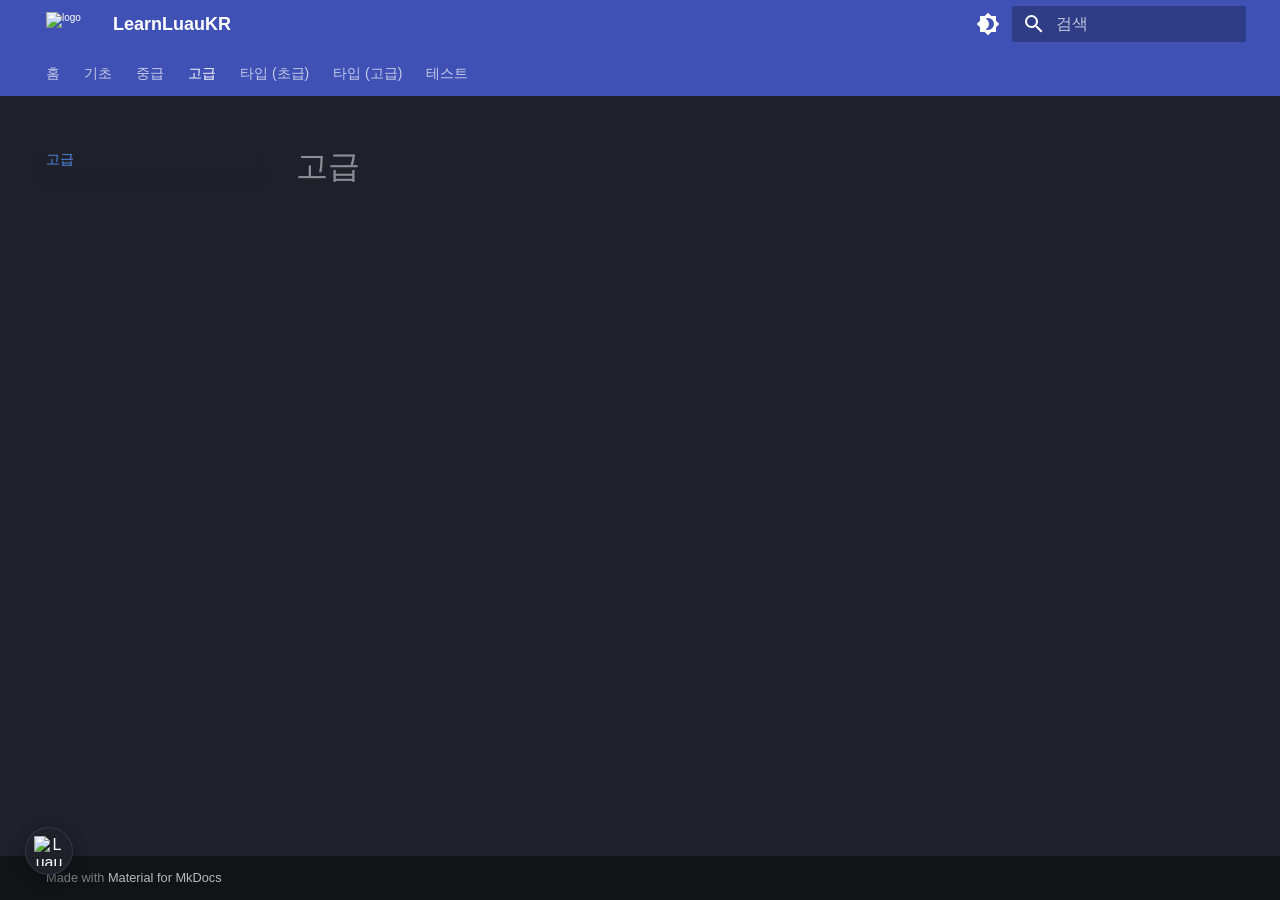
==== commit d19c05f3: "Deployed 6e20915 with MkDocs version: 1.6.1" ====
--- a/advanced/index.html
+++ b/advanced/index.html
@@ -621,16 +621,21 @@
 
                 
 
+  <!-- 왼쪽 아래 Luau 버튼 -->
+  <button id="luau-btn" class="luau-launcher-btn" type="button" title="Luau 코드 테스트" aria-label="Luau 코드 테스트 열기" aria-expanded="false">
+      <img src="https://raw.githubusercontent.com/luau-lang/site/master/logo.svg" alt="Luau">
+  </button>
+
   <div id="luau-container" class="luau-launcher-container">
       <!-- 오른쪽 위 조절 핸들 -->
-      <div id="luau-resizer" class="resizer-top-right"></div>
-      
-      <iframe src="https://play.luau.org/?embed=true&amp;theme=auto#code=N4IgbiBcBMA0IGMohPAzlUB7ADgFwEsBbAgLwENCsA7AGQFMx6AbKOEAE3oCMBXAcwZNWMAL6igA"
-              style="width: 100%; height: 100%;" 
-              loading="lazy"
-              allowfullscreen=""
-              allow="clipboard-write">
-      </iframe>
+      <div id="luau-resizer" class="resizer-top-right" title="드래그해서 크기 조절"></div>
+
+      <div class="luau-launcher-header">
+          <span>Luau 코드 테스트</span>
+          <button id="luau-close" type="button" title="닫기 (Esc)" aria-label="닫기">✕</button>
+      </div>
+
+      <div id="luau-frame-wrap" class="luau-launcher-body"></div>
   </div>
 
               </article>
@@ -680,6 +685,8 @@
     
       <script src="../assets/javascripts/bundle.d7400e89.min.js"></script>
       
+        <script src="https://cdn.jsdelivr.net/npm/lz-string@1.5.0/libs/lz-string.min.js"></script>
+      
         <script src="../stylesheets/extra.js"></script>
       
     
--- a/stylesheets/extra.css
+++ b/stylesheets/extra.css
@@ -60,31 +60,152 @@
     font-size: 0.8em;
 }
 
-/* 컨테이너에서 기존 resize 삭제 */
+/* 왼쪽 아래 Luau 버튼 */
+.luau-launcher-btn {
+    position: fixed;
+    bottom: 25px;
+    left: 25px;
+    width: 48px;
+    height: 48px;
+    padding: 8px;
+    z-index: 101;
+    cursor: pointer;
+    background: var(--md-default-bg-color);
+    border: 1px solid var(--md-default-fg-color--lightest);
+    border-radius: 50%;
+    box-shadow: 0 4px 14px rgba(0, 0, 0, 0.3);
+    transition: transform 0.15s;
+}
+
+.luau-launcher-btn:hover {
+    transform: scale(1.08);
+}
+
+.luau-launcher-btn img {
+    display: block;
+    width: 100%;
+    height: 100%;
+}
+
+/* 코드 테스트 창 */
 .luau-launcher-container {
     position: fixed;
     bottom: 85px;
     left: 25px;
     width: 500px;
     height: 400px; /* 초기 높이 설정 */
+    max-width: calc(100vw - 50px);
+    max-height: calc(100vh - 110px);
     z-index: 101;
-    background: #1e1e1e;
-    border: 1px solid rgba(255, 255, 255, 0.1);
+    background: var(--md-default-bg-color);
+    border: 1px solid var(--md-default-fg-color--lightest);
     border-radius: 12px;
-    box-shadow: 0 10px 30px rgba(0,0,0,0.5);
+    box-shadow: 0 10px 30px rgba(0, 0, 0, 0.5);
     display: none;
+    flex-direction: column;
     overflow: visible; /* 핸들이 살짝 튀어나와도 보이게 ㅋ */
+}
+
+.luau-launcher-container.is-open {
+    display: flex;
+}
+
+/* 창 위쪽 제목줄 */
+.luau-launcher-header {
+    display: flex;
+    align-items: center;
+    justify-content: space-between;
+    padding: 6px 30px 6px 12px; /* 오른쪽은 조절 핸들 자리 */
+    font-size: 0.7rem;
+    font-weight: 700;
+    color: var(--md-default-fg-color);
+    border-bottom: 1px solid var(--md-default-fg-color--lightest);
+}
+
+.luau-launcher-header button {
+    cursor: pointer;
+    background: none;
+    border: none;
+    padding: 0 4px;
+    font-size: 0.9rem;
+    color: var(--md-default-fg-color--light);
+}
+
+.luau-launcher-header button:hover {
+    color: var(--md-accent-fg-color);
+}
+
+.luau-launcher-body {
+    flex: 1;
+    min-height: 0;
+    border-radius: 0 0 12px 12px;
+    overflow: hidden;
+}
+
+.luau-launcher-body iframe {
+    display: block;
+    width: 100%;
+    height: 100%;
+    border: none;
 }
 
 /* 오른쪽 위 조절 핸들 스타일 */
 .resizer-top-right {
     position: absolute;
-    top: -5px;
-    right: -5px;
+    top: -6px;
+    right: -6px;
     width: 20px;
     height: 20px;
     cursor: nesw-resize; /* 대각선 조절 커서 ㅋ */
-    background: rgba(255, 255, 255, 0.3); /* 위치 확인용 (나중에 투명하게 바꿔도 됨) */
+    touch-action: none; /* 터치로 드래그할때 화면 스크롤 막음 */
+    background: var(--md-accent-fg-color);
+    border: 2px solid var(--md-default-bg-color);
     border-radius: 50%;
     z-index: 102;
-}+}
+
+/* 폰처럼 화면 좁을때는 화면 폭에 맞춤 */
+@media screen and (max-width: 600px) {
+    .luau-launcher-btn {
+        bottom: 16px;
+        left: 16px;
+    }
+
+    .luau-launcher-container {
+        left: 16px;
+        bottom: 76px;
+        width: calc(100vw - 32px);
+        max-width: calc(100vw - 32px);
+        height: 60vh;
+    }
+}
+
+/* 코드 블록 실행 버튼 */
+.md-typeset .language-luau.highlight,
+.md-typeset .language-lua.highlight {
+    position: relative;
+}
+
+.luau-run-btn {
+    position: absolute;
+    top: 6px;
+    right: 42px; /* 복사 버튼 왼쪽 */
+    height: 24px;
+    display: inline-flex;
+    align-items: center;
+    gap: 4px;
+    padding: 2px 8px;
+    cursor: pointer;
+    font-size: 0.6rem;
+    color: var(--md-default-fg-color--light);
+    background: var(--md-code-bg-color);
+    border: 1px solid var(--md-default-fg-color--lightest);
+    border-radius: 4px;
+    opacity: 0.6;
+    transition: opacity 0.15s, color 0.15s;
+}
+
+.luau-run-btn:hover {
+    opacity: 1;
+    color: var(--md-accent-fg-color);
+}
